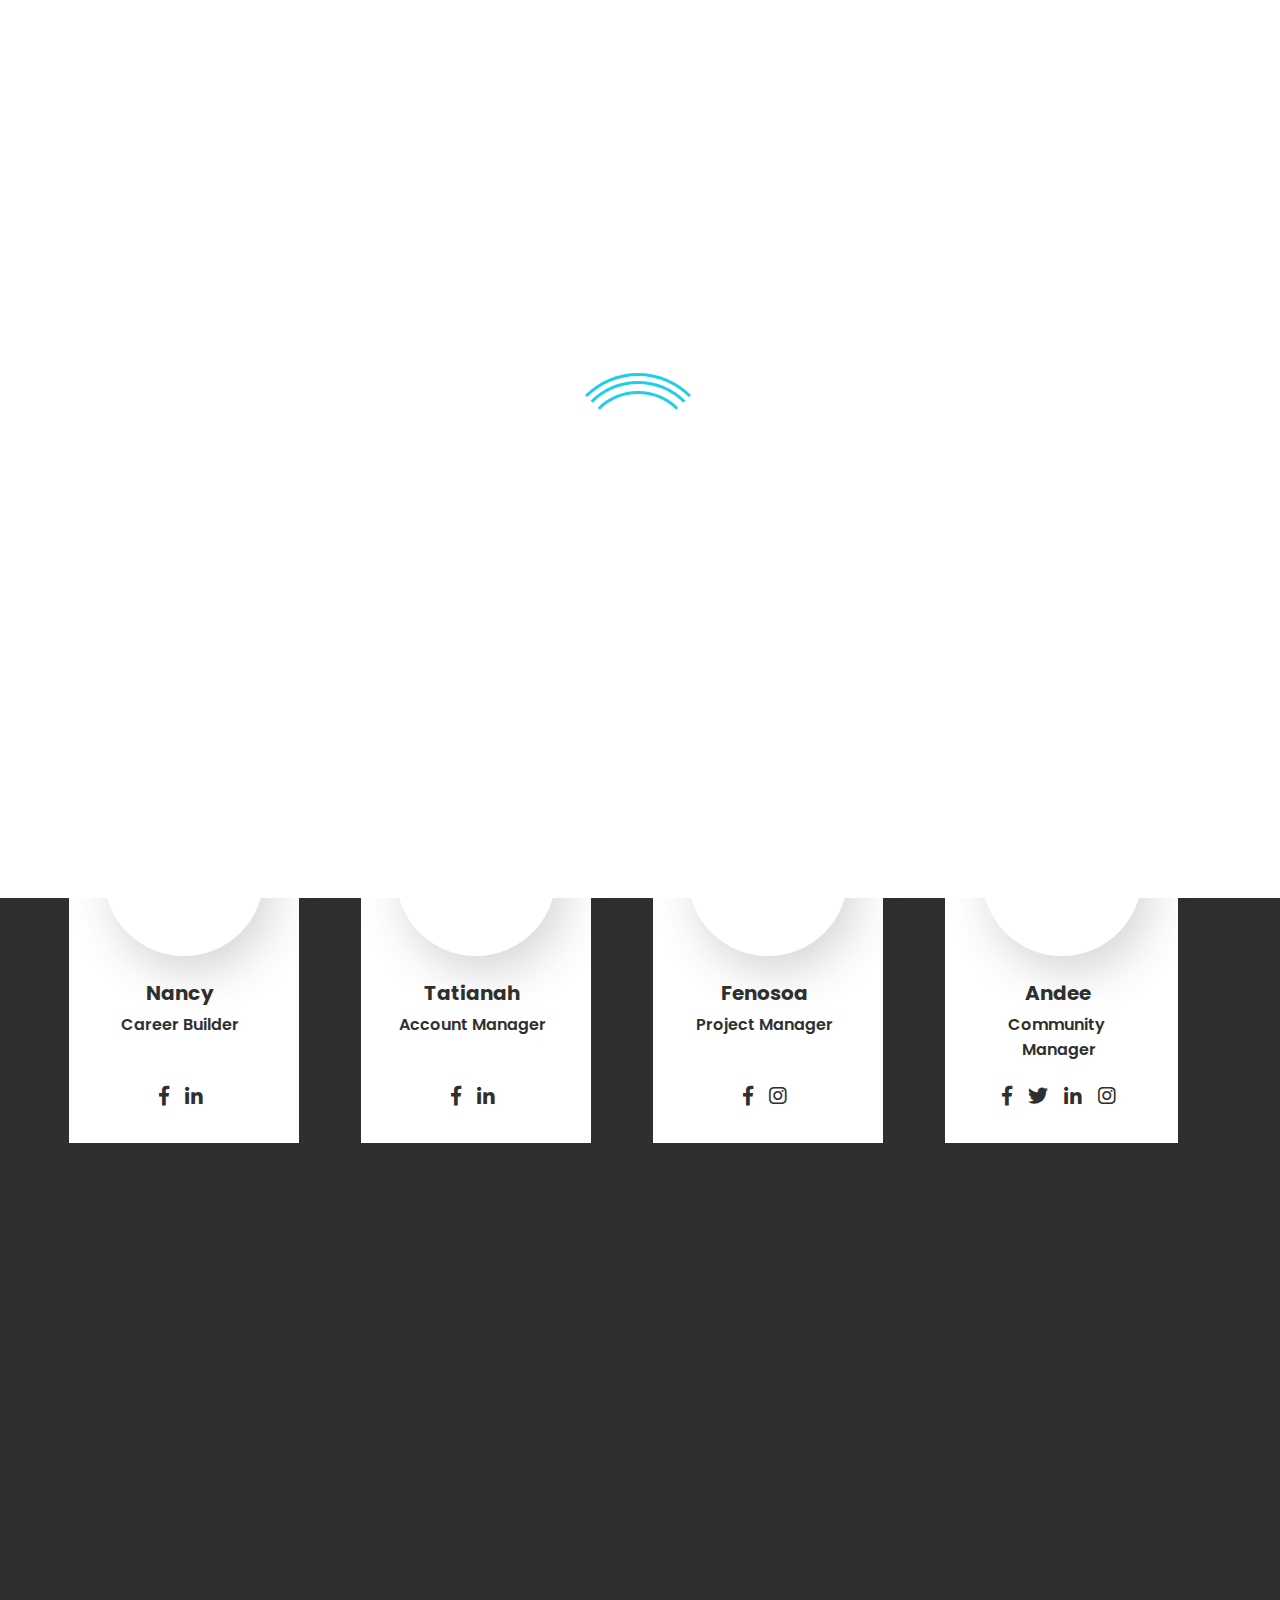
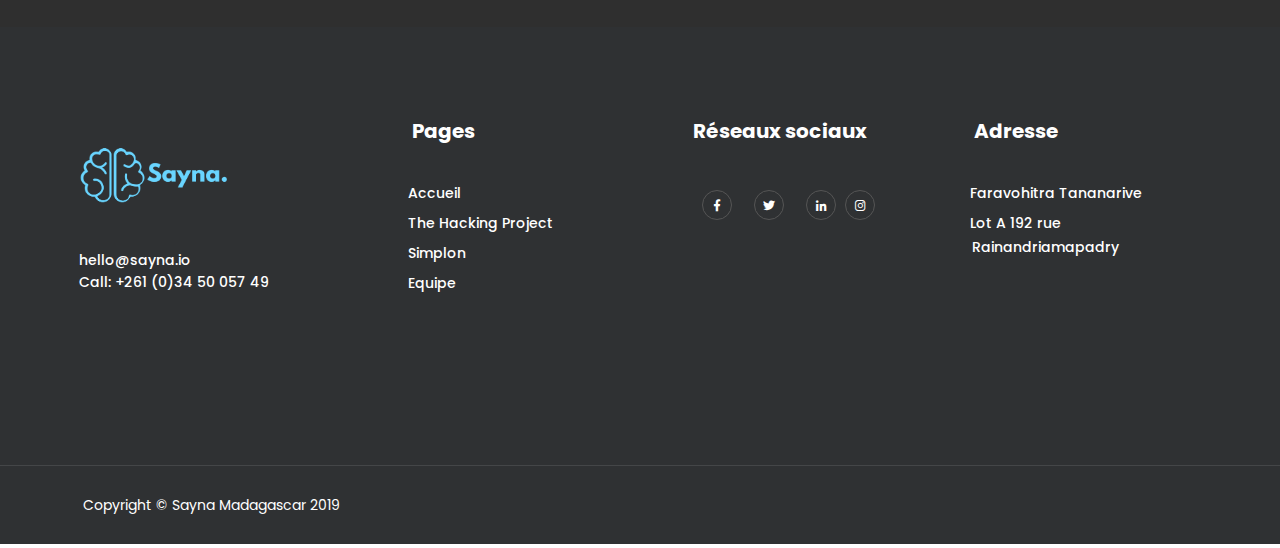
==== equipe.html @ e366bd8a "pas d'image" ====
<!doctype html>
<html lang="en">
<head>
    <!-- Required meta tags -->
    <meta charset="UTF-8">
    <meta name="description" content="">
    <meta name="keywords" content="HTML,CSS,XML,JavaScript">
    <meta name="author" content="Getnajmul">
    <meta name="viewport" content="width=device-width, initial-scale=1.0">
    <title>Sayna</title>
    <link rel="shortcut icon" href="images/saynaicon_4.png" type="image/x-icon">
    <!-- Goole Font -->
    <link href="https://fonts.googleapis.com/css?family=Poppins:300,400,500,600,700" rel="stylesheet">
    <!-- Bootstrap CSS -->
    <link rel="stylesheet" href="css/assets/bootstrap.min.css">
    <!-- Font awsome CSS -->
    <link rel="stylesheet" href="css/assets/font-awesome.min.css">
    <link rel="stylesheet" href="css/assets/flaticon.css">
    <link rel="stylesheet" href="css/assets/magnific-popup.css">
    <!-- owl carousel -->
    <link rel="stylesheet" href="css/assets/owl.carousel.css">
    <link rel="stylesheet" href="css/assets/owl.theme.css">
    <link rel="stylesheet" href="css/assets/animate.css">
    <!-- Slick Carousel -->
    <link rel="stylesheet" href="css/assets/slick.css">
    <link rel="stylesheet" href="css/assets/preloader.css"/>

    <!-- Revolution Slider -->
    <link rel="stylesheet" href="css/assets/revolution/layers.css">
    <link rel="stylesheet" href="css/assets/revolution/navigation.css">
    <link rel="stylesheet" href="css/assets/revolution/settings.css">
    <!-- Mean Menu-->
    <link rel="stylesheet" href="css/assets/meanmenu.css">
    <!-- main style-->
    <link rel="stylesheet" href="css/style.css">
    <link rel="stylesheet" href="css/master.css">
    <link rel="stylesheet" href="css/responsive.css">

    <!-- HTML5 shim and Respond.js IE8 support of HTML5 elements and media queries -->
    <!-- WARNING: Respond.js doesn't work if you view the page via file:// -->
    <!--[if lt IE 9]>
      <script src="https://oss.maxcdn.com/html5shiv/3.7.2/html5shiv.min.js"></script>
      <script src="https://oss.maxcdn.com/respond/1.4.2/respond.min.js"></script>
    <![endif]-->
</head>
<body>
<!-- Preloader -->
<div id="loader-wrapper">
    <div id="loader"></div>
    <div class="loader-section section-left"></div>
    <div class="loader-section section-right"></div>
</div>
<!--========={ EcoStudy Nav }========-->
<header id="header" class="header_1 header_2">
    <div class="header-top">


        <div class="eco_nav">
            <div class="container">
                 <nav class="navbar navbar-expand-md navbar-light bg-faded">
                    <a class="navbar-brand" href="index.html"><img src="images/sayna.png" alt="logo"></a>
                    <div class="collapse navbar-collapse main-menu" id="navbarSupportedContent">
                        <ul class="navbar-nav nav lavalamp ml-auto menu">
                            <li class="nav-item menu-item current-menu-item"><a href="index.html" class="nav-link">Home</a>

                            </li>

                            <li class="nav-item single_nav"><a href="#" class="nav-link">Progamme</a>
                                <ul class="navbar-nav nav mx-auto">
                                    <li class="nav-item"><a href="thp.html" class="nav-link">T.H.P</a></li>
                                    <li class="nav-item"><a href="simplon.html" class="nav-link">Simplon</a></li>
                                </ul>
                            </li>
                            <li class="nav-item"><a class="nav-link smooth-scroll" href="#cont">Contact</a></li>
                            <li class="nav-item"><a href="contact.html" class="nav-link active">Equipe</a></li>
                        </ul>

                </nav><!-- END NAVBAR -->
            </div>
        </div>
    </div>
</header> <!-- End nav -->












<!--========={ Popular Courses }========-->


<!--========={ Register Area }========-->


<!--========={ Our Instructiors }========-->
<section class="our_instructors">
    <div class="container">
        <div class="row">
            <div class="col-12 col-sm-12 col-md-12 col-lg-12">
                <div class="title">
                    <h2>NOTRE EQUIPE</h2>
                    <p>Une équipe dynamique, qui se donne corps et âme pour redresser Madagascar, en aidant les jeunes du pays à trouver du travail et sortir de la pauvreté.</p>
                </div>
            </div>

                <div class="d-flex justify-content-center">



                                  <div class="single-wrappe ">
                                      <div class="team-single-item wow fadeIn" data-wow-duration="2s" data-wow-delay=".2s">
                                          <figure>
                                              <div class="member-img">
                                                  <div class="teachars_pro">
                                                      <img src="images/team/team-01.jpg" alt="member img" class="img-fluid">
                                                  </div>
                                              </div>
                                              <figcaption>
                                                  <div class="member-name">
                                                      <h4><a href="" title="">Matina</a></h4>
                                                      <span>Co-founder & CEO</span>
                                                  </div>
                                                  <ul class="social-links list-unstyled">
                                                      <li class="nav-item"><a href="https://www.facebook.com/RazafimahefaMatina/"><i class="fab fa-facebook-f"></i></a></li>
                                                      <li class="nav-item"><a href="https://twitter.com/razafimahefam?lang=en"><i class="fab fa-twitter"></i></a></li>
                                                      <li class="nav-item"><a href="https://www.linkedin.com/in/matina-razafimahefa-a8156a135/"><i class="fab fa-linkedin-in"></i></a></li>
                                                      <li class="nav-item"><a href="https://www.instagram.com/matina_razafimahefa/?hl=en"><i class="fab fa-instagram"></i></a></li>
                                                  </ul>
                                              </figcaption>
                                          </figure>
                                      </div>
                                  </div>

                                  <div class="single-wrapper ">
                                      <div class="team-single-item wow fadeIn" data-wow-duration="2s" data-wow-delay=".3s">
                                          <figure>
                                              <div class="member-img">
                                                  <div class="teachars_pro">
                                                      <img src="images/team/team-02.jpg" alt="member img" class="img-fluid">
                                                  </div>
                                              </div>
                                              <figcaption>
                                                  <div class="member-name">
                                                      <h4><a href="" title="">Nirina</a></h4>
                                                      <span>COO & CIO</span>
                                                  </div>
                                                  <ul class="social-links list-unstyled">
                                                      <li class="nav-item"><a href="https://www.facebook.com/Nirina.Rahoeliarivahy"><i class="fab fa-facebook-f"></i></a></li>
                                                      <li class="nav-item"><a href="https://www.linkedin.com/in/nirina-rahoeliarivahy-153696105/"><i class="fab fa-linkedin-in"></i></a></li>
                                                      <li class="nav-item"><a href="https://www.instagram.com/nirinarahoeliarivahy/?hl=fr"><i class="fab fa-instagram"></i></a></li>
                                                  </ul>
                                              </figcaption>
                                          </figure>
                                      </div>
                                  </div>

                                  <div class="single-wrapper ">
                                      <div class="team-single-item wow fadeIn" data-wow-duration="2s" data-wow-delay=".4s">
                                          <figure>
                                              <div class="member-img">
                                                  <div class="teachars_pro">
                                                      <img src="images/team/team-03.jpg" alt="member img" class="img-fluid">
                                                  </div>
                                              </div>
                                              <figcaption>
                                                  <div class="member-name">
                                                      <h4><a href="" title="">Patrick</a></h4>
                                                      <span>CTO</span>
                                                  </div>
                                                  <ul class="social-links list-unstyled">
                                                      <li class="nav-item"><a href="https://www.facebook.com/pat.triip"><i class="fab fa-facebook-f"></i></a></li>
                                                       <li class="nav-item"><a href="https://www.linkedin.com/in/patrickrz/"><i class="fab fa-linkedin-in"></i></a></li>
                                                      <li class="nav-item"><a href="https://www.instagram.com/patpasha/"><i class="fab fa-instagram"></i></a></li>
                                                  </ul>
                                              </figcaption>
                                          </figure>
                                      </div>
                                  </div>


                                  <div class="single-wrappe ">
                                            <div class="team-single-item wow fadeIn" data-wow-duration="2s" data-wow-delay=".2s">
                                                <figure>
                                                    <div class="member-img">
                                                        <div class="teachars_pro">
                                                            <img src="images/team/team-01.jpg" alt="member img" class="img-fluid">
                                                        </div>
                                                    </div>
                                                    <figcaption>
                                                        <div class="member-name">
                                                            <h4><a href="" title="">Mialy</a></h4>
                                                            <span>Community Builder</span>
                                                        </div>
                                                        <ul class="social-links list-unstyled">
                                                            <li class="nav-item"><a href="https://www.facebook.com/haingminouuch"><i class="fab fa-facebook-f"></i></a></li>
                                                            <li class="nav-item"><a href="https://www.linkedin.com/in/haingomialy-ralaiarisoa-7751a1152/"><i class="fab fa-linkedin-in"></i></a></li>
                                                            <li class="nav-item"><a href="https://www.instagram.com/ikalagoum/"><i class="fab fa-instagram"></i></a></li>
                                                        </ul>
                                                    </figcaption>
                                                </figure>
                                            </div>
                                  </div>




                </div>


                <div class="col-12 col-sm-12 col-md-12 col-lg-12">
                    <div class="title">

                    </div>
                </div>


                <div class="d-flex justify-content-center">



                                    <div class="single-wrappe ">
                                        <div class="team-single-item wow fadeIn" data-wow-duration="2s" data-wow-delay=".2s">
                                            <figure>
                                                <div class="member-img">
                                                    <div class="teachars_pro">
                                                        <img src="images/team/team-01.jpg" alt="member img" class="img-fluid">
                                                    </div>
                                                </div>
                                                <figcaption>
                                                    <div class="member-name">
                                                        <h4><a href="" title="">Nancy</a></h4>
                                                        <span>Career Builder</span>
                                                    </div>
                                                    <br>
                                                    <ul class="social-links list-unstyled">
                                                        <li class="nav-item"><a href="https://www.facebook.com/nancy.nomentsoa"><i class="fab fa-facebook-f"></i></a></li>
                                                        <li class="nav-item"><a href="https://www.linkedin.com/in/nancy-andriampeno-51a452180/"><i class="fab fa-linkedin-in"></i></a></li>
                                                    </ul>
                                                </figcaption>
                                            </figure>
                                        </div>
                                    </div>

                                    <div class="single-wrapper ">
                                        <div class="team-single-item wow fadeIn" data-wow-duration="2s" data-wow-delay=".3s">
                                            <figure>
                                                <div class="member-img">
                                                    <div class="teachars_pro">
                                                        <img src="images/team/team-02.jpg" alt="member img" class="img-fluid">
                                                    </div>
                                                </div>
                                                <figcaption>
                                                    <div class="member-name">
                                                        <h4><a href="" title="">Tatianah</a></h4>
                                                        <span>Account Manager</span>
                                                    </div>
                                                    <br>
                                                    <ul class="social-links list-unstyled">
                                                        <li class="nav-item"><a href="https://www.facebook.com/tatiana.fitiavana.7"><i class="fab fa-facebook-f"></i></a></li>
                                                        <li class="nav-item"><a href="https://www.linkedin.com/in/fitiavana-tatiana-rakotoarimanga-9756a5184/"><i class="fab fa-linkedin-in"></i></a></li>
                                                    </ul>
                                                </figcaption>
                                            </figure>
                                        </div>
                                    </div>

                                    <div class="single-wrapper ">
                                        <div class="team-single-item wow fadeIn" data-wow-duration="2s" data-wow-delay=".4s">
                                            <figure>
                                                <div class="member-img">
                                                    <div class="teachars_pro">
                                                        <img src="images/team/team-03.jpg" alt="member img" class="img-fluid">
                                                    </div>
                                                </div>
                                                <figcaption>
                                                    <div class="member-name">
                                                        <h4><a href="" title="">Fenosoa</a></h4>
                                                        <span>Project Manager</span>
                                                    </div>
                                                    <br>
                                                    <ul class="social-links list-unstyled">
                                                        <li class="nav-item"><a href="https://www.facebook.com/butterfly.butterflyflyfly"><i class="fab fa-facebook-f"></i></a></li>
                                                        <li class="nav-item"><a href="#"><i class="fab fa-instagram"></i></a></li>
                                                    </ul>
                                                </figcaption>
                                            </figure>
                                        </div>
                                    </div>


                                    <div class="single-wrappe ">
                                              <div class="team-single-item wow fadeIn" data-wow-duration="2s" data-wow-delay=".2s">
                                                  <figure>
                                                      <div class="member-img">
                                                          <div class="teachars_pro">
                                                              <img src="images/team/team-01.jpg" alt="member img" class="img-fluid">
                                                          </div>
                                                      </div>
                                                      <figcaption>
                                                          <div class="member-name">
                                                              <h4><a href="" title="">Andee</a></h4>
                                                              <span>Community Manager</span>
                                                          </div>
                                                          <ul class="social-links list-unstyled">
                                                              <li class="nav-item"><a href="https://www.facebook.com/andee.rakut"><i class="fab fa-facebook-f"></i></a></li>
                                                              <li class="nav-item"><a href="#"><i class="fab fa-twitter"></i></a></li>
                                                              <li class="nav-item"><a href="https://www.linkedin.com/in/andee-rakotovao-29a06a171/"><i class="fab fa-linkedin-in"></i></a></li>
                                                              <li class="nav-item"><a href="#"><i class="fab fa-instagram"></i></a></li>
                                                          </ul>
                                                      </figcaption>
                                                  </figure>
                                              </div>
                                    </div>




                </div>


                <div class="col-12 col-sm-12 col-md-12 col-lg-12">
                    <div class="title">
                    </div>
                </div>

                <div class="d-flex justify-content-center">



                                      <div class="single-wrappe ">
                                          <div class="team-single-item wow fadeIn" data-wow-duration="2s" data-wow-delay=".2s">
                                              <figure>
                                                  <div class="member-img">
                                                      <div class="teachars_pro">
                                                          <img src="images/team/team-01.jpg" alt="member img" class="img-fluid">
                                                      </div>
                                                  </div>
                                                  <figcaption>
                                                      <div class="member-name">
                                                          <h4><a href="" title="">Sitraka</a></h4>
                                                          <span>Fullstack Developer</span>
                                                      </div>
                                                      <br>
                                                      <ul class="social-links list-unstyled">
                                                          <li class="nav-item"><a href="https://www.facebook.com/fenositraka.rasolondraibe"><i class="fab fa-facebook-f"></i></a></li>
                                                          <li class="nav-item"><a href="https://www.linkedin.com/in/rasolondraibe-fenositraka-995028172/"><i class="fab fa-linkedin-in"></i></a></li>
                                                      </ul>
                                                  </figcaption>
                                              </figure>
                                          </div>
                                      </div>

                                      <div class="single-wrapper ">
                                          <div class="team-single-item wow fadeIn" data-wow-duration="2s" data-wow-delay=".3s">
                                              <figure>
                                                  <div class="member-img">
                                                      <div class="teachars_pro">
                                                          <img src="images/team/team-02.jpg" alt="member img" class="img-fluid">
                                                      </div>
                                                  </div>
                                                  <figcaption>
                                                      <div class="member-name">
                                                          <h4><a href="" title="">Mahefa</a></h4>
                                                          <span>Fullstack Developer</span>
                                                      </div>
                                                      <br>
                                                      <ul class="social-links list-unstyled">
                                                          <li class="nav-item"><a href="https://web.facebook.com/profile.php?id=100009483587200"><i class="fab fa-facebook-f"></i></a></li>
                                                          <li class="nav-item"><a href="https://www.linkedin.com/in/mahefa-hariniaina-ramaharavo-99017a172/"><i class="fab fa-linkedin-in"></i></a></li>
                                                      </ul>
                                                  </figcaption>
                                              </figure>
                                          </div>
                                      </div>

                                      <div class="single-wrapper ">
                                          <div class="team-single-item wow fadeIn" data-wow-duration="2s" data-wow-delay=".4s">
                                              <figure>
                                                  <div class="member-img">
                                                      <div class="teachars_pro">
                                                          <img src="images/team/team-03.jpg" alt="member img" class="img-fluid">
                                                      </div>
                                                  </div>
                                                  <figcaption>
                                                      <div class="member-name">
                                                          <h4><a href="" title="">Neilly</a></h4>
                                                          <span>Graphic Designer </span>
                                                          <br>
                                                          <span> / Front Developer</span>
                                                      </div>
                                                      <ul class="social-links list-unstyled">
                                                          <li class="nav-item"><a href="https://web.facebook.com/gondol.neilly/"><i class="fab fa-facebook-f"></i></a></li>
                                                          <li class="nav-item"><a href="https://www.linkedin.com/in/neilly-randrianirina-411181172/"><i class="fab fa-linkedin-in"></i></a></li>
                                                      </ul>
                                                  </figcaption>
                                              </figure>
                                          </div>
                                      </div>


                                      <div class="single-wrappe ">
                                                <div class="team-single-item wow fadeIn" data-wow-duration="2s" data-wow-delay=".2s">
                                                    <figure>
                                                        <div class="member-img">
                                                            <div class="teachars_pro">
                                                                <img src="images/team/team-01.jpg" alt="member img" class="img-fluid">
                                                            </div>
                                                        </div>
                                                        <figcaption>
                                                            <div class="member-name">
                                                                <h4><a href="" title="">Princy</a></h4>
                                                                <span>Fullstack Developer</span>
                                                            </div>
                                                            <br>
                                                            <ul class="social-links list-unstyled">
                                                                <li class="nav-item"><a href="https://www.facebook.com/princy.tsimanarson.7"><i class="fab fa-facebook-f"></i></a></li>
                                                                <li class="nav-item"><a href="https://www.linkedin.com/in/tsimanarson-princy-a-n-462b83177/"><i class="fab fa-linkedin-in"></i></a></li>
                                                            </ul>
                                                        </figcaption>
                                                    </figure>
                                                </div>
                                      </div>




                </div>

        </div>
    </div>

</section><!-- ./ End Our Instructiors -->

<footer>
    <div class="container">
        <div class="row">
            <div class="col-12 col-sm-12 col-md-6 col-lg-3">
                <div class="footer_single">
                  <div >
                    <img src="images/sayna.png" alt="" class="footer_logo img-fluid">

                  </div>
                    <ul class="list-unstyled contact_info">
                        <li>hello@sayna.io</li>
                        <li>Call: +261 (0)34 50 057 49</li>
                    </ul>
                    <div class="social_wraper">
                        <ul class="social-items d-flex list-unstyled">
                            <li></a></li>
                            <li></a></li>
                            <li></a></li>

                        </ul>
                    </div>
                </div>
            </div>

            <div class="col-12 col-sm-12 col-md-6 col-lg-3">
                <div class="footer_single footer_signle_item_2">
                    <h3 class="footer_item_title">Pages</h3>
                    <ul class="list-unstyled">
                        <li><a href="index.html">Accueil</a></li>
                        <li><a href="thp.html">The Hacking Project</a></li>
                        <li><a href="simplon.html">Simplon</a></li>
                        <li><a href="equipe.html">Equipe</a></li>

                    </ul>
                </div>
            </div>

            <div class="col-12 col-sm-12 col-md-6 col-lg-3">
                <div class="footer_single footer_signle_item_3">
                    <h3 class="footer_item_title">Réseaux sociaux</h3>
                    <ul class="list-unstyled">
                      <ul class="social-items d-flex list-unstyled">
                        <li><a href="#"><a href="https://www.facebook.com/HelloSayna/"><i class="fab fa-facebook-f fb-icon"></i></a>  </li>
                        <li><a href="#"><a href="https://twitter.com/razafimahefam?lang=en"><i class="fab fa-twitter twitt-icon"></i></a>  </li>
                        <li><a href="#"><a href="https://www.linkedin.com/in/matina-razafimahefa-a8156a135/"><i class="fab fa-linkedin-in link-icon"></i></a>  </li>
                        <li><a href="https://www.instagram.com/matina_razafimahefa/?hl=en"><i class="fab fa-instagram ins-icon"></i></a> </li>
                      </ul>
                    </ul>
                </div>
            </div>

            <div class="col-12 col-sm-12 col-md-6 col-lg-3">
                <div class="footer_single footer_signle_item_4">
                    <h3 class="footer_item_title">Adresse</h3>
                    <ul class="list-unstyled">
                        <li><a href="#"> Faravohitra Tananarive</a></li>
                        <li><a href="#">Lot A 192 rue Rainandriamapadry</a></li>

                    </ul>
                </div>
            </div>

        </div>
    </div>
    <div class="copytight_info">
        <div class="container">
            <div class="row">
                <div class="col-12 col-md-12 col-lg-12 d-flex justify-content-between">
                    <p>Copyright &copy; Sayna Madagascar 2019</p>
                    <ul class="nav navbar list-unstyled">

                    </ul>
                </div>
            </div>
        </div>
    </div>
</footer><!-- Footer -->

 <!--============= { Ccroll Top} ===========-->
<section id="scroll-top" class="scroll-top">
    <h2>&nbsp;</h2>
    <div class="to-top pos-rtive">
        <a href="#"><i class = "flaticon-up-arrow"></i></a>
    </div>
</section>

    <!-- JavaScript -->
    <script src="js/jquery-3.2.1.min.js"></script>
    <script src="js/popper.min.js"></script>
    <script src="js/bootstrap.min.js"></script>
    <!-- Revolution Slider -->
    <script src="js/assets/revolution/jquery.themepunch.revolution.min.js"></script>
    <script src="js/assets/revolution/jquery.themepunch.tools.min.js"></script>
    <script src="js/jquery.magnific-popup.min.js"></script>
    <script src="js/owl.carousel.min.js"></script>
    <script src="js/slick.min.js"></script>
    <script src="js/jquery.meanmenu.min.js"></script>
    <script src="js/wow.min.js"></script>
    <!-- Revolution Extensions -->
    <script type="text/javascript" src="js/assets/revolution/extensions/revolution.extension.actions.min.js"></script>
    <script type="text/javascript" src="js/assets/revolution/extensions/revolution.extension.carousel.min.js"></script>
    <script type="text/javascript" src="js/assets/revolution/extensions/revolution.extension.kenburn.min.js"></script>
    <script type="text/javascript" src="js/assets/revolution/extensions/revolution.extension.layeranimation.min.js"></script>
    <script type="text/javascript" src="js/assets/revolution/extensions/revolution.extension.migration.min.js"></script>
    <script type="text/javascript" src="js/assets/revolution/extensions/revolution.extension.navigation.min.js"></script>
    <script type="text/javascript" src="js/assets/revolution/extensions/revolution.extension.parallax.min.js"></script>
    <script type="text/javascript" src="js/assets/revolution/extensions/revolution.extension.slideanims.min.js"></script>
    <script type="text/javascript" src="js/assets/revolution/extensions/revolution.extension.video.min.js"></script>
    <script type="text/javascript" src="js/assets/revolution/revolution.js"></script>
    <script src="js/custom.js"></script>

</body>
</html>
---- css/assets/preloader.css ----
/* ==========================================================================
   Chrome Frame prompt
   ========================================================================== */

.chromeframe {
    margin: 0.2em 0;
    background: #fff;
    color: #000;
    padding: 0.2em 0;
}

/* ==========================================================================
   Author's custom styles
   ========================================================================== */
#loader-wrapper {
    position: fixed;
    top: 0;
    left: 0;
    width: 100%;
    height: 100%;
    z-index: 1000;
}
#loader {
    display: block;
    position: relative;
    left: 50%;
    top: 50%;
    width: 150px;
    height: 150px;
    margin: -75px 0 0 -75px;
    border-radius: 50%;
    border: 3px solid transparent;
    border-top-color: #20CFE7;

    -webkit-animation: spin 2s linear infinite; /* Chrome, Opera 15+, Safari 5+ */
    animation: spin 2s linear infinite; /* Chrome, Firefox 16+, IE 10+, Opera */

    z-index: 1001;
}

    #loader:before {
        content: "";
        position: absolute;
        top: 5px;
        left: 5px;
        right: 5px;
        bottom: 5px;
        border-radius: 50%;
        border: 3px solid transparent;
        border-top-color: #20CFE7;

        -webkit-animation: spin 3s linear infinite; /* Chrome, Opera 15+, Safari 5+ */
        animation: spin 3s linear infinite; /* Chrome, Firefox 16+, IE 10+, Opera */
    }

    #loader:after {
        content: "";
        position: absolute;
        top: 15px;
        left: 15px;
        right: 15px;
        bottom: 15px;
        border-radius: 50%;
        border: 3px solid transparent;
        border-top-color: #20CFE7;

        -webkit-animation: spin 1.5s linear infinite; /* Chrome, Opera 15+, Safari 5+ */
          animation: spin 1.5s linear infinite; /* Chrome, Firefox 16+, IE 10+, Opera */
    }

    @-webkit-keyframes spin {
        0%   { 
            -webkit-transform: rotate(0deg);  /* Chrome, Opera 15+, Safari 3.1+ */
            -ms-transform: rotate(0deg);  /* IE 9 */
            transform: rotate(0deg);  /* Firefox 16+, IE 10+, Opera */
        }
        100% {
            -webkit-transform: rotate(360deg);  /* Chrome, Opera 15+, Safari 3.1+ */
            -ms-transform: rotate(360deg);  /* IE 9 */
            transform: rotate(360deg);  /* Firefox 16+, IE 10+, Opera */
        }
    }
    @keyframes spin {
        0%   { 
            -webkit-transform: rotate(0deg);  /* Chrome, Opera 15+, Safari 3.1+ */
            -ms-transform: rotate(0deg);  /* IE 9 */
            transform: rotate(0deg);  /* Firefox 16+, IE 10+, Opera */
        }
        100% {
            -webkit-transform: rotate(360deg);  /* Chrome, Opera 15+, Safari 3.1+ */
            -ms-transform: rotate(360deg);  /* IE 9 */
            transform: rotate(360deg);  /* Firefox 16+, IE 10+, Opera */
        }
    }

    #loader-wrapper .loader-section {
        position: fixed;
        top: 0;
        width: 51%;
        height: 100%;
        background: #ffffff;
        z-index: 1000;
        -webkit-transform: translateX(0);  /* Chrome, Opera 15+, Safari 3.1+ */
        -ms-transform: translateX(0);  /* IE 9 */
        transform: translateX(0);  /* Firefox 16+, IE 10+, Opera */
    }

    #loader-wrapper .loader-section.section-left {
        left: 0;
    }

    #loader-wrapper .loader-section.section-right {
        right: 0;
    }

    /* Loaded */
    .loaded #loader-wrapper .loader-section.section-left {
        -webkit-transform: translateX(-100%);  /* Chrome, Opera 15+, Safari 3.1+ */
            -ms-transform: translateX(-100%);  /* IE 9 */
                transform: translateX(-100%);  /* Firefox 16+, IE 10+, Opera */

        -webkit-transition: all 0.7s 0.3s cubic-bezier(0.645, 0.045, 0.355, 1.000);  
                transition: all 0.7s 0.3s cubic-bezier(0.645, 0.045, 0.355, 1.000);
    }

    .loaded #loader-wrapper .loader-section.section-right {
        -webkit-transform: translateX(100%);  /* Chrome, Opera 15+, Safari 3.1+ */
            -ms-transform: translateX(100%);  /* IE 9 */
                transform: translateX(100%);  /* Firefox 16+, IE 10+, Opera */

-webkit-transition: all 0.7s 0.3s cubic-bezier(0.645, 0.045, 0.355, 1.000);  
        transition: all 0.7s 0.3s cubic-bezier(0.645, 0.045, 0.355, 1.000);
    }
    
    .loaded #loader {
        opacity: 0;
        -webkit-transition: all 0.3s ease-out;  
                transition: all 0.3s ease-out;
    }
    .loaded #loader-wrapper {
        visibility: hidden;

        -webkit-transform: translateY(-100%);  /* Chrome, Opera 15+, Safari 3.1+ */
            -ms-transform: translateY(-100%);  /* IE 9 */
                transform: translateY(-100%);  /* Firefox 16+, IE 10+, Opera */

        -webkit-transition: all 0.3s 1s ease-out;  
                transition: all 0.3s 1s ease-out;
    }
    
    /* JavaScript Turned Off */
    .no-js #loader-wrapper {
        display: none;
    }
    .no-js h1 {
        color: #222222;
    }

    #content {
        margin: 0 auto;
        padding-bottom: 50px;
        width: 80%;
        max-width: 978px;
    }  






/* ==========================================================================
   Helper classes
   ========================================================================== */

/*
 * Image replacement
 */

.ir {
    background-color: transparent;
    border: 0;
    overflow: hidden;
    /* IE 6/7 fallback */
    *text-indent: -9999px;
}

.ir:before {
    content: "";
    display: block;
    width: 0;
    height: 150%;
}

/*
 * Hide from both screenreaders and browsers: h5bp.com/u
 */

.hidden {
    display: none !important;
    visibility: hidden;
}

/*
 * Hide only visually, but have it available for screenreaders: h5bp.com/v
 */

.visuallyhidden {
    border: 0;
    clip: rect(0 0 0 0);
    height: 1px;
    margin: -1px;
    overflow: hidden;
    padding: 0;
    position: absolute;
    width: 1px;
}

/*
 * Extends the .visuallyhidden class to allow the element to be focusable
 * when navigated to via the keyboard: h5bp.com/p
 */

.visuallyhidden.focusable:active,
.visuallyhidden.focusable:focus {
    clip: auto;
    height: auto;
    margin: 0;
    overflow: visible;
    position: static;
    width: auto;
}

/*
 * Hide visually and from screenreaders, but maintain layout
 */

.invisible {
    visibility: hidden;
}

/*
 * Clearfix: contain floats
 *
 * For modern browsers
 * 1. The space content is one way to avoid an Opera bug when the
 *    `contenteditable` attribute is included anywhere else in the document.
 *    Otherwise it causes space to appear at the top and bottom of elements
 *    that receive the `clearfix` class.
 * 2. The use of `table` rather than `block` is only necessary if using
 *    `:before` to contain the top-margins of child elements.
 */

.clearfix:before,
.clearfix:after {
    content: " "; /* 1 */
    display: table; /* 2 */
}

.clearfix:after {
    clear: both;
}

/*
 * For IE 6/7 only
 * Include this rule to trigger hasLayout and contain floats.
 */

.clearfix {
    *zoom: 1;
}

/* ==========================================================================
   EXAMPLE Media Queries for Responsive Design.
   These examples override the primary ('mobile first') styles.
   Modify as content requires.
   ========================================================================== */

@media only screen and (min-width: 35em) {
    /* Style adjustments for viewports that meet the condition */
}

@media print,
       (-o-min-device-pixel-ratio: 5/4),
       (-webkit-min-device-pixel-ratio: 1.25),
       (min-resolution: 120dpi) {
    /* Style adjustments for high resolution devices */
}

/* ==========================================================================
   Print styles.
   Inlined to avoid required HTTP connection: h5bp.com/r
   ========================================================================== */

@media print {
    * {
        background: transparent !important;
        color: #000 !important; /* Black prints faster: h5bp.com/s */
        box-shadow: none !important;
        text-shadow: none !important;
    }

    a,
    a:visited {
        text-decoration: underline;
    }

    a[href]:after {
        content: " (" attr(href) ")";
    }

    abbr[title]:after {
        content: " (" attr(title) ")";
    }

    /*
     * Don't show links for images, or javascript/internal links
     */

    .ir a:after,
    a[href^="javascript:"]:after,
    a[href^="#"]:after {
        content: "";
    }

    pre,
    blockquote {
        border: 1px solid #999;
        page-break-inside: avoid;
    }

    thead {
        display: table-header-group; /* h5bp.com/t */
    }

    tr,
    img {
        page-break-inside: avoid;
    }

    img {
        max-width: 100% !important;
    }

    @page {
        margin: 0.5cm;
    }

    p,
    h2,
    h3 {
        orphans: 3;
        widows: 3;
    }

    h2,
    h3 {
        page-break-after: avoid;
    }
}

/* 
	Ok so you have made it this far, that means you are very keen to on my code. 
	Anyway I don't really mind it. This is a great way to learn so you actually doing the right thing:)
	Follow me @ihatetomatoes
*/
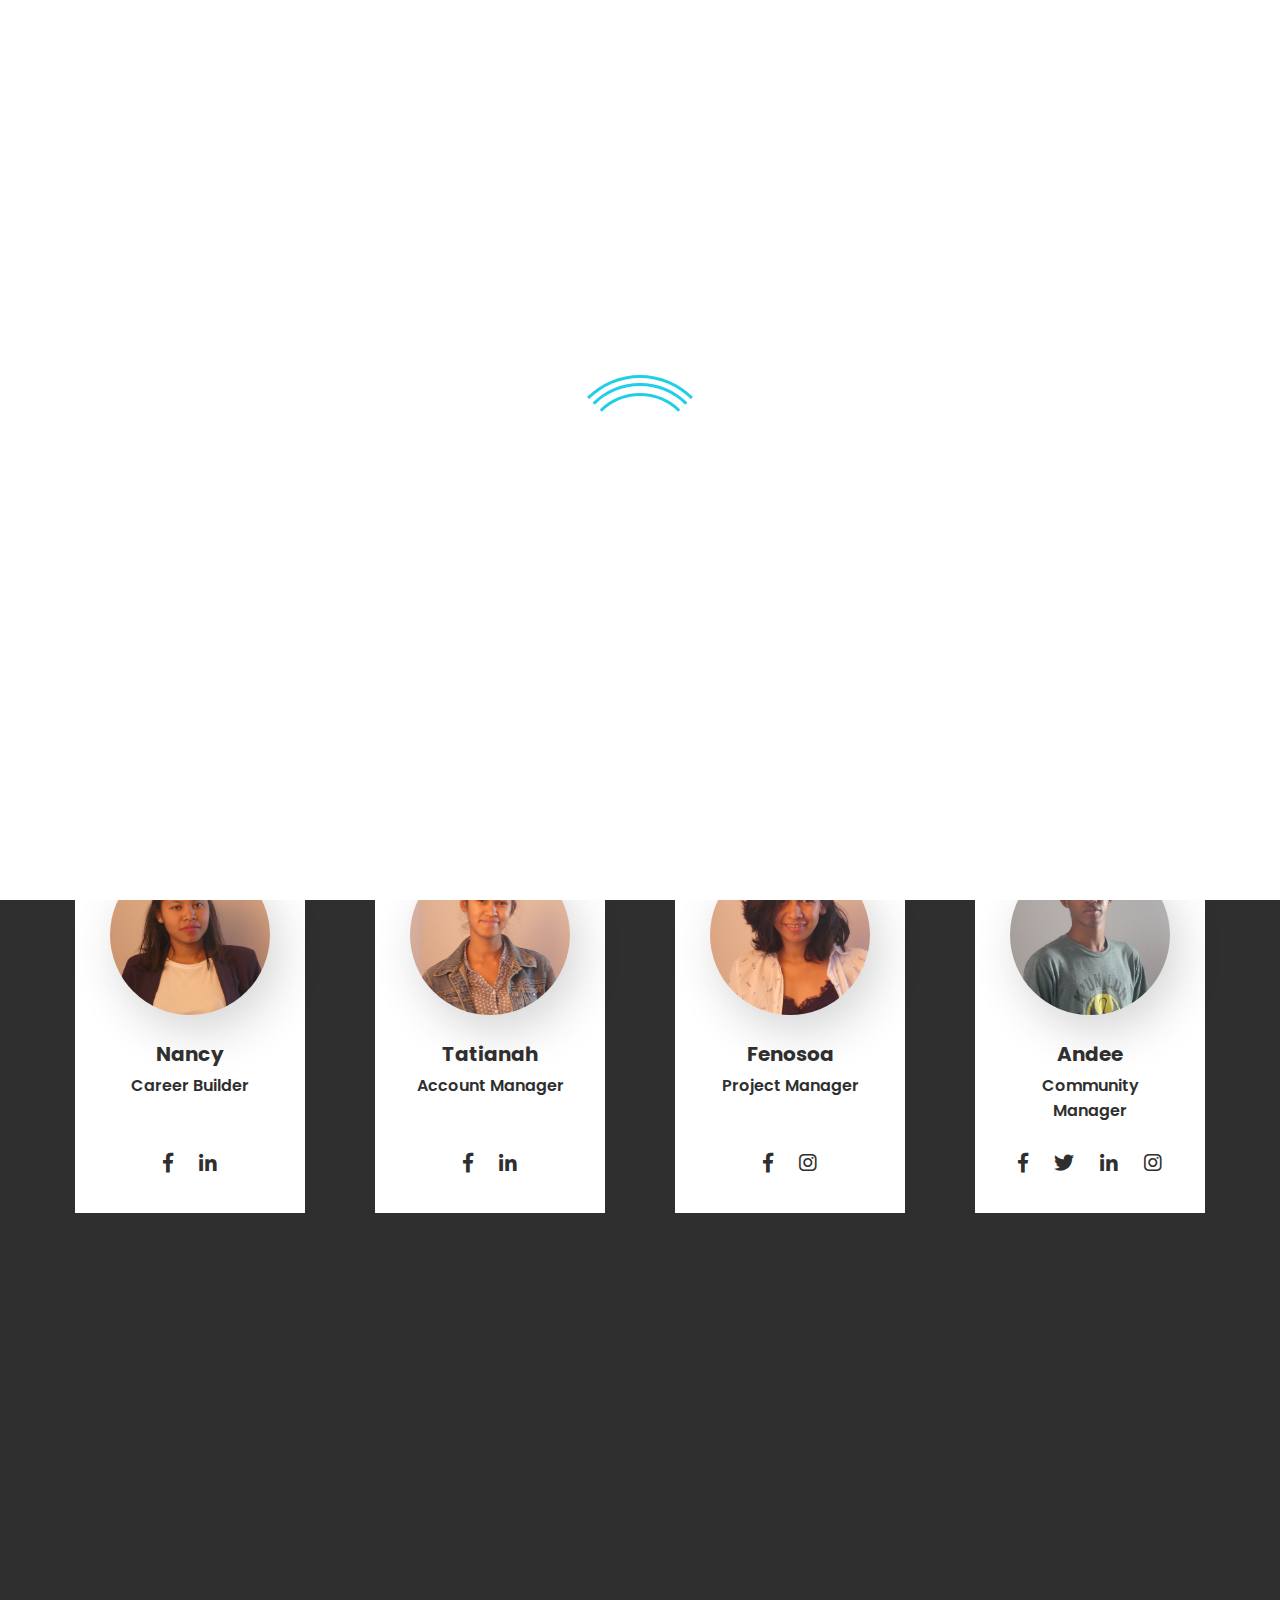
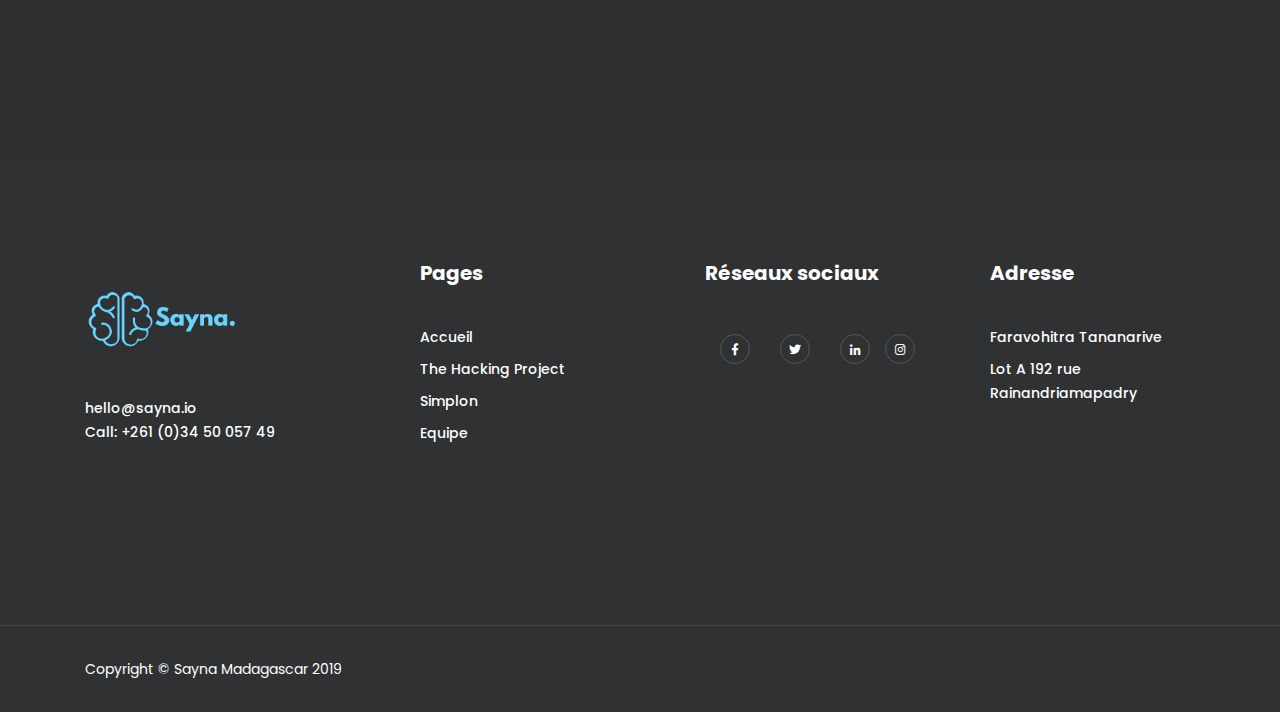
==== commit 45300896: "princy updated thp.html" ====
--- a/equipe.html
+++ b/equipe.html
@@ -118,7 +118,7 @@
                                           <figure>
                                               <div class="member-img">
                                                   <div class="teachars_pro">
-                                                      <img src="images/team/team-01.jpg" alt="member img" class="img-fluid">
+                                                      <img src="images/staff/matina.JPG" alt="member img" class="img-fluid">
                                                   </div>
                                               </div>
                                               <figcaption>
@@ -142,7 +142,7 @@
                                           <figure>
                                               <div class="member-img">
                                                   <div class="teachars_pro">
-                                                      <img src="images/team/team-02.jpg" alt="member img" class="img-fluid">
+                                                      <img src="images/staff/nirina.JPG" alt="member img" class="img-fluid">
                                                   </div>
                                               </div>
                                               <figcaption>
@@ -165,7 +165,7 @@
                                           <figure>
                                               <div class="member-img">
                                                   <div class="teachars_pro">
-                                                      <img src="images/team/team-03.jpg" alt="member img" class="img-fluid">
+                                                      <img src="images/staff/patrik.jpg" alt="member img" class="img-fluid">
                                                   </div>
                                               </div>
                                               <figcaption>
@@ -189,7 +189,7 @@
                                                 <figure>
                                                     <div class="member-img">
                                                         <div class="teachars_pro">
-                                                            <img src="images/team/team-01.jpg" alt="member img" class="img-fluid">
+                                                            <img src="images/staff/mialy.JPG" alt="member img" class="img-fluid">
                                                         </div>
                                                     </div>
                                                     <figcaption>
@@ -229,7 +229,7 @@
                                             <figure>
                                                 <div class="member-img">
                                                     <div class="teachars_pro">
-                                                        <img src="images/team/team-01.jpg" alt="member img" class="img-fluid">
+                                                        <img src="images/staff/nancy.JPG" alt="member img" class="img-fluid">
                                                     </div>
                                                 </div>
                                                 <figcaption>
@@ -252,7 +252,7 @@
                                             <figure>
                                                 <div class="member-img">
                                                     <div class="teachars_pro">
-                                                        <img src="images/team/team-02.jpg" alt="member img" class="img-fluid">
+                                                        <img src="images/staff/tatiana.JPG" alt="member img" class="img-fluid">
                                                     </div>
                                                 </div>
                                                 <figcaption>
@@ -275,7 +275,7 @@
                                             <figure>
                                                 <div class="member-img">
                                                     <div class="teachars_pro">
-                                                        <img src="images/team/team-03.jpg" alt="member img" class="img-fluid">
+                                                        <img src="images/staff/fenosoa.JPG" alt="member img" class="img-fluid">
                                                     </div>
                                                 </div>
                                                 <figcaption>
@@ -299,7 +299,7 @@
                                                   <figure>
                                                       <div class="member-img">
                                                           <div class="teachars_pro">
-                                                              <img src="images/team/team-01.jpg" alt="member img" class="img-fluid">
+                                                              <img src="images/staff/andee.JPG" alt="member img" class="img-fluid">
                                                           </div>
                                                       </div>
                                                       <figcaption>
@@ -338,7 +338,7 @@
                                               <figure>
                                                   <div class="member-img">
                                                       <div class="teachars_pro">
-                                                          <img src="images/team/team-01.jpg" alt="member img" class="img-fluid">
+                                                          <img src="images/staff/sitraka.JPG" alt="member img" class="img-fluid">
                                                       </div>
                                                   </div>
                                                   <figcaption>
@@ -361,7 +361,7 @@
                                               <figure>
                                                   <div class="member-img">
                                                       <div class="teachars_pro">
-                                                          <img src="images/team/team-02.jpg" alt="member img" class="img-fluid">
+                                                          <img src="images/staff/mahefa.jpg" alt="member img" class="img-fluid">
                                                       </div>
                                                   </div>
                                                   <figcaption>
@@ -384,7 +384,7 @@
                                               <figure>
                                                   <div class="member-img">
                                                       <div class="teachars_pro">
-                                                          <img src="images/team/team-03.jpg" alt="member img" class="img-fluid">
+                                                          <img src="images/staff/gondol.JPG" alt="member img" class="img-fluid">
                                                       </div>
                                                   </div>
                                                   <figcaption>
@@ -409,7 +409,7 @@
                                                     <figure>
                                                         <div class="member-img">
                                                             <div class="teachars_pro">
-                                                                <img src="images/team/team-01.jpg" alt="member img" class="img-fluid">
+                                                                <img src="images/staff/princy.JPG" alt="member img" class="img-fluid">
                                                             </div>
                                                         </div>
                                                         <figcaption>
@@ -481,6 +481,7 @@
                       <ul class="social-items d-flex list-unstyled">
                         <li><a href="#"><a href="https://www.facebook.com/HelloSayna/"><i class="fab fa-facebook-f fb-icon"></i></a>  </li>
                         <li><a href="#"><a href="https://twitter.com/razafimahefam?lang=en"><i class="fab fa-twitter twitt-icon"></i></a>  </li>
+
                         <li><a href="#"><a href="https://www.linkedin.com/in/matina-razafimahefa-a8156a135/"><i class="fab fa-linkedin-in link-icon"></i></a>  </li>
                         <li><a href="https://www.instagram.com/matina_razafimahefa/?hl=en"><i class="fab fa-instagram ins-icon"></i></a> </li>
                       </ul>
--- a/css/style.css
+++ b/css/style.css
@@ -63,7191 +63,8429 @@
 /* Variables */
 
 * {
-	margin: -2px;
-	padding: 0;
-}
+    margin: 0;
+    padding: 0;
+}
+
 body {
-	overflow-x: hidden;
-	font-size: 15px;
-	line-height: 25px;
-	font-weight: 400;
-	font-family: "Poppins", sans-serif;
-	color: #8d95a6;
-	overflow-x: hidden !important;
-}
+    overflow-x: hidden;
+    font-size: 15px;
+    line-height: 25px;
+    font-weight: 400;
+    font-family: "Poppins", sans-serif;
+    color: #8d95a6;
+    overflow-x: hidden !important;
+}
+
 p {
-	font-weight: 300;
-	line-height: 26px;
-	font-size: 16px;
-	color: #8d95a6;
-}
+    font-weight: 300;
+    line-height: 26px;
+    font-size: 16px;
+    color: #8d95a6;
+}
+
 h1,
 h2,
 h3,
 h4,
 h5,
 h6 {
-	color: #2f2f2f;
-	font-family: "Poppins", sans-serif;
-	margin: 0;
-}
+    color: #2f2f2f;
+    font-family: "Poppins", sans-serif;
+    margin: 0;
+}
+
 h2 {
-	font-weight: 700;
-	font-size: 36px;
-}
+    font-weight: 700;
+    font-size: 36px;
+}
+
 a,
 a:hover,
 a:focus {
-	transition: all 0.3s ease-in-out;
-	text-decoration: none;
-	outline: none;
-}
+    transition: all 0.3s ease-in-out;
+    text-decoration: none;
+    outline: none;
+}
+
 ol,
 ul {
-	margin: 0;
-	padding: 0;
-}
+    margin: 0;
+    padding: 0;
+}
+
 ol li,
 ul li {
-	list-style: outside none none;
-	list-style-type: none;
-}
+    list-style: outside none none;
+    list-style-type: none;
+}
+
 select {
-	-webkit-appearance: none;
-	-moz-appearance: none;
-	appearance: none;
-	text-indent: 1px;
-	text-overflow: '';
-}
+    -webkit-appearance: none;
+    -moz-appearance: none;
+    appearance: none;
+    text-indent: 1px;
+    text-overflow: '';
+}
+
 .p-l {
-	padding-left: 15px;
-}
+    padding-left: 15px;
+}
+
 .p-r {
-	padding-right: 15px;
-}
+    padding-right: 15px;
+}
+
 .m-l {
-	margin-left: 15px;
-}
+    margin-left: 15px;
+}
+
 .m-r {
-	margin-right: 15px;
-}
+    margin-right: 15px;
+}
+
 .p-l-0 {
-	padding-left: 0;
-}
+    padding-left: 0;
+}
+
 .p-r-0 {
-	padding-right: 0;
-}
+    padding-right: 0;
+}
+
 .view_more_btn {
-	text-align: center;
-	margin: 18px 0;
-}
+    text-align: center;
+    margin: 18px 0;
+}
+
 .view_more_btn .view-more-item {
-	color: #8d95a6;
-	font-size: 15px;
-	font-weight: 600;
-	padding: 18px 50px;
-	text-decoration: none;
-	text-transform: uppercase;
-}
+    color: #8d95a6;
+    font-size: 15px;
+    font-weight: 600;
+    padding: 18px 50px;
+    text-decoration: none;
+    text-transform: uppercase;
+}
+
 .owl-buttons .owl-prev,
 .owl-buttons .owl-next {
-	padding: 0 25px !important;
-}
+    padding: 0 25px !important;
+}
+
 .owl-buttons .owl-prev i:before,
 .owl-buttons .owl-next i:before {
-	margin: 0;
-	color: #ffffff;
-	opacity: 0.6;
-	transition: all 0.3s ease-in-out;
-	font-size: 24px;
-}
+    margin: 0;
+    color: #ffffff;
+    opacity: 0.6;
+    transition: all 0.3s ease-in-out;
+    font-size: 24px;
+}
+
 .owl-buttons .owl-prev:hover i:before,
 .owl-buttons .owl-next:hover i:before {
-	opacity: 1;
+    opacity: 1;
 }
 
 /*=======[ Index Search Style ]========*/
 
 #search {
-	position: fixed;
-	top: 0px;
-	left: 0px;
-	background-color: rgba(0, 0, 0, 0.95);
-	opacity: 0;
-	cursor: url("../images/cursor.png"), auto;
-	transition: all 0.3s ease-in-out;
-}
+    position: fixed;
+    top: 0px;
+    left: 0px;
+    background-color: rgba(0, 0, 0, 0.95);
+    opacity: 0;
+    cursor: url("../images/cursor.png"), auto;
+    transition: all 0.3s ease-in-out;
+}
+
 #search.open {
-	opacity: 1;
-	z-index: 1000;
-	width: 100%;
-	height: 100%;
-}
+    opacity: 1;
+    z-index: 1000;
+    width: 100%;
+    height: 100%;
+}
+
 #search input[type="search"] {
-	position: absolute;
-	top: 50%;
-	width: 100%;
-	color: #fff;
-	background: transparent;
-	font-size: 40px;
-	font-weight: 400;
-	text-align: center;
-	border: 0px;
-	margin: 0px auto;
-	margin-top: -50px;
-	padding-left: 30px;
-	padding-right: 30px;
-	outline: none;
-}
+    position: absolute;
+    top: 50%;
+    width: 100%;
+    color: #fff;
+    background: transparent;
+    font-size: 40px;
+    font-weight: 400;
+    text-align: center;
+    border: 0px;
+    margin: 0px auto;
+    margin-top: -50px;
+    padding-left: 30px;
+    padding-right: 30px;
+    outline: none;
+}
+
 #search input[type="search"]::-webkit-input-placeholder {
-	/* Chrome/Opera/Safari */
-	color: #2f2f2f;
-	font-size: 40px;
-	font-weight: 400;
-	opacity: 1;
-}
+    /* Chrome/Opera/Safari */
+    color: #2f2f2f;
+    font-size: 40px;
+    font-weight: 400;
+    opacity: 1;
+}
+
 #search input[type="search"]::-moz-placeholder {
-	/* Firefox 19+ */
-	color: #2f2f2f;
-	font-size: 40px;
-	font-weight: 400;
-	opacity: 1;
-}
+    /* Firefox 19+ */
+    color: #2f2f2f;
+    font-size: 40px;
+    font-weight: 400;
+    opacity: 1;
+}
+
 #search input[type="search"]:-ms-input-placeholder {
-	/* IE 10+ */
-	color: #2f2f2f;
-	font-size: 40px;
-	font-weight: 400;
-	opacity: 1;
-}
+    /* IE 10+ */
+    color: #2f2f2f;
+    font-size: 40px;
+    font-weight: 400;
+    opacity: 1;
+}
+
 #search input[type="search"]:-moz-placeholder {
-	/* Firefox 18- */
-	color: #2f2f2f;
-	font-size: 40px;
-	font-weight: 400;
-	opacity: 1;
-}
+    /* Firefox 18- */
+    color: #2f2f2f;
+    font-size: 40px;
+    font-weight: 400;
+    opacity: 1;
+}
+
 #search .btn {
-	position: absolute;
-	top: 50%;
-	left: 50%;
-	margin-top: 50px;
-	background:
-#20CFE7;
-	border-radius: 0px;
-	height: 54px;
-	line-height: 54px;
-	padding: 0 30px;
-	color: #ffffff;
-	font-weight: 500;
-	font-size: 22px;
-	cursor: pointer;
-	transform: translateX(-50%);
-}
+    position: absolute;
+    top: 50%;
+    left: 50%;
+    margin-top: 50px;
+    background:
+        #20CFE7;
+    border-radius: 0px;
+    height: 54px;
+    line-height: 54px;
+    padding: 0 30px;
+    color: #ffffff;
+    font-weight: 500;
+    font-size: 22px;
+    cursor: pointer;
+    transform: translateX(-50%);
+}
+
 .modal_sidebar_2 {
-	/*Right*/
-}
+    /*Right*/
+}
+
 .modal_sidebar_2 .modal {
-	background: rgba(47, 47, 47, 0.5);
-}
+    background: rgba(47, 47, 47, 0.5);
+}
+
 .modal_sidebar_2 .modal.left .modal-dialog,
 .modal_sidebar_2 .modal.right .modal-dialog {
-	box-shadow: 0px 0px 60px 0px rgba(47, 47, 47, 0.1);
-	position: fixed;
-	margin: auto;
-	width: 410px;
-	height: 100%;
-	transition: all 0.3s ease-in-out;
-}
+    box-shadow: 0px 0px 60px 0px rgba(47, 47, 47, 0.1);
+    position: fixed;
+    margin: auto;
+    width: 410px;
+    height: 100%;
+    transition: all 0.3s ease-in-out;
+}
+
 .modal_sidebar_2 .modal.left .modal-content,
 .modal_sidebar_2 .modal.right .modal-content {
-	height: 100%;
-	overflow-y: auto;
-	border-radius: 0;
-	border: 0;
-}
+    height: 100%;
+    overflow-y: auto;
+    border-radius: 0;
+    border: 0;
+}
+
 .modal_sidebar_2 .modal.left .modal-body,
 .modal_sidebar_2 .modal.right .modal-body {
-	padding: 30px;
-}
+    padding: 30px;
+}
+
 .modal_sidebar_2 .modal.right.fade .modal-dialog {
-	right: 0px;
-	transition: all 0.3s ease-in-out;
-}
+    right: 0px;
+    transition: all 0.3s ease-in-out;
+}
+
 .modal_sidebar_2 .modal.right.fade.in .modal-dialog {
-	right: -410;
-}
+    right: -410;
+}
+
 .modal_sidebar_2 .modal-header {
-	border: none;
-	padding: 30px;
-}
+    border: none;
+    padding: 30px;
+}
+
 .modal_sidebar_2 .modal-header .close {
-	padding: 0;
-	margin: 0;
-	color: red;
-	opacity: 1;
-	font-size: 29px;
-	outline: none;
-}
+    padding: 0;
+    margin: 0;
+    color: red;
+    opacity: 1;
+    font-size: 29px;
+    outline: none;
+}
+
 .modal_sidebar_2 .modal-header span:before {
-	margin: 0;
-	font-size: 12px;
-	cursor: pointer;
-}
+    margin: 0;
+    font-size: 12px;
+    cursor: pointer;
+}
+
 .modal_sidebar_2 .title img {
-	width: 200px;
-	height: auto;
-}
+    width: 200px;
+    height: auto;
+}
+
 .modal_sidebar_2 .title p {
-	margin: 60px 0;
-	position: relative;
-}
+    margin: 60px 0;
+    position: relative;
+}
+
 .modal_sidebar_2 .title p:before {
-	position: absolute;
-	top: -30px;
-	left: 0;
-	height: 3px;
-	width: 40px;
-	background:
-#20CFE7;
-	content: "";
-}
+    position: absolute;
+    top: -30px;
+    left: 0;
+    height: 3px;
+    width: 40px;
+    background:
+        #20CFE7;
+    content: "";
+}
+
 .modal_sidebar_2 .recent_courses {
-	background: #2f2f2f;
-	padding: 0px;
-	margin-bottom: 50px;
-}
+    background: #2f2f2f;
+    padding: 0px;
+    margin-bottom: 50px;
+}
+
 .modal_sidebar_2 .recent_courses h2 {
-	text-align: center;
-	font-size: 24px;
-	font-weight: 600;
-	color: #ffffff;
-	padding: 25px 0;
-	line-height: 50px;
-}
+    text-align: center;
+    font-size: 24px;
+    font-weight: 600;
+    color: #ffffff;
+    padding: 25px 0;
+    line-height: 50px;
+}
+
 .modal_sidebar_2 .recent_courses .event_signle_3 {
-	justify-content: space-between;
-	display: flex;
-	align-items: center;
-	padding: 15px 0;
-	background: #fafafa;
-	transition: all 0.3s ease-in-out;
-}
+    justify-content: space-between;
+    display: flex;
+    align-items: center;
+    padding: 15px 0;
+    background: #fafafa;
+    transition: all 0.3s ease-in-out;
+}
+
 .modal_sidebar_2 .recent_courses .event_signle_3:hover {
-	box-shadow: 0px 0px 60px 0px rgba(47, 47, 47, 0.1);
-	background: #ffffff;
-}
+    box-shadow: 0px 0px 60px 0px rgba(47, 47, 47, 0.1);
+    background: #ffffff;
+}
+
 .modal_sidebar_2 .recent_courses .event_signle_3:hover .event_title h4 a {
-	color:
-#20CFE7;
-}
+    color:
+        #20CFE7;
+}
+
 .modal_sidebar_2 .recent_courses .event_signle_3 .corses_banner {
-	width: 22%;
-}
+    width: 22%;
+}
+
 .modal_sidebar_2 .recent_courses .event_signle_3 .event_title {
-	padding-left: 15px;
-	width: 78%;
-}
+    padding-left: 15px;
+    width: 78%;
+}
+
 .modal_sidebar_2 .recent_courses .event_signle_3 .event_title h4 {
-	font-size: 22px;
-	font-weight: 700;
-	line-height: 30px;
-	margin-bottom: 5px;
-}
+    font-size: 22px;
+    font-weight: 700;
+    line-height: 30px;
+    margin-bottom: 5px;
+}
+
 .modal_sidebar_2 .recent_courses .event_signle_3 .event_title h4 a {
-	color: #2f2f2f;
-	transition: all 0.3s ease-in-out;
-}
+    color: #2f2f2f;
+    transition: all 0.3s ease-in-out;
+}
+
 .modal_sidebar_2 .recent_courses .event_signle_3 .event_title p {
-	font-size: 16px;
-	font-weight: 400;
-	color: #2f2f2f;
-	margin: 0;
-	line-height: 20px;
-}
+    font-size: 16px;
+    font-weight: 400;
+    color: #2f2f2f;
+    margin: 0;
+    line-height: 20px;
+}
+
 .modal_sidebar_2 .events_wrapper {
-	background: #2f2f2f;
-	padding: 40px 0 25px;
-}
+    background: #2f2f2f;
+    padding: 40px 0 25px;
+}
+
 .modal_sidebar_2 .events_wrapper h2 {
-	text-align: center;
-	font-size: 24px;
-	font-weight: 700;
-	color: #ffffff;
-	margin-bottom: 30px;
-}
+    text-align: center;
+    font-size: 24px;
+    font-weight: 700;
+    color: #ffffff;
+    margin-bottom: 30px;
+}
+
 .modal_sidebar_2 .events_wrapper .event_signle_3 {
-	justify-content: space-between;
-	display: flex;
-	margin-top: 25px;
-	border-top: 1px solid #575757;
-	padding-top: 25px;
-}
+    justify-content: space-between;
+    display: flex;
+    margin-top: 25px;
+    border-top: 1px solid #575757;
+    padding-top: 25px;
+}
+
 .modal_sidebar_2 .events_wrapper .event_signle_3:hover .event_title h4 a {
-	color:
-
-	#20CFE7;
-}
+    color:
+
+        #20CFE7;
+}
+
 .modal_sidebar_2 .events_wrapper .event_signle_3 .event_date p {
-	background:
-
-	#20CFE7;
-	font-size: 30px;
-	font-weight: 600;
-	color: #ffffff;
-	text-align: center;
-	height: 80px;
-	width: 115px;
-	margin: 0;
-	padding: 18px 0;
-	line-height: 20px;
-}
+    background:
+
+        #20CFE7;
+    font-size: 30px;
+    font-weight: 600;
+    color: #ffffff;
+    text-align: center;
+    height: 80px;
+    width: 115px;
+    margin: 0;
+    padding: 18px 0;
+    line-height: 20px;
+}
+
 .modal_sidebar_2 .events_wrapper .event_signle_3 .event_date p span {
-	font-size: 18px;
-	font-weight: 500;
-}
+    font-size: 18px;
+    font-weight: 500;
+}
+
 .modal_sidebar_2 .events_wrapper .event_signle_3 .event_title {
-	width: 62%;
-}
+    width: 62%;
+}
+
 .modal_sidebar_2 .events_wrapper .event_signle_3 .event_title h4 {
-	font-size: 20px;
-	font-weight: 500;
-	line-height: 30px;
-	margin-bottom: 5px;
-}
+    font-size: 20px;
+    font-weight: 500;
+    line-height: 30px;
+    margin-bottom: 5px;
+}
+
 .modal_sidebar_2 .events_wrapper .event_signle_3 .event_title h4 a {
-	color: #ffffff;
-	transition: all 0.3s ease-in-out;
-}
+    color: #ffffff;
+    transition: all 0.3s ease-in-out;
+}
+
 .modal_sidebar_2 .events_wrapper .event_signle_3 .event_title p {
-	font-size: 12px;
-	font-weight: 500;
-	color: rgba(255, 255, 255, 0.5);
-	margin: 0;
-	line-height: 20px;
-}
+    font-size: 12px;
+    font-weight: 500;
+    color: rgba(255, 255, 255, 0.5);
+    margin: 0;
+    line-height: 20px;
+}
+
 /*=================================================
 		===[ Home Version 01 ]===
 ===================================================*/
 
 header {
-	/*=======[ Index Navbar Style ]========*/
-	/*=======[ Index Header Body Style ]========*/
-}
+    /*=======[ Index Navbar Style ]========*/
+    /*=======[ Index Header Body Style ]========*/
+}
+
 header .header-top {
-	background: #2f2f2f;
-}
+    background: #2f2f2f;
+}
+
 header .header-top .header-top-left ul {
-	margin: 0;
-	padding: 9px 0;
-}
+    margin: 0;
+    padding: 9px 0;
+}
+
 header .header-top .header-top-left ul li {
-	padding-right: 15px;
-	display: inline-block;
-	color: #ffffff;
-	font-weight: 300;
-	font-size: 13px;
-}
+    padding-right: 15px;
+    display: inline-block;
+    color: #ffffff;
+    font-weight: 300;
+    font-size: 13px;
+}
+
 header .header-top .header-top-left ul li .top-icon {
-	font-size: 9px;
-	padding-right: 5px;
-}
+    font-size: 9px;
+    padding-right: 5px;
+}
+
 header .header-top .header-top-right .social_wraper .social-items {
-	float: right;
-	padding: 9px 0;
-}
+    float: right;
+    padding: 9px 0;
+}
+
 header .header-top .header-top-right .social_wraper .social-items li:last-child {
-	margin-right: 0;
-}
+    margin-right: 0;
+}
+
 header .header-top .header-top-right .social_wraper .social-items li a {
-	margin-right: 15px;
-}
+    margin-right: 15px;
+}
+
 header .header-top .header-top-right .social_wraper .social-items li a i {
-	height: 26px;
-	width: 26px;
-	text-align: center;
-	line-height: 25px;
-	border-radius: 50%;
-	font-size: 11px;
-	margin: 0;
-	border: 1px solid #555555;
-	background: transition;
-	color: #ffffff;
-	transition: all 0.3s ease-in-out;
-}
+    height: 26px;
+    width: 26px;
+    text-align: center;
+    line-height: 25px;
+    border-radius: 50%;
+    font-size: 11px;
+    margin: 0;
+    border: 1px solid #555555;
+    background: transition;
+    color: #ffffff;
+    transition: all 0.3s ease-in-out;
+}
+
 header .header-top .header-top-right .social_wraper .social-items li a i:hover {
-	color:
-
-	#20CFE7;
-	padding: 0;
-	background: #ffffff;
-	border: 1px solid #ffffff;
-}
+    color:
+
+        #20CFE7;
+    padding: 0;
+    background: #ffffff;
+    border: 1px solid #ffffff;
+}
+
 header .eco_nav {
-	padding-right: 0;
-	background: #ffffff;
-}
+    padding-right: 0;
+    background: #ffffff;
+}
+
 header .eco_nav nav {
-	padding: 0;
-}
+    padding: 0;
+}
+
 header .eco_nav nav .navbar-brand img {
-	height: 108px;
-	width: auto;
-}
+    height: 108px;
+    width: auto;
+}
+
 header .eco_nav nav .navbar-nav .single_nav {
-	position: relative;
-}
+    position: relative;
+}
+
 header .eco_nav nav .navbar-nav .single_nav ul {
-	width: 240px;
-}
+    width: 240px;
+}
+
 header .eco_nav nav .navbar-nav .single_nav ul li {
-	width: 100%;
-	margin-bottom: 10px;
-}
+    width: 100%;
+    margin-bottom: 10px;
+}
+
 header .eco_nav nav .navbar-nav li:hover ul {
-	visibility: visible;
-	opacity: 1;
-	top: 109px;
-}
+    visibility: visible;
+    opacity: 1;
+    top: 109px;
+}
+
 header .eco_nav nav .navbar-nav li a {
-	font-weight: 600;
-	color: #2f2f2f !important;
-	font-size: 16px;
-	padding: 42px 0 !important;
-	margin: 0 15px;
-	text-decoration: none;
-}
+    font-weight: 600;
+    color: #2f2f2f !important;
+    font-size: 16px;
+    padding: 42px 0 !important;
+    margin: 0 15px;
+    text-decoration: none;
+}
+
 header .eco_nav nav .navbar-nav li a.active,
 header .eco_nav nav .navbar-nav li a:hover {
-	background: transparent;
-	outline: none;
-	color:
-
-	#20CFE7 !important;
-}
+    background: transparent;
+    outline: none;
+    color:
+
+        #20CFE7 !important;
+}
+
 header .eco_nav nav .navbar-nav li .nav_mega {
-	padding: 0 !important;
-}
+    padding: 0 !important;
+}
+
 header .eco_nav nav .navbar-nav li ul {
-	position: absolute;
-	top: 110px;
-	left: 0;
-	box-shadow: 0px 0px 81px 0px rgba(47, 47, 47, 0.1);
-	padding: 30px 0px 20px 30px;
-	z-index: 28;
-	background: #fff;
-	visibility: hidden;
-	opacity: 0;
-	transition: all 0.3s ease-in-out;
-}
+    position: absolute;
+    top: 110px;
+    left: 0;
+    box-shadow: 0px 0px 81px 0px rgba(47, 47, 47, 0.1);
+    padding: 30px 0px 20px 30px;
+    z-index: 28;
+    background: #fff;
+    visibility: hidden;
+    opacity: 0;
+    transition: all 0.3s ease-in-out;
+}
+
 header .eco_nav nav .navbar-nav li ul li {
-	width: 100%;
-	margin-bottom: 0px;
-	position: relative;
-}
+    width: 100%;
+    margin-bottom: 0px;
+    position: relative;
+}
+
 header .eco_nav nav .navbar-nav li ul li .dropdown_icon:before {
-	opacity: 1;
-	visibility: visible;
-}
+    opacity: 1;
+    visibility: visible;
+}
+
 header .eco_nav nav .navbar-nav li ul li:hover ul {
-	opacity: 1 !important;
-	visibility: visible !important;
-	top: -30px !important;
-}
+    opacity: 1 !important;
+    visibility: visible !important;
+    top: -30px !important;
+}
+
 header .eco_nav nav .navbar-nav li ul li a {
-	position: relative;
-	font-weight: 400;
-	font-size: 14px;
-}
+    position: relative;
+    font-weight: 400;
+    font-size: 14px;
+}
+
 header .eco_nav nav .navbar-nav li ul li a:before {
-	color:
-
-	#20CFE7;
-	position: absolute;
-	font-weight: 600;
-	font-family: "Flaticon";
-	content: "\f101";
-	right: 45px;
-	top: 0;
-	font-size: 8px;
-	z-index: 0;
-	opacity: 0;
-	visibility: hidden;
-	transition: all 0.3s ease-in-out;
-}
+    color:
+
+        #20CFE7;
+    position: absolute;
+    font-weight: 600;
+    font-family: "Flaticon";
+    content: "\f101";
+    right: 45px;
+    top: 0;
+    font-size: 8px;
+    z-index: 0;
+    opacity: 0;
+    visibility: hidden;
+    transition: all 0.3s ease-in-out;
+}
+
 header .eco_nav nav .navbar-nav li ul li a:hover:before {
-	opacity: 1;
-	visibility: visible;
-	right: 30px;
-}
+    opacity: 1;
+    visibility: visible;
+    right: 30px;
+}
+
 header .eco_nav nav .navbar-nav li ul li a {
-	padding: 0px 0 !important;
-	margin: 0;
-}
+    padding: 0px 0 !important;
+    margin: 0;
+}
+
 header .eco_nav nav .navbar-nav li ul li .mega_menu_container {
-	text-align: center;
-	padding: 30px 30px 20px;
-}
+    text-align: center;
+    padding: 30px 30px 20px;
+}
+
 header .eco_nav nav .navbar-nav li ul li .mega_menu_container .mega_menu_box {
-	box-shadow: 0px 0px 81px 0px rgba(47, 47, 47, 0.1);
-	padding-bottom: 20px;
-}
+    box-shadow: 0px 0px 81px 0px rgba(47, 47, 47, 0.1);
+    padding-bottom: 20px;
+}
+
 header .eco_nav nav .navbar-nav li ul li .mega_menu_container .mega_menu_box .mega_menu_heading {
-	margin-top: 20px;
-}
+    margin-top: 20px;
+}
+
 header .eco_nav nav .navbar-nav li ul li .mega_menu_container .mega_menu_box .mega_menu_heading a {
-	transition: all 0.3s ease-in-out;
-	margin: 0 !important;
-}
+    transition: all 0.3s ease-in-out;
+    margin: 0 !important;
+}
+
 header .eco_nav nav .navbar-nav li ul li .mega_menu_container .mega_menu_box .mega_menu_heading a:before {
-	display: none;
-}
+    display: none;
+}
+
 header .eco_nav nav .navbar-nav li ul li ul {
-	position: absolute;
-	top: 0px !important;
-	left: 210px;
-	opacity: 0 !important;
-	visibility: hidden !important;
-}
+    position: absolute;
+    top: 0px !important;
+    left: 210px;
+    opacity: 0 !important;
+    visibility: hidden !important;
+}
+
 header .eco_nav nav .sign-in-option .navbar-nav li .sign-in {
-	background:
-
-	#20CFE7;
-	padding: 12px 30px !important;
-	margin: 22px 15px 22px 0;
-	color: #ffffff !important;
-}
+    background:
+
+        #20CFE7;
+    padding: 12px 30px !important;
+    margin: 22px 15px 22px 0;
+    color: #ffffff !important;
+}
+
 header .eco_nav nav .sign-in-option .navbar-nav li .sign-in:hover {
-	background: #2f2f2f;
-}
+    background: #2f2f2f;
+}
+
 .eco_slider {
-	position: relative;
-	height: 850px;
-}
+    position: relative;
+    height: 850px;
+}
+
 .eco_slider .nivo-caption {
-	opacity: 1;
-	background: transparent;
-	height: 100%;
-	padding-top: 220px;
-}
+    opacity: 1;
+    background: transparent;
+    height: 100%;
+    padding-top: 220px;
+}
+
 .eco_slider .nivo-caption:before {
-	position: absolute;
-	background: #000000;
-	opacity: 0.2;
-	content: "";
-	height: 100%;
-	width: 100%;
-	left: 0px;
-	top: 0;
-	z-index: -1;
-}
+    position: absolute;
+    background: #000000;
+    opacity: 0.2;
+    content: "";
+    height: 100%;
+    width: 100%;
+    left: 0px;
+    top: 0;
+    z-index: -1;
+}
+
 .eco_slider .nivo-caption .single_intro {
-	width: 58%;
-}
+    width: 58%;
+}
+
 .eco_slider .nivo-caption .single_intro h1 {
-	font-size: 60px;
-	font-weight: 700;
-	line-height: 70px;
-	color: #ffffff;
-	margin-bottom: 15px;
-}
+    font-size: 60px;
+    font-weight: 700;
+    line-height: 70px;
+    color: #ffffff;
+    margin-bottom: 15px;
+}
+
 .eco_slider .nivo-caption .single_intro p {
-	font-size: 16px;
-	font-weight: 400;
-	line-height: 30px;
-	color: #ffffff;
-	margin-bottom: 65px;
-}
+    font-size: 16px;
+    font-weight: 400;
+    line-height: 30px;
+    color: #ffffff;
+    margin-bottom: 65px;
+}
+
 .eco_slider .nivo-caption .single_intro .intro_button a {
-	background: transparent;
-	padding: 22px 93px;
-	font-size: 18px;
-	font-weight: 600;
-	color: #ffffff;
-	border: 2px solid #ffffff;
-	margin-right: 30px;
-	transition: all 0.3s ease-in-out;
-	position: relative;
-	line-height: 66px;
-}
+    background: transparent;
+    padding: 22px 93px;
+    font-size: 18px;
+    font-weight: 600;
+    color: #ffffff;
+    border: 2px solid #ffffff;
+    margin-right: 30px;
+    transition: all 0.3s ease-in-out;
+    position: relative;
+    line-height: 66px;
+}
+
 .eco_slider .nivo-caption .single_intro .intro_button a:last-child {
-	margin-right: 0;
-}
+    margin-right: 0;
+}
+
 .eco_slider .nivo-caption .single_intro .intro_button a span {
-	position: absolute;
-	right: 0px;
-	top: 0;
-	text-align: center;
-	width: 100%;
-	line-height: 66px;
-	transition: all 0.3s ease-in-out;
-}
+    position: absolute;
+    right: 0px;
+    top: 0;
+    text-align: center;
+    width: 100%;
+    line-height: 66px;
+    transition: all 0.3s ease-in-out;
+}
+
 .eco_slider .nivo-caption .single_intro .intro_button a:hover {
-	border: 2px solid
-
-	#20CFE7;
-	color: #ffffff;
-	background:
-
-	#20CFE7;
-}
+    border: 2px solid #20CFE7;
+    color: #ffffff;
+    background:
+
+        #20CFE7;
+}
+
 .eco_slider .nivo-caption .single_intro .intro_button a:hover span {
-	right: 20px;
-}
+    right: 20px;
+}
+
 .eco_slider .nivo-caption .single_intro .intro_button a:hover i {
-	visibility: visible;
-	opacity: 1;
-	right: 30px;
-}
+    visibility: visible;
+    opacity: 1;
+    right: 30px;
+}
+
 .eco_slider .nivo-caption .single_intro .intro_button a i {
-	position: absolute;
-	right: 60px;
-	top: 0;
-	line-height: 66px;
-	visibility: hidden;
-	opacity: 0;
-	transition: all 0.3s ease-in-out;
-}
+    position: absolute;
+    right: 60px;
+    top: 0;
+    line-height: 66px;
+    visibility: hidden;
+    opacity: 0;
+    transition: all 0.3s ease-in-out;
+}
+
 .eco_slider .nivo-caption .single_intro .intro_button a i:before {
-	font-size: 15px;
-}
+    font-size: 15px;
+}
+
 .eco_slider .nivo-caption .single_intro .intro_button .active {
-	background:
-
-	#20CFE7;
-	border: 2px solid
-
-	#20CFE7;
-}
+    background:
+
+        #20CFE7;
+    border: 2px solid #20CFE7;
+}
+
 .eco_slider .nivo-controlNav {
-	text-align: left;
-	padding: 15px 0;
-	position: absolute;
-	max-width: 1110px;
-	width: 100%;
-	margin: 0px auto;
-	left: 50%;
-	transform: translateX(-50%);
-	bottom: 140px;
-	z-index: 14;
-}
+    text-align: left;
+    padding: 15px 0;
+    position: absolute;
+    max-width: 1110px;
+    width: 100%;
+    margin: 0px auto;
+    left: 50%;
+    transform: translateX(-50%);
+    bottom: 140px;
+    z-index: 14;
+}
+
 .eco_slider .nivo-controlNav a {
-	background: #ffffff;
-	border: 0 none;
-	display: block;
-	float: left;
-	border: 4px solid transparent;
-	height: 11px;
-	width: 11px;
-	margin: 0 5px;
-	text-indent: -9999px;
-	border-radius: 50%;
-}
+    background: #ffffff;
+    border: 0 none;
+    display: block;
+    float: left;
+    border: 4px solid transparent;
+    height: 11px;
+    width: 11px;
+    margin: 0 5px;
+    text-indent: -9999px;
+    border-radius: 50%;
+}
+
 .eco_slider .nivo-controlNav a.active {
-	background: transparent;
-	position: relative;
-	z-index: 1;
-}
+    background: transparent;
+    position: relative;
+    z-index: 1;
+}
+
 .eco_slider .nivo-controlNav a.active:before {
-	position: absolute;
-	top: 50%;
-	left: 50%;
-	height: 18px;
-	width: 18px;
-	background: transparent;
-	content: "";
-	z-index: -1;
-	transform: translate(-50%, -50%);
-	border-radius: 50%;
-	border: 4px solid
-
-	#20CFE7;
-}
+    position: absolute;
+    top: 50%;
+    left: 50%;
+    height: 18px;
+    width: 18px;
+    background: transparent;
+    content: "";
+    z-index: -1;
+    transform: translate(-50%, -50%);
+    border-radius: 50%;
+    border: 4px solid #20CFE7;
+}
+
 .popular_cources {
-	padding: 200px 0;
-	max-height: 1000px;
-}
+    padding: 200px 0;
+    max-height: 1000px;
+}
+
 .popular_cources h2 {
-	margin-bottom: 40px;
-}
+    margin-bottom: 40px;
+}
+
 .popular_cources #latest_blog_carousel .review_singel {
-	box-shadow: 0px 0px 15px 0px rgba(47, 47, 47, 0.05);
-	margin: 50px 15px;
-}
+    box-shadow: 0px 0px 15px 0px rgba(47, 47, 47, 0.05);
+    margin: 50px 15px;
+}
+
 .popular_cources #latest_blog_carousel .review_singel:hover .blog-img img {
-	transform: scale(1);
-}
+    transform: scale(1);
+}
+
 .popular_cources #latest_blog_carousel .review_singel:hover .blog-title .shape {
-	margin-bottom: 15px;
-}
+    margin-bottom: 15px;
+}
+
 .popular_cources #latest_blog_carousel .review_singel:hover .blog-title .shape:before {
-	visibility: visible;
-	opacity: 1;
-	width: 28px;
-}
+    visibility: visible;
+    opacity: 1;
+    width: 28px;
+}
+
 .popular_cources #latest_blog_carousel .review_singel:hover .blog-title h3 a {
-	color:
-
-	#20CFE7;
-}
+    color:
+
+        #20CFE7;
+}
+
 .popular_cources #latest_blog_carousel .review_singel .blog-img {
-	min-width: 275px;
-	overflow: hidden;
-}
+    min-width: 275px;
+    overflow: hidden;
+}
+
 .popular_cources #latest_blog_carousel .review_singel .blog-img img {
-	width: 100%;
-	transform: scale(1.1);
-	transition: all 0.3s ease-in-out;
-}
+    width: 100%;
+    transform: scale(1.1);
+    transition: all 0.3s ease-in-out;
+}
+
 .popular_cources #latest_blog_carousel .review_singel .blog-title {
-	padding: 25px;
-}
+    padding: 25px;
+}
+
 .popular_cources #latest_blog_carousel .review_singel .blog-title .shape {
-	position: relative;
-	margin-bottom: 0px;
-	transition: all 0.3s ease-in-out;
-}
+    position: relative;
+    margin-bottom: 0px;
+    transition: all 0.3s ease-in-out;
+}
+
 .popular_cources #latest_blog_carousel .review_singel .blog-title .shape:before {
-	position: absolute;
-	content: "";
-	top: 0;
-	left: 0;
-	height: 4px;
-	background:
-
-	#20CFE7;
-	width: 0px;
-	margin-bottom: 15px;
-	visibility: hidden;
-	opacity: 0;
-	transition: all 0.3s ease-in-out;
-}
+    position: absolute;
+    content: "";
+    top: 0;
+    left: 0;
+    height: 4px;
+    background:
+
+        #20CFE7;
+    width: 0px;
+    margin-bottom: 15px;
+    visibility: hidden;
+    opacity: 0;
+    transition: all 0.3s ease-in-out;
+}
+
 .popular_cources #latest_blog_carousel .review_singel .blog-title h3 {
-	font-weight: 700;
-	font-size: 22px;
-	padding: 0px;
-	line-height: 34px;
-}
+    font-weight: 700;
+    font-size: 22px;
+    padding: 0px;
+    line-height: 34px;
+}
+
 .popular_cources #latest_blog_carousel .review_singel .blog-title h3 a {
-	color: #2f2f2f;
-	transition: all 0.3s ease-in-out;
-}
+    color: #2f2f2f;
+    transition: all 0.3s ease-in-out;
+}
+
 .popular_cources #latest_blog_carousel .review_singel .blog-title span {
-	font-size: 16px;
-	line-height: 24px;
-	color: #2f2f2f;
-	font-weight: 400;
-	margin-bottom: 15px;
-}
+    font-size: 16px;
+    line-height: 24px;
+    color: #2f2f2f;
+    font-weight: 400;
+    margin-bottom: 15px;
+}
+
 .popular_cources #latest_blog_carousel .review_singel .blog-title p {
-	font-size: 16px;
-	font-weight: 300;
-	padding-top: 15px;
-	margin: 0;
-	color: #8d95a6;
-}
+    font-size: 16px;
+    font-weight: 300;
+    padding-top: 15px;
+    margin: 0;
+    color: #8d95a6;
+}
+
 .popular_cources #latest_blog_carousel .review_singel .blog-title .cources_btn {
-	margin-top: 20px;
-}
+    margin-top: 20px;
+}
+
 .popular_cources #latest_blog_carousel .review_singel .blog-title .cources_btn a,
 .popular_cources #latest_blog_carousel .review_singel .blog-title .cources_btn span {
-	font-weight: 700;
-	font-size: 18px;
-	color: #2f2f2f;
-	line-height: 40px;
-	margin: 0;
-}
+    font-weight: 700;
+    font-size: 18px;
+    color: #2f2f2f;
+    line-height: 40px;
+    margin: 0;
+}
+
 .popular_cources #latest_blog_carousel .review_singel .blog-title .cources_btn .apply_btn {
-	position: relative;
-}
+    position: relative;
+}
+
 .popular_cources #latest_blog_carousel .review_singel .blog-title .cources_btn .apply_btn i {
-	position: absolute;
-	top: 0;
-	right: 0;
-	opacity: 0;
-	visibility: hidden;
-	transition: all 0.3s ease-in-out;
-}
+    position: absolute;
+    top: 0;
+    right: 0;
+    opacity: 0;
+    visibility: hidden;
+    transition: all 0.3s ease-in-out;
+}
+
 .popular_cources #latest_blog_carousel .review_singel .blog-title .cources_btn .apply_btn i:before {
-	font-size: 12px;
-	color: #2f2f2f;
-}
+    font-size: 12px;
+    color: #2f2f2f;
+}
+
 .popular_cources #latest_blog_carousel .review_singel .blog-title .cources_btn .apply_btn:hover i {
-	right: -30px;
-	visibility: visible;
-	opacity: 1;
-}
+    right: -30px;
+    visibility: visible;
+    opacity: 1;
+}
+
 .popular_cources #latest_blog_carousel .review_singel .blog-title .cources_btn span {
-	color:
-
-	#20CFE7;
-}
+    color:
+
+        #20CFE7;
+}
+
 .popular_cources .owl-item.active {
-	transition: all 0.3s ease-in-out;
-}
+    transition: all 0.3s ease-in-out;
+}
+
 .popular_cources .owl-buttons {
-	position: absolute;
-	top: -70px;
-	right: 0;
-}
+    position: absolute;
+    top: -70px;
+    right: 0;
+}
+
 .popular_cources .owl-buttons .owl-prev,
 .popular_cources .owl-buttons .owl-next {
-	padding: 0 0 0 10px !important;
-}
+    padding: 0 0 0 10px !important;
+}
+
 .popular_cources .owl-buttons .owl-prev i:before,
 .popular_cources .owl-buttons .owl-next i:before {
-	box-shadow: 0px 0px 54px 0px rgba(47, 47, 47, 0.1);
-	margin: 0;
-	padding: 13px;
-	border-radius: 50%;
-	color:
-
-	#20CFE7;
-	opacity: 0.5;
-	transition: all 0.3s ease-in-out;
-	font-size: 20px;
-}
+    box-shadow: 0px 0px 54px 0px rgba(47, 47, 47, 0.1);
+    margin: 0;
+    padding: 13px;
+    border-radius: 50%;
+    color:
+
+        #20CFE7;
+    opacity: 0.5;
+    transition: all 0.3s ease-in-out;
+    font-size: 20px;
+}
+
 .popular_cources .owl-buttons .owl-prev:hover i:before,
 .popular_cources .owl-buttons .owl-next:hover i:before {
-	opacity: 1;
-}
+    opacity: 1;
+}
+
 .popular_cources .owl-buttons .owl-next i:before {
-	box-shadow: 0px 0px 54px 0px rgba(47, 47, 47, 0.1);
-	opacity: 1;
-}
+    box-shadow: 0px 0px 54px 0px rgba(47, 47, 47, 0.1);
+    opacity: 1;
+}
+
 .register_area {
-	background:
-
-	#20CFE7;
-	min-height: 500px;
-	position: relative;
-	padding: 160px 0;
-	z-index: 1;
-}
+    background:
+
+        #20CFE7;
+    min-height: 500px;
+    position: relative;
+    padding: 160px 0;
+    z-index: 1;
+}
+
 .register_area:before {
-	background: transparent url("../images/register-bg.jpg") no-repeat center center/cover;
-	content: "";
-	height: 100%;
-	position: absolute;
-	top: 0;
-	right: 0%;
-	width: 70%;
-	z-index: 0;
-}
+    background: transparent url("../images/register-bg.jpg") no-repeat center center/cover;
+    content: "";
+    height: 100%;
+    position: absolute;
+    top: 0;
+    right: 0%;
+    width: 70%;
+    z-index: 0;
+}
+
 .register_area:after {
-	background: transparent url("../images/apply-shape.png") no-repeat center center/cover;
-	content: "";
-	height: 100%;
-	position: absolute;
-	top: 0;
-	left: 0;
-	width: 30%;
-	z-index: 0;
-}
+    background: transparent url("../images/apply-shape.png") no-repeat center center/cover;
+    content: "";
+    height: 100%;
+    position: absolute;
+    top: 0;
+    left: 0;
+    width: 30%;
+    z-index: 0;
+}
+
 .register_area .overlay-bg:before {
-	background: rgba(47, 47, 47, 0.3);
-	content: "";
-	height: 100%;
-	position: absolute;
-	top: 0;
-	right: 0%;
-	width: 70%;
-	z-index: 0;
-}
+    background: rgba(47, 47, 47, 0.3);
+    content: "";
+    height: 100%;
+    position: absolute;
+    top: 0;
+    right: 0%;
+    width: 70%;
+    z-index: 0;
+}
+
 .register_area .form-content {
-	padding-top: 200px;
-}
+    padding-top: 200px;
+}
+
 .register_area .form-content p {
-	font-weight: 700;
-	font-size: 24px;
-	color: #ffffff;
-	margin: 0;
-	line-height: 24px;
-}
+    font-weight: 700;
+    font-size: 24px;
+    color: #ffffff;
+    margin: 0;
+    line-height: 24px;
+}
+
 .register_area .form-content h2 {
-	font-size: 50px !important;
-	font-weight: 700;
-	color: #ffffff;
-	margin-top: 20px;
-	line-height: 70px;
-}
+    font-size: 50px !important;
+    font-weight: 700;
+    color: #ffffff;
+    margin-top: 20px;
+    line-height: 70px;
+}
+
 .register_area .form-full-box {
-	background: #ffffff;
-	margin: 0 20px;
-	padding: 50px 25px;
-	text-align: center;
-	box-shadow: 0px 0px 81px 0px rgba(47, 47, 47, 0.1);
-}
+    background: #ffffff;
+    margin: 0 20px;
+    padding: 50px 25px;
+    text-align: center;
+    box-shadow: 0px 0px 81px 0px rgba(47, 47, 47, 0.1);
+}
+
 .register_area .form-full-box .form_title {
-	margin-bottom: 60px;
-}
+    margin-bottom: 60px;
+}
+
 .register_area .form-full-box .form_title h2 {
-	font-size: 36px;
-	padding-bottom: 0;
-	font-weight: 700;
-	position: relative;
-	padding-top: 20px;
-}
+    font-size: 36px;
+    padding-bottom: 0;
+    font-weight: 700;
+    position: relative;
+    padding-top: 20px;
+}
+
 .register_area .form-full-box .form_title h2:before {
-	position: absolute;
-	content: "";
-	top: 0;
-	left: 50%;
-	height: 4px;
-	background:
-
-	#20CFE7;
-	width: 28px;
-	margin-bottom: 15px;
-	transition: all 0.3s ease-in-out;
-	transform: translateX(-50%);
-}
+    position: absolute;
+    content: "";
+    top: 0;
+    left: 50%;
+    height: 4px;
+    background:
+
+        #20CFE7;
+    width: 28px;
+    margin-bottom: 15px;
+    transition: all 0.3s ease-in-out;
+    transform: translateX(-50%);
+}
+
 .register_area .form-full-box .register-form {
-	padding: 0;
-}
+    padding: 0;
+}
+
 .register_area .form-full-box .register-form .form-group {
-	margin-bottom: 25px;
-}
+    margin-bottom: 25px;
+}
+
 .register_area .form-full-box .register-form .form-group input {
-	background: transparent;
-	border-bottom: 2px solid #f4f4f4;
-	border-top: none;
-	border-left: none;
-	border-right: none;
-	border-radius: 0px;
-	box-shadow: 0 0 10px 0 rgba(255, 255, 255, 0);
-	height: 40px;
-	padding: 10px 0;
-	transition: all 0.5s ease 0s;
-	width: 100%;
-	color: #2f2f2f;
-	font-size: 16px;
-	font-weight: 600;
-}
+    background: transparent;
+    border-bottom: 2px solid #f4f4f4;
+    border-top: none;
+    border-left: none;
+    border-right: none;
+    border-radius: 0px;
+    box-shadow: 0 0 10px 0 rgba(255, 255, 255, 0);
+    height: 40px;
+    padding: 10px 0;
+    transition: all 0.5s ease 0s;
+    width: 100%;
+    color: #2f2f2f;
+    font-size: 16px;
+    font-weight: 600;
+}
+
 .register_area .form-full-box .register-form .form-group input:focus {
-	border-color:
-
-	#20CFE7;
-	outline: none;
-	box-shadow: none;
-}
+    border-color:
+
+        #20CFE7;
+    outline: none;
+    box-shadow: none;
+}
+
 .register_area .form-full-box .register-form .form-group input::-webkit-input-placeholder {
-	/* Chrome/Opera/Safari */
-	color: #2f2f2f;
-	font-size: 16px;
-	font-weight: 600;
-}
+    /* Chrome/Opera/Safari */
+    color: #2f2f2f;
+    font-size: 16px;
+    font-weight: 600;
+}
+
 .register_area .form-full-box .register-form .form-group input::-moz-placeholder {
-	/* Firefox 19+ */
-	color: #2f2f2f;
-	font-size: 16px;
-	font-weight: 600;
-}
+    /* Firefox 19+ */
+    color: #2f2f2f;
+    font-size: 16px;
+    font-weight: 600;
+}
+
 .register_area .form-full-box .register-form .form-group input:-ms-input-placeholder {
-	/* IE 10+ */
-	color: #2f2f2f;
-	font-size: 16px;
-	font-weight: 600;
-}
+    /* IE 10+ */
+    color: #2f2f2f;
+    font-size: 16px;
+    font-weight: 600;
+}
+
 .register_area .form-full-box .register-form .form-group input:-moz-placeholder {
-	/* Firefox 18- */
-	color: #2f2f2f;
-	font-size: 16px;
-	font-weight: 600;
-}
+    /* Firefox 18- */
+    color: #2f2f2f;
+    font-size: 16px;
+    font-weight: 600;
+}
+
 .register_area .form-full-box .register-form .register-btn-box {
-	margin-top: 80px;
-}
+    margin-top: 80px;
+}
+
 .register_area .form-full-box .register-form .register-btn-box .register-btn {
-	background: #2f2f2f;
-	color: white;
-	width: 170px;
-	color: #fff;
-	height: 60px;
-	font-size: 18px;
-	border: none;
-	border-radius: 0px;
-	font-weight: 700;
-	transition: all 0.3s ease-in-out;
-	cursor: pointer;
-}
+    background: #2f2f2f;
+    color: white;
+    width: 170px;
+    color: #fff;
+    height: 60px;
+    font-size: 18px;
+    border: none;
+    border-radius: 0px;
+    font-weight: 700;
+    transition: all 0.3s ease-in-out;
+    cursor: pointer;
+}
+
 .register_area .form-full-box .register-form .register-btn-box .register-btn:hover {
-	background:
-
-	#20CFE7;
-	color: #ffffff;
-}
+    background:
+
+        #20CFE7;
+    color: #ffffff;
+}
+
 .popular_event {
-	padding: 200px 0;
-}
+    padding: 200px 0;
+}
+
 .popular_event .title {
-	text-align: center;
-	max-width: 650px;
-	margin: 0px auto 80px;
-}
+    text-align: center;
+    max-width: 650px;
+    margin: 0px auto 80px;
+}
+
 .popular_event .title h2 {
-	margin-bottom: 15px;
-}
+    margin-bottom: 15px;
+}
+
 .popular_event .title p {
-	margin: 0;
-	line-height: 30px;
-	font-size: 18px;
-	font-weight: 300;
-}
+    margin: 0;
+    line-height: 30px;
+    font-size: 18px;
+    font-weight: 300;
+}
+
 .popular_event .event_single {
-	transition: all 0.5s ease-in-out;
-	box-shadow: 0px 0px 81px 0px rgba(47, 47, 47, 0.1);
-}
+    transition: all 0.5s ease-in-out;
+    box-shadow: 0px 0px 81px 0px rgba(47, 47, 47, 0.1);
+}
+
 .popular_event .event_single:hover .event_img img {
-	opacity: 0;
-	visibility: hidden;
-}
+    opacity: 0;
+    visibility: hidden;
+}
+
 .popular_event .event_single:hover .event_img:before {
-	height: 100%;
-	width: 100%;
-	opacity: 1;
-	visibility: visible;
-}
+    height: 100%;
+    width: 100%;
+    opacity: 1;
+    visibility: visible;
+}
+
 .popular_event .event_single:hover .event_img .event_content .event_date {
-	box-shadow: 6px 10px 60px 0px rgba(25, 253, 245, 0.22);
-}
+    box-shadow: 6px 10px 60px 0px rgba(25, 253, 245, 0.22);
+}
+
 .popular_event .event_single:hover .event_img .event_content .single_event_title h3 a {
-	color: #2f2f2f;
-}
+    color: #2f2f2f;
+}
+
 .popular_event .event_single:hover .event_img .event_content p {
-	color: #2f2f2f;
-}
+    color: #2f2f2f;
+}
+
 .popular_event .event_single .event_img {
-	position: relative;
-	overflow: hidden;
-}
+    position: relative;
+    overflow: hidden;
+}
+
 .popular_event .event_single .event_img:before {
-	background: #ffffff;
-	position: absolute;
-	content: "";
-	top: 0;
-	left: 0;
-	height: 80px;
-	width: 140px;
-	z-index: 1;
-	transition: all 0.5s ease-in-out;
-	opacity: 0;
-	visibility: hidden;
-}
+    background: #ffffff;
+    position: absolute;
+    content: "";
+    top: 0;
+    left: 0;
+    height: 80px;
+    width: 140px;
+    z-index: 1;
+    transition: all 0.5s ease-in-out;
+    opacity: 0;
+    visibility: hidden;
+}
+
 .popular_event .event_single .event_img:after {
-	background: rgba(47, 47, 47, 0.1);
-	position: absolute;
-	content: "";
-	top: 0;
-	left: 0;
-	height: 100%;
-	width: 100%;
-	z-index: 0;
-}
+    background: rgba(47, 47, 47, 0.1);
+    position: absolute;
+    content: "";
+    top: 0;
+    left: 0;
+    height: 100%;
+    width: 100%;
+    z-index: 0;
+}
+
 .popular_event .event_single .event_img img {
-	transition: all 0.5s ease-in-out;
-	visibility: visible;
-	opacity: 1;
-}
+    transition: all 0.5s ease-in-out;
+    visibility: visible;
+    opacity: 1;
+}
+
 .popular_event .event_single .event_img .event_content {
-	z-index: 1;
-	position: absolute;
-	width: 100%;
-	height: 100%;
-	top: 0;
-}
+    z-index: 1;
+    position: absolute;
+    width: 100%;
+    height: 100%;
+    top: 0;
+}
+
 .popular_event .event_single .event_img .event_content .event_date {
-	position: absolute;
-	top: 0;
-	left: 0;
-	background:
-
-	#20CFE7;
-	height: 80px;
-	text-align: center;
-	line-height: 80px;
-	width: 140px;
-	font-size: 30px;
-	color: #ffffff;
-	font-weight: 700;
-	transition: all 0.5s ease-in-out;
-}
+    position: absolute;
+    top: 0;
+    left: 0;
+    background:
+
+        #20CFE7;
+    height: 80px;
+    text-align: center;
+    line-height: 80px;
+    width: 140px;
+    font-size: 30px;
+    color: #ffffff;
+    font-weight: 700;
+    transition: all 0.5s ease-in-out;
+}
+
 .popular_event .event_single .event_img .event_content .event_date span {
-	font-size: 24px;
-	font-weight: 500;
-}
+    font-size: 24px;
+    font-weight: 500;
+}
+
 .popular_event .event_single .event_img .event_content .single_event_title {
-	position: absolute;
-	bottom: 130px;
-	left: 35px;
-}
+    position: absolute;
+    bottom: 130px;
+    left: 35px;
+}
+
 .popular_event .event_single .event_img .event_content .single_event_title h3 {
-	position: relative;
-	font-weight: 700;
-	font-size: 36px;
-	color: #ffffff;
-	overflow: hidden;
-}
+    position: relative;
+    font-weight: 700;
+    font-size: 36px;
+    color: #ffffff;
+    overflow: hidden;
+}
+
 .popular_event .event_single .event_img .event_content .single_event_title h3 a {
-	color: #ffffff;
-	transition: all 0.5s ease-in-out;
-}
+    color: #ffffff;
+    transition: all 0.5s ease-in-out;
+}
+
 .popular_event .event_single .event_img .event_content .single_event_title .shape {
-	position: relative;
-}
+    position: relative;
+}
+
 .popular_event .event_single .event_img .event_content p {
-	position: absolute;
-	bottom: 60px;
-	left: 35px;
-	font-weight: 500;
-	font-size: 16px;
-	line-height: 24px;
-	color: #ffffff;
-	transition: all 0.5s ease-in-out;
-	margin: 0;
-}
+    position: absolute;
+    bottom: 60px;
+    left: 35px;
+    font-weight: 500;
+    font-size: 16px;
+    line-height: 24px;
+    color: #ffffff;
+    transition: all 0.5s ease-in-out;
+    margin: 0;
+}
+
 .our_instructors {
-	padding: 60px 0;
-	background: #2f2f2f;
-	position: relative;
-	z-index: 1;
-}
+    padding: 60px 0;
+    background: #2f2f2f;
+    position: relative;
+    z-index: 1;
+}
+
 .our_instructors .container {
-	max-width: 1200px;
-}
+    max-width: 1200px;
+}
+
 .our_instructors .shape_instructor {
-	height: 664px;
-	position: absolute;
-	top: 50%;
-	right: 0%;
-	width: 750px;
-	z-index: -1;
-	transform: translateY(-50%);
-}
+    height: 664px;
+    position: absolute;
+    top: 50%;
+    right: 0%;
+    width: 750px;
+    z-index: -1;
+    transform: translateY(-50%);
+}
+
 .our_instructors .title {
-	margin-bottom: 60px;
-	max-width: 530px;
-	padding-left: 30px;
-}
+    margin-bottom: 60px;
+    max-width: 530px;
+    padding-left: 30px;
+}
+
 .our_instructors .title h2 {
-	color: #ffffff;
-	margin-bottom: 15px;
-}
+    color: #ffffff;
+    margin-bottom: 15px;
+}
+
 .our_instructors .title p {
-	color: #ffffff;
-	margin: 0;
-}
+    color: #ffffff;
+    margin: 0;
+}
+
 .our_instructors .team-single-item {
-	overflow: hidden;
-}
+    overflow: hidden;
+}
+
 .our_instructors .team-single-item figure {
-	margin: 10px 35px 0;
-	text-align: center;
-	background: #ffffff;
-	padding: 35px;
-}
+    margin: 10px 35px 0;
+    text-align: center;
+    background: #ffffff;
+    padding: 35px;
+}
+
 .our_instructors .team-single-item figure .member-img {
-	box-shadow: 9px 16px 46px 0px rgba(47, 47, 47, 0.2);
-	height: 160px;
-	width: 160px;
-	margin: 0px auto;
-	border-radius: 50%;
-}
+    box-shadow: 9px 16px 46px 0px rgba(47, 47, 47, 0.2);
+    height: 160px;
+    width: 160px;
+    margin: 0px auto;
+    border-radius: 50%;
+}
+
 .our_instructors .team-single-item figure .member-img .teachars_pro {
-	height: 160px;
-	width: 160px;
-	border-radius: 50%;
-	overflow: hidden;
-}
+    height: 160px;
+    width: 160px;
+    border-radius: 50%;
+    overflow: hidden;
+}
+
 .our_instructors .team-single-item figure .member-img .teachars_pro img {
-	height: 160px;
-	width: auto;
-	border-radius: 50%;
-	transform: scale(1.2);
-	transition: all 0.3s ease-in-out;
-}
+    height: 160px;
+    width: auto;
+    border-radius: 50%;
+    transform: scale(1.2);
+    transition: all 0.3s ease-in-out;
+}
+
 .our_instructors .team-single-item figure figcaption {
-	transition: all 0.3s ease 0s;
-	width: 100%;
-	text-align: center;
-}
+    transition: all 0.3s ease 0s;
+    width: 100%;
+    text-align: center;
+}
+
 .our_instructors .team-single-item figure figcaption .member-name {
-	transition: all 0.3s ease-in-out;
-	width: 100%;
-	padding: 20px 0 25px;
-}
+    transition: all 0.3s ease-in-out;
+    width: 100%;
+    padding: 20px 0 25px;
+}
+
 .our_instructors .team-single-item figure figcaption .member-name h4 {
-	transition: all 0.3s ease-in-out;
-	font-size: 20px;
-	font-weight: 700;
-	margin: 0;
-	line-height: 38px;
-}
+    transition: all 0.3s ease-in-out;
+    font-size: 20px;
+    font-weight: 700;
+    margin: 0;
+    line-height: 38px;
+}
+
 .our_instructors .team-single-item figure figcaption .member-name h4 a {
-	color: #2f2f2f;
-	transition: all 0.3s ease-in-out;
-}
+    color: #2f2f2f;
+    transition: all 0.3s ease-in-out;
+}
+
 .our_instructors .team-single-item figure figcaption .member-name span {
-	transition: all 0.3s ease-in-out;
-	font-size: 16px;
-	font-weight: 600;
-	color: #2f2f2f;
-	transition: all 0.3s ease 0s;
-}
+    transition: all 0.3s ease-in-out;
+    font-size: 16px;
+    font-weight: 600;
+    color: #2f2f2f;
+    transition: all 0.3s ease 0s;
+}
+
 .our_instructors .team-single-item figure figcaption .social-links {
-	margin: 0px auto;
-	transition: all 0.3s ease-in-out;
-}
+    margin: 0px auto;
+    transition: all 0.3s ease-in-out;
+}
+
 .our_instructors .team-single-item figure figcaption .social-links li {
-	display: inline-flex;
-	margin-right: 22px;
-	line-height: 30px;
-}
+    display: inline-flex;
+    margin-right: 22px;
+    line-height: 30px;
+}
+
 .our_instructors .team-single-item figure figcaption .social-links li:last-child {
-	margin-right: 0;
-}
+    margin-right: 0;
+}
+
 .our_instructors .team-single-item figure figcaption .social-links li a {
-	color: #2f2f2f;
-	font-size: 20px;
-	transition: all 0.3s ease 0s;
-}
+    color: #2f2f2f;
+    font-size: 20px;
+    transition: all 0.3s ease 0s;
+}
+
 .our_instructors .team-single-item figure figcaption .social-links li a:hover {
-	color:
-
-	#20CFE7;
-}
+    color:
+
+        #20CFE7;
+}
+
 .our_instructors .team-single-item figure:hover .member-img:before {
-	opacity: 0.20;
-}
+    opacity: 0.20;
+}
+
 .our_instructors .team-single-item figure:hover .member-img img {
-	transform: scale(1);
-}
+    transform: scale(1);
+}
+
 .our_instructors .team-single-item figure:hover figcaption .member-name h4 a {
-	color:
-
-	#20CFE7;
-}
+    color:
+
+        #20CFE7;
+}
+
 .our_instructors .owl-controls {
-	margin-top: 50px;
-	text-align: left;
-	margin-left: 30px;
-}
+    margin-top: 50px;
+    text-align: left;
+    margin-left: 30px;
+}
+
 .our_instructors .owl-controls .owl-page span {
-	background: #ffffff;
-	height: 10px;
-	width: 10px;
-}
+    background: #ffffff;
+    height: 10px;
+    width: 10px;
+}
+
 .our_instructors .owl-controls .owl-page.active span {
-	position: relative;
-	background: transparent;
-}
+    position: relative;
+    background: transparent;
+}
+
 .our_instructors .owl-controls .owl-page.active span:before {
-	position: absolute;
-	top: 50%;
-	left: 50%;
-	height: 18px;
-	width: 18px;
-	background: transparent;
-	content: "";
-	z-index: -1;
-	transform: translate(-50%, -50%);
-	border-radius: 50%;
-	border: 4px solid
-
-	#20CFE7;
-}
+    position: absolute;
+    top: 50%;
+    left: 50%;
+    height: 18px;
+    width: 18px;
+    background: transparent;
+    content: "";
+    z-index: -1;
+    transform: translate(-50%, -50%);
+    border-radius: 50%;
+    border: 4px solid #20CFE7;
+}
+
 .our_instructors .owl-item.active figure {
-	margin: 0px 35px 0;
-	padding: 45px 35px;
-}
+    margin: 0px 35px 0;
+    padding: 45px 35px;
+}
+
 .our_instructors .owl-carousel .owl-wrapper-outer {
-	padding: 20px 0;
-}
+    padding: 20px 0;
+}
+
 .take_tour_1 {
-	padding: 150px 0;
-	background: #ffffff;
-}
+    padding: 150px 0;
+    background: #ffffff;
+}
+
 .take_tour_1 .video_img {
-	padding-right: 50px;
-}
+    padding-right: 50px;
+}
+
 .take_tour_1 .tour_video_content h2 {
-	margin: 50px 0 30px;
-}
+    margin: 50px 0 30px;
+}
+
 .take_tour_1 .tour_video_content p {
-	font-size: 18px;
-	font-weight: 300;
-	line-height: 30px;
-	color: #2f2f2f;
-	margin-bottom: 30px;
-}
+    font-size: 18px;
+    font-weight: 300;
+    line-height: 30px;
+    color: #2f2f2f;
+    margin-bottom: 30px;
+}
+
 .take_tour_1 .tour_video_content p:last-child {
-	margin-bottom: 50px;
-}
+    margin-bottom: 50px;
+}
+
 .take_tour_1 .tour_video_content .video_wrapper {
-	margin-top: 40px;
-}
+    margin-top: 40px;
+}
+
 .take_tour_1 .tour_video_content .video_wrapper .video-play-btn {
-	text-align: center;
-}
+    text-align: center;
+}
+
 .take_tour_1 .tour_video_content .video_wrapper .video-play-btn span {
-	position: relative;
-	border-radius: 50%;
-	display: flex;
-}
+    position: relative;
+    border-radius: 50%;
+    display: flex;
+}
+
 .take_tour_1 .tour_video_content .video_wrapper .video-play-btn span a {
-	border-radius: 50%;
-	transition: all 0.3s ease-in-out;
-	background: transparent;
-	margin-right: 0px;
-	padding: 0;
-	display: flex;
-}
+    border-radius: 50%;
+    transition: all 0.3s ease-in-out;
+    background: transparent;
+    margin-right: 0px;
+    padding: 0;
+    display: flex;
+}
+
 .take_tour_1 .tour_video_content .video_wrapper .video-play-btn span a:hover i {
-	transform: scale(1.15);
-	background:
-
-	#20CFE7;
-	color: #ffffff;
-}
+    transform: scale(1.15);
+    background:
+
+        #20CFE7;
+    color: #ffffff;
+}
+
 .take_tour_1 .tour_video_content .video_wrapper .video-play-btn span a i {
-	height: 65px;
-	width: 65px;
-	line-height: 65px;
-	font-size: 12px;
-	background:
-
-	#20CFE7;
-	color: #ffffff;
-	border-radius: 50%;
-	transition: all 0.3s ease-in-out;
-	box-shadow: 5px 9px 20px 0px rgba(253, 25, 73, 0.2);
-}
+    height: 65px;
+    width: 65px;
+    line-height: 65px;
+    font-size: 12px;
+    background:
+
+        #20CFE7;
+    color: #ffffff;
+    border-radius: 50%;
+    transition: all 0.3s ease-in-out;
+    box-shadow: 5px 9px 20px 0px rgba(253, 25, 73, 0.2);
+}
+
 .take_tour_1 .tour_video_content .video_wrapper .video-play-btn span a span {
-	font-size: 16px;
-	font-weight: 600;
-	line-height: 56px;
-	color:
-
-	#20CFE7;
-	padding-left: 25px;
-}
+    font-size: 16px;
+    font-weight: 600;
+    line-height: 56px;
+    color:
+
+        #20CFE7;
+    padding-left: 25px;
+}
+
 .testimonial {
-	padding: 150px 0 0px 0;
-	background:
-
-	#20CFE7;
-	position: relative;
-}
+    padding: 150px 0 0px 0;
+    background:
+
+        #20CFE7;
+    position: relative;
+}
+
 .testimonial:before {
-	background: url("../images/testimonial_shape.png") center;
-	content: "";
-	height: 100%;
-	position: absolute;
-	top: 0;
-	left: 0;
-	width: 623px;
-	width: 100%;
-	z-index: 0;
-}
+    background: url("../images/testimonial_shape.png") center;
+    content: "";
+    height: 100%;
+    position: absolute;
+    top: 0;
+    left: 0;
+    width: 623px;
+    width: 100%;
+    z-index: 0;
+}
+
 .testimonial:after {
-	color: rgba(255, 255, 255, 0.1);
-	position: absolute;
-	font-weight: 600;
-	font-family: "Flaticon";
-	content: "\f10c";
-	left: 70%;
-	top: 37%;
-	font-size: 234px;
-	z-index: 0;
-	transform: translate(-50%);
-}
+    color: rgba(255, 255, 255, 0.1);
+    position: absolute;
+    font-weight: 600;
+    font-family: "Flaticon";
+    content: "\f10c";
+    left: 70%;
+    top: 37%;
+    font-size: 234px;
+    z-index: 0;
+    transform: translate(-50%);
+}
+
 .testimonial .title {
-	margin-bottom: 60px;
-	max-width: 500px;
-	margin: 0px auto;
-	text-align: center;
-}
+    margin-bottom: 60px;
+    max-width: 500px;
+    margin: 0px auto;
+    text-align: center;
+}
+
 .testimonial .title h2 {
-	color: #ffffff;
-	margin-bottom: 12px;
-	font-size: 35.5px;
-}
+    color: #ffffff;
+    margin-bottom: 12px;
+    font-size: 35.5px;
+}
+
 .testimonial .title p {
-	color: #ffffff;
-	margin: 0;
-	font-weight: 600;
-	font-size: 17.7px;
-}
+    color: #ffffff;
+    margin: 0;
+    font-weight: 600;
+    font-size: 17.7px;
+}
+
 .testimonial .testimonial_single {
-	background: #ffffff;
-	text-align: center;
-	position: relative;
-	margin: 170px 90px 0;
-	padding: 100px 95px 130px;
-	z-index: 2;
-}
+    background: #ffffff;
+    text-align: center;
+    position: relative;
+    margin: 170px 90px 0;
+    padding: 100px 95px 130px;
+    z-index: 2;
+}
+
 .testimonial .testimonial_single:before {
-	background: #ffffff;
-	content: "";
-	height: 140%;
-	position: absolute;
-	top: 60px;
-	left: 50%;
-	width: 108%;
-	z-index: -113;
-	opacity: 0.5;
-	transform: translateX(-50%);
-}
+    background: #ffffff;
+    content: "";
+    height: 140%;
+    position: absolute;
+    top: 60px;
+    left: 50%;
+    width: 108%;
+    z-index: -113;
+    opacity: 0.5;
+    transform: translateX(-50%);
+}
+
 .testimonial .testimonial_single:after {
-	background: #ffffff;
-	content: "";
-	height: 140%;
-	position: absolute;
-	top: 120px;
-	left: 50%;
-	width: 116%;
-	z-index: -113;
-	opacity: 0.2;
-	transform: translateX(-50%);
-}
+    background: #ffffff;
+    content: "";
+    height: 140%;
+    position: absolute;
+    top: 120px;
+    left: 50%;
+    width: 116%;
+    z-index: -113;
+    opacity: 0.2;
+    transform: translateX(-50%);
+}
+
 .testimonial .testimonial_single .member-img {
-	position: absolute;
-	top: -130px;
-	left: 50%;
-	height: 190px;
-	width: 190px;
-	transform: translateX(-50%);
-}
+    position: absolute;
+    top: -130px;
+    left: 50%;
+    height: 190px;
+    width: 190px;
+    transform: translateX(-50%);
+}
+
 .testimonial .testimonial_single .member-img img {
-	border-radius: 50%;
-	height: 100%;
-	width: auto;
-	box-shadow: 9px 16px 46px 0px rgba(47, 47, 47, 0.2);
-}
+    border-radius: 50%;
+    height: 100%;
+    width: auto;
+    box-shadow: 9px 16px 46px 0px rgba(47, 47, 47, 0.2);
+}
+
 .testimonial .testimonial_single h4 {
-	font-size: 18px;
-	color:
-
-	#20CFE7;
-	font-weight: 700;
-}
+    font-size: 18px;
+    color:
+
+        #20CFE7;
+    font-weight: 700;
+}
+
 .testimonial .testimonial_single span {
-	font-weight: 400;
-	font-size: 18px;
-	color: #2f2f2f;
-	line-height: 40px;
-}
+    font-weight: 400;
+    font-size: 18px;
+    color: #2f2f2f;
+    line-height: 40px;
+}
+
 .testimonial .testimonial_single p {
-	font-weight: 300;
-	font-size: 18px;
-	line-height: 30px;
-	margin: 25px 0 0;
-	color: #2f2f2f;
-}
+    font-weight: 300;
+    font-size: 18px;
+    line-height: 30px;
+    margin: 25px 0 0;
+    color: #2f2f2f;
+}
+
 .testimonial .owl-theme .owl-controls {
-	position: absolute;
-	bottom: 60px;
-	left: 50%;
-	transform: translateX(-50%);
-}
+    position: absolute;
+    bottom: 60px;
+    left: 50%;
+    transform: translateX(-50%);
+}
+
 .testimonial .owl-theme .owl-controls .owl-page span {
-	background: #2f2f2f;
-}
+    background: #2f2f2f;
+}
+
 .testimonial .owl-theme .owl-controls .owl-page.active span {
-	background: transparent;
-}
+    background: transparent;
+}
+
 .testimonial .slick-list {
-	margin: 0;
-}
+    margin: 0;
+}
+
 .testimonial ul.slick-dots {
-	position: absolute;
-	bottom: 15px;
-	left: 50%;
-	transform: rotate(-90deg) translateX(-50%);
-}
+    position: absolute;
+    bottom: 15px;
+    left: 50%;
+    transform: rotate(-90deg) translateX(-50%);
+}
+
 .testimonial ul.slick-dots li .pager_item {
-	height: 10px;
-	width: 10px;
-	background: #2f2f2f;
-	margin: 15px 0;
-	border-radius: 50%;
-	cursor: pointer;
-	transition: all 0.3s ease-in-out;
-}
+    height: 10px;
+    width: 10px;
+    background: #2f2f2f;
+    margin: 15px 0;
+    border-radius: 50%;
+    cursor: pointer;
+    transition: all 0.3s ease-in-out;
+}
+
 .testimonial ul.slick-dots .slick-active .pager_item {
-	height: 17px;
-	width: 17px;
-	background: transparent;
-	margin: 15px -4px;
-	border: 4px solid
-
-	#20CFE7;
-}
+    height: 17px;
+    width: 17px;
+    background: transparent;
+    margin: 15px -4px;
+    border: 4px solid #20CFE7;
+}
+
 .our_sponsor {
-	padding: 150px 0;
-	background: #ffffff;
-}
+    padding: 150px 0;
+    background: #ffffff;
+}
+
 .our_sponsor .title {
-	margin-bottom: 60px;
-	max-width: 500px;
-}
+    margin-bottom: 60px;
+    max-width: 500px;
+}
+
 .our_sponsor .title h2 {
-	color: #2f2f2f;
-	margin-bottom: 15px;
-}
+    color: #2f2f2f;
+    margin-bottom: 15px;
+}
+
 .our_sponsor .title p {
-	color: #2f2f2f;
-	margin: 0;
-}
+    color: #2f2f2f;
+    margin: 0;
+}
+
 .our_sponsor .sponsored_compani_logos {
-	margin-bottom: 70px;
-}
+    margin-bottom: 70px;
+}
+
 .our_sponsor .sponsored_compani_logos:last-child {
-	margin-bottom: 0px;
-}
+    margin-bottom: 0px;
+}
+
 footer {
-	padding: 100px 0 0;
-	background: #2f3133;
-}
+    padding: 100px 0 0;
+    background: #2f3133;
+}
+
 footer .footer_item_title {
-	color: #ffffff;
-	font-weight: 700;
-	font-size: 20px;
-}
+    color: #ffffff;
+    font-weight: 700;
+    font-size: 20px;
+}
+
 footer .footer_signle_item_2 {
-	padding-left: 50px;
-}
+    padding-left: 50px;
+}
+
 footer .footer_signle_item_3 {
-	padding-left: 50px;
-}
+    padding-left: 50px;
+}
+
 footer .footer_signle_item_4 {
-	padding-left: 50px;
-}
+    padding-left: 50px;
+}
+
 footer .footer_logo {
-	height: 110px;
-}
+    height: 110px;
+}
+
 footer .contact_info {
-	margin: 0;
-	margin-top: 30px;
-}
+    margin: 0;
+    margin-top: 30px;
+}
+
 footer .contact_info li {
-	font-size: 14px;
-	font-weight: 500;
-	color: #ffffff;
-	margin-bottom: 10px;
-}
+    font-size: 14px;
+    font-weight: 500;
+    color: #ffffff;
+    margin-bottom: 10px;
+}
+
 footer .social-items {
-	padding: 9px 0;
-}
+    padding: 9px 0;
+}
+
 footer .social-items li:last-child {
-	margin-right: 0;
-}
+    margin-right: 0;
+}
+
 footer .social-items li a {
-	margin-right: 15px;
-}
+    margin-right: 15px;
+}
+
 footer .social-items li a i {
-	height: 30px;
-	width: 30px;
-	text-align: center;
-	line-height: 30px;
-	border-radius: 50%;
-	font-size: 12px;
-	margin: 0;
-	border: 1px solid #555555;
-	background: transition;
-	color: #ffffff;
-	transition: all 0.3s ease-in-out;
-}
+    height: 30px;
+    width: 30px;
+    text-align: center;
+    line-height: 30px;
+    border-radius: 50%;
+    font-size: 12px;
+    margin: 0;
+    border: 1px solid #555555;
+    background: transition;
+    color: #ffffff;
+    transition: all 0.3s ease-in-out;
+}
+
 footer .social-items li a i:hover {
-	color:
-
-	#20CFE7;
-	padding: 0;
-	background: #ffffff;
-	border: 1px solid #ffffff;
-}
+    color:
+
+        #20CFE7;
+    padding: 0;
+    background: #ffffff;
+    border: 1px solid #ffffff;
+}
+
 footer ul {
-	margin-bottom: 0;
-	margin-top: 40px;
-}
+    margin-bottom: 0;
+    margin-top: 40px;
+}
+
 footer ul li {
-	margin-bottom: 8px;
-	line-height: 14px;
-}
+    margin-bottom: 8px;
+    line-height: 14px;
+}
+
 footer ul li a {
-	color: #ffffff;
-	font-weight: 500;
-	font-size: 14px;
-	transition: all 0.3s ease-in-out;
-	line-height: 24px;
-}
+    color: #ffffff;
+    font-weight: 500;
+    font-size: 14px;
+    transition: all 0.3s ease-in-out;
+    line-height: 24px;
+}
+
 footer ul li a:hover {
-	color:
-
-	#20CFE7;
-}
+    color:
+
+        #20CFE7;
+}
+
 footer ul li span {
-	font-size: 12px;
-	font-weight: 400;
-	color: #ffffff;
-}
+    font-size: 12px;
+    font-weight: 400;
+    color: #ffffff;
+}
+
 footer .copytight_info {
-	padding: 30px 0;
-	background: #2f3133;
-	margin-top: 120px;
-	border-top: 1px solid #444648;
-}
+    padding: 30px 0;
+    background: #2f3133;
+    margin-top: 120px;
+    border-top: 1px solid #444648;
+}
+
 footer .copytight_info p {
-	margin: 0;
-	font-weight: 400;
-	color: #ffffff;
-	font-size: 14px;
-}
+    margin: 0;
+    font-weight: 400;
+    color: #ffffff;
+    font-size: 14px;
+}
+
 footer .copytight_info ul {
-	margin: 0;
-	padding: 0;
-}
+    margin: 0;
+    padding: 0;
+}
+
 footer .copytight_info ul li {
-	margin-right: 25px;
-	margin-bottom: 0;
-}
+    margin-right: 25px;
+    margin-bottom: 0;
+}
+
 footer .copytight_info ul li:last-child {
-	padding-bottom: 0px;
-}
+    padding-bottom: 0px;
+}
+
 footer .copytight_info ul li a {
-	color: #ffffff;
-	font-weight: 400;
-	text-decoration: none;
-	transition: all 0.3s ease-in-out;
-	font-size: 14px;
-}
+    color: #ffffff;
+    font-weight: 400;
+    text-decoration: none;
+    transition: all 0.3s ease-in-out;
+    font-size: 14px;
+}
+
 footer .copytight_info ul li a:hover {
-	color:
-
-	#20CFE7;
-	transition: all 0.1s ease-in-out;
-}
+    color:
+
+        #20CFE7;
+    transition: all 0.1s ease-in-out;
+}
+
 /*====================== { Index 2 Style } ========================*/
 
 .header_2 {
-	/*=======[ Index Navbar Style ]========*/
-}
+    /*=======[ Index Navbar Style ]========*/
+}
+
 .header_2 .header-top .header-top-right .social_wraper .social-items {
-	float: left;
-}
+    float: left;
+}
+
 .header_2 .header-top .header-top-left ul {
-	margin: 0;
-	padding: 9px 0;
-	float: right;
-}
+    margin: 0;
+    padding: 9px 0;
+    float: right;
+}
+
 .header_2 .header-top .header-top-left ul li {
-	padding-right: 0px;
-	padding-left: 25px;
-}
+    padding-right: 0px;
+    padding-left: 25px;
+}
+
 .header_2 .header-top .header-top-left ul li a {
-	color: #ffffff;
-	font-weight: 300;
-	font-size: 13px;
-	padding: 0;
-}
+    color: #ffffff;
+    font-weight: 300;
+    font-size: 13px;
+    padding: 0;
+}
+
 .header_2 .header-top .header-top-left ul li a i:before {
-	margin: 0;
-	font-size: 14px;
-	margin-right: 5px;
-}
+    margin: 0;
+    font-size: 14px;
+    margin-right: 5px;
+}
+
 .header_2 .eco_nav nav .sign-in-option .navbar-nav li .sign-in {
-	padding: 10px 30px !important;
-	border-radius: 5px;
-}
+    padding: 10px 30px !important;
+    border-radius: 5px;
+}
+
 .header_2 .sign-in-option .navbar-nav li {
-	margin-left: 15px;
-}
+    margin-left: 15px;
+}
+
 .header_2 .sign-in-option .navbar-nav li i {
-	cursor: pointer;
-}
+    cursor: pointer;
+}
+
 .header_2 .sign-in-option .navbar-nav li i:before {
-	margin: 0;
-	color: #2f2f2f;
-	font-size: 16px;
-}
+    margin: 0;
+    color: #2f2f2f;
+    font-size: 16px;
+}
+
 .header_intro_2 .intro-wrapper_2 {
-	text-align: center;
-	background: transparent url("../images/banner-2.png") no-repeat center center/cover;
-	min-height: 850px;
-	position: relative;
-}
+    text-align: center;
+    background: transparent url("../images/banner-2.png") no-repeat center center/cover;
+    min-height: 850px;
+    position: relative;
+}
+
 .header_intro_2 .intro-wrapper_2:before {
-	background: rgba(0, 0, 0, 0.3);
-	content: "";
-	height: 100%;
-	position: absolute;
-	top: 0;
-	left: 0;
-	width: 100%;
-	z-index: 0;
-}
+    background: rgba(0, 0, 0, 0.3);
+    content: "";
+    height: 100%;
+    position: absolute;
+    top: 0;
+    left: 0;
+    width: 100%;
+    z-index: 0;
+}
+
 .header_intro_2 .intro-wrapper_2 .intro-text_2 {
-	margin-top: 250px;
-}
+    margin-top: 250px;
+}
+
 .header_intro_2 .intro-wrapper_2 .intro-text_2 h1 {
-	font-size: 60px;
-	color: #ffffff;
-	font-weight: 700;
-	line-height: 70px;
-	margin: 0;
-	letter-spacing: 2px;
-}
+    font-size: 60px;
+    color: #ffffff;
+    font-weight: 700;
+    line-height: 70px;
+    margin: 0;
+    letter-spacing: 2px;
+}
+
 .header_intro_2 .intro-wrapper_2 .intro-text_2 p {
-	font-size: 16px;
-	line-height: 30px;
-	font-weight: 500;
-	color: #ffffff;
-	margin: 10px 0 90px;
-}
+    font-size: 16px;
+    line-height: 30px;
+    font-weight: 500;
+    color: #ffffff;
+    margin: 10px 0 90px;
+}
+
 .header_intro_2 .intro-wrapper_2 .intro-text_2 form {
-	position: relative;
-	z-index: 1;
-	display: inline-flex;
-}
+    position: relative;
+    z-index: 1;
+    display: inline-flex;
+}
+
 .header_intro_2 .intro-wrapper_2 .intro-text_2 .search-option .form-group {
-	margin: 0;
-}
+    margin: 0;
+}
+
 .header_intro_2 .intro-wrapper_2 .intro-text_2 .search-option .form-group input {
-	height: 77px;
-	min-width: 650px;
-	padding: 0 30px 0 60px;
-	font-size: 18px;
-	border: none;
-	border-radius: 5px;
-	outline: none;
-}
+    height: 77px;
+    min-width: 650px;
+    padding: 0 30px 0 60px;
+    font-size: 18px;
+    border: none;
+    border-radius: 5px;
+    outline: none;
+}
+
 .header_intro_2 .intro-wrapper_2 .intro-text_2 .search-option .form-group input::-webkit-input-placeholder {
-	color: rgba(47, 47, 47, 0.5);
-	font-size: 18px;
-	font-weight: 500;
-}
+    color: rgba(47, 47, 47, 0.5);
+    font-size: 18px;
+    font-weight: 500;
+}
+
 .header_intro_2 .intro-wrapper_2 .intro-text_2 .search-option .form-group input::-moz-placeholder {
-	color: rgba(47, 47, 47, 0.5);
-	font-size: 18px;
-	font-weight: 500;
-}
+    color: rgba(47, 47, 47, 0.5);
+    font-size: 18px;
+    font-weight: 500;
+}
+
 .header_intro_2 .intro-wrapper_2 .intro-text_2 .search-option .form-group input:-ms-input-placeholder {
-	color: rgba(47, 47, 47, 0.5);
-	font-size: 18px;
-	font-weight: 500;
-}
+    color: rgba(47, 47, 47, 0.5);
+    font-size: 18px;
+    font-weight: 500;
+}
+
 .header_intro_2 .intro-wrapper_2 .intro-text_2 .search-option .form-group input:-moz-placeholder {
-	color: rgba(47, 47, 47, 0.5);
-	font-size: 18px;
-	font-weight: 500;
-}
+    color: rgba(47, 47, 47, 0.5);
+    font-size: 18px;
+    font-weight: 500;
+}
+
 .header_intro_2 .intro-wrapper_2 .intro-text_2 .search-option .submit-btn {
-	margin-bottom: 0px;
-	margin-left: 20px;
-}
+    margin-bottom: 0px;
+    margin-left: 20px;
+}
+
 .header_intro_2 .intro-wrapper_2 .intro-text_2 .search-option .submit-btn button {
-	height: 77px;
-	width: 187px;
-	font-size: 18px;
-	font-weight: 600;
-	background:
-
-	#20CFE7;
-	color: #ffffff;
-	border: none;
-	border-radius: 5px;
-	cursor: pointer;
-	position: relative;
-	z-index: 1;
-	outline: none;
-}
+    height: 77px;
+    width: 187px;
+    font-size: 18px;
+    font-weight: 600;
+    background:
+
+        #20CFE7;
+    color: #ffffff;
+    border: none;
+    border-radius: 5px;
+    cursor: pointer;
+    position: relative;
+    z-index: 1;
+    outline: none;
+}
+
 .popular_cources_2 {
-	padding: 200px 0;
-}
+    padding: 200px 0;
+}
+
 .popular_cources_2 .title {
-	max-width: 650px;
-	margin: 0px auto 100px;
-	text-align: center;
-}
+    max-width: 650px;
+    margin: 0px auto 100px;
+    text-align: center;
+}
+
 .popular_cources_2 .courses_single {
-	text-align: center;
-	margin-bottom: 55px;
-	transition: all 0.3s ease-in-out;
-}
+    text-align: center;
+    margin-bottom: 55px;
+    transition: all 0.3s ease-in-out;
+}
+
 .popular_cources_2 .courses_single:hover {
-	box-shadow: 0px 10px 49px 0px rgba(47, 47, 47, 0.1);
-}
+    box-shadow: 0px 10px 49px 0px rgba(47, 47, 47, 0.1);
+}
+
 .popular_cources_2 .courses_single:hover .courses_banner_wrapper .courses_banner img {
-	transform: scale(1);
-}
+    transform: scale(1);
+}
+
 .popular_cources_2 .courses_single:hover .courses_title h3 a {
-	color:
-
-	#20CFE7;
-}
+    color:
+
+        #20CFE7;
+}
+
 .popular_cources_2 .courses_single .courses_banner_wrapper {
-	box-shadow: 10px 17px 70px 0px rgba(47, 47, 47, 0.16);
-}
+    box-shadow: 10px 17px 70px 0px rgba(47, 47, 47, 0.16);
+}
+
 .popular_cources_2 .courses_single .courses_banner_wrapper .courses_banner {
-	overflow: hidden;
-	border-radius: 5px;
-}
+    overflow: hidden;
+    border-radius: 5px;
+}
+
 .popular_cources_2 .courses_single .courses_banner_wrapper .courses_banner img {
-	transform: scale(1.1);
-	transition: all 0.3s ease-in-out;
-}
+    transform: scale(1.1);
+    transition: all 0.3s ease-in-out;
+}
+
 .popular_cources_2 .courses_single .courses_title {
-	padding: 0 20px;
-}
+    padding: 0 20px;
+}
+
 .popular_cources_2 .courses_single .courses_title h3 {
-	font-weight: 700;
-	font-size: 22px;
-	padding: 25px 0 15px;
-}
+    font-weight: 700;
+    font-size: 22px;
+    padding: 25px 0 15px;
+}
+
 .popular_cources_2 .courses_single .courses_title h3 a {
-	color: #2f2f2f;
-	transition: all 0.3s ease-in-out;
-}
+    color: #2f2f2f;
+    transition: all 0.3s ease-in-out;
+}
+
 .popular_cources_2 .courses_single .courses_title .teacher_pro {
-	height: 55px;
-	width: 55px;
-	border-radius: 5px;
-	box-shadow: 5px 9px 49px 0px rgba(47, 47, 47, 0.2);
-	margin: 0px auto;
-}
+    height: 55px;
+    width: 55px;
+    border-radius: 5px;
+    box-shadow: 5px 9px 49px 0px rgba(47, 47, 47, 0.2);
+    margin: 0px auto;
+}
+
 .popular_cources_2 .courses_single .courses_title .teacher_pro img {
-	width: 100%;
-	border-radius: 5px;
-}
+    width: 100%;
+    border-radius: 5px;
+}
+
 .popular_cources_2 .courses_single .courses_title span {
-	color: #2f2f2f;
-	font-size: 16px;
-	font-weight: 400;
-	line-height: 45px;
-}
+    color: #2f2f2f;
+    font-size: 16px;
+    font-weight: 400;
+    line-height: 45px;
+}
+
 .popular_cources_2 .courses_single .cources_rating {
-	border-top: 1px solid #eaeaea;
-	padding: 15px 20px;
-	margin-top: 10px;
-}
+    border-top: 1px solid #eaeaea;
+    padding: 15px 20px;
+    margin-top: 10px;
+}
+
 .popular_cources_2 .courses_single .cources_rating span {
-	font-size: 16px;
-	font-weight: 400;
-	color: #2f2f2f;
-	line-height: 27px;
-}
+    font-size: 16px;
+    font-weight: 400;
+    color: #2f2f2f;
+    line-height: 27px;
+}
+
 .popular_cources_2 .courses_single .cources_rating span i {
-	margin-right: 5px;
-}
+    margin-right: 5px;
+}
+
 .popular_cources_2 .courses_single .cources_rating span i:before {
-	font-size: 15px;
-	margin: 0;
-}
+    font-size: 15px;
+    margin: 0;
+}
+
 .popular_cources_2 .courses_single .cources_rating ul {
-	margin: 0;
-}
+    margin: 0;
+}
+
 .popular_cources_2 .courses_single .cources_rating ul li {
-	padding: 0 1.5px;
-}
+    padding: 0 1.5px;
+}
+
 .popular_cources_2 .courses_single .cources_rating ul li i:before {
-	font-size: 15px;
-	color:
-
-	#20CFE7;
-	margin-left: 1px;
-}
+    font-size: 15px;
+    color:
+
+        #20CFE7;
+    margin-left: 1px;
+}
+
 .popular_cources_2 .courses_single .cources_rating .courses_price {
-	font-weight: 700;
-	font-size: 18px;
-	color:
-
-	#20CFE7;
-}
+    font-weight: 700;
+    font-size: 18px;
+    color:
+
+        #20CFE7;
+}
+
 .popular_cources_2 .view-more-btn {
-	height: 54px;
-	line-height: 52px;
-	border: 2px solid
-
-	#20CFE7;
-	padding: 0 20px;
-	font-size: 18px;
-	font-weight: 700;
-	background:
-
-	#20CFE7;
-	color: #ffffff;
-	text-decoration: none;
-	margin-top: 40px;
-	border-radius: 0;
-	transition: all 0.3s ease-in-out;
-}
+    height: 54px;
+    line-height: 52px;
+    border: 2px solid #20CFE7;
+    padding: 0 20px;
+    font-size: 18px;
+    font-weight: 700;
+    background:
+
+        #20CFE7;
+    color: #ffffff;
+    text-decoration: none;
+    margin-top: 40px;
+    border-radius: 0;
+    transition: all 0.3s ease-in-out;
+}
+
 .popular_cources_2 .view-more-btn:hover {
-	background: #2f2f2f;
-	color: #ffffff;
-}
+    background: #2f2f2f;
+    color: #ffffff;
+}
+
 /*=======[ Index 03 Achievment Area ]========*/
 
 .achievment-area {
-	background: transparent url("../images/counter-bg.png") no-repeat center center/cover;
-	position: relative;
-	z-index: 1;
-	padding: 200px 0;
-}
+    background: transparent url("../images/counter-bg.png") no-repeat center center/cover;
+    position: relative;
+    z-index: 1;
+    padding: 200px 0;
+}
+
 .achievment-area:before {
-	background: rgba(47, 47, 47, 0.3);
-	content: "";
-	height: 100%;
-	left: 0;
-	position: absolute;
-	width: 100%;
-	top: 0;
-	z-index: -1;
-}
+    background: rgba(47, 47, 47, 0.3);
+    content: "";
+    height: 100%;
+    left: 0;
+    position: absolute;
+    width: 100%;
+    top: 0;
+    z-index: -1;
+}
+
 .achievment-area .counters-item {
-	text-align: center;
-	position: relative;
-}
+    text-align: center;
+    position: relative;
+}
+
 .achievment-area .counters-item:before {
-	position: absolute;
-	background: #ffffff;
-	content: "";
-	width: 4px;
-	height: 100%;
-	top: 0;
-	right: -2px;
-	z-index: -1;
-}
+    position: absolute;
+    background: #ffffff;
+    content: "";
+    width: 4px;
+    height: 100%;
+    top: 0;
+    right: -2px;
+    z-index: -1;
+}
+
 .achievment-area .counters-item:last-child:before {
-	display: none;
-}
+    display: none;
+}
+
 .achievment-area .counters-item .counter-box .counter {
-	color: #ffffff;
-	font-size: 40px;
-	font-weight: 700;
-	line-height: 33px;
-	margin-bottom: 15px;
-}
+    color: #ffffff;
+    font-size: 40px;
+    font-weight: 700;
+    line-height: 33px;
+    margin-bottom: 15px;
+}
+
 .achievment-area .counters-item .counter-box h5 {
-	color: #ffffff;
-	font-size: 30px;
-	font-weight: 700;
-	margin-top: 15px;
-}
+    color: #ffffff;
+    font-size: 30px;
+    font-weight: 700;
+    margin-top: 15px;
+}
+
 .our_instructors_2 {
-	padding: 0px 0 130px;
-	background: #20CFE7;
-}
+    padding: 0px 0 130px;
+    background: #20CFE7;
+}
+
 .our_instructors_2 .container {
-	max-width: 1180px;
-}
+    max-width: 1180px;
+}
+
 .our_instructors_2 .title {
-	margin-bottom: 60px;
-	max-width: 540px;
-	padding-left: 40px;
-}
+    margin-bottom: 60px;
+    max-width: 540px;
+    padding-left: 40px;
+}
+
 .our_instructors_2 .title h2 {
-	color: #2f2f2f;
-	margin-bottom: 15px;
-}
+    color: #2f2f2f;
+    margin-bottom: 15px;
+}
+
 .our_instructors_2 .title p {
-	color: #2f2f2f;
-	margin: 0;
-}
+    color: #2f2f2f;
+    margin: 0;
+}
+
 .our_instructors_2 .team-single-item {
-	margin-bottom: 70px;
-}
+    margin-bottom: 70px;
+}
+
 .our_instructors_2 .team-single-item figure {
-	margin: 0 35px 0px;
-	text-align: center;
-	background: #f7f7f7;
-	padding: 45px;
-	transition: all 0.3s ease-in-out;
-	position: relative;
-}
+    margin: 0 35px 0px;
+    text-align: center;
+    background: #f7f7f7;
+    padding: 45px;
+    transition: all 0.3s ease-in-out;
+    position: relative;
+}
+
 .our_instructors_2 .team-single-item figure:before {
-	background: #f7f7f7;
-	content: "";
-	height: 15px;
-	position: absolute;
-	bottom: -15px;
-	left: 0;
-	width: 100%;
-	transform: scaleX(0);
-	transition: all 0.5s ease-in-out;
-	visibility: hidden;
-	opacity: 0;
-}
+    background: #f7f7f7;
+    content: "";
+    height: 15px;
+    position: absolute;
+    bottom: -15px;
+    left: 0;
+    width: 100%;
+    transform: scaleX(0);
+    transition: all 0.5s ease-in-out;
+    visibility: hidden;
+    opacity: 0;
+}
+
 .our_instructors_2 .team-single-item figure .member-img {
-	box-shadow: 9px 16px 46px 0px rgba(47, 47, 47, 0.2);
-	height: 160px;
-	width: 160px;
-	margin: 0px auto;
-	border-radius: 50%;
-}
+    box-shadow: 9px 16px 46px 0px rgba(47, 47, 47, 0.2);
+    height: 160px;
+    width: 160px;
+    margin: 0px auto;
+    border-radius: 50%;
+}
+
 .our_instructors_2 .team-single-item figure .member-img .teachars_pro {
-	height: 160px;
-	width: 160px;
-	border-radius: 50%;
-	overflow: hidden;
-}
+    height: 160px;
+    width: 160px;
+    border-radius: 50%;
+    overflow: hidden;
+}
+
 .our_instructors_2 .team-single-item figure .member-img .teachars_pro img {
-	height: 160px;
-	width: auto;
-	border-radius: 50%;
-	transform: scale(1.2);
-	transition: all 0.3s ease-in-out;
-}
+    height: 160px;
+    width: auto;
+    border-radius: 50%;
+    transform: scale(1.2);
+    transition: all 0.3s ease-in-out;
+}
+
 .our_instructors_2 .team-single-item figure figcaption {
-	transition: all 0.3s ease 0s;
-	width: 100%;
-	text-align: center;
-}
+    transition: all 0.3s ease 0s;
+    width: 100%;
+    text-align: center;
+}
+
 .our_instructors_2 .team-single-item figure figcaption .member-name {
-	transition: all 0.3s ease-in-out;
-	width: 100%;
-	padding: 20px 0 25px;
-}
+    transition: all 0.3s ease-in-out;
+    width: 100%;
+    padding: 20px 0 25px;
+}
+
 .our_instructors_2 .team-single-item figure figcaption .member-name h4 {
-	transition: all 0.3s ease-in-out;
-	font-size: 20px;
-	font-weight: 700;
-	margin: 0;
-	line-height: 38px;
-}
+    transition: all 0.3s ease-in-out;
+    font-size: 20px;
+    font-weight: 700;
+    margin: 0;
+    line-height: 38px;
+}
+
 .our_instructors_2 .team-single-item figure figcaption .member-name h4 a {
-	color: #2f2f2f;
-	transition: all 0.3s ease-in-out;
-}
+    color: #2f2f2f;
+    transition: all 0.3s ease-in-out;
+}
+
 .our_instructors_2 .team-single-item figure figcaption .member-name span {
-	transition: all 0.3s ease-in-out;
-	font-size: 16px;
-	font-weight: 600;
-	color: #2f2f2f;
-	transition: all 0.3s ease 0s;
-}
+    transition: all 0.3s ease-in-out;
+    font-size: 16px;
+    font-weight: 600;
+    color: #2f2f2f;
+    transition: all 0.3s ease 0s;
+}
+
 .our_instructors_2 .team-single-item figure figcaption .social-links {
-	margin: 0px auto;
-	transition: all 0.3s ease-in-out;
-}
+    margin: 0px auto;
+    transition: all 0.3s ease-in-out;
+}
+
 .our_instructors_2 .team-single-item figure figcaption .social-links li {
-	display: inline-flex;
-	margin-right: 22px;
-	line-height: 30px;
-}
+    display: inline-flex;
+    margin-right: 22px;
+    line-height: 30px;
+}
+
 .our_instructors_2 .team-single-item figure figcaption .social-links li:last-child {
-	margin-right: 0;
-}
+    margin-right: 0;
+}
+
 .our_instructors_2 .team-single-item figure figcaption .social-links li a {
-	color: #2f2f2f;
-	font-size: 20px;
-	transition: all 0.3s ease 0s;
-}
+    color: #2f2f2f;
+    font-size: 20px;
+    transition: all 0.3s ease 0s;
+}
+
 .our_instructors_2 .team-single-item figure figcaption .social-links li a:hover {
-	color:
-
-	#20CFE7;
-}
+    color:
+
+        #20CFE7;
+}
+
 .our_instructors_2 .team-single-item figure:hover:before {
-	transform: scaleX(1);
-	visibility: visible;
-	opacity: 1;
-}
+    transform: scaleX(1);
+    visibility: visible;
+    opacity: 1;
+}
+
 .our_instructors_2 .team-single-item figure:hover .member-img:before {
-	opacity: 0.20;
-}
+    opacity: 0.20;
+}
+
 .our_instructors_2 .team-single-item figure:hover .member-img img {
-	transform: scale(1);
-}
+    transform: scale(1);
+}
+
 .our_instructors_2 .team-single-item figure:hover figcaption .member-name h4 a {
-	color:
-
-	#20CFE7;
-}
+    color:
+
+        #20CFE7;
+}
+
 .blog_2 {
-	background: url("../images/news-bg.jpg") no-repeat center center/cover;
-	min-height: 300px;
-	position: relative;
-	padding: 70px 0 50px;
-}
+    background: url("../images/news-bg.jpg") no-repeat center center/cover;
+    min-height: 300px;
+    position: relative;
+    padding: 70px 0 50px;
+}
+
 .blog_2:before {
-	background: rgba(47, 47, 47, 0.6);
-	content: "";
-	height: 100%;
-	position: absolute;
-	top: 0;
-	left: 0;
-	width: 100%;
-	z-index: 0;
-}
+    background: rgba(47, 47, 47, 0.6);
+    content: "";
+    height: 100%;
+    position: absolute;
+    top: 0;
+    left: 0;
+    width: 100%;
+    z-index: 0;
+}
+
 .blog_2 .title {
-	text-align: center;
-	max-width: 650px;
-	margin: 0px auto 80px;
-}
+    text-align: center;
+    max-width: 650px;
+    margin: 0px auto 80px;
+}
+
 .blog_2 .title h2 {
-	color: #ffffff;
-}
+    color: #ffffff;
+}
+
 .blog_2 .title p {
-	font-size: 18px;
-	color: #ffffff;
-	font-weight: 600;
-	padding-top: 10px;
-}
+    font-size: 18px;
+    color: #ffffff;
+    font-weight: 600;
+    padding-top: 10px;
+}
+
 .blog_2 .blog_2_single {
-	margin: 0 15px 50px;
-}
+    margin: 0 15px 50px;
+}
+
 .blog_2 .blog_2_single:hover .blog_img img {
-	transform: scale(1);
-}
+    transform: scale(1);
+}
+
 .blog_2 .blog_2_single:hover .blog_img a {
-	bottom: 0px;
-	right: 0px;
-}
+    bottom: 0px;
+    right: 0px;
+}
+
 .blog_2 .blog_2_single .blog_img {
-	border-radius: 5px;
-	overflow: hidden;
-	position: relative;
-}
+    border-radius: 5px;
+    overflow: hidden;
+    position: relative;
+}
+
 .blog_2 .blog_2_single .blog_img img {
-	transform: scale(1.1);
-	transition: all 0.3s ease-in-out;
-}
+    transform: scale(1.1);
+    transition: all 0.3s ease-in-out;
+}
+
 .blog_2 .blog_2_single .blog_img a {
-	position: absolute;
-	bottom: -60px;
-	right: -140px;
-	color: #ffffff;
-	font-size: 18px;
-	font-weight: 500;
-	background:
-
-	#20CFE7;
-	padding: 15px 20px;
-	border-radius: 5px;
-	transition: all 0.3s ease-in-out;
-}
+    position: absolute;
+    bottom: -60px;
+    right: -140px;
+    color: #ffffff;
+    font-size: 18px;
+    font-weight: 500;
+    background:
+
+        #20CFE7;
+    padding: 15px 20px;
+    border-radius: 5px;
+    transition: all 0.3s ease-in-out;
+}
+
 .blog_2 .blog_2_single .blog_title {
-	padding: 20px 30px;
-}
+    padding: 20px 30px;
+}
+
 .blog_2 .blog_2_single .blog_title h3 {
-	font-size: 24px;
-	font-weight: 600;
-}
+    font-size: 24px;
+    font-weight: 600;
+}
+
 .blog_2 .blog_2_single .blog_title h3 a {
-	color: #ffffff;
-	transition: all 0.3s ease-in-out;
-}
+    color: #ffffff;
+    transition: all 0.3s ease-in-out;
+}
+
 .blog_2 .blog_2_single .blog_title h3 a:hover {
-	color:
-
-	#20CFE7;
-}
+    color:
+
+        #20CFE7;
+}
+
 .blog_2 .blog_2_single .blog_title span {
-	font-size: 18px;
-	font-weight: 700;
-	color:
-
-	#20CFE7;
-	line-height: 40px;
-}
+    font-size: 18px;
+    font-weight: 700;
+    color:
+
+        #20CFE7;
+    line-height: 40px;
+}
+
 /*====================== { Index 3 Style } ========================*/
 
 .header_3 .header-top .header-top-right .social_wraper .social-items {
-	float: left;
-}
+    float: left;
+}
+
 .header_3 .header-top .header-top-left ul {
-	margin: 0;
-	padding: 9px 0;
-	float: right;
-}
+    margin: 0;
+    padding: 9px 0;
+    float: right;
+}
+
 .header_3 .header-top .header-top-left ul li {
-	padding-right: 0px;
-	padding-left: 25px;
-}
+    padding-right: 0px;
+    padding-left: 25px;
+}
+
 .header_3 .header-top .header-top-left ul li a {
-	color: #ffffff;
-	font-weight: 300;
-	font-size: 13px;
-	padding: 0;
-}
+    color: #ffffff;
+    font-weight: 300;
+    font-size: 13px;
+    padding: 0;
+}
+
 .header_3 .header-top .header-top-left ul li a i:before {
-	margin: 0;
-	font-size: 14px;
-	margin-right: 5px;
-}
+    margin: 0;
+    font-size: 14px;
+    margin-right: 5px;
+}
+
 .header_3 .eco_nav nav .sign-in-option .navbar-nav li .sign-in {
-	border-radius: 5px;
-}
+    border-radius: 5px;
+}
+
 .header_3 .sign-in-option .navbar-nav li {
-	margin-left: 15px;
-}
+    margin-left: 15px;
+}
+
 .header_3 .sign-in-option .navbar-nav li i {
-	cursor: pointer;
-}
+    cursor: pointer;
+}
+
 .header_3 .sign-in-option .navbar-nav li i:before {
-	margin: 0;
-	color: #2f2f2f;
-	font-size: 16px;
-}
+    margin: 0;
+    color: #2f2f2f;
+    font-size: 16px;
+}
+
 .header_3 .intro_wrapper {
-	text-align: center;
-	background: transparent url("../images/banner-3.png") no-repeat center center/cover;
-	min-height: 850px;
-	position: relative;
-}
+    text-align: center;
+    background: transparent url("../images/banner-3.png") no-repeat center center/cover;
+    min-height: 850px;
+    position: relative;
+}
+
 .header_3 .intro_wrapper:before {
-	background: rgba(0, 0, 0, 0.25);
-	content: "";
-	height: 100%;
-	position: absolute;
-	top: 0;
-	left: 0;
-	width: 100%;
-	z-index: 0;
-}
+    background: rgba(0, 0, 0, 0.25);
+    content: "";
+    height: 100%;
+    position: absolute;
+    top: 0;
+    left: 0;
+    width: 100%;
+    z-index: 0;
+}
+
 .header_3 .intro_wrapper .intro-text {
-	margin-top: 290px;
-}
+    margin-top: 290px;
+}
+
 .header_3 .intro_wrapper .intro-text h1 {
-	font-size: 80px;
-	font-weight: 700;
-	line-height: 70px;
-	color: #ffffff;
-	margin-bottom: 40px;
-}
+    font-size: 80px;
+    font-weight: 700;
+    line-height: 70px;
+    color: #ffffff;
+    margin-bottom: 40px;
+}
+
 .header_3 .intro_wrapper .intro-text p {
-	font-size: 16px;
-	font-weight: 400;
-	line-height: 30px;
-	color: #ffffff;
-	margin-bottom: 80px;
-}
+    font-size: 16px;
+    font-weight: 400;
+    line-height: 30px;
+    color: #ffffff;
+    margin-bottom: 80px;
+}
+
 .header_3 .intro_wrapper .intro-text .intro_button a {
-	background: #ffffff;
-	padding: 22px 93px;
-	font-size: 18px;
-	font-weight: 600;
-	color: #2f2f2f;
-	border: 2px solid #ffffff;
-	margin-right: 30px;
-	transition: all 0.3s ease-in-out;
-	position: relative;
-	line-height: 66px;
-}
+    background: #ffffff;
+    padding: 22px 93px;
+    font-size: 18px;
+    font-weight: 600;
+    color: #2f2f2f;
+    border: 2px solid #ffffff;
+    margin-right: 30px;
+    transition: all 0.3s ease-in-out;
+    position: relative;
+    line-height: 66px;
+}
+
 .header_3 .intro_wrapper .intro-text .intro_button a:last-child {
-	margin-right: 0;
-}
+    margin-right: 0;
+}
+
 .header_3 .intro_wrapper .intro-text .intro_button a span {
-	position: absolute;
-	right: 0px;
-	top: 0;
-	text-align: center;
-	width: 100%;
-	line-height: 66px;
-	transition: all 0.3s ease-in-out;
-}
+    position: absolute;
+    right: 0px;
+    top: 0;
+    text-align: center;
+    width: 100%;
+    line-height: 66px;
+    transition: all 0.3s ease-in-out;
+}
+
 .header_3 .intro_wrapper .intro-text .intro_button a span i:before {
-	transition: all 0.3s ease-in-out;
-}
+    transition: all 0.3s ease-in-out;
+}
+
 .header_3 .intro_wrapper .intro-text .intro_button a:hover {
-	border: 2px solid
-
-	#20CFE7;
-	background:
-
-	#20CFE7;
-}
+    border: 2px solid #20CFE7;
+    background:
+
+        #20CFE7;
+}
+
 .header_3 .intro_wrapper .intro-text .intro_button a:hover span {
-	right: 20px;
-	color: #ffffff;
-}
+    right: 20px;
+    color: #ffffff;
+}
+
 .header_3 .intro_wrapper .intro-text .intro_button a:hover i {
-	visibility: visible;
-	opacity: 1;
-	right: 30px;
-}
+    visibility: visible;
+    opacity: 1;
+    right: 30px;
+}
+
 .header_3 .intro_wrapper .intro-text .intro_button a i {
-	position: absolute;
-	right: 60px;
-	top: 0;
-	line-height: 66px;
-	visibility: hidden;
-	opacity: 0;
-	transition: all 0.3s ease-in-out;
-}
+    position: absolute;
+    right: 60px;
+    top: 0;
+    line-height: 66px;
+    visibility: hidden;
+    opacity: 0;
+    transition: all 0.3s ease-in-out;
+}
+
 .header_3 .intro_wrapper .intro-text .intro_button a i:before {
-	font-size: 15px;
-	color: #ffffff;
-}
+    font-size: 15px;
+    color: #ffffff;
+}
+
 .header_3 .intro_wrapper .intro-text .intro_button .active {
-	background:
-
-	#20CFE7;
-	border: 2px solid
-
-	#20CFE7;
-	color: #ffffff;
-}
+    background:
+
+        #20CFE7;
+    border: 2px solid #20CFE7;
+    color: #ffffff;
+}
+
 .popular_event_3 {
-	padding: 0px 0 200px;
-	position: relative;
-	margin-top: -90px;
-}
+    padding: 0px 0 200px;
+    position: relative;
+    margin-top: -90px;
+}
+
 .popular_event_3 .title {
-	text-align: center;
-	max-width: 650px;
-	margin: 0px auto 80px;
-}
+    text-align: center;
+    max-width: 650px;
+    margin: 0px auto 80px;
+}
+
 .popular_event_3 .title h2 {
-	margin-bottom: 15px;
-}
+    margin-bottom: 15px;
+}
+
 .popular_event_3 .title p {
-	margin: 0;
-	line-height: 30px;
-	font-size: 18px;
-	font-weight: 300;
-}
+    margin: 0;
+    line-height: 30px;
+    font-size: 18px;
+    font-weight: 300;
+}
+
 .popular_event_3 .event_single {
-	transition: all 0.5s ease-in-out;
-}
+    transition: all 0.5s ease-in-out;
+}
+
 .popular_event_3 .event_single:hover {
-	box-shadow: 0px 0px 81px 0px rgba(47, 47, 47, 0.1);
-}
+    box-shadow: 0px 0px 81px 0px rgba(47, 47, 47, 0.1);
+}
+
 .popular_event_3 .event_single:hover .event_img:before {
-	transform: scale(1);
-	opacity: 1;
-	visibility: visible;
-}
+    transform: scale(1);
+    opacity: 1;
+    visibility: visible;
+}
+
 .popular_event_3 .event_single:hover .event_img .event_content .single_event_title h3 a {
-	color: #ffffff;
-}
+    color: #ffffff;
+}
+
 .popular_event_3 .event_single .event_img {
-	position: relative;
-}
+    position: relative;
+}
+
 .popular_event_3 .event_single .event_img:before {
-	background:
-
-	#20CFE7;
-	position: absolute;
-	content: "";
-	top: 0;
-	left: 0;
-	height: 100%;
-	width: 100%;
-	z-index: 1;
-	transition: all 0.3s ease-in-out;
-	transform: scale(0.8);
-	opacity: 0;
-	visibility: hidden;
-}
+    background:
+
+        #20CFE7;
+    position: absolute;
+    content: "";
+    top: 0;
+    left: 0;
+    height: 100%;
+    width: 100%;
+    z-index: 1;
+    transition: all 0.3s ease-in-out;
+    transform: scale(0.8);
+    opacity: 0;
+    visibility: hidden;
+}
+
 .popular_event_3 .event_single .event_img:after {
-	background: rgba(47, 47, 47, 0.4);
-	position: absolute;
-	content: "";
-	top: 0;
-	left: 0;
-	height: 100%;
-	width: 100%;
-	z-index: 0;
-}
+    background: rgba(47, 47, 47, 0.4);
+    position: absolute;
+    content: "";
+    top: 0;
+    left: 0;
+    height: 100%;
+    width: 100%;
+    z-index: 0;
+}
+
 .popular_event_3 .event_single .event_img img {
-	position: relative;
-}
+    position: relative;
+}
+
 .popular_event_3 .event_single .event_img .event_content {
-	z-index: 1;
-	position: relative;
-	width: 100%;
-	height: 100%;
-	top: 0;
-}
+    z-index: 1;
+    position: relative;
+    width: 100%;
+    height: 100%;
+    top: 0;
+}
+
 .popular_event_3 .event_single .event_img .event_content .single_event_title {
-	position: absolute;
-	bottom: 0;
-	left: 0;
-	width: 100%;
-	text-align: center;
-	padding: 112px 0;
-}
+    position: absolute;
+    bottom: 0;
+    left: 0;
+    width: 100%;
+    text-align: center;
+    padding: 112px 0;
+}
+
 .popular_event_3 .event_single .event_img .event_content .single_event_title h3 {
-	font-weight: 700;
-	font-size: 30px;
-	color: #ffffff;
-	margin-bottom: 30px;
-}
+    font-weight: 700;
+    font-size: 30px;
+    color: #ffffff;
+    margin-bottom: 30px;
+}
+
 .popular_event_3 .event_single .event_img .event_content .single_event_title h3 a {
-	color: #ffffff;
-	transition: all 0.5s ease-in-out;
-}
+    color: #ffffff;
+    transition: all 0.5s ease-in-out;
+}
+
 .popular_event_3 .event_single .event_img .event_content .single_event_title i:before {
-	font-size: 60px;
-	color: #ffffff;
-	text-align: center;
-	transition: all 0.5s ease-in-out;
-	margin: 0px auto;
-}
+    font-size: 60px;
+    color: #ffffff;
+    text-align: center;
+    transition: all 0.5s ease-in-out;
+    margin: 0px auto;
+}
+
 .cources_categories_3 {
-	padding: 100px 0 50px;
-	text-align: center;
-	background: transparent url("../images/courses3-bg.jpg") no-repeat center center/cover;
-	position: relative;
-}
+    padding: 100px 0 50px;
+    text-align: center;
+    background: transparent url("../images/courses3-bg.jpg") no-repeat center center/cover;
+    position: relative;
+}
+
 .cources_categories_3:before {
-	background: rgba(45, 45, 45, 0.9);
-	content: "";
-	height: 100%;
-	position: absolute;
-	top: 0;
-	left: 0;
-	width: 100%;
-	z-index: 0;
-}
+    background: rgba(45, 45, 45, 0.9);
+    content: "";
+    height: 100%;
+    position: absolute;
+    top: 0;
+    left: 0;
+    width: 100%;
+    z-index: 0;
+}
+
 .cources_categories_3 .title {
-	max-width: 650px;
-	margin: 0px auto 100px;
-	text-align: center;
-}
+    max-width: 650px;
+    margin: 0px auto 100px;
+    text-align: center;
+}
+
 .cources_categories_3 .title h2 {
-	color: #ffffff;
-}
+    color: #ffffff;
+}
+
 .cources_categories_3 .title p {
-	color: #ffffff;
-	font-size: 24px;
-	font-weight: 500;
-}
+    color: #ffffff;
+    font-size: 24px;
+    font-weight: 500;
+}
+
 .cources_categories_3 .courses_single {
-	text-align: center;
-	transition: all 0.3s ease-in-out;
-	background: #ffffff;
-	overflow: hidden;
-	margin: 0 15px 55px;
-}
+    text-align: center;
+    transition: all 0.3s ease-in-out;
+    background: #ffffff;
+    overflow: hidden;
+    margin: 0 15px 55px;
+}
+
 .cources_categories_3 .courses_single:hover .courses_banner {
-	overflow: hidden;
-}
+    overflow: hidden;
+}
+
 .cources_categories_3 .courses_single:hover .courses_banner img {
-	border-radius: 5px;
-	transform: scale(1);
-}
+    border-radius: 5px;
+    transform: scale(1);
+}
+
 .cources_categories_3 .courses_single:hover .courses_banner a {
-	color: #ffffff;
-	background:
-
-	#20CFE7;
-}
+    color: #ffffff;
+    background:
+
+        #20CFE7;
+}
+
 .cources_categories_3 .courses_single:hover .courses_title {
-	padding: 25px 20px;
-}
+    padding: 25px 20px;
+}
+
 .cources_categories_3 .courses_single:hover .courses_title h3 a {
-	color:
-
-	#20CFE7;
-}
+    color:
+
+        #20CFE7;
+}
+
 .cources_categories_3 .courses_single .courses_banner {
-	overflow: hidden;
-}
+    overflow: hidden;
+}
+
 .cources_categories_3 .courses_single .courses_banner img {
-	border-radius: 5px;
-	transform: scale(1.1);
-	transition: all 0.3s ease-in-out;
-}
+    border-radius: 5px;
+    transform: scale(1.1);
+    transition: all 0.3s ease-in-out;
+}
+
 .cources_categories_3 .courses_single .courses_banner a {
-	color:
-
-	#20CFE7;
-	padding: 12px 25px;
-	background: #ffffff;
-	position: absolute;
-	top: 0;
-	left: 15px;
-	border-radius: 0;
-	font-weight: 700;
-	font-size: 20px;
-	transition: all 0.3s ease-in-out;
-}
+    color:
+
+        #20CFE7;
+    padding: 12px 25px;
+    background: #ffffff;
+    position: absolute;
+    top: 0;
+    left: 15px;
+    border-radius: 0;
+    font-weight: 700;
+    font-size: 20px;
+    transition: all 0.3s ease-in-out;
+}
+
 .cources_categories_3 .courses_single .courses_title {
-	padding: 25px 20px;
-	position: relative;
-}
+    padding: 25px 20px;
+    position: relative;
+}
+
 .cources_categories_3 .courses_single .courses_title h3 {
-	font-weight: 700;
-	font-size: 22px;
-	padding: 10px 0 15px;
-}
+    font-weight: 700;
+    font-size: 22px;
+    padding: 10px 0 15px;
+}
+
 .cources_categories_3 .courses_single .courses_title h3 a {
-	color: #2f2f2f;
-	transition: all 0.3s ease-in-out;
-}
+    color: #2f2f2f;
+    transition: all 0.3s ease-in-out;
+}
+
 .cources_categories_3 .courses_single .courses_title .teacher_pro {
-	height: 55px;
-	width: 55px;
-	border-radius: 10px;
-	box-shadow: 5px 9px 49px 0px rgba(47, 47, 47, 0.2);
-	margin: 0px auto;
-	position: absolute;
-	right: 70px;
-	top: -25px;
-}
+    height: 55px;
+    width: 55px;
+    border-radius: 10px;
+    box-shadow: 5px 9px 49px 0px rgba(47, 47, 47, 0.2);
+    margin: 0px auto;
+    position: absolute;
+    right: 70px;
+    top: -25px;
+}
+
 .cources_categories_3 .courses_single .courses_title .teacher_pro img {
-	width: 100%;
-	border-radius: 10px;
-}
+    width: 100%;
+    border-radius: 10px;
+}
+
 .cources_categories_3 .courses_single .courses_title span {
-	color: #2f2f2f;
-	font-size: 16px;
-	font-weight: 400;
-	line-height: 45px;
-}
+    color: #2f2f2f;
+    font-size: 16px;
+    font-weight: 400;
+    line-height: 45px;
+}
+
 .cources_categories_3 .courses_single .courses_title p {
-	font-size: 16px;
-	font-weight: 300;
-	margin: 0;
-	color: #8d95a6;
-}
+    font-size: 16px;
+    font-weight: 300;
+    margin: 0;
+    color: #8d95a6;
+}
+
 .cources_categories_3 .owl-controls {
-	margin-top: 20px;
-}
+    margin-top: 20px;
+}
+
 .video_3 {
-	padding: 200px 0;
-}
+    padding: 200px 0;
+}
+
 .video_3 .video_wrapper {
-	border: 20px solid #2f2f2f;
-	text-align: center;
-	background: transparent url("../images/video-3.png") no-repeat center center/cover;
-	position: relative;
-	min-height: 535px;
-	width: 100%;
-	z-index: 1;
-	box-shadow: 0px 20px 70px 0px rgba(47, 47, 47, 0.15);
-	margin: 0 auto;
-}
+    border: 20px solid #2f2f2f;
+    text-align: center;
+    background: transparent url("../images/video-3.png") no-repeat center center/cover;
+    position: relative;
+    min-height: 535px;
+    width: 100%;
+    z-index: 1;
+    box-shadow: 0px 20px 70px 0px rgba(47, 47, 47, 0.15);
+    margin: 0 auto;
+}
+
 .video_3 .video_wrapper:before {
-	background: rgba(45, 45, 45, 0.3);
-	content: "";
-	height: 100%;
-	position: absolute;
-	top: 0;
-	left: 0;
-	width: 100%;
-	z-index: 0;
-	padding: 20px;
-}
+    background: rgba(45, 45, 45, 0.3);
+    content: "";
+    height: 100%;
+    position: absolute;
+    top: 0;
+    left: 0;
+    width: 100%;
+    z-index: 0;
+    padding: 20px;
+}
+
 .video_3 .video_wrapper:after {
-	background: transparent url("../images/shape/video-shape.png") no-repeat center center/cover;
-	content: "";
-	height: 20px;
-	position: absolute;
-	bottom: -20px;
-	left: 50%;
-	width: 104%;
-	z-index: 0;
-	transform: translateX(-50%);
-}
+    background: transparent url("../images/shape/video-shape.png") no-repeat center center/cover;
+    content: "";
+    height: 20px;
+    position: absolute;
+    bottom: -20px;
+    left: 50%;
+    width: 104%;
+    z-index: 0;
+    transform: translateX(-50%);
+}
+
 .video_wrapper_full {
-	padding-top: 315px;
-}
+    padding-top: 315px;
+}
+
 .video_wrapper_full .videoIframe {
-	position: absolute;
-	top: 0;
-	bottom: 0;
-	right: 0;
-	left: 0;
-	width: 100%;
-	height: 100%;
-	background-color: transparent;
-	border: none;
-}
+    position: absolute;
+    top: 0;
+    bottom: 0;
+    right: 0;
+    left: 0;
+    width: 100%;
+    height: 100%;
+    background-color: transparent;
+    border: none;
+}
+
 .videoPoster h2 {
-	color: #ffffff;
-	font-size: 40px;
-}
+    color: #ffffff;
+    font-size: 40px;
+}
+
 .videoPoster p {
-	color: #ffffff;
-	max-width: 400px;
-	margin: 0px auto 60px;
-}
+    color: #ffffff;
+    max-width: 400px;
+    margin: 0px auto 60px;
+}
+
 .videoPoster:hover {
-	cursor: pointer;
-}
+    cursor: pointer;
+}
+
 .videoPoster:hover:before {
-	border-color:
-
-	#20CFE7;
-}
+    border-color:
+
+        #20CFE7;
+}
+
 .videoPoster:hover:after {
-	border-left-color:
-
-	#20CFE7;
-}
+    border-left-color:
+
+        #20CFE7;
+}
+
 .videoPoster .video_caption {
-	content: '';
-	position: absolute;
-	top: 50%;
-	left: 50%;
-	width: 70%;
-	transform: translate(-50%, -50%);
-}
+    content: '';
+    position: absolute;
+    top: 50%;
+    left: 50%;
+    width: 70%;
+    transform: translate(-50%, -50%);
+}
+
 .videoPoster .video_caption .video_btn {
-	position: relative;
-	border-radius: 50%;
-	transition: all 0.3s ease-in-out;
-	background: transparent;
-	margin-right: 0px;
-	padding: 0;
-}
+    position: relative;
+    border-radius: 50%;
+    transition: all 0.3s ease-in-out;
+    background: transparent;
+    margin-right: 0px;
+    padding: 0;
+}
+
 .videoPoster .video_caption .video_btn:hover i {
-	transform: scale(1.15);
-	background: #ffffff;
-	color:
-
-	#20CFE7;
-}
+    transform: scale(1.15);
+    background: #ffffff;
+    color:
+
+        #20CFE7;
+}
+
 .videoPoster .video_caption .video_btn:before {
-	background: rgba(255, 255, 255, 0.5);
-	content: "";
-	position: absolute;
-	top: 50%;
-	left: 50%;
-	width: 100px;
-	height: 100px;
-	z-index: 0;
-	transform: translate(-50%, -50%);
-	z-index: -1;
-	border-radius: 50%;
-}
+    background: rgba(255, 255, 255, 0.5);
+    content: "";
+    position: absolute;
+    top: 50%;
+    left: 50%;
+    width: 100px;
+    height: 100px;
+    z-index: 0;
+    transform: translate(-50%, -50%);
+    z-index: -1;
+    border-radius: 50%;
+}
+
 .videoPoster .video_caption .video_btn i {
-	height: 56px;
-	width: 56px;
-	line-height: 56px;
-	font-size: 12px;
-	background: #ffffff;
-	color:
-
-	#20CFE7;
-	border-radius: 50%;
-	transition: all 0.3s ease-in-out;
-}
+    height: 56px;
+    width: 56px;
+    line-height: 56px;
+    font-size: 12px;
+    background: #ffffff;
+    color:
+
+        #20CFE7;
+    border-radius: 50%;
+    transition: all 0.3s ease-in-out;
+}
+
 .videoPoster:focus:before {
-	border-color:
-
-	#20CFE7;
-}
+    border-color:
+
+        #20CFE7;
+}
+
 .videoPoster:focus:after {
-	border-left-color:
-
-	#20CFE7;
-}
+    border-left-color:
+
+        #20CFE7;
+}
+
 .videoWrapperActive .videoPoster {
-	opacity: 0;
-	height: 0;
-	transition-delay: 0s, 500ms;
-}
+    opacity: 0;
+    height: 0;
+    transition-delay: 0s, 500ms;
+}
+
 .upcoming_blogs_3 {
-	padding: 50px 0 200px;
-}
+    padding: 50px 0 200px;
+}
+
 .upcoming_blogs_3 .events_wrapper {
-	background: #2f2f2f;
-	padding: 35px 0 25px;
-}
+    background: #2f2f2f;
+    padding: 35px 0 25px;
+}
+
 .upcoming_blogs_3 .events_wrapper h2 {
-	text-align: center;
-	font-size: 30px;
-	font-weight: 600;
-	color: #ffffff;
-	margin-bottom: 32px;
-}
+    text-align: center;
+    font-size: 30px;
+    font-weight: 600;
+    color: #ffffff;
+    margin-bottom: 32px;
+}
+
 .upcoming_blogs_3 .events_wrapper .event_signle_3 {
-	justify-content: space-between;
-	display: flex;
-	margin-top: 25px;
-	border-top: 1px solid #575757;
-	padding-top: 25px;
-}
+    justify-content: space-between;
+    display: flex;
+    margin-top: 25px;
+    border-top: 1px solid #575757;
+    padding-top: 25px;
+}
+
 .upcoming_blogs_3 .events_wrapper .event_signle_3:hover .event_title h4 a {
-	color:
-
-	#20CFE7;
-}
+    color:
+
+        #20CFE7;
+}
+
 .upcoming_blogs_3 .events_wrapper .event_signle_3:first-child {
-	margin-top: 35px;
-}
+    margin-top: 35px;
+}
+
 .upcoming_blogs_3 .events_wrapper .event_signle_3 .event_date p {
-	background:
-
-	#20CFE7;
-	font-size: 30px;
-	font-weight: 600;
-	color: #ffffff;
-	text-align: center;
-	height: 80px;
-	width: 115px;
-	margin: 0;
-	padding: 18px 0;
-	line-height: 20px;
-}
+    background:
+
+        #20CFE7;
+    font-size: 30px;
+    font-weight: 600;
+    color: #ffffff;
+    text-align: center;
+    height: 80px;
+    width: 115px;
+    margin: 0;
+    padding: 18px 0;
+    line-height: 20px;
+}
+
 .upcoming_blogs_3 .events_wrapper .event_signle_3 .event_date p span {
-	font-size: 18px;
-	font-weight: 500;
-}
+    font-size: 18px;
+    font-weight: 500;
+}
+
 .upcoming_blogs_3 .events_wrapper .event_signle_3 .event_title {
-	width: 62%;
-}
+    width: 62%;
+}
+
 .upcoming_blogs_3 .events_wrapper .event_signle_3 .event_title h4 {
-	font-size: 20px;
-	font-weight: 500;
-	line-height: 30px;
-	margin-bottom: 5px;
-}
+    font-size: 20px;
+    font-weight: 500;
+    line-height: 30px;
+    margin-bottom: 5px;
+}
+
 .upcoming_blogs_3 .events_wrapper .event_signle_3 .event_title h4 a {
-	color: #ffffff;
-	transition: all 0.3s ease-in-out;
-}
+    color: #ffffff;
+    transition: all 0.3s ease-in-out;
+}
+
 .upcoming_blogs_3 .events_wrapper .event_signle_3 .event_title p {
-	font-size: 12px;
-	font-weight: 500;
-	color: rgba(255, 255, 255, 0.5);
-	margin: 0;
-	line-height: 20px;
-}
+    font-size: 12px;
+    font-weight: 500;
+    color: rgba(255, 255, 255, 0.5);
+    margin: 0;
+    line-height: 20px;
+}
+
 .upcoming_blogs_3 .blog_wrapper {
-	padding: 0;
-}
+    padding: 0;
+}
+
 .upcoming_blogs_3 .blog_wrapper .blog3_title {
-	background:
-
-	#20CFE7;
-	padding: 35px 0 32px;
-}
+    background:
+
+        #20CFE7;
+    padding: 35px 0 32px;
+}
+
 .upcoming_blogs_3 .blog_wrapper .blog3_title h2 {
-	text-align: center;
-	font-size: 30px;
-	font-weight: 600;
-	color: #ffffff;
-}
+    text-align: center;
+    font-size: 30px;
+    font-weight: 600;
+    color: #ffffff;
+}
+
 .upcoming_blogs_3 .blog_wrapper .single_blog_3 .blog_content {
-	background: #2f2f2f;
-	padding: 15px 30px;
-}
+    background: #2f2f2f;
+    padding: 15px 30px;
+}
+
 .upcoming_blogs_3 .blog_wrapper .single_blog_3 .blog_content .posit_date {
-	font-size: 14px;
-	font-weight: 600;
-	color:
-
-	#20CFE7;
-}
+    font-size: 14px;
+    font-weight: 600;
+    color:
+
+        #20CFE7;
+}
+
 .upcoming_blogs_3 .blog_wrapper .single_blog_3 .blog_content h3 {
-	font-size: 24px;
-	font-weight: 600;
-	color: #ffffff;
-	line-height: 30px;
-}
+    font-size: 24px;
+    font-weight: 600;
+    color: #ffffff;
+    line-height: 30px;
+}
+
 .upcoming_blogs_3 .blog_wrapper .single_blog_3 .blog_banner img {
-	height: 195px;
-	width: auto;
-}
+    height: 195px;
+    width: auto;
+}
+
 .upcoming_blogs_3 .blog_wrapper .owl-controls.clickable {
-	background: #2f2f2f;
-	padding: 18px;
-}
+    background: #2f2f2f;
+    padding: 18px;
+}
+
 .upcoming_blogs_3 .blog_wrapper .owl-controls {
-	padding: 15px !important;
-}
+    padding: 15px !important;
+}
+
 .upcoming_blogs_3 .blog_wrapper .owl-buttons .owl-prev,
 .upcoming_blogs_3 .blog_wrapper .owl-buttons .owl-next {
-	padding: 0 25px !important;
-}
+    padding: 0 25px !important;
+}
+
 .upcoming_blogs_3 .blog_wrapper .owl-buttons .owl-prev i:before,
 .upcoming_blogs_3 .blog_wrapper .owl-buttons .owl-next i:before {
-	margin: 0;
-	color: #ffffff;
-	opacity: 0.6;
-	transition: all 0.3s ease-in-out;
-	font-size: 18px;
-}
+    margin: 0;
+    color: #ffffff;
+    opacity: 0.6;
+    transition: all 0.3s ease-in-out;
+    font-size: 18px;
+}
+
 .upcoming_blogs_3 .blog_wrapper .owl-buttons .owl-prev:hover i:before,
 .upcoming_blogs_3 .blog_wrapper .owl-buttons .owl-next:hover i:before {
-	opacity: 1;
-}
+    opacity: 1;
+}
+
 .upcoming_blogs_3 .suscribe_wrapper {
-	background: #2f2f2f;
-	padding: 45px 34px 44px;
-	position: relative;
-	z-index: 1;
-}
+    background: #2f2f2f;
+    padding: 45px 34px 44px;
+    position: relative;
+    z-index: 1;
+}
+
 .upcoming_blogs_3 .suscribe_wrapper:before {
-	background: rgba(45, 45, 45, 0.5);
-	content: "";
-	height: 100%;
-	position: absolute;
-	top: 0;
-	left: 0;
-	width: 100%;
-	z-index: -1;
-	padding: 20px;
-}
+    background: rgba(45, 45, 45, 0.5);
+    content: "";
+    height: 100%;
+    position: absolute;
+    top: 0;
+    left: 0;
+    width: 100%;
+    z-index: -1;
+    padding: 20px;
+}
+
 .upcoming_blogs_3 .suscribe_wrapper .title {
-	text-align: center;
-}
+    text-align: center;
+}
+
 .upcoming_blogs_3 .suscribe_wrapper .title h2 {
-	color: #ffffff;
-	font-size: 36px;
-	font-weight: 600;
-}
+    color: #ffffff;
+    font-size: 36px;
+    font-weight: 600;
+}
+
 .upcoming_blogs_3 .suscribe_wrapper .title p {
-	color: #ffffff;
-	font-size: 16px;
-	font-weight: 400;
-	padding-top: 15px;
-	margin: 0;
-}
+    color: #ffffff;
+    font-size: 16px;
+    font-weight: 400;
+    padding-top: 15px;
+    margin: 0;
+}
+
 .upcoming_blogs_3 .suscribe_wrapper .suscribe_banner {
-	position: absolute;
-	top: 0;
-	left: 0;
-	z-index: -2;
-}
+    position: absolute;
+    top: 0;
+    left: 0;
+    z-index: -2;
+}
+
 .upcoming_blogs_3 .suscribe_wrapper .register-form {
-	padding: 80px 0 0;
-	text-align: center;
-}
+    padding: 80px 0 0;
+    text-align: center;
+}
+
 .upcoming_blogs_3 .suscribe_wrapper .register-form .form-group {
-	margin-bottom: 25px;
-}
+    margin-bottom: 25px;
+}
+
 .upcoming_blogs_3 .suscribe_wrapper .register-form .form-group input {
-	background: #ffffff;
-	border: none;
-	border-radius: 0px;
-	box-shadow: 0 0 10px 0 rgba(255, 255, 255, 0);
-	height: 66px;
-	padding: 10px 15px;
-	transition: all 0.5s ease 0s;
-	width: 100%;
-	color: #2f2f2f;
-	font-size: 16px;
-	font-weight: 500;
-}
+    background: #ffffff;
+    border: none;
+    border-radius: 0px;
+    box-shadow: 0 0 10px 0 rgba(255, 255, 255, 0);
+    height: 66px;
+    padding: 10px 15px;
+    transition: all 0.5s ease 0s;
+    width: 100%;
+    color: #2f2f2f;
+    font-size: 16px;
+    font-weight: 500;
+}
+
 .upcoming_blogs_3 .suscribe_wrapper .register-form .form-group input:focus {
-	border-color:
-
-	#20CFE7;
-	outline: none;
-	box-shadow: none;
-}
+    border-color:
+
+        #20CFE7;
+    outline: none;
+    box-shadow: none;
+}
+
 .upcoming_blogs_3 .suscribe_wrapper .register-form .form-group input::-webkit-input-placeholder {
-	/* Chrome/Opera/Safari */
-	color: #2f2f2f;
-	font-size: 16px;
-	font-weight: 500;
-	text-align: center;
-}
+    /* Chrome/Opera/Safari */
+    color: #2f2f2f;
+    font-size: 16px;
+    font-weight: 500;
+    text-align: center;
+}
+
 .upcoming_blogs_3 .suscribe_wrapper .register-form .form-group input::-moz-placeholder {
-	/* Firefox 19+ */
-	color: #2f2f2f;
-	font-size: 16px;
-	font-weight: 500;
-	text-align: center;
-}
+    /* Firefox 19+ */
+    color: #2f2f2f;
+    font-size: 16px;
+    font-weight: 500;
+    text-align: center;
+}
+
 .upcoming_blogs_3 .suscribe_wrapper .register-form .form-group input:-ms-input-placeholder {
-	/* IE 10+ */
-	color: #2f2f2f;
-	font-size: 16px;
-	font-weight: 500;
-	text-align: center;
-}
+    /* IE 10+ */
+    color: #2f2f2f;
+    font-size: 16px;
+    font-weight: 500;
+    text-align: center;
+}
+
 .upcoming_blogs_3 .suscribe_wrapper .register-form .form-group input:-moz-placeholder {
-	/* Firefox 18- */
-	color: #2f2f2f;
-	font-size: 16px;
-	font-weight: 500;
-	text-align: center;
-}
+    /* Firefox 18- */
+    color: #2f2f2f;
+    font-size: 16px;
+    font-weight: 500;
+    text-align: center;
+}
+
 .upcoming_blogs_3 .suscribe_wrapper .register-form .register-btn-box {
-	margin-top: 25px;
-}
+    margin-top: 25px;
+}
+
 .upcoming_blogs_3 .suscribe_wrapper .register-form .register-btn-box .register-btn {
-	background:
-
-	#20CFE7;
-	color: white;
-	width: 140px;
-	color: #ffffff;
-	height: 54px;
-	font-size: 14px;
-	border: none;
-	border-radius: 0px;
-	font-weight: 600;
-	cursor: pointer;
-}
+    background:
+
+        #20CFE7;
+    color: white;
+    width: 140px;
+    color: #ffffff;
+    height: 54px;
+    font-size: 14px;
+    border: none;
+    border-radius: 0px;
+    font-weight: 600;
+    cursor: pointer;
+}
+
 .upcoming_blogs_3 .suscribe_wrapper .register-form .register-btn-box .register-btn:hover {
-	background:
-
-	#20CFE7;
-	color: #ffffff;
-}
+    background:
+
+        #20CFE7;
+    color: #ffffff;
+}
+
 .testimonial_3 {
-	position: relative;
-	padding: 0;
-	z-index: 1;
-	overflow: hidden;
-	padding-top: 120px;
-}
+    position: relative;
+    padding: 0;
+    z-index: 1;
+    overflow: hidden;
+    padding-top: 120px;
+}
+
 .testimonial_3 .background_bg {
-	position: absolute;
-	top: 0;
-	left: 0;
-	width: 100%;
-	height: 85%;
-	overflow: hidden;
-}
+    position: absolute;
+    top: 0;
+    left: 0;
+    width: 100%;
+    height: 85%;
+    overflow: hidden;
+}
+
 .testimonial_3 .background_bg img {
-	width: 100%;
-}
+    width: 100%;
+}
+
 .testimonial_3 .overlay_bg {
-	background: rgba(47, 47, 47, 0.8);
-	content: "";
-	height: 85%;
-	position: absolute;
-	top: 0;
-	left: 0;
-	width: 100%;
-	z-index: 0;
-}
+    background: rgba(47, 47, 47, 0.8);
+    content: "";
+    height: 85%;
+    position: absolute;
+    top: 0;
+    left: 0;
+    width: 100%;
+    z-index: 0;
+}
+
 .testimonial_3 .carousel_images {
-	margin: 0 30px;
-	position: relative;
-}
+    margin: 0 30px;
+    position: relative;
+}
+
 .testimonial_3 .carousel_images:before {
-	background:
-
-	#20CFE7;
-	content: "";
-	height: 240px;
-	position: absolute;
-	top: -120px;
-	right: -120px;
-	width: 240px;
-	z-index: 0;
-	border-radius: 50%;
-}
+    background:
+
+        #20CFE7;
+    content: "";
+    height: 240px;
+    position: absolute;
+    top: -120px;
+    right: -120px;
+    width: 240px;
+    z-index: 0;
+    border-radius: 50%;
+}
+
 .testimonial_3 .carousel_images .single_img img {
-	border: 20px solid #2f2f2f;
-}
+    border: 20px solid #2f2f2f;
+}
+
 .testimonial_3 .carousel_images .slick-list {
-	margin: 0;
-	border: 20px solid #2f2f2f;
-}
+    margin: 0;
+    border: 20px solid #2f2f2f;
+}
+
 .testimonial_3 .testimonial_text_wrapper {
-	padding-left: 40px;
-}
+    padding-left: 40px;
+}
+
 .testimonial_3 .testimonial_text_wrapper h2 {
-	font-weight: 700;
-	font-size: 36px;
-	color: #ffffff;
-	margin-top: 100px;
-}
+    font-weight: 700;
+    font-size: 36px;
+    color: #ffffff;
+    margin-top: 100px;
+}
+
 .testimonial_3 .testimonial_text_wrapper .carousel_text .single_box p {
-	margin: 30px 0 0 0;
-	font-size: 18px;
-	font-weight: 300;
-	line-height: 30px;
-	color: #ffffff;
-}
+    margin: 30px 0 0 0;
+    font-size: 18px;
+    font-weight: 300;
+    line-height: 30px;
+    color: #ffffff;
+}
+
 .testimonial_3 .slick-list {
-	margin: 0;
-}
+    margin: 0;
+}
+
 .testimonial_3 a.slick-arrow .flaticon-angle-pointing-to-left {
-	position: absolute;
-	bottom: -100px;
-	left: 0;
-}
+    position: absolute;
+    bottom: -100px;
+    left: 0;
+}
+
 .testimonial_3 a.slick-arrow .flaticon-angle-pointing-to-left:before {
-	color: #ffffff;
-	margin: 0;
-	opacity: 0.3;
-	transition: all 0.3s ease-in-out;
-	font-size: 18px;
-}
+    color: #ffffff;
+    margin: 0;
+    opacity: 0.3;
+    transition: all 0.3s ease-in-out;
+    font-size: 18px;
+}
+
 .testimonial_3 a.slick-arrow .flaticon-angle-pointing-to-left:hover:before {
-	opacity: 1;
-}
+    opacity: 1;
+}
+
 .testimonial_3 a.slick-arrow .flaticon-angle-arrow-pointing-to-right {
-	position: absolute;
-	bottom: -100px;
-	left: 60px;
-}
+    position: absolute;
+    bottom: -100px;
+    left: 60px;
+}
+
 .testimonial_3 a.slick-arrow .flaticon-angle-arrow-pointing-to-right:before {
-	color: #ffffff;
-	margin: 0;
-	opacity: 1;
-	transition: all 0.3s ease-in-out;
-	font-size: 18px;
-}
+    color: #ffffff;
+    margin: 0;
+    opacity: 1;
+    transition: all 0.3s ease-in-out;
+    font-size: 18px;
+}
+
 .testimonial_3 a.slick-arrow .flaticon-angle-arrow-pointing-to-right:hover:before {
-	opacity: 1;
-}
+    opacity: 1;
+}
+
 .our_sponsor_3 {
-	padding: 200px 0;
-}
+    padding: 200px 0;
+}
+
 /*====================== { Index 4 Style } ========================*/
 
 .header_4 .header-top {
-	background: #2a2a2a;
-}
+    background: #2a2a2a;
+}
+
 .header_4 .eco_nav {
-	background: #2f2f2f;
-}
+    background: #2f2f2f;
+}
+
 .header_4 .eco_nav nav .navbar-nav li a {
-	color: #ffffff !important;
-}
+    color: #ffffff !important;
+}
+
 .header_4 .eco_nav nav .navbar-nav li a.active,
 .header_4 .eco_nav nav .navbar-nav li a:hover {
-	color:
-
-	#20CFE7;
-}
+    color:
+
+        #20CFE7;
+}
+
 .header_4 .eco_nav nav .navbar-nav li ul li a {
-	color: #2f2f2f !important;
-}
+    color: #2f2f2f !important;
+}
+
 .header_4 .eco_nav nav .navbar-nav li ul li a.active,
 .header_4 .eco_nav nav .navbar-nav li ul li a:hover {
-	color:
-
-	#20CFE7 !important;
-}
+    color:
+
+        #20CFE7 !important;
+}
+
 .header_4 .eco_nav nav .sign-in-option .navbar-nav li .sign-in {
-	background:
-
-	#20CFE7;
-	padding: 12px 30px !important;
-	margin: 22px 15px 22px 0;
-	color: #ffffff !important;
-}
+    background:
+
+        #20CFE7;
+    padding: 12px 30px !important;
+    margin: 22px 15px 22px 0;
+    color: #ffffff !important;
+}
+
 .header_4 .eco_nav nav .sign-in-option .navbar-nav li .sign-in:hover {
-	background: #ffffff;
-	color: #2f2f2f !important;
-}
+    background: #ffffff;
+    color: #2f2f2f !important;
+}
+
 .header_wrapper_4 .intro_wrapper_4 {
-	text-align: left;
-	min-height: 850px;
-	position: relative;
-}
+    text-align: left;
+    min-height: 850px;
+    position: relative;
+}
+
 .header_wrapper_4 .intro_wrapper_4 .banner_4 {
-	position: absolute;
-	right: 0%;
-	top: 0;
-	height: 100%;
-}
+    position: absolute;
+    right: 0%;
+    top: 0;
+    height: 100%;
+}
+
 .header_wrapper_4 .intro_wrapper_4 .banner_4 img {
-	width: auto;
-}
+    width: auto;
+}
+
 .header_wrapper_4 .intro_wrapper_4 .intro-text {
-	margin-top: 200px;
-	padding-left: 60px;
-}
+    margin-top: 200px;
+    padding-left: 60px;
+}
+
 .header_wrapper_4 .intro_wrapper_4 .intro-text h1 {
-	font-size: 50px;
-	font-weight: 700;
-	line-height: 70px;
-	color: #2f2f2f;
-	margin-bottom: 40px;
-}
+    font-size: 50px;
+    font-weight: 700;
+    line-height: 70px;
+    color: #2f2f2f;
+    margin-bottom: 40px;
+}
+
 .header_wrapper_4 .intro_wrapper_4 .intro-text p {
-	font-size: 16px;
-	font-weight: 400;
-	line-height: 30px;
-	color: #2f2f2f;
-	margin-bottom: 80px;
-}
+    font-size: 16px;
+    font-weight: 400;
+    line-height: 30px;
+    color: #2f2f2f;
+    margin-bottom: 80px;
+}
+
 .header_wrapper_4 .intro_wrapper_4 .intro-text .intro_button a {
-	background: transparent;
-	padding: 22px 93px;
-	font-size: 18px;
-	font-weight: 600;
-	border: 1px solid #2f2f2f;
-	margin-right: 30px;
-	transition: all 0.3s ease-in-out;
-	position: relative;
-	line-height: 66px;
-}
+    background: transparent;
+    padding: 22px 93px;
+    font-size: 18px;
+    font-weight: 600;
+    border: 1px solid #2f2f2f;
+    margin-right: 30px;
+    transition: all 0.3s ease-in-out;
+    position: relative;
+    line-height: 66px;
+}
+
 .header_wrapper_4 .intro_wrapper_4 .intro-text .intro_button a:last-child {
-	margin-right: 0;
-}
+    margin-right: 0;
+}
+
 .header_wrapper_4 .intro_wrapper_4 .intro-text .intro_button a span {
-	position: absolute;
-	right: 0px;
-	top: 0;
-	text-align: center;
-	width: 100%;
-	line-height: 66px;
-	transition: all 0.3s ease-in-out;
-	color: #2f2f2f;
-}
+    position: absolute;
+    right: 0px;
+    top: 0;
+    text-align: center;
+    width: 100%;
+    line-height: 66px;
+    transition: all 0.3s ease-in-out;
+    color: #2f2f2f;
+}
+
 .header_wrapper_4 .intro_wrapper_4 .intro-text .intro_button a:hover {
-	border: 1px solid
-
-	#20CFE7;
-	background:
-
-	#20CFE7;
-}
+    border: 1px solid #20CFE7;
+    background:
+
+        #20CFE7;
+}
+
 .header_wrapper_4 .intro_wrapper_4 .intro-text .intro_button a:hover span {
-	right: 20px;
-	color: #ffffff;
-}
+    right: 20px;
+    color: #ffffff;
+}
+
 .header_wrapper_4 .intro_wrapper_4 .intro-text .intro_button a:hover i {
-	visibility: visible;
-	opacity: 1;
-	right: 30px;
-}
+    visibility: visible;
+    opacity: 1;
+    right: 30px;
+}
+
 .header_wrapper_4 .intro_wrapper_4 .intro-text .intro_button a:hover i:before {
-	color: #ffffff;
-}
+    color: #ffffff;
+}
+
 .header_wrapper_4 .intro_wrapper_4 .intro-text .intro_button a i {
-	position: absolute;
-	right: 60px;
-	top: 0;
-	line-height: 66px;
-	visibility: hidden;
-	opacity: 0;
-	transition: all 0.3s ease-in-out;
-}
+    position: absolute;
+    right: 60px;
+    top: 0;
+    line-height: 66px;
+    visibility: hidden;
+    opacity: 0;
+    transition: all 0.3s ease-in-out;
+}
+
 .header_wrapper_4 .intro_wrapper_4 .intro-text .intro_button a i:before {
-	font-size: 15px;
-	color: #2f2f2f;
-	transition: all 0.3s ease-in-out;
-}
+    font-size: 15px;
+    color: #2f2f2f;
+    transition: all 0.3s ease-in-out;
+}
+
 .header_wrapper_4 .intro_wrapper_4 .intro-text .intro_button .active {
-	background:
-
-	#20CFE7;
-	border: 1px solid
-
-	#20CFE7;
-}
+    background:
+
+        #20CFE7;
+    border: 1px solid #20CFE7;
+}
+
 .header_wrapper_4 .intro_wrapper_4 .intro-text .intro_button .active span {
-	color: #ffffff;
-}
+    color: #ffffff;
+}
+
 .about_4 {
-	padding: 200px 0;
-	background: #2f2f2f;
-	position: relative;
-	z-index: 1;
-}
+    padding: 200px 0;
+    background: #2f2f2f;
+    position: relative;
+    z-index: 1;
+}
+
 .about_4 .about_shape {
-	position: absolute;
-	z-index: -1;
-}
+    position: absolute;
+    z-index: -1;
+}
+
 .about_4 .about_shape_1 {
-	top: 24%;
-	left: 2%;
-}
+    top: 24%;
+    left: 2%;
+}
+
 .about_4 .about_shape_2 {
-	bottom: 3%;
-	right: 4%;
-}
+    bottom: 3%;
+    right: 4%;
+}
+
 .about_4 .about_top_wrapper .title {
-	position: absolute;
-	top: 0%;
-	left: 0;
-	z-index: 1;
-	width: 100%;
-	text-align: left;
-	padding-right: 110px;
-	padding-top: 70px;
-}
+    position: absolute;
+    top: 0%;
+    left: 0;
+    z-index: 1;
+    width: 100%;
+    text-align: left;
+    padding-right: 110px;
+    padding-top: 70px;
+}
+
 .about_4 .about_top_wrapper .title h2 {
-	color: #ffffff;
-	font-size: 36px;
-	font-weight: 700;
-	margin-bottom: 40px;
-}
+    color: #ffffff;
+    font-size: 36px;
+    font-weight: 700;
+    margin-bottom: 40px;
+}
+
 .about_4 .about_top_wrapper .title p {
-	color: #ffffff;
-	font-size: 18px;
-	line-height: 30px;
-	margin-bottom: 30px;
-	font-weight: 300;
-}
+    color: #ffffff;
+    font-size: 18px;
+    line-height: 30px;
+    margin-bottom: 30px;
+    font-weight: 300;
+}
+
 .about_4 .about_top_wrapper .title a {
-	width: 185px;
-	background:
-
-	#20CFE7;
-	height: 72px;
-	padding: 0;
-	text-align: center;
-	line-height: 72px;
-	color: #ffffff;
-	font-weight: 500;
-	font-size: 18px;
-	margin-top: 90px;
-	position: relative;
-}
+    width: 185px;
+    background:
+
+        #20CFE7;
+    height: 72px;
+    padding: 0;
+    text-align: center;
+    line-height: 72px;
+    color: #ffffff;
+    font-weight: 500;
+    font-size: 18px;
+    margin-top: 90px;
+    position: relative;
+}
+
 .about_4 .about_top_wrapper .title a i {
-	position: absolute;
-	right: 60px;
-	top: 0;
-	line-height: 72px;
-	visibility: hidden;
-	opacity: 0;
-	transition: all 0.3s ease-in-out;
-}
+    position: absolute;
+    right: 60px;
+    top: 0;
+    line-height: 72px;
+    visibility: hidden;
+    opacity: 0;
+    transition: all 0.3s ease-in-out;
+}
+
 .about_4 .about_top_wrapper .title a:hover {
-	padding-right: 30px;
-}
+    padding-right: 30px;
+}
+
 .about_4 .about_top_wrapper .title a:hover i {
-	right: 30px;
-	opacity: 1;
-	visibility: visible;
-}
+    right: 30px;
+    opacity: 1;
+    visibility: visible;
+}
+
 .about_4 .about_top_wrapper .video_wrapper {
-	background: transparent url("../images/video-3.png") no-repeat center center/cover;
-	position: relative;
-	min-height: 615px;
-	z-index: 1;
-}
+    background: transparent url("../images/video-3.png") no-repeat center center/cover;
+    position: relative;
+    min-height: 615px;
+    z-index: 1;
+}
+
 .about_4 .about_top_wrapper .video_wrapper:before {
-	background: rgba(45, 45, 45, 0);
-	content: "";
-	height: 100%;
-	position: absolute;
-	top: 0;
-	left: 0;
-	width: 100%;
-	z-index: 0;
-	padding: 20px;
-}
+    background: rgba(45, 45, 45, 0);
+    content: "";
+    height: 100%;
+    position: absolute;
+    top: 0;
+    left: 0;
+    width: 100%;
+    z-index: 0;
+    padding: 20px;
+}
+
 .about_4 .about_top_wrapper .video_wrapper .video_play {
-	position: absolute;
-	left: 50%;
-	top: 50%;
-	transform: translate(-50%, -50%);
-	text-align: center;
-}
+    position: absolute;
+    left: 50%;
+    top: 50%;
+    transform: translate(-50%, -50%);
+    text-align: center;
+}
+
 .about_4 .about_top_wrapper .video_wrapper .video_play .video-play-btn {
-	height: 72px;
-	width: 72px;
-	margin: 0px auto;
-	position: relative;
-}
+    height: 72px;
+    width: 72px;
+    margin: 0px auto;
+    position: relative;
+}
+
 .about_4 .about_top_wrapper .video_wrapper .video_play .video-play-btn:before {
-	background: rgba(255, 255, 255, 0.5);
-	content: "";
-	position: absolute;
-	top: 50%;
-	left: 50%;
-	width: 130px;
-	height: 130px;
-	z-index: 0;
-	transform: translate(-50%, -50%);
-	z-index: -1;
-	border-radius: 50%;
-}
+    background: rgba(255, 255, 255, 0.5);
+    content: "";
+    position: absolute;
+    top: 50%;
+    left: 50%;
+    width: 130px;
+    height: 130px;
+    z-index: 0;
+    transform: translate(-50%, -50%);
+    z-index: -1;
+    border-radius: 50%;
+}
+
 .about_4 .about_top_wrapper .video_wrapper .video_play .video-play-btn a {
-	border-radius: 50%;
-	transition: all 0.3s ease-in-out;
-	background: transparent;
-	margin-right: 0px;
-	padding: 0;
-	display: flex;
-}
+    border-radius: 50%;
+    transition: all 0.3s ease-in-out;
+    background: transparent;
+    margin-right: 0px;
+    padding: 0;
+    display: flex;
+}
+
 .about_4 .about_top_wrapper .video_wrapper .video_play .video-play-btn a:hover i {
-	transform: scale(1.15);
-	background: #ffffff;
-	color:
-
-	#20CFE7;
-}
+    transform: scale(1.15);
+    background: #ffffff;
+    color:
+
+        #20CFE7;
+}
+
 .about_4 .about_top_wrapper .video_wrapper .video_play .video-play-btn a i {
-	height: 72px;
-	width: 72px;
-	line-height: 72px;
-	font-size: 15px;
-	background: #ffffff;
-	color:
-
-	#20CFE7;
-	border-radius: 50%;
-	transition: all 0.3s ease-in-out;
-}
+    height: 72px;
+    width: 72px;
+    line-height: 72px;
+    font-size: 15px;
+    background: #ffffff;
+    color:
+
+        #20CFE7;
+    border-radius: 50%;
+    transition: all 0.3s ease-in-out;
+}
+
 .about_4 .about_bottom_wrapepr {
-	margin-top: 200px;
-}
+    margin-top: 200px;
+}
+
 .about_4 .about_bottom_wrapepr .info_courses_single_1:before {
-	left: -15px;
-	top: -15px;
-}
+    left: -15px;
+    top: -15px;
+}
+
 .about_4 .about_bottom_wrapepr .info_courses_single_1:hover:before {
-	left: 0;
-	top: 0;
-}
+    left: 0;
+    top: 0;
+}
+
 .about_4 .about_bottom_wrapepr .info_courses_single_2:before {
-	right: -15px;
-	top: -15px;
-}
+    right: -15px;
+    top: -15px;
+}
+
 .about_4 .about_bottom_wrapepr .info_courses_single_2:hover:before {
-	right: 0px;
-	top: 0px;
-}
+    right: 0px;
+    top: 0px;
+}
+
 .about_4 .about_bottom_wrapepr .info_courses_single_3:before {
-	left: -15px;
-	bottom: -15px;
-}
+    left: -15px;
+    bottom: -15px;
+}
+
 .about_4 .about_bottom_wrapepr .info_courses_single_3:hover:before {
-	left: 0;
-	bottom: 0;
-}
+    left: 0;
+    bottom: 0;
+}
+
 .about_4 .about_bottom_wrapepr .info_courses_single_4:before {
-	right: -15px;
-	bottom: -15px;
-}
+    right: -15px;
+    bottom: -15px;
+}
+
 .about_4 .about_bottom_wrapepr .info_courses_single_4:hover:before {
-	right: 0;
-	bottom: 0;
-}
+    right: 0;
+    bottom: 0;
+}
+
 .about_4 .about_bottom_wrapepr .info_courses_single_1,
 .about_4 .about_bottom_wrapepr .info_courses_single_2,
 .about_4 .about_bottom_wrapepr .info_courses_single_3,
 .about_4 .about_bottom_wrapepr .info_courses_single_4 {
-	position: relative;
-	z-index: 1;
-}
+    position: relative;
+    z-index: 1;
+}
+
 .about_4 .about_bottom_wrapepr .info_courses_single_1:before,
 .about_4 .about_bottom_wrapepr .info_courses_single_2:before,
 .about_4 .about_bottom_wrapepr .info_courses_single_3:before,
 .about_4 .about_bottom_wrapepr .info_courses_single_4:before {
-	position: absolute;
-	background:
-
-	#20CFE7;
-	content: "";
-	height: 100%;
-	width: 100%;
-	z-index: -1;
-	transition: all 0.3s ease-in-out;
-	visibility: hidden;
-	opacity: 0;
-}
+    position: absolute;
+    background:
+
+        #20CFE7;
+    content: "";
+    height: 100%;
+    width: 100%;
+    z-index: -1;
+    transition: all 0.3s ease-in-out;
+    visibility: hidden;
+    opacity: 0;
+}
+
 .about_4 .about_bottom_wrapepr .info_courses_single_1:hover:before,
 .about_4 .about_bottom_wrapepr .info_courses_single_2:hover:before,
 .about_4 .about_bottom_wrapepr .info_courses_single_3:hover:before,
 .about_4 .about_bottom_wrapepr .info_courses_single_4:hover:before {
-	opacity: 1;
-	visibility: visible;
-}
+    opacity: 1;
+    visibility: visible;
+}
+
 .about_4 .about_bottom_wrapepr .info_courses_single_1:hover i:before,
 .about_4 .about_bottom_wrapepr .info_courses_single_2:hover i:before,
 .about_4 .about_bottom_wrapepr .info_courses_single_3:hover i:before,
 .about_4 .about_bottom_wrapepr .info_courses_single_4:hover i:before {
-	color: #ffffff;
-}
+    color: #ffffff;
+}
+
 .about_4 .about_bottom_wrapepr .info_courses_single_1:hover .info_courses_single h3 a,
 .about_4 .about_bottom_wrapepr .info_courses_single_2:hover .info_courses_single h3 a,
 .about_4 .about_bottom_wrapepr .info_courses_single_3:hover .info_courses_single h3 a,
 .about_4 .about_bottom_wrapepr .info_courses_single_4:hover .info_courses_single h3 a {
-	color: #ffffff;
-}
+    color: #ffffff;
+}
+
 .about_4 .about_bottom_wrapepr .info_courses_single_1:hover .info_courses_single p,
 .about_4 .about_bottom_wrapepr .info_courses_single_2:hover .info_courses_single p,
 .about_4 .about_bottom_wrapepr .info_courses_single_3:hover .info_courses_single p,
 .about_4 .about_bottom_wrapepr .info_courses_single_4:hover .info_courses_single p {
-	color: rgba(255, 255, 255, 0.5);
-}
+    color: rgba(255, 255, 255, 0.5);
+}
+
 .about_4 .about_bottom_wrapepr .info_courses_single {
-	transition: all 0.3s ease-in-out;
-	padding: 50px 60px 30px;
-	margin-bottom: 60px;
-	box-shadow: 9px 16px 46px 0px rgba(0, 0, 0, 0.2);
-	background: #2f2f2f;
-}
+    transition: all 0.3s ease-in-out;
+    padding: 50px 60px 30px;
+    margin-bottom: 60px;
+    box-shadow: 9px 16px 46px 0px rgba(0, 0, 0, 0.2);
+    background: #2f2f2f;
+}
+
 .about_4 .about_bottom_wrapepr .info_courses_single i:before {
-	font-size: 60px;
-	color:
-
-	#20CFE7;
-	text-align: center;
-	transition: all 0.3s ease-in-out;
-	margin: 0px auto;
-}
+    font-size: 60px;
+    color:
+
+        #20CFE7;
+    text-align: center;
+    transition: all 0.3s ease-in-out;
+    margin: 0px auto;
+}
+
 .about_4 .about_bottom_wrapepr .info_courses_single h3 {
-	font-size: 30px;
-	font-weight: 700;
-	line-height: 50px;
-	margin-top: 10px;
-}
+    font-size: 30px;
+    font-weight: 700;
+    line-height: 50px;
+    margin-top: 10px;
+}
+
 .about_4 .about_bottom_wrapepr .info_courses_single h3 a {
-	color: #ffffff;
-	transition: all 0.3s ease-in-out;
-}
+    color: #ffffff;
+    transition: all 0.3s ease-in-out;
+}
+
 .about_4 .about_bottom_wrapepr .info_courses_single p {
-	font-size: 16px;
-	font-weight: 300;
-	color: rgba(255, 255, 255, 0.3);
-	transition: all 0.3s ease-in-out;
-	margin: 0;
-}
+    font-size: 16px;
+    font-weight: 300;
+    color: rgba(255, 255, 255, 0.3);
+    transition: all 0.3s ease-in-out;
+    margin: 0;
+}
+
 /*=======[ Index 03 Achievment Area ]========*/
 
 .counter_3 {
-	background: transparent url("../images/counter4_bg.jpg") no-repeat center center/cover;
-	position: relative;
-	z-index: 1;
-	padding: 80px 0;
-}
+    background: transparent url("../images/counter4_bg.jpg") no-repeat center center/cover;
+    position: relative;
+    z-index: 1;
+    padding: 80px 0;
+}
+
 .counter_3:before {
-	background: rgba(255, 25, 73, 0.9);
-	content: "";
-	height: 100%;
-	left: 0;
-	position: absolute;
-	width: 100%;
-	top: 0;
-	z-index: -1;
-}
+    background: rgba(255, 25, 73, 0.9);
+    content: "";
+    height: 100%;
+    left: 0;
+    position: absolute;
+    width: 100%;
+    top: 0;
+    z-index: -1;
+}
+
 .counter_3 .title {
-	margin-bottom: 60px;
-	max-width: 700px;
-	margin: 0px auto 80px;
-	text-align: center;
-}
+    margin-bottom: 60px;
+    max-width: 700px;
+    margin: 0px auto 80px;
+    text-align: center;
+}
+
 .counter_3 .title h2 {
-	color: #ffffff;
-	margin-bottom: 15px;
-}
+    color: #ffffff;
+    margin-bottom: 15px;
+}
+
 .counter_3 .title p {
-	color: #ffffff;
-	margin: 0;
-	font-size: 18px;
-	font-weight: 400;
-}
+    color: #ffffff;
+    margin: 0;
+    font-size: 18px;
+    font-weight: 400;
+}
+
 .counter_3 .counter_items_wrapper {
-	display: flex;
-	justify-content: space-between;
-}
+    display: flex;
+    justify-content: space-between;
+}
+
 .counter_3 .counter_items_wrapper .counters-item {
-	position: relative;
-	width: 215px;
-	min-height: 225px;
-	padding: 0px 5px;
-	text-align: center;
-}
+    position: relative;
+    width: 215px;
+    min-height: 225px;
+    padding: 0px 5px;
+    text-align: center;
+}
+
 .counter_3 .counter_items_wrapper .counters-item:before {
-	position: absolute;
-	background: #ffffff;
-	content: "";
-	height: 100%;
-	width: 100%;
-	height: 100%;
-	top: 15px;
-	right: 0px;
-	z-index: -1;
-	opacity: 0;
-	visibility: hidden;
-	transition: all 0.3s ease-in-out;
-}
+    position: absolute;
+    background: #ffffff;
+    content: "";
+    height: 100%;
+    width: 100%;
+    height: 100%;
+    top: 15px;
+    right: 0px;
+    z-index: -1;
+    opacity: 0;
+    visibility: hidden;
+    transition: all 0.3s ease-in-out;
+}
+
 .counter_3 .counter_items_wrapper .counters-item:hover:before {
-	top: 0px;
-	opacity: 1;
-	visibility: visible;
-}
+    top: 0px;
+    opacity: 1;
+    visibility: visible;
+}
+
 .counter_3 .counter_items_wrapper .counters-item:hover .counter-box .counter {
-	color: #2f2f2f;
-}
+    color: #2f2f2f;
+}
+
 .counter_3 .counter_items_wrapper .counters-item:hover .counter-box span {
-	color: #2f2f2f;
-}
+    color: #2f2f2f;
+}
+
 .counter_3 .counter_items_wrapper .counters-item .counter-box {
-	position: absolute;
-	top: 50%;
-	transform: translate(-50%, -50%);
-	left: 50%;
-	width: 100%;
-}
+    position: absolute;
+    top: 50%;
+    transform: translate(-50%, -50%);
+    left: 50%;
+    width: 100%;
+}
+
 .counter_3 .counter_items_wrapper .counters-item .counter-box .counter {
-	color: #ffffff;
-	font-size: 40px;
-	font-weight: 700;
-	line-height: 40px;
-	transition: all 0.3s ease-in-out;
-}
+    color: #ffffff;
+    font-size: 40px;
+    font-weight: 700;
+    line-height: 40px;
+    transition: all 0.3s ease-in-out;
+}
+
 .counter_3 .counter_items_wrapper .counters-item .counter-box span {
-	color: #ffffff;
-	font-size: 30px;
-	font-weight: 700;
-	transition: all 0.3s ease-in-out;
-	line-height: 40px;
-}
+    color: #ffffff;
+    font-size: 30px;
+    font-weight: 700;
+    transition: all 0.3s ease-in-out;
+    line-height: 40px;
+}
+
 /*=======[ Index 03 Achievment Area ]========*/
 
 .publications_4 {
-	background: #2f2f2f;
-	position: relative;
-	z-index: 1;
-	padding: 200px 0;
-}
+    background: #2f2f2f;
+    position: relative;
+    z-index: 1;
+    padding: 200px 0;
+}
+
 .publications_4:before {
-	background: rgba(47, 47, 47, 0.2);
-	content: "";
-	height: 100%;
-	left: 0;
-	position: absolute;
-	width: 100%;
-	top: 0;
-	z-index: -1;
-}
+    background: rgba(47, 47, 47, 0.2);
+    content: "";
+    height: 100%;
+    left: 0;
+    position: absolute;
+    width: 100%;
+    top: 0;
+    z-index: -1;
+}
+
 .publications_4 .about_shape {
-	position: absolute;
-	z-index: -1;
-}
+    position: absolute;
+    z-index: -1;
+}
+
 .publications_4 .about_shape_1 {
-	top: 60%;
-	left: 0;
-}
+    top: 60%;
+    left: 0;
+}
+
 .publications_4 .title {
-	margin-bottom: 60px;
-	max-width: 700px;
-	margin: 0px auto 80px;
-	text-align: center;
-}
+    margin-bottom: 60px;
+    max-width: 700px;
+    margin: 0px auto 80px;
+    text-align: center;
+}
+
 .publications_4 .title h2 {
-	color: #ffffff;
-	margin-bottom: 15px;
-}
+    color: #ffffff;
+    margin-bottom: 15px;
+}
+
 .publications_4 .title p {
-	color: rgba(255, 255, 255, 0.5);
-	margin: 0;
-	font-size: 18px;
-	font-weight: 300;
-	line-height: 30px;
-}
+    color: rgba(255, 255, 255, 0.5);
+    margin: 0;
+    font-size: 18px;
+    font-weight: 300;
+    line-height: 30px;
+}
+
 .publications_4 .single_publications {
-	background: #ffffff;
-	box-shadow: 8px 14px 54px 0px rgba(0, 0, 0, 0.2);
-}
+    background: #ffffff;
+    box-shadow: 8px 14px 54px 0px rgba(0, 0, 0, 0.2);
+}
+
 .publications_4 .single_publications:hover .pubications_bannar img {
-	transform: scale(1);
-}
+    transform: scale(1);
+}
+
 .publications_4 .single_publications:hover .publications_btn {
-	background:
-
-	#20CFE7;
-}
+    background:
+
+        #20CFE7;
+}
+
 .publications_4 .single_publications .pubications_bannar {
-	overflow: hidden;
-}
+    overflow: hidden;
+}
+
 .publications_4 .single_publications .pubications_bannar img {
-	transform: scale(1.1);
-	transition: all 0.3s ease-in-out;
-	width: 100%;
-}
+    transform: scale(1.1);
+    transition: all 0.3s ease-in-out;
+    width: 100%;
+}
+
 .publications_4 .single_publications .publications_title {
-	padding: 20px 15px 20px 30px;
-}
+    padding: 20px 15px 20px 30px;
+}
+
 .publications_4 .single_publications .publications_title span {
-	font-size: 16px;
-	font-weight: 400;
-	color: rgba(47, 47, 47, 0.5);
-}
+    font-size: 16px;
+    font-weight: 400;
+    color: rgba(47, 47, 47, 0.5);
+}
+
 .publications_4 .single_publications .publications_title h4 {
-	font-size: 18px;
-	font-weight: 600;
-	line-height: 24px;
-	margin-top: 5px;
-}
+    font-size: 18px;
+    font-weight: 600;
+    line-height: 24px;
+    margin-top: 5px;
+}
+
 .publications_4 .single_publications .publications_title h4 a {
-	color: #2f2f2f;
-	transition: all 0.3s ease-in-out;
-}
+    color: #2f2f2f;
+    transition: all 0.3s ease-in-out;
+}
+
 .publications_4 .single_publications .publications_title h4 a:hover {
-	color:
-
-	#20CFE7;
-}
+    color:
+
+        #20CFE7;
+}
+
 .publications_4 .single_publications .publications_btn {
-	width: 100%;
-	background: #2f2f2f;
-	height: 58px;
-	padding: 0;
-	text-align: center;
-	line-height: 58px;
-	color: #ffffff;
-	font-weight: 600;
-	font-size: 18px;
-	transition: all 0.3s ease-in-out;
-}
+    width: 100%;
+    background: #2f2f2f;
+    height: 58px;
+    padding: 0;
+    text-align: center;
+    line-height: 58px;
+    color: #ffffff;
+    font-weight: 600;
+    font-size: 18px;
+    transition: all 0.3s ease-in-out;
+}
+
 .take_tour {
-	padding: 120px 0;
-	background: #2f2f2f;
-}
+    padding: 120px 0;
+    background: #2f2f2f;
+}
+
 .take_tour .about_top_wrapper .title {
-	position: absolute;
-	top: 0%;
-	left: 0;
-	z-index: 1;
-	width: 100%;
-	text-align: left;
-	padding-right: 110px;
-	padding-top: 100px;
-}
+    position: absolute;
+    top: 0%;
+    left: 0;
+    z-index: 1;
+    width: 100%;
+    text-align: left;
+    padding-right: 110px;
+    padding-top: 100px;
+}
+
 .take_tour .about_top_wrapper .title h2 {
-	color: #ffffff;
-	font-size: 36px;
-	font-weight: 700;
-	margin-bottom: 40px;
-}
+    color: #ffffff;
+    font-size: 36px;
+    font-weight: 700;
+    margin-bottom: 40px;
+}
+
 .take_tour .about_top_wrapper .title p {
-	color: #ffffff;
-	font-size: 18px;
-	line-height: 30px;
-	margin-bottom: 30px;
-}
+    color: #ffffff;
+    font-size: 18px;
+    line-height: 30px;
+    margin-bottom: 30px;
+}
+
 .take_tour .about_top_wrapper .title .video_wrapper {
-	margin-top: 40px;
-}
+    margin-top: 40px;
+}
+
 .take_tour .about_top_wrapper .title .video_wrapper .video-play-btn {
-	text-align: center;
-}
+    text-align: center;
+}
+
 .take_tour .about_top_wrapper .title .video_wrapper .video-play-btn span {
-	position: relative;
-	border-radius: 50%;
-	display: flex;
-}
+    position: relative;
+    border-radius: 50%;
+    display: flex;
+}
+
 .take_tour .about_top_wrapper .title .video_wrapper .video-play-btn span a {
-	border-radius: 50%;
-	transition: all 0.3s ease-in-out;
-	background: transparent;
-	margin-right: 0px;
-	padding: 0;
-	display: flex;
-}
+    border-radius: 50%;
+    transition: all 0.3s ease-in-out;
+    background: transparent;
+    margin-right: 0px;
+    padding: 0;
+    display: flex;
+}
+
 .take_tour .about_top_wrapper .title .video_wrapper .video-play-btn span a:hover i {
-	transform: scale(1.15);
-	background:
-
-	#20CFE7;
-	color: #ffffff;
-}
+    transform: scale(1.15);
+    background:
+
+        #20CFE7;
+    color: #ffffff;
+}
+
 .take_tour .about_top_wrapper .title .video_wrapper .video-play-btn span a i {
-	height: 65px;
-	width: 65px;
-	line-height: 65px;
-	font-size: 12px;
-	background:
-
-	#20CFE7;
-	color: #ffffff;
-	border-radius: 50%;
-	transition: all 0.3s ease-in-out;
-}
+    height: 65px;
+    width: 65px;
+    line-height: 65px;
+    font-size: 12px;
+    background:
+
+        #20CFE7;
+    color: #ffffff;
+    border-radius: 50%;
+    transition: all 0.3s ease-in-out;
+}
+
 .take_tour .about_top_wrapper .title .video_wrapper .video-play-btn span a span {
-	font-size: 16px;
-	font-weight: 600;
-	line-height: 56px;
-	color:
-
-	#20CFE7;
-	padding-left: 25px;
-}
+    font-size: 16px;
+    font-weight: 600;
+    line-height: 56px;
+    color:
+
+        #20CFE7;
+    padding-left: 25px;
+}
+
 .take_tour .about_top_wrapper .take_tour_banner {
-	background: transparent url("../images/video_4.jpg") no-repeat center center/cover;
-	position: relative;
-	min-height: 615px;
-	z-index: 1;
-}
+    background: transparent url("../images/video_4.jpg") no-repeat center center/cover;
+    position: relative;
+    min-height: 615px;
+    z-index: 1;
+}
+
 .testimonial_4 {
-	padding: 150px 0 0px 0;
-	background: #2f2f2f;
-	position: relative;
-	z-index: 1;
-}
+    padding: 150px 0 0px 0;
+    background: #2f2f2f;
+    position: relative;
+    z-index: 1;
+}
+
 .testimonial_4:before {
-	color:
-
-	#20CFE7;
-	position: absolute;
-	font-weight: 600;
-	font-family: "Flaticon";
-	content: "\f10c";
-	left: 70%;
-	top: 32%;
-	font-size: 234px;
-	z-index: 0;
-	transform: translate(-50%);
-	opacity: 0.04;
-}
+    color:
+
+        #20CFE7;
+    position: absolute;
+    font-weight: 600;
+    font-family: "Flaticon";
+    content: "\f10c";
+    left: 70%;
+    top: 32%;
+    font-size: 234px;
+    z-index: 0;
+    transform: translate(-50%);
+    opacity: 0.04;
+}
+
 .testimonial_4 .title {
-	margin-bottom: 60px;
-	max-width: 500px;
-	margin: 0px auto;
-	text-align: center;
-}
+    margin-bottom: 60px;
+    max-width: 500px;
+    margin: 0px auto;
+    text-align: center;
+}
+
 .testimonial_4 .title h2 {
-	color: #ffffff;
-	margin-bottom: 12px;
-	font-size: 35.5px;
-}
+    color: #ffffff;
+    margin-bottom: 12px;
+    font-size: 35.5px;
+}
+
 .testimonial_4 .title p {
-	color: #ffffff;
-	margin: 0;
-	font-weight: 600;
-	font-size: 17.7px;
-}
+    color: #ffffff;
+    margin: 0;
+    font-weight: 600;
+    font-size: 17.7px;
+}
+
 .testimonial_4 .testimonial_single {
-	text-align: center;
-	position: relative;
-	margin: 170px 90px 0;
-	padding: 100px 95px 130px;
-}
+    text-align: center;
+    position: relative;
+    margin: 170px 90px 0;
+    padding: 100px 95px 130px;
+}
+
 .testimonial_4 .testimonial_single .member-img {
-	position: absolute;
-	top: -130px;
-	left: 50%;
-	height: 190px;
-	width: 190px;
-	transform: translateX(-50%);
-}
+    position: absolute;
+    top: -130px;
+    left: 50%;
+    height: 190px;
+    width: 190px;
+    transform: translateX(-50%);
+}
+
 .testimonial_4 .testimonial_single .member-img img {
-	border-radius: 50%;
-	height: 100%;
-	width: auto;
-}
+    border-radius: 50%;
+    height: 100%;
+    width: auto;
+}
+
 .testimonial_4 .testimonial_single h4 {
-	font-size: 18px;
-	color:
-
-	#20CFE7;
-	font-weight: 700;
-}
+    font-size: 18px;
+    color:
+
+        #20CFE7;
+    font-weight: 700;
+}
+
 .testimonial_4 .testimonial_single span {
-	font-weight: 400;
-	font-size: 18px;
-	color: #ffffff;
-	line-height: 40px;
-}
+    font-weight: 400;
+    font-size: 18px;
+    color: #ffffff;
+    line-height: 40px;
+}
+
 .testimonial_4 .testimonial_single p {
-	font-weight: 300;
-	font-size: 18px;
-	line-height: 30px;
-	margin: 25px 0 0;
-	color: #ffffff;
-}
+    font-weight: 300;
+    font-size: 18px;
+    line-height: 30px;
+    margin: 25px 0 0;
+    color: #ffffff;
+}
+
 .testimonial_4 ul.slick-dots {
-	position: absolute;
-	top: 50%;
-	left: 0;
-	transform: translateY(-50%);
-}
+    position: absolute;
+    top: 50%;
+    left: 0;
+    transform: translateY(-50%);
+}
+
 .testimonial_4 ul.slick-dots li .pager_item {
-	height: 10px;
-	width: 10px;
-	background: #ffffff;
-	margin: 15px 0;
-	border-radius: 50%;
-	cursor: pointer;
-	transition: all 0.3s ease-in-out;
-}
+    height: 10px;
+    width: 10px;
+    background: #ffffff;
+    margin: 15px 0;
+    border-radius: 50%;
+    cursor: pointer;
+    transition: all 0.3s ease-in-out;
+}
+
 .testimonial_4 ul.slick-dots .slick-active .pager_item {
-	height: 18px;
-	width: 18px;
-	background: #2f2f2f;
-	margin: 15px -4px;
-	border: 4px solid
-
-	#20CFE7;
-}
+    height: 18px;
+    width: 18px;
+    background: #2f2f2f;
+    margin: 15px -4px;
+    border: 4px solid #20CFE7;
+}
+
 .inner_page .header-top .header-top-right .social_wraper {
-	float: left;
-}
+    float: left;
+}
+
 .inner_page .header-top .header-top-left ul {
-	margin: 0;
-	padding: 9px 0;
-	float: right;
-}
+    margin: 0;
+    padding: 9px 0;
+    float: right;
+}
+
 .inner_page .header-top .header-top-left ul li {
-	padding-right: 0px;
-	padding-left: 25px;
-}
+    padding-right: 0px;
+    padding-left: 25px;
+}
+
 .inner_page .header-top .header-top-left ul li a {
-	color: #ffffff;
-	font-weight: 300;
-	font-size: 13px;
-	padding: 0;
-}
+    color: #ffffff;
+    font-weight: 300;
+    font-size: 13px;
+    padding: 0;
+}
+
 .inner_page .header-top .header-top-left ul li a i:before {
-	margin: 0;
-	font-size: 14px;
-	margin-right: 5px;
-}
+    margin: 0;
+    font-size: 14px;
+    margin-right: 5px;
+}
+
 .inner_page .sign-in-option .navbar-nav li {
-	margin-left: 15px;
-}
+    margin-left: 15px;
+}
+
 .inner_page .sign-in-option .navbar-nav li i {
-	cursor: pointer;
-}
+    cursor: pointer;
+}
+
 .inner_page .sign-in-option .navbar-nav li i:before {
-	margin: 0;
-	color: #2f2f2f;
-	font-size: 16px;
-}
+    margin: 0;
+    color: #2f2f2f;
+    font-size: 16px;
+}
+
 .sub_header_banner {
-	text-align: left;
-	background: transparent url("../images/counter4_bg.jpg") no-repeat center center/cover;
-	min-height: 440px;
-	position: relative;
-}
+    text-align: left;
+    background: transparent url("../images/counter4_bg.jpg") no-repeat center center/cover;
+    min-height: 440px;
+    position: relative;
+}
+
 .sub_header_banner:before {
-	background: rgba(0, 0, 0, 0.25);
-	content: "";
-	height: 100%;
-	position: absolute;
-	top: 0;
-	left: 0;
-	width: 100%;
-	z-index: 0;
-}
+    background: rgba(0, 0, 0, 0.25);
+    content: "";
+    height: 100%;
+    position: absolute;
+    top: 0;
+    left: 0;
+    width: 100%;
+    z-index: 0;
+}
+
 .sub_header_banner .intro_text {
-	margin-top: 145px;
-}
+    margin-top: 145px;
+}
+
 .sub_header_banner .intro_text h1 {
-	font-size: 40px;
-	font-weight: 700;
-	line-height: 70px;
-	color: #ffffff;
-}
+    font-size: 40px;
+    font-weight: 700;
+    line-height: 70px;
+    color: #ffffff;
+}
+
 .sub_header_banner .intro_text a {
-	font-size: 24px;
-	font-weight: 500;
-	line-height: 30px;
-	color: #ffffff;
-	position: relative;
-	margin-right: 20px;
-	transition: all 0.3s ease-in-out;
-}
+    font-size: 24px;
+    font-weight: 500;
+    line-height: 30px;
+    color: #ffffff;
+    position: relative;
+    margin-right: 20px;
+    transition: all 0.3s ease-in-out;
+}
+
 .sub_header_banner .intro_text a:before {
-	position: absolute;
-	height: 24px;
-	width: 2px;
-	right: -13px;
-	top: 6px;
-	content: "";
-	background: #ffffff;
-	transform: rotate(20deg);
-}
+    position: absolute;
+    height: 24px;
+    width: 2px;
+    right: -13px;
+    top: 6px;
+    content: "";
+    background: #ffffff;
+    transform: rotate(20deg);
+}
+
 .sub_header_banner .intro_text a:last-child {
-	margin-right: 0;
-}
+    margin-right: 0;
+}
+
 .sub_header_banner .intro_text a:last-child:before {
-	display: none;
-}
+    display: none;
+}
+
 .sub_header_banner .intro_text a:hover {
-	color:
-
-	#20CFE7;
-}
+    color:
+
+        #20CFE7;
+}
+
 .sub_header_banner .intro_text .active:hover {
-	color: #ffffff;
-}
+    color: #ffffff;
+}
+
 .courses_details_body .sub_header_banner {
-	background: transparent url("../images/courses_details_bg.jpg") no-repeat center center/cover;
-}
+    background: transparent url("../images/courses_details_bg.jpg") no-repeat center center/cover;
+}
+
 .courses_details_body .courses_apply_wrapper {
-	margin-top: -75px;
-	margin-bottom: 55px;
-}
+    margin-top: -75px;
+    margin-bottom: 55px;
+}
+
 .courses_details_body .courses_apply_wrapper .courses_apply {
-	display: inline-flex;
-	justify-content: space-between;
-	align-items: center;
-	box-shadow: 5px 9px 80px 0px rgba(47, 47, 47, 0.15);
-	padding: 20px 54px 20px 55px;
-	width: 100%;
-	background: #ffffff;
-	border-radius: 5px;
-}
+    display: inline-flex;
+    justify-content: space-between;
+    align-items: center;
+    box-shadow: 5px 9px 80px 0px rgba(47, 47, 47, 0.15);
+    padding: 20px 54px 20px 55px;
+    width: 100%;
+    background: #ffffff;
+    border-radius: 5px;
+}
+
 .courses_details_body .courses_apply_wrapper .courses_apply .teacher_info {
-	display: inline-flex;
-	justify-content: space-between;
-	text-align: center;
-	align-items: center;
-}
+    display: inline-flex;
+    justify-content: space-between;
+    text-align: center;
+    align-items: center;
+}
+
 .courses_details_body .courses_apply_wrapper .courses_apply .teacher_info .teacher_pro {
-	height: 113px;
-	width: 113px;
-	border-radius: 50%;
-	box-shadow: 5px 9px 80px 0px rgba(47, 47, 47, 0.15);
-}
+    height: 113px;
+    width: 113px;
+    border-radius: 50%;
+    box-shadow: 5px 9px 80px 0px rgba(47, 47, 47, 0.15);
+}
+
 .courses_details_body .courses_apply_wrapper .courses_apply .teacher_info .teacher_pro img {
-	border-radius: 50%;
-	width: 100%;
-}
+    border-radius: 50%;
+    width: 100%;
+}
+
 .courses_details_body .courses_apply_wrapper .courses_apply .teacher_info ul {
-	margin: 0;
-	display: flex;
-}
+    margin: 0;
+    display: flex;
+}
+
 .courses_details_body .courses_apply_wrapper .courses_apply .teacher_info ul li {
-	font-size: 18px;
-	color: #2f2f2f;
-	font-weight: 500;
-}
+    font-size: 18px;
+    color: #2f2f2f;
+    font-weight: 500;
+}
+
 .courses_details_body .courses_apply_wrapper .courses_apply .teacher_info ul li a {
-	margin-right: 50px;
-	font-size: 18px;
-	font-weight: 500;
-	color: #2f2f2f;
-	transition: all 0.3s ease-in-out;
-}
+    margin-right: 50px;
+    font-size: 18px;
+    font-weight: 500;
+    color: #2f2f2f;
+    transition: all 0.3s ease-in-out;
+}
+
 .courses_details_body .courses_apply_wrapper .courses_apply .teacher_info ul li a:hover {
-	color:
-
-	#20CFE7;
-}
+    color:
+
+        #20CFE7;
+}
+
 .courses_details_body .courses_apply_wrapper .courses_apply .teacher_info ul li:last-child {
-	margin-right: 0px;
-}
+    margin-right: 0px;
+}
+
 .courses_details_body .courses_apply_wrapper .courses_apply .teacher_info ul li:first-child {
-	margin-left: 15px;
-}
+    margin-left: 15px;
+}
+
 .courses_details_body .courses_apply_wrapper .courses_apply .apply_btn a {
-	padding: 20px 33px;
-	color: #ffffff;
-	background:
-
-	#20CFE7;
-	font-weight: 600;
-	font-size: 18px;
-	transition: all 0.3s ease-in-out;
-}
+    padding: 20px 33px;
+    color: #ffffff;
+    background:
+
+        #20CFE7;
+    font-weight: 600;
+    font-size: 18px;
+    transition: all 0.3s ease-in-out;
+}
+
 .courses_details_body .courses_apply_wrapper .courses_apply .apply_btn a:hover {
-	background: #2f2f2f;
-}
+    background: #2f2f2f;
+}
+
 .courses_details_body .courses_details_wrapper .events_wrapper {
-	background: #2f2f2f;
-	padding: 40px 0 25px;
-}
+    background: #2f2f2f;
+    padding: 40px 0 25px;
+}
+
 .courses_details_body .courses_details_wrapper .events_wrapper h2 {
-	text-align: center;
-	font-size: 24px;
-	font-weight: 700;
-	color: #ffffff;
-	margin-bottom: 30px;
-}
+    text-align: center;
+    font-size: 24px;
+    font-weight: 700;
+    color: #ffffff;
+    margin-bottom: 30px;
+}
+
 .courses_details_body .courses_details_wrapper .events_wrapper .event_signle_3 {
-	justify-content: space-between;
-	display: flex;
-	margin-top: 25px;
-	border-top: 1px solid #575757;
-	padding-top: 25px;
-}
+    justify-content: space-between;
+    display: flex;
+    margin-top: 25px;
+    border-top: 1px solid #575757;
+    padding-top: 25px;
+}
+
 .courses_details_body .courses_details_wrapper .events_wrapper .event_signle_3:hover .event_title h4 a {
-	color:
-
-	#20CFE7;
-}
+    color:
+
+        #20CFE7;
+}
+
 .courses_details_body .courses_details_wrapper .events_wrapper .event_signle_3 .event_date p {
-	background:
-
-	#20CFE7;
-	font-size: 30px;
-	font-weight: 600;
-	color: #ffffff;
-	text-align: center;
-	height: 80px;
-	width: 115px;
-	margin: 0;
-	padding: 18px 0;
-	line-height: 20px;
-}
+    background:
+
+        #20CFE7;
+    font-size: 30px;
+    font-weight: 600;
+    color: #ffffff;
+    text-align: center;
+    height: 80px;
+    width: 115px;
+    margin: 0;
+    padding: 18px 0;
+    line-height: 20px;
+}
+
 .courses_details_body .courses_details_wrapper .events_wrapper .event_signle_3 .event_date p span {
-	font-size: 18px;
-	font-weight: 500;
-}
+    font-size: 18px;
+    font-weight: 500;
+}
+
 .courses_details_body .courses_details_wrapper .events_wrapper .event_signle_3 .event_title {
-	width: 62%;
-}
+    width: 62%;
+}
+
 .courses_details_body .courses_details_wrapper .events_wrapper .event_signle_3 .event_title h4 {
-	font-size: 20px;
-	font-weight: 500;
-	line-height: 30px;
-	margin-bottom: 5px;
-}
+    font-size: 20px;
+    font-weight: 500;
+    line-height: 30px;
+    margin-bottom: 5px;
+}
+
 .courses_details_body .courses_details_wrapper .events_wrapper .event_signle_3 .event_title h4 a {
-	color: #ffffff;
-	transition: all 0.3s ease-in-out;
-}
+    color: #ffffff;
+    transition: all 0.3s ease-in-out;
+}
+
 .courses_details_body .courses_details_wrapper .events_wrapper .event_signle_3 .event_title p {
-	font-size: 12px;
-	font-weight: 500;
-	color: rgba(255, 255, 255, 0.5);
-	margin: 0;
-	line-height: 20px;
-}
+    font-size: 12px;
+    font-weight: 500;
+    color: rgba(255, 255, 255, 0.5);
+    margin: 0;
+    line-height: 20px;
+}
+
 .courses_details_body .courses_details_wrapper .courses_info_content .courses_tab_wrapper {
-	padding: 35px 30px;
-	background: #fafafa;
-}
+    padding: 35px 30px;
+    background: #fafafa;
+}
+
 .courses_details_body .courses_details_wrapper .courses_info_content .courses_tab_wrapper .courses_details_nav_tabs ul {
-	border: none;
-	justify-content: space-between;
-}
+    border: none;
+    justify-content: space-between;
+}
+
 .courses_details_body .courses_details_wrapper .courses_info_content .courses_tab_wrapper .courses_details_nav_tabs ul li a {
-	border: none;
-	font-size: 16px;
-	color: #2f2f2f;
-	font-weight: 600;
-	padding: 12px 15px;
-}
+    border: none;
+    font-size: 16px;
+    color: #2f2f2f;
+    font-weight: 600;
+    padding: 12px 15px;
+}
+
 .courses_details_body .courses_details_wrapper .courses_info_content .courses_tab_wrapper .courses_details_nav_tabs ul li a i:before {
-	font-size: 16px;
-	color:
-
-	#20CFE7;
-	margin-right: 15px;
-	margin-left: 0;
-}
+    font-size: 16px;
+    color:
+
+        #20CFE7;
+    margin-right: 15px;
+    margin-left: 0;
+}
+
 .courses_details_body .courses_details_wrapper .courses_info_content .courses_tab_wrapper .courses_details_nav_tabs ul li a.active {
-	box-shadow: 8px 13px 60px 0px rgba(47, 47, 47, 0.2);
-}
+    box-shadow: 8px 13px 60px 0px rgba(47, 47, 47, 0.2);
+}
+
 .courses_details_body .courses_details_wrapper .courses_info_content .courses_tab_wrapper .tab_contents {
-	margin-top: 35px;
-}
+    margin-top: 35px;
+}
+
 .courses_details_body .courses_details_wrapper .courses_info_content .courses_tab_wrapper .tab_contents .tab-pane p {
-	font-size: 16px;
-	font-weight: 300;
-	color: #2f2f2f;
-	line-height: 30px;
-	margin-bottom: 30px;
-}
+    font-size: 16px;
+    font-weight: 300;
+    color: #2f2f2f;
+    line-height: 30px;
+    margin-bottom: 30px;
+}
+
 .courses_details_body .courses_details_wrapper .courses_info_content .courses_tab_wrapper .tab_contents .tab-pane p:last-child {
-	margin-bottom: 0px;
-}
+    margin-bottom: 0px;
+}
+
 .courses_details_body .courses_details_wrapper .courses_info_content .courses_tab_wrapper .tab_contents .curriculum-text-box h2 {
-	border-bottom: 3px solid #eaeaea;
-	margin-bottom: 40px;
-	padding: 40px 0 15px;
-}
-.courses_details_body .courses_details_wrapper .courses_info_content .courses_tab_wrapper .tab_contents .curriculum-text-box .curriculum-section .panel-group .panel + .panel {
-	margin-top: 30px;
-	box-shadow: none;
-	margin-bottom: 35px;
-}
+    border-bottom: 3px solid #eaeaea;
+    margin-bottom: 40px;
+    padding: 40px 0 15px;
+}
+
+.courses_details_body .courses_details_wrapper .courses_info_content .courses_tab_wrapper .tab_contents .curriculum-text-box .curriculum-section .panel-group .panel+.panel {
+    margin-top: 30px;
+    box-shadow: none;
+    margin-bottom: 35px;
+}
+
 .courses_details_body .courses_details_wrapper .courses_info_content .courses_tab_wrapper .tab_contents .curriculum-text-box .curriculum-section .panel-group .panel-default {
-	border-color: transparent;
-}
+    border-color: transparent;
+}
+
 .courses_details_body .courses_details_wrapper .courses_info_content .courses_tab_wrapper .tab_contents .curriculum-text-box .curriculum-section .panel-group .panel .panel-heading {
-	background-color: #fafafa;
-	border: 0px solid;
-	border-color: transparent;
-	padding: 0;
-}
+    background-color: #fafafa;
+    border: 0px solid;
+    border-color: transparent;
+    padding: 0;
+}
+
 .courses_details_body .courses_details_wrapper .courses_info_content .courses_tab_wrapper .tab_contents .curriculum-text-box .curriculum-section .panel-group .panel .panel-title {
-	box-shadow: 8px 13px 60px 0px rgba(47, 47, 47, 0.05);
-	width: 100%;
-	height: 70px;
-	display: table;
-	padding: 0 30px;
-	-webkit-transition: all .3s linear;
-	transition: all .3s linear;
-}
+    box-shadow: 8px 13px 60px 0px rgba(47, 47, 47, 0.05);
+    width: 100%;
+    height: 70px;
+    display: table;
+    padding: 0 30px;
+    -webkit-transition: all .3s linear;
+    transition: all .3s linear;
+}
+
 .courses_details_body .courses_details_wrapper .courses_info_content .courses_tab_wrapper .tab_contents .curriculum-text-box .curriculum-section .panel-group .panel .panel-title .click {
-	background: #fafafa;
-}
+    background: #fafafa;
+}
+
 .courses_details_body .courses_details_wrapper .courses_info_content .courses_tab_wrapper .tab_contents .curriculum-text-box .curriculum-section .panel-group .panel .panel-title span {
-	float: right;
-	font-size: 15px;
-	padding-right: 30px;
-	color: #2f2f2f;
-	line-height: 20px;
-}
+    float: right;
+    font-size: 15px;
+    padding-right: 30px;
+    color: #2f2f2f;
+    line-height: 20px;
+}
+
 .courses_details_body .courses_details_wrapper .courses_info_content .courses_tab_wrapper .tab_contents .curriculum-text-box .curriculum-section .panel-group .panel .panel-title a {
-	display: block;
-	color: #2f2f2f;
-	display: table-cell;
-	font-size: 18px;
-	font-weight: 600;
-	position: relative;
-	transition: all 0.3s ease-in-out;
-	vertical-align: middle;
-	text-decoration: none;
-}
+    display: block;
+    color: #2f2f2f;
+    display: table-cell;
+    font-size: 18px;
+    font-weight: 600;
+    position: relative;
+    transition: all 0.3s ease-in-out;
+    vertical-align: middle;
+    text-decoration: none;
+}
+
 .courses_details_body .courses_details_wrapper .courses_info_content .courses_tab_wrapper .tab_contents .curriculum-text-box .curriculum-section .panel-group .panel .panel-title a.collapsed:before {
-	color:
-
-	#20CFE7;
-	position: absolute;
-	content: "\f103";
-	font-family: "Flaticon";
-	font-size: 12px;
-	text-align: center;
-	top: 50%;
-	right: 0;
-	-webkit-transform: translateY(-50%) rotate(0deg);
-	transform: translateY(-50%) rotate(0deg);
-	-webkit-transition: all .4s ease-in;
-	transition: all .3s ease-in;
-}
+    color:
+
+        #20CFE7;
+    position: absolute;
+    content: "\f103";
+    font-family: "Flaticon";
+    font-size: 12px;
+    text-align: center;
+    top: 50%;
+    right: 0;
+    -webkit-transform: translateY(-50%) rotate(0deg);
+    transform: translateY(-50%) rotate(0deg);
+    -webkit-transition: all .4s ease-in;
+    transition: all .3s ease-in;
+}
+
 .courses_details_body .courses_details_wrapper .courses_info_content .courses_tab_wrapper .tab_contents .curriculum-text-box .curriculum-section .panel-group .panel .panel-title a:before {
-	color:
-
-	#20CFE7;
-	position: absolute;
-	content: "\f11b";
-	font-family: "Flaticon";
-	font-size: 12px;
-	text-align: center;
-	top: 50%;
-	right: 0;
-	-webkit-transition: all .4s ease-in;
-	transition: all .4s ease-in;
-	line-height: 38px;
-	-webkit-transform: translateY(-50%) rotate(180deg);
-	transform: translateY(-50%) rotate(180deg);
-}
+    color:
+
+        #20CFE7;
+    position: absolute;
+    content: "\f11b";
+    font-family: "Flaticon";
+    font-size: 12px;
+    text-align: center;
+    top: 50%;
+    right: 0;
+    -webkit-transition: all .4s ease-in;
+    transition: all .4s ease-in;
+    line-height: 38px;
+    -webkit-transform: translateY(-50%) rotate(180deg);
+    transform: translateY(-50%) rotate(180deg);
+}
+
 .courses_details_body .courses_details_wrapper .courses_info_content .courses_tab_wrapper .tab_contents .curriculum-text-box .curriculum-section .panel-group .panel .panel-body {
-	background: #ffffff;
-	padding: 35px;
-}
+    background: #ffffff;
+    padding: 35px;
+}
+
 .courses_details_body .courses_details_wrapper .courses_info_content .courses_tab_wrapper .tab_contents .curriculum-text-box .curriculum-section .panel-group .panel .panel-body .curriculum-single {
-	margin-bottom: 25px;
-	display: inline-flex;
-	justify-content: space-between;
-	width: 100%;
-}
+    margin-bottom: 25px;
+    display: inline-flex;
+    justify-content: space-between;
+    width: 100%;
+}
+
 .courses_details_body .courses_details_wrapper .courses_info_content .courses_tab_wrapper .tab_contents .curriculum-text-box .curriculum-section .panel-group .panel .panel-body .curriculum-single:last-child {
-	margin-bottom: 0px;
-}
+    margin-bottom: 0px;
+}
+
 .courses_details_body .courses_details_wrapper .courses_info_content .courses_tab_wrapper .tab_contents .curriculum-text-box .curriculum-section .panel-group .panel .panel-body .curriculum-single .lecture span {
-	padding-right: 50px;
-}
+    padding-right: 50px;
+}
+
 .courses_details_body .courses_details_wrapper .courses_info_content .courses_tab_wrapper .tab_contents .curriculum-text-box .curriculum-section .panel-group .panel .panel-body .curriculum-single .lecture i {
-	color:
-
-	#20CFE7;
-	font-size: 18px;
-	padding-right: 10px;
-}
+    color:
+
+        #20CFE7;
+    font-size: 18px;
+    padding-right: 10px;
+}
+
 .courses_details_body .courses_details_wrapper .courses_info_content .courses_tab_wrapper .tab_contents .curriculum-text-box .curriculum-section .panel-group .panel .panel-body .curriculum-single a {
-	text-align: center;
-	font-size: 12px;
-	padding: 0px 15px;
-	text-decoration: none;
-	color: #2f2f2f;
-	border: 1px solid
-
-	#20CFE7;
-	font-weight: 600;
-	transition: all 0.3s ease-in-out;
-}
+    text-align: center;
+    font-size: 12px;
+    padding: 0px 15px;
+    text-decoration: none;
+    color: #2f2f2f;
+    border: 1px solid #20CFE7;
+    font-weight: 600;
+    transition: all 0.3s ease-in-out;
+}
+
 .courses_details_body .courses_details_wrapper .courses_info_content .courses_tab_wrapper .tab_contents .curriculum-text-box .curriculum-section .panel-group .panel .panel-body .curriculum-single a:hover {
-	background:
-
-	#20CFE7;
-	color: #ffffff;
-}
+    background:
+
+        #20CFE7;
+    color: #ffffff;
+}
+
 .courses_details_body .courses_details_wrapper .courses_info_content .courses_tab_wrapper .tab_contents .courses_teacher .tutor_signle {
-	display: flex;
-	align-items: center;
-	padding: 30px;
-	margin-bottom: 30px;
-	transition: all 0.3s ease-in-out;
-	box-shadow: 9px 16px 46px 0px rgba(47, 47, 47, 0.05);
-	max-width: 350px;
-}
+    display: flex;
+    align-items: center;
+    padding: 30px;
+    margin-bottom: 30px;
+    transition: all 0.3s ease-in-out;
+    box-shadow: 9px 16px 46px 0px rgba(47, 47, 47, 0.05);
+    max-width: 350px;
+}
+
 .courses_details_body .courses_details_wrapper .courses_info_content .courses_tab_wrapper .tab_contents .courses_teacher .tutor_signle:hover {
-	box-shadow: 9px 16px 46px 0px rgba(47, 47, 47, 0.1);
-}
+    box-shadow: 9px 16px 46px 0px rgba(47, 47, 47, 0.1);
+}
+
 .courses_details_body .courses_details_wrapper .courses_info_content .courses_tab_wrapper .tab_contents .courses_teacher .tutor_signle:hover .tutor_pro img {
-	transform: scale(1);
-}
+    transform: scale(1);
+}
+
 .courses_details_body .courses_details_wrapper .courses_info_content .courses_tab_wrapper .tab_contents .courses_teacher .tutor_signle:hover .teachers_name h5 a {
-	color:
-
-	#20CFE7;
-}
+    color:
+
+        #20CFE7;
+}
+
 .courses_details_body .courses_details_wrapper .courses_info_content .courses_tab_wrapper .tab_contents .courses_teacher .tutor_signle .tutor_pro {
-	margin-right: 30px;
-	overflow: hidden;
-	border-radius: 50%;
-}
+    margin-right: 30px;
+    overflow: hidden;
+    border-radius: 50%;
+}
+
 .courses_details_body .courses_details_wrapper .courses_info_content .courses_tab_wrapper .tab_contents .courses_teacher .tutor_signle .tutor_pro img {
-	height: auto;
-	width: 80px;
-	border-radius: 50%;
-	transform: scale(1.1);
-	transition: all 0.3s ease-in-out;
-}
+    height: auto;
+    width: 80px;
+    border-radius: 50%;
+    transform: scale(1.1);
+    transition: all 0.3s ease-in-out;
+}
+
 .courses_details_body .courses_details_wrapper .courses_info_content .courses_tab_wrapper .tab_contents .courses_teacher .tutor_signle .teachers_name h5 {
-	font-size: 18px;
-	font-weight: 600;
-}
+    font-size: 18px;
+    font-weight: 600;
+}
+
 .courses_details_body .courses_details_wrapper .courses_info_content .courses_tab_wrapper .tab_contents .courses_teacher .tutor_signle .teachers_name h5 a {
-	color: #2f2f2f;
-	transition: all 0.3s ease-in-out;
-}
+    color: #2f2f2f;
+    transition: all 0.3s ease-in-out;
+}
+
 .courses_details_body .courses_details_wrapper .courses_info_content .courses_tab_wrapper .tab_contents .courses_teacher .tutor_signle .teachers_name span {
-	font-weight: 500;
-	font-size: 14px;
-	color: #2f2f2f;
-	margin-top: 5px;
-}
+    font-weight: 500;
+    font-size: 14px;
+    color: #2f2f2f;
+    margin-top: 5px;
+}
+
 .courses_details_body .courses_details_wrapper .courses_info_content .courses_tab_wrapper .tab_contents .review-content {
-	margin-bottom: 70px;
-	display: flex;
-	justify-content: space-between;
-}
+    margin-bottom: 70px;
+    display: flex;
+    justify-content: space-between;
+}
+
 .courses_details_body .courses_details_wrapper .courses_info_content .courses_tab_wrapper .tab_contents .review-content .five-star-rating {
-	height: 180px;
-	text-align: center;
-	width: 30%;
-	float: left;
-}
+    height: 180px;
+    text-align: center;
+    width: 30%;
+    float: left;
+}
+
 .courses_details_body .courses_details_wrapper .courses_info_content .courses_tab_wrapper .tab_contents .review-content .five-star-rating .rating_box_count {
-	padding: 31px 0;
-}
+    padding: 31px 0;
+}
+
 .courses_details_body .courses_details_wrapper .courses_info_content .courses_tab_wrapper .tab_contents .review-content .five-star-rating .rating_box_count .five {
-	font-size: 70px;
-	color: #2f2f2f;
-	line-height: 50px;
-	font-weight: 700;
-}
+    font-size: 70px;
+    color: #2f2f2f;
+    line-height: 50px;
+    font-weight: 700;
+}
+
 .courses_details_body .courses_details_wrapper .courses_info_content .courses_tab_wrapper .tab_contents .review-content .five-star-rating .rating_box_count ul {
-	margin: 0;
-	padding: 10px;
-}
+    margin: 0;
+    padding: 10px;
+}
+
 .courses_details_body .courses_details_wrapper .courses_info_content .courses_tab_wrapper .tab_contents .review-content .five-star-rating .rating_box_count ul li {
-	color:
-
-	#20CFE7;
-	display: inline-block;
-}
+    color:
+
+        #20CFE7;
+    display: inline-block;
+}
+
 .courses_details_body .courses_details_wrapper .courses_info_content .courses_tab_wrapper .tab_contents .review-content .five-star-rating .rating_box_count ul li i:before {
-	font-size: 26px;
-	margin: 0;
-}
+    font-size: 26px;
+    margin: 0;
+}
+
 .courses_details_body .courses_details_wrapper .courses_info_content .courses_tab_wrapper .tab_contents .review-content .five-star-rating .rating_box_count span {
-	font-size: 16px;
-	font-weight: 400;
-	color: #2f2f2f;
-}
+    font-size: 16px;
+    font-weight: 400;
+    color: #2f2f2f;
+}
+
 .courses_details_body .courses_details_wrapper .courses_info_content .courses_tab_wrapper .tab_contents .review-content .rating-box {
-	width: 65%;
-}
+    width: 65%;
+}
+
 .courses_details_body .courses_details_wrapper .courses_info_content .courses_tab_wrapper .tab_contents .review-content .rating-box .detailed-rating {
-	width: auto;
-	display: inline-block;
-	max-width: 100%;
-}
+    width: auto;
+    display: inline-block;
+    max-width: 100%;
+}
+
 .courses_details_body .courses_details_wrapper .courses_info_content .courses_tab_wrapper .tab_contents .review-content .rating-box .detailed-rating .stars {
-	clear: both;
-	padding: 0 30px 16px;
-	display: inline-flex;
-	line-height: 14px;
-}
+    clear: both;
+    padding: 0 30px 16px;
+    display: inline-flex;
+    line-height: 14px;
+}
+
 .courses_details_body .courses_details_wrapper .courses_info_content .courses_tab_wrapper .tab_contents .review-content .rating-box .detailed-rating .stars .key {
-	min-width: 52px;
-	font-weight: 400;
-	color: #1a1a23;
-	font-size: 16px;
-}
+    min-width: 52px;
+    font-weight: 400;
+    color: #1a1a23;
+    font-size: 16px;
+}
+
 .courses_details_body .courses_details_wrapper .courses_info_content .courses_tab_wrapper .tab_contents .review-content .rating-box .detailed-rating .stars .bar {
-	width: 270px;
-	margin: 0 7px;
-}
+    width: 270px;
+    margin: 0 7px;
+}
+
 .courses_details_body .courses_details_wrapper .courses_info_content .courses_tab_wrapper .tab_contents .review-content .rating-box .detailed-rating .stars .full_bar {
-	background: #eee;
-	height: 12px;
-	position: relative;
-}
+    background: #eee;
+    height: 12px;
+    position: relative;
+}
+
 .courses_details_body .courses_details_wrapper .courses_info_content .courses_tab_wrapper .tab_contents .review-content .rating-box .detailed-rating .stars .full_bar span {
-	background: #2f2f2f;
-	position: absolute;
-	top: 0;
-	left: 0;
-	bottom: 0;
-}
+    background: #2f2f2f;
+    position: absolute;
+    top: 0;
+    left: 0;
+    bottom: 0;
+}
+
 .courses_details_body .courses_details_wrapper .courses_info_content .courses_tab_wrapper .tab_contents .review-content .rating-box .detailed-rating .stars .value {
-	font-size: 16px;
-	font-weight: 400;
-	color: #2f2f2f;
-}
+    font-size: 16px;
+    font-weight: 400;
+    color: #2f2f2f;
+}
+
 .courses_details_body .courses_details_wrapper .courses_info_content .courses_tab_wrapper .tab_contents .commnet-wrapper {
-	margin-bottom: 50px;
-}
+    margin-bottom: 50px;
+}
+
 .courses_details_body .courses_details_wrapper .courses_info_content .courses_tab_wrapper .tab_contents .commnet-wrapper .comment-list-items .comment-list-wrapper {
-	margin-bottom: 30px;
-}
+    margin-bottom: 30px;
+}
+
 .courses_details_body .courses_details_wrapper .courses_info_content .courses_tab_wrapper .tab_contents .commnet-wrapper .comment-list-items .comment-list-wrapper:last-child {
-	margin-bottom: 0;
-}
+    margin-bottom: 0;
+}
+
 .courses_details_body .courses_details_wrapper .courses_info_content .courses_tab_wrapper .tab_contents .commnet-wrapper .comment-list-items .comment-list-wrapper .comment-list {
-	display: flex;
-	justify-content: space-between;
-	padding: 30px 0 25px;
-	border-radius: 0;
-	margin-bottom: 15px;
-	position: relative;
-	box-shadow: 9px 16px 46px 0px rgba(47, 47, 47, 0.05);
-	align-items: center;
-	width: 100%;
-}
+    display: flex;
+    justify-content: space-between;
+    padding: 30px 0 25px;
+    border-radius: 0;
+    margin-bottom: 15px;
+    position: relative;
+    box-shadow: 9px 16px 46px 0px rgba(47, 47, 47, 0.05);
+    align-items: center;
+    width: 100%;
+}
+
 .courses_details_body .courses_details_wrapper .courses_info_content .courses_tab_wrapper .tab_contents .commnet-wrapper .comment-list-items .comment-list-wrapper .comment-list:last-child {
-	margin-bottom: 0;
-}
+    margin-bottom: 0;
+}
+
 .courses_details_body .courses_details_wrapper .courses_info_content .courses_tab_wrapper .tab_contents .commnet-wrapper .comment-list-items .comment-list-wrapper .comment-list .commnet_img {
-	width: 13%;
-}
+    width: 13%;
+}
+
 .courses_details_body .courses_details_wrapper .courses_info_content .courses_tab_wrapper .tab_contents .commnet-wrapper .comment-list-items .comment-list-wrapper .comment-list .commnet_img img {
-	border-radius: 50%;
-}
+    border-radius: 50%;
+}
+
 .courses_details_body .courses_details_wrapper .courses_info_content .courses_tab_wrapper .tab_contents .commnet-wrapper .comment-list-items .comment-list-wrapper .comment-list .comment-text {
-	padding: 0 15px 0 30px;
-	width: 87%;
-}
+    padding: 0 15px 0 30px;
+    width: 87%;
+}
+
 .courses_details_body .courses_details_wrapper .courses_info_content .courses_tab_wrapper .tab_contents .commnet-wrapper .comment-list-items .comment-list-wrapper .comment-list .comment-text .author_info {
-	line-height: 14px;
-}
+    line-height: 14px;
+}
+
 .courses_details_body .courses_details_wrapper .courses_info_content .courses_tab_wrapper .tab_contents .commnet-wrapper .comment-list-items .comment-list-wrapper .comment-list .comment-text .author_info .author_name {
-	font-size: 14px;
-	font-weight: 500;
-	color: #2f2f2f;
-	margin-right: 25px;
-}
+    font-size: 14px;
+    font-weight: 500;
+    color: #2f2f2f;
+    margin-right: 25px;
+}
+
 .courses_details_body .courses_details_wrapper .courses_info_content .courses_tab_wrapper .tab_contents .commnet-wrapper .comment-list-items .comment-list-wrapper .comment-list .comment-text .author_info span {
-	font-size: 14px;
-	font-weight: 400;
-	line-height: 24px;
-	color: #8d95a6;
-}
+    font-size: 14px;
+    font-weight: 400;
+    line-height: 24px;
+    color: #8d95a6;
+}
+
 .courses_details_body .courses_details_wrapper .courses_info_content .courses_tab_wrapper .tab_contents .commnet-wrapper .comment-list-items .comment-list-wrapper .comment-list .comment-text .rating ul {
-	margin: 0;
-}
+    margin: 0;
+}
+
 .courses_details_body .courses_details_wrapper .courses_info_content .courses_tab_wrapper .tab_contents .commnet-wrapper .comment-list-items .comment-list-wrapper .comment-list .comment-text .rating ul li {
-	padding: 0 1px;
-}
+    padding: 0 1px;
+}
+
 .courses_details_body .courses_details_wrapper .courses_info_content .courses_tab_wrapper .tab_contents .commnet-wrapper .comment-list-items .comment-list-wrapper .comment-list .comment-text .rating ul li i:before {
-	font-size: 14px;
-	color:
-
-	#20CFE7;
-	margin-left: 0px;
-}
+    font-size: 14px;
+    color:
+
+        #20CFE7;
+    margin-left: 0px;
+}
+
 .courses_details_body .courses_details_wrapper .courses_info_content .courses_tab_wrapper .tab_contents .commnet-wrapper .comment-list-items .comment-list-wrapper .comment-list .comment-text p {
-	font-size: 14px;
-	font-weight: 300;
-	line-height: 24px;
-	margin: 19px 0 0;
-	color: #8d95a6;
-}
+    font-size: 14px;
+    font-weight: 300;
+    line-height: 24px;
+    margin: 19px 0 0;
+    color: #8d95a6;
+}
+
 .courses_details_body .popular_cources {
-	padding: 90px 0 100px;
-	max-height: 829px;
-}
+    padding: 90px 0 100px;
+    max-height: 829px;
+}
+
 .courses_details_body .recent_courses {
-	background: #2f2f2f;
-	padding: 0px;
-	margin-bottom: 50px;
-}
+    background: #2f2f2f;
+    padding: 0px;
+    margin-bottom: 50px;
+}
+
 .courses_details_body .recent_courses h2 {
-	text-align: center;
-	font-size: 24px;
-	font-weight: 600;
-	color: #ffffff;
-	padding: 25px 0;
-	line-height: 50px;
-}
+    text-align: center;
+    font-size: 24px;
+    font-weight: 600;
+    color: #ffffff;
+    padding: 25px 0;
+    line-height: 50px;
+}
+
 .courses_details_body .recent_courses .event_signle_3 {
-	justify-content: space-between;
-	display: flex;
-	align-items: center;
-	padding: 15px 0;
-	background: #fafafa;
-	transition: all 0.3s ease-in-out;
-}
+    justify-content: space-between;
+    display: flex;
+    align-items: center;
+    padding: 15px 0;
+    background: #fafafa;
+    transition: all 0.3s ease-in-out;
+}
+
 .courses_details_body .recent_courses .event_signle_3:hover {
-	box-shadow: 0px 0px 60px 0px rgba(47, 47, 47, 0.1);
-	background: #ffffff;
-}
+    box-shadow: 0px 0px 60px 0px rgba(47, 47, 47, 0.1);
+    background: #ffffff;
+}
+
 .courses_details_body .recent_courses .event_signle_3:hover .event_title h4 a {
-	color:
-
-	#20CFE7;
-}
+    color:
+
+        #20CFE7;
+}
+
 .courses_details_body .recent_courses .event_signle_3 .corses_banner {
-	width: 22%;
-}
+    width: 22%;
+}
+
 .courses_details_body .recent_courses .event_signle_3 .event_title {
-	padding-left: 15px;
-	width: 78%;
-}
+    padding-left: 15px;
+    width: 78%;
+}
+
 .courses_details_body .recent_courses .event_signle_3 .event_title h4 {
-	font-size: 22px;
-	font-weight: 700;
-	line-height: 30px;
-	margin-bottom: 5px;
-}
+    font-size: 22px;
+    font-weight: 700;
+    line-height: 30px;
+    margin-bottom: 5px;
+}
+
 .courses_details_body .recent_courses .event_signle_3 .event_title h4 a {
-	color: #2f2f2f;
-	transition: all 0.3s ease-in-out;
-}
+    color: #2f2f2f;
+    transition: all 0.3s ease-in-out;
+}
+
 .courses_details_body .recent_courses .event_signle_3 .event_title p {
-	font-size: 16px;
-	font-weight: 400;
-	color: #2f2f2f;
-	margin: 0;
-	line-height: 20px;
-}
+    font-size: 16px;
+    font-weight: 400;
+    color: #2f2f2f;
+    margin: 0;
+    line-height: 20px;
+}
+
 .event_slider .cources_slider {
-	padding: 130px 0 100px;
-}
+    padding: 130px 0 100px;
+}
+
 .event_slider .cources_slider .events-single-box {
-	min-height: 280px;
-	box-shadow: 0px 0px 15px 0px rgba(47, 47, 47, 0.05);
-	transition: all 0.3s ease-in-out;
-	margin-bottom: 30px;
-}
+    min-height: 280px;
+    box-shadow: 0px 0px 15px 0px rgba(47, 47, 47, 0.05);
+    transition: all 0.3s ease-in-out;
+    margin-bottom: 30px;
+}
+
 .event_slider .cources_slider .events-single-box:hover {
-	transition: all 0.3s ease-in-out;
-}
+    transition: all 0.3s ease-in-out;
+}
+
 .event_slider .cources_slider .events-single-box:hover .event_banner img {
-	transform: scale(1);
-}
+    transform: scale(1);
+}
+
 .event_slider .cources_slider .events-single-box:hover .event-info h3 a {
-	color:
-
-	#20CFE7;
-}
+    color:
+
+        #20CFE7;
+}
+
 .event_slider .cources_slider .events-single-box .event_banner {
-	overflow: hidden;
-}
+    overflow: hidden;
+}
+
 .event_slider .cources_slider .events-single-box .event_banner img {
-	width: 100%;
-	height: auto;
-	transform: scale(1.1);
-	transition: all 0.3s ease-in-out;
-}
+    width: 100%;
+    height: auto;
+    transform: scale(1.1);
+    transition: all 0.3s ease-in-out;
+}
+
 .event_slider .cources_slider .events-single-box .event-info {
-	padding: 45px;
-}
+    padding: 45px;
+}
+
 .event_slider .cources_slider .events-single-box .event-info h3 {
-	padding-bottom: 10px;
-	font-size: 22px;
-	font-weight: 700;
-}
+    padding-bottom: 10px;
+    font-size: 22px;
+    font-weight: 700;
+}
+
 .event_slider .cources_slider .events-single-box .event-info h3 a {
-	color: #2f2f2f;
-	transition: all 0.3s ease-in-out;
-}
+    color: #2f2f2f;
+    transition: all 0.3s ease-in-out;
+}
+
 .event_slider .cources_slider .events-single-box .event-info .events-time {
-	margin-bottom: 15px;
-}
+    margin-bottom: 15px;
+}
+
 .event_slider .cources_slider .events-single-box .event-info .events-time span {
-	color: #2f2f2f;
-	font-size: 14px;
-	margin-right: 25px;
-	font-weight: 500;
-}
+    color: #2f2f2f;
+    font-size: 14px;
+    margin-right: 25px;
+    font-weight: 500;
+}
+
 .event_slider .cources_slider .events-single-box .event-info .events-time span .event-icon {
-	padding-right: 2px;
-}
+    padding-right: 2px;
+}
+
 .event_slider .cources_slider .events-single-box .event-info p {
-	margin: 0;
-	font-size: 16px;
-	color: #2f2f2f;
-	padding-bottom: 25px;
-}
+    margin: 0;
+    font-size: 16px;
+    color: #2f2f2f;
+    padding-bottom: 25px;
+}
+
 .event_slider .cources_slider .events-single-box .event-info .apply_btn {
-	position: relative;
-	font-weight: 700;
-	font-size: 18px;
-	color: #2f2f2f;
-	transition: all 0.3s ease-in-out;
-}
+    position: relative;
+    font-weight: 700;
+    font-size: 18px;
+    color: #2f2f2f;
+    transition: all 0.3s ease-in-out;
+}
+
 .event_slider .cources_slider .events-single-box .event-info .apply_btn i {
-	position: absolute;
-	top: 0;
-	right: 0;
-	opacity: 0;
-	visibility: hidden;
-	transition: all 0.3s ease-in-out;
-}
+    position: absolute;
+    top: 0;
+    right: 0;
+    opacity: 0;
+    visibility: hidden;
+    transition: all 0.3s ease-in-out;
+}
+
 .event_slider .cources_slider .events-single-box .event-info .apply_btn i:before {
-	font-size: 12px;
-	color: #2f2f2f;
-	transition: all 0.3s ease-in-out;
-}
+    font-size: 12px;
+    color: #2f2f2f;
+    transition: all 0.3s ease-in-out;
+}
+
 .event_slider .cources_slider .events-single-box .event-info .apply_btn:hover {
-	color:
-
-	#20CFE7;
-}
+    color:
+
+        #20CFE7;
+}
+
 .event_slider .cources_slider .events-single-box .event-info .apply_btn:hover i {
-	right: -30px;
-	visibility: visible;
-	opacity: 1;
-}
+    right: -30px;
+    visibility: visible;
+    opacity: 1;
+}
+
 .event_slider .cources_slider .events-single-box .event-info .apply_btn:hover i:before {
-	color:
-
-	#20CFE7;
-}
+    color:
+
+        #20CFE7;
+}
+
 .event_slider .owl-buttons {
-	margin-top: 40px;
-}
+    margin-top: 40px;
+}
+
 .event_slider .owl-buttons .owl-prev,
 .event_slider .owl-buttons .owl-next {
-	padding: 0 25px !important;
-}
+    padding: 0 25px !important;
+}
+
 .event_slider .owl-buttons .owl-prev i:before,
 .event_slider .owl-buttons .owl-next i:before {
-	margin: 0;
-	color: #2f2f2f;
-	opacity: 0.7;
-	transition: all 0.3s ease-in-out;
-	font-size: 24px;
-}
+    margin: 0;
+    color: #2f2f2f;
+    opacity: 0.7;
+    transition: all 0.3s ease-in-out;
+    font-size: 24px;
+}
+
 .event_slider .owl-buttons .owl-prev:hover i:before,
 .event_slider .owl-buttons .owl-next:hover i:before {
-	opacity: 1;
-	color:
-
-	#20CFE7;
-}
+    opacity: 1;
+    color:
+
+        #20CFE7;
+}
+
 /*=======[ Events Details Page ]========*/
 
 .event_details_page .sub_header_banner {
-	background:  url("../images/event_details.png") no-repeat center center/cover;
-}
+    background: url("../images/event_details.png") no-repeat center center/cover;
+}
+
 .event_details_page .event_details_wrapper {
-	padding: 130px 0 100px;
-}
+    padding: 30px 0 100px;
+}
+
 .event_details_page .event_details_wrapper .event_intro .post_content {
-	padding: 30px;
-	background: #fafafa;
-}
+    padding: 30px;
+    background: #fafafa;
+}
+
 .event_details_page .event_details_wrapper .event_intro .post_content .post_by {
-	margin-bottom: 30px;
-}
+    margin-bottom: 30px;
+}
+
 .event_details_page .event_details_wrapper .event_intro .post_content .post_by span {
-	font-size: 20px;
-	font-weight: 500;
-	color: #2f2f2f;
-}
+    font-size: 20px;
+    font-weight: 500;
+    color: #2f2f2f;
+}
+
 .event_details_page .event_details_wrapper .event_intro .post_content .post_by .date_event {
-	color:
-
-	#20CFE7;
-}
+    color:
+
+        #20CFE7;
+}
+
 .event_details_page .event_details_wrapper .event_intro .post_content .blog_post_content p {
-	margin-bottom: 6px;
-	font-size: 21px;
-	font-weight: 298;
-	line-height: 35px;
-	color: #0d0d0e;
-}
+    margin-bottom: 6px;
+    font-size: 21px;
+    font-weight: 298;
+    line-height: 35px;
+    color: #0d0d0e;
+}
+
 .event_details_page .event_details_wrapper .event_intro .post_content .blog_post_content p:last-child {
-	margin-bottom: 0;
-}
+    margin-bottom: 0;
+}
+
 .event_details_page .event_details_wrapper .location_bottom_wrapper {
-	display: flex;
-	justify-content: space-between;
-}
+    display: flex;
+    justify-content: space-between;
+}
+
 .event_details_page .event_details_wrapper .location_bottom_wrapper .event_details {
-	margin-top: 90px;
-	width: 100%;
-}
+    margin-top: 90px;
+    width: 100%;
+}
+
 .event_details_page .event_details_wrapper .location_bottom_wrapper .event_details .details_title {
-	margin-bottom: 30px;
-}
+    margin-bottom: 30px;
+}
+
 .event_details_page .event_details_wrapper .location_bottom_wrapper .event_details .details_title h3 {
-	font-size: 24px;
-	font-weight: 700;
-	color: #2f2f2f;
-}
+    font-size: 24px;
+    font-weight: 700;
+    color: #2f2f2f;
+}
+
 .event_details_page .event_details_wrapper .location_bottom_wrapper .event_details .event_location_info {
-	box-shadow: 5px 9px 49px 0px rgba(47, 47, 47, 0.08);
-	padding: 50px 60px;
-	margin-bottom: 60px;
-	display: inline-flex;
-	width: 100%;
-}
+    box-shadow: 5px 9px 49px 0px rgba(47, 47, 47, 0.08);
+    padding: 50px 60px;
+    margin-bottom: 60px;
+    display: inline-flex;
+    width: 100%;
+}
+
 .event_details_page .event_details_wrapper .location_bottom_wrapper .event_details .event_location_info ul {
-	width: 84%;
-}
+    width: 84%;
+}
+
 .event_details_page .event_details_wrapper .location_bottom_wrapper .event_details .event_location_info ul li {
-	margin-bottom: 15px;
-}
+    margin-bottom: 15px;
+}
+
 .event_details_page .event_details_wrapper .location_bottom_wrapper .event_details .event_location_info ul li:last-child {
-	margin-bottom: 0;
-}
+    margin-bottom: 0;
+}
+
 .event_details_page .event_details_wrapper .location_bottom_wrapper .event_details .event_location_info ul li p {
-	margin: 0;
-	font-size: 18px;
-	font-weight: 600;
-	color: #2f2f2f;
-}
+    margin: 0;
+    font-size: 18px;
+    font-weight: 600;
+    color: #2f2f2f;
+}
+
 .event_details_page .event_details_wrapper .location_bottom_wrapper .event_details .event_location_info ul li span {
-	font-weight: 400;
-	font-size: 14px;
-	color: #2f2f2f;
-}
+    font-weight: 400;
+    font-size: 14px;
+    color: #2f2f2f;
+}
+
 .event_details_page .event_details_wrapper .location_bottom_wrapper .event_details .event_location_info ul li .hall_location {
-	color:
-
-	#20CFE7;
-}
+    color:
+
+        #20CFE7;
+}
+
 .event_details_page .event_details_wrapper .location_bottom_wrapper .event_location_map {
-	margin-top: 90px;
-	padding-left: 60px;
-}
+    margin-top: 90px;
+    padding-left: 60px;
+}
+
 .event_details_page .event_details_wrapper .location_bottom_wrapper .event_location_map .details_title {
-	margin-bottom: 30px;
-}
+    margin-bottom: 30px;
+}
+
 .event_details_page .event_details_wrapper .location_bottom_wrapper .event_location_map .details_title h3 {
-	font-size: 24px;
-	font-weight: 700;
-	color: #2f2f2f;
-}
+    font-size: 24px;
+    font-weight: 700;
+    color: #2f2f2f;
+}
+
 .event_details_page .event_details_wrapper .location_bottom_wrapper .event_location_map .google_map #map {
-	box-shadow: 5px 9px 49px 0px rgba(47, 47, 47, 0.08);
-	height: 420px;
-	width: 370px;
-}
+    box-shadow: 5px 9px 49px 0px rgba(47, 47, 47, 0.08);
+    height: 420px;
+    width: 370px;
+}
+
 .event_details_page .event_details_wrapper .events_wrapper {
-	background: #2f2f2f;
-	padding: 40px 0 25px;
-}
+    background: #2f2f2f;
+    padding: 40px 0 25px;
+}
+
 .event_details_page .event_details_wrapper .events_wrapper h2 {
-	text-align: center;
-	font-size: 24px;
-	font-weight: 700;
-	color: #ffffff;
-	margin-bottom: 30px;
-}
+    text-align: center;
+    font-size: 24px;
+    font-weight: 700;
+    color: #ffffff;
+    margin-bottom: 30px;
+}
+
 .event_details_page .event_details_wrapper .events_wrapper .event_signle_3 {
-	justify-content: space-between;
-	display: flex;
-	margin-top: 25px;
-	border-top: 1px solid #575757;
-	padding-top: 25px;
-}
+    justify-content: space-between;
+    display: flex;
+    margin-top: 25px;
+    border-top: 1px solid #575757;
+    padding-top: 25px;
+}
+
 .event_details_page .event_details_wrapper .events_wrapper .event_signle_3:hover .event_title h4 a {
-	color:
-
-	#20CFE7;
-}
+    color:
+
+        #20CFE7;
+}
+
 .event_details_page .event_details_wrapper .events_wrapper .event_signle_3 .event_date p {
-	background:
-
-	#20CFE7;
-	font-size: 30px;
-	font-weight: 600;
-	color: #ffffff;
-	text-align: center;
-	height: 80px;
-	width: 115px;
-	margin: 0;
-	padding: 18px 0;
-	line-height: 20px;
-}
+    background:
+
+        #20CFE7;
+    font-size: 30px;
+    font-weight: 600;
+    color: #ffffff;
+    text-align: center;
+    height: 80px;
+    width: 115px;
+    margin: 0;
+    padding: 18px 0;
+    line-height: 20px;
+}
+
 .event_details_page .event_details_wrapper .events_wrapper .event_signle_3 .event_date p span {
-	font-size: 18px;
-	font-weight: 500;
-}
+    font-size: 18px;
+    font-weight: 500;
+}
+
 .event_details_page .event_details_wrapper .events_wrapper .event_signle_3 .event_title {
-	width: 62%;
-}
+    width: 62%;
+}
+
 .event_details_page .event_details_wrapper .events_wrapper .event_signle_3 .event_title h4 {
-	font-size: 20px;
-	font-weight: 500;
-	line-height: 30px;
-	margin-bottom: 5px;
-}
+    font-size: 20px;
+    font-weight: 500;
+    line-height: 30px;
+    margin-bottom: 5px;
+}
+
 .event_details_page .event_details_wrapper .events_wrapper .event_signle_3 .event_title h4 a {
-	color: #ffffff;
-	transition: all 0.3s ease-in-out;
-}
+    color: #ffffff;
+    transition: all 0.3s ease-in-out;
+}
+
 .event_details_page .event_details_wrapper .events_wrapper .event_signle_3 .event_title p {
-	font-size: 12px;
-	font-weight: 500;
-	color: rgba(255, 255, 255, 0.5);
-	margin: 0;
-	line-height: 20px;
-}
+    font-size: 12px;
+    font-weight: 500;
+    color: rgba(255, 255, 255, 0.5);
+    margin: 0;
+    line-height: 20px;
+}
+
 .event_details_page .event_details_wrapper .instagram_post_wrapper {
-	padding: 35px 15px;
-	box-shadow: 5px 9px 49px 0px rgba(47, 47, 47, 0.08);
-	margin-top: 30px;
-}
+    padding: 35px 15px;
+    box-shadow: 5px 9px 49px 0px rgba(47, 47, 47, 0.08);
+    margin-top: 30px;
+}
+
 .event_details_page .event_details_wrapper .instagram_post_wrapper h2 {
-	font-size: 24px;
-	font-weight: 700;
-	color:
-
-	#20CFE7;
-	text-align: center;
-	margin-bottom: 30px;
-}
+    font-size: 24px;
+    font-weight: 700;
+    color:
+
+        #20CFE7;
+    text-align: center;
+    margin-bottom: 30px;
+}
+
 .event_details_page .event_details_wrapper .instagram_post_wrapper .instagram_post a img {
-	width: 32.5%;
-	padding: 6px 3px;
-}
+    width: 32.5%;
+    padding: 6px 3px;
+}
+
 .event_details_page .event_details_wrapper a.slick-arrow .flaticon-angle-pointing-to-left {
-	position: absolute;
-	bottom: -30px;
-	left: 0;
-}
+    position: absolute;
+    bottom: -30px;
+    left: 0;
+}
+
 .event_details_page .event_details_wrapper a.slick-arrow .flaticon-angle-pointing-to-left:before {
-	color: rgba(47, 47, 47, 0.5);
-	margin: 0;
-	transition: all 0.3s ease-in-out;
-	font-size: 18px;
-}
+    color: rgba(47, 47, 47, 0.5);
+    margin: 0;
+    transition: all 0.3s ease-in-out;
+    font-size: 18px;
+}
+
 .event_details_page .event_details_wrapper a.slick-arrow .flaticon-angle-pointing-to-left:hover:before {
-	color:
-
-	#20CFE7;
-}
+    color:
+
+        #20CFE7;
+}
+
 .event_details_page .event_details_wrapper a.slick-arrow .flaticon-angle-arrow-pointing-to-right {
-	position: absolute;
-	bottom: -30px;
-	left: 60px;
-}
+    position: absolute;
+    bottom: -30px;
+    left: 60px;
+}
+
 .event_details_page .event_details_wrapper a.slick-arrow .flaticon-angle-arrow-pointing-to-right:before {
-	color: rgba(47, 47, 47, 0.5);
-	margin: 0;
-	transition: all 0.3s ease-in-out;
-	font-size: 18px;
-}
+    color: rgba(47, 47, 47, 0.5);
+    margin: 0;
+    transition: all 0.3s ease-in-out;
+    font-size: 18px;
+}
+
 .event_details_page .event_details_wrapper a.slick-arrow .flaticon-angle-arrow-pointing-to-right:hover:before {
-	color:
-
-	#20CFE7;
-}
+    color:
+
+        #20CFE7;
+}
+
 .event_details_page .event_details_wrapper .slick-list {
-	margin: 0;
-}
+    margin: 0;
+}
+
 /*=======[ Blog Page ]========*/
 
 .blog .sub_header_banner {
-	background: transparent url("../images/nivo-2.jpg") no-repeat center center/cover;
-}
+    background: transparent url("../images/nivo-2.jpg") no-repeat center center/cover;
+}
+
 .blog_post .sub_header_banner {
-	background: transparent url("../images/blog-post-bg.png") no-repeat center center/cover;
-}
+    background: transparent url("../images/blog-post-bg.png") no-repeat center center/cover;
+}
+
 .blog_wrapper {
-	padding: 130px 0;
-	/*=======[ Blog Signle ]========*/
-	/*=======[ Blog Post ]========*/
-	/*=======[ widget Blog and Post Page ]========*/
-}
+    padding: 130px 0;
+    /*=======[ Blog Signle ]========*/
+    /*=======[ Blog Post ]========*/
+    /*=======[ widget Blog and Post Page ]========*/
+}
+
 .blog_wrapper .single_blog {
-	margin-bottom: 90px;
-}
+    margin-bottom: 90px;
+}
+
 .blog_wrapper .single_blog:last-child {
-	margin-bottom: 0;
-}
+    margin-bottom: 0;
+}
+
 .blog_wrapper .single_blog:hover h3 a {
-	color:
-
-	#20CFE7;
-}
+    color:
+
+        #20CFE7;
+}
+
 .blog_wrapper .single_blog:hover .blog_banner img {
-	transform: scale(1);
-}
+    transform: scale(1);
+}
+
 .blog_wrapper .single_blog h3 {
-	font-size: 24px;
-	font-weight: 600;
-	line-height: 24px;
-}
+    font-size: 24px;
+    font-weight: 600;
+    line-height: 24px;
+}
+
 .blog_wrapper .single_blog h3 a {
-	transition: all 0.3s ease-in-out;
-	color: #2f2f2f;
-}
+    transition: all 0.3s ease-in-out;
+    color: #2f2f2f;
+}
+
 .blog_wrapper .single_blog .blog_banner {
-	margin: 20px 0;
-	overflow: hidden;
-}
+    margin: 20px 0;
+    overflow: hidden;
+}
+
 .blog_wrapper .single_blog .blog_banner img {
-	transform: scale(1.1);
-	transition: all 0.3s ease-in-out;
-}
+    transform: scale(1.1);
+    transition: all 0.3s ease-in-out;
+}
+
 .blog_wrapper .single_blog .post_by {
-	margin-bottom: 30px;
-}
+    margin-bottom: 30px;
+}
+
 .blog_wrapper .single_blog .post_by span {
-	font-size: 16px;
-	font-weight: 600;
-	color: #2f2f2f;
-}
+    font-size: 16px;
+    font-weight: 600;
+    color: #2f2f2f;
+}
+
 .blog_wrapper .single_blog .post_by span a {
-	color: #2f2f2f;
-	transition: all 0.3s ease-in-out;
-}
+    color: #2f2f2f;
+    transition: all 0.3s ease-in-out;
+}
+
 .blog_wrapper .single_blog .post_by span a:hover {
-	color:
-
-	#20CFE7;
-}
+    color:
+
+        #20CFE7;
+}
+
 .blog_wrapper .single_blog p {
-	margin-bottom: 40px;
-	font-size: 16px;
-	font-weight: 300;
-	color: #2f2f2f;
-}
+    margin-bottom: 40px;
+    font-size: 16px;
+    font-weight: 300;
+    color: #2f2f2f;
+}
+
 .blog_wrapper .single_blog .social-items li:last-child {
-	margin-right: 0;
-}
+    margin-right: 0;
+}
+
 .blog_wrapper .single_blog .social-items li a {
-	margin-right: 15px;
-}
+    margin-right: 15px;
+}
+
 .blog_wrapper .single_blog .social-items li a i {
-	height: 30px;
-	width: 30px;
-	text-align: center;
-	line-height: 29px;
-	border-radius: 50%;
-	font-size: 13px;
-	margin: 0;
-	border: 1px solid rgba(47, 47, 47, 0.1);
-	background: transition;
-	color: #2f2f2f;
-	transition: all 0.3s ease-in-out;
-}
+    height: 30px;
+    width: 30px;
+    text-align: center;
+    line-height: 29px;
+    border-radius: 50%;
+    font-size: 13px;
+    margin: 0;
+    border: 1px solid rgba(47, 47, 47, 0.1);
+    background: transition;
+    color: #2f2f2f;
+    transition: all 0.3s ease-in-out;
+}
+
 .blog_wrapper .single_blog .social-items li a i:hover {
-	color: #ffffff;
-	padding: 0;
-	background:
-
-	#20CFE7;
-	border: 1px solid
-
-	#20CFE7;
-}
+    color: #ffffff;
+    padding: 0;
+    background:
+
+        #20CFE7;
+    border: 1px solid #20CFE7;
+}
+
 .blog_wrapper .pagination_blog {
-	display: flex;
-	justify-content: space-between;
-}
+    display: flex;
+    justify-content: space-between;
+}
+
 .blog_wrapper .pagination_blog .pagination_btn a {
-	margin-right: 20px;
-}
+    margin-right: 20px;
+}
+
 .blog_wrapper .pagination_blog .pagination_btn a i:before {
-	color: rgba(47, 47, 47, 0.5);
-	font-size: 18px;
-	margin: 0;
-	transition: all 0.3s ease-in-out;
-}
+    color: rgba(47, 47, 47, 0.5);
+    font-size: 18px;
+    margin: 0;
+    transition: all 0.3s ease-in-out;
+}
+
 .blog_wrapper .pagination_blog .pagination_btn a i:hover:before {
-	color:
-
-	#20CFE7;
-}
+    color:
+
+        #20CFE7;
+}
+
 .blog_wrapper .pagination_blog .pagination_btn .active i:before {
-	color:
-
-	#20CFE7;
-	font-size: 16px;
-	margin: 0;
-}
+    color:
+
+        #20CFE7;
+    font-size: 16px;
+    margin: 0;
+}
+
 .blog_wrapper .pagination_blog ul {
-	display: flex;
-}
+    display: flex;
+}
+
 .blog_wrapper .pagination_blog ul li a {
-	margin-left: 10px;
-	color: #8d95a6;
-	font-size: 16px;
-	font-weight: 500;
-}
+    margin-left: 10px;
+    color: #8d95a6;
+    font-size: 16px;
+    font-weight: 500;
+}
+
 .blog_wrapper .pagination_blog ul li.current a {
-	color: #2f2f2f;
-}
+    color: #2f2f2f;
+}
+
 .blog_wrapper .blog_post {
-	margin-bottom: 90px;
-	margin-bottom: 0;
-}
+    margin-bottom: 90px;
+    margin-bottom: 0;
+}
+
 .blog_wrapper .blog_post h3 {
-	font-size: 30px;
-	font-weight: 600;
-	line-height: 24px;
-	color: #2f2f2f;
-	margin: 35px 0 25px;
-}
+    font-size: 30px;
+    font-weight: 600;
+    line-height: 24px;
+    color: #2f2f2f;
+    margin: 35px 0 25px;
+}
+
 .blog_wrapper .blog_post .post_by {
-	margin-bottom: 30px;
-}
+    margin-bottom: 30px;
+}
+
 .blog_wrapper .blog_post .post_by span {
-	font-size: 16px;
-	font-weight: 400;
-	color: #2f2f2f;
-}
+    font-size: 16px;
+    font-weight: 400;
+    color: #2f2f2f;
+}
+
 .blog_wrapper .blog_post .post_by span a {
-	color: #2f2f2f;
-	transition: all 0.3s ease-in-out;
-}
+    color: #2f2f2f;
+    transition: all 0.3s ease-in-out;
+}
+
 .blog_wrapper .blog_post .post_by span a:hover {
-	color:
-
-	#20CFE7;
-}
+    color:
+
+        #20CFE7;
+}
+
 .blog_wrapper .blog_post .blog_post_content p {
-	margin-bottom: 30px;
-	font-size: 18px;
-	font-weight: 300;
-	line-height: 30px;
-	color: #2f2f2f;
-}
+    margin-bottom: 30px;
+    font-size: 18px;
+    font-weight: 300;
+    line-height: 30px;
+    color: #2f2f2f;
+}
+
 .blog_wrapper .blog_post .blog_post_content p:last-child {
-	margin-bottom: 0;
-}
+    margin-bottom: 0;
+}
+
 .blog_wrapper .blog_post .social-items {
-	position: relative;
-	z-index: 1;
-	margin: 40px 0;
-}
+    position: relative;
+    z-index: 1;
+    margin: 40px 0;
+}
+
 .blog_wrapper .blog_post .social-items:before {
-	background: rgba(47, 47, 47, 0.1);
-	content: "";
-	height: 0.3px;
-	position: absolute;
-	top: 50%;
-	left: 0;
-	width: 100%;
-	z-index: -1;
-	transform: translateY(-50%);
-}
+    background: rgba(47, 47, 47, 0.1);
+    content: "";
+    height: 0.3px;
+    position: absolute;
+    top: 50%;
+    left: 0;
+    width: 100%;
+    z-index: -1;
+    transform: translateY(-50%);
+}
+
 .blog_wrapper .blog_post .social-items li {
-	background: #ffffff;
-	padding-right: 15px;
-}
+    background: #ffffff;
+    padding-right: 15px;
+}
+
 .blog_wrapper .blog_post .social-items li:last-child {
-	padding-right: 0;
-}
+    padding-right: 0;
+}
+
 .blog_wrapper .blog_post .social-items li a i {
-	height: 30px;
-	width: 30px;
-	text-align: center;
-	line-height: 29px;
-	border-radius: 50%;
-	font-size: 13px;
-	margin: 0;
-	border: 1px solid rgba(47, 47, 47, 0.1);
-	background: transition;
-	color: #2f2f2f;
-	transition: all 0.3s ease-in-out;
-}
+    height: 30px;
+    width: 30px;
+    text-align: center;
+    line-height: 29px;
+    border-radius: 50%;
+    font-size: 13px;
+    margin: 0;
+    border: 1px solid rgba(47, 47, 47, 0.1);
+    background: transition;
+    color: #2f2f2f;
+    transition: all 0.3s ease-in-out;
+}
+
 .blog_wrapper .blog_post .social-items li a i:hover {
-	color: #ffffff;
-	padding: 0;
-	background:
-
-	#20CFE7;
-	border: 1px solid
-
-	#20CFE7;
-}
+    color: #ffffff;
+    padding: 0;
+    background:
+
+        #20CFE7;
+    border: 1px solid #20CFE7;
+}
+
 .blog_wrapper .blog_post .commnet-wrapper {
-	background: #ffffff;
-	margin-bottom: 50px;
-}
+    background: #ffffff;
+    margin-bottom: 50px;
+}
+
 .blog_wrapper .blog_post .commnet-wrapper .items_title .title {
-	font-size: 24px;
-	font-weight: 600;
-	color: #2f2f2f;
-	margin-bottom: 30px;
-}
+    font-size: 24px;
+    font-weight: 600;
+    color: #2f2f2f;
+    margin-bottom: 30px;
+}
+
 .blog_wrapper .blog_post .commnet-wrapper .comment-list-items .comment-list-wrapper {
-	margin-bottom: 30px;
-}
+    margin-bottom: 30px;
+}
+
 .blog_wrapper .blog_post .commnet-wrapper .comment-list-items .comment-list-wrapper:last-child {
-	margin-bottom: 0;
-}
+    margin-bottom: 0;
+}
+
 .blog_wrapper .blog_post .commnet-wrapper .comment-list-items .comment-list-wrapper .reply_comment_text {
-	margin-left: 50px;
-}
+    margin-left: 50px;
+}
+
 .blog_wrapper .blog_post .commnet-wrapper .comment-list-items .comment-list-wrapper .comment-list {
-	display: flex;
-	justify-content: space-between;
-	background: #ffffff;
-	padding: 30px 0 25px;
-	border-radius: 0;
-	margin-bottom: 15px;
-	position: relative;
-	border-bottom: 1px solid rgba(47, 47, 47, 0.05);
-	align-items: center;
-	width: 100%;
-}
+    display: flex;
+    justify-content: space-between;
+    background: #ffffff;
+    padding: 30px 0 25px;
+    border-radius: 0;
+    margin-bottom: 15px;
+    position: relative;
+    border-bottom: 1px solid rgba(47, 47, 47, 0.05);
+    align-items: center;
+    width: 100%;
+}
+
 .blog_wrapper .blog_post .commnet-wrapper .comment-list-items .comment-list-wrapper .comment-list:last-child {
-	margin-bottom: 0;
-}
+    margin-bottom: 0;
+}
+
 .blog_wrapper .blog_post .commnet-wrapper .comment-list-items .comment-list-wrapper .comment-list .commnet_img {
-	width: 13%;
-}
+    width: 13%;
+}
+
 .blog_wrapper .blog_post .commnet-wrapper .comment-list-items .comment-list-wrapper .comment-list .commnet_img img {
-	border-radius: 50%;
-}
+    border-radius: 50%;
+}
+
 .blog_wrapper .blog_post .commnet-wrapper .comment-list-items .comment-list-wrapper .comment-list .comment-text {
-	padding: 0 15px 0 30px;
-	width: 87%;
-}
+    padding: 0 15px 0 30px;
+    width: 87%;
+}
+
 .blog_wrapper .blog_post .commnet-wrapper .comment-list-items .comment-list-wrapper .comment-list .comment-text .author_info {
-	line-height: 14px;
-}
+    line-height: 14px;
+}
+
 .blog_wrapper .blog_post .commnet-wrapper .comment-list-items .comment-list-wrapper .comment-list .comment-text .author_info .author_name {
-	font-size: 14px;
-	font-weight: 500;
-	color: #2f2f2f;
-	margin-right: 25px;
-}
+    font-size: 14px;
+    font-weight: 500;
+    color: #2f2f2f;
+    margin-right: 25px;
+}
+
 .blog_wrapper .blog_post .commnet-wrapper .comment-list-items .comment-list-wrapper .comment-list .comment-text p {
-	font-size: 14px;
-	font-weight: 300;
-	line-height: 24px;
-	margin: 19px 0 0;
-	color: #8d95a6;
-}
+    font-size: 14px;
+    font-weight: 300;
+    line-height: 24px;
+    margin: 19px 0 0;
+    color: #8d95a6;
+}
+
 .blog_wrapper .blog_post .commnet-wrapper .comment-list-items .comment-list-wrapper .comment-list .comment-text .reply-comment {
-	margin-top: 15px;
-}
+    margin-top: 15px;
+}
+
 .blog_wrapper .blog_post .commnet-wrapper .comment-list-items .comment-list-wrapper .comment-list .comment-text .reply-comment span {
-	font-size: 14px;
-	font-weight: 400;
-	line-height: 24px;
-	color: #8d95a6;
-}
+    font-size: 14px;
+    font-weight: 400;
+    line-height: 24px;
+    color: #8d95a6;
+}
+
 .blog_wrapper .blog_post .commnet-wrapper .comment-list-items .comment-list-wrapper .comment-list .comment-text .reply-comment a {
-	font-size: 14px;
-	font-weight: 500;
-	line-height: 24px;
-	margin: 0 0 0 30px;
-	color: #2f2f2f;
-	transition: all 0.3s ease-in-out;
-}
+    font-size: 14px;
+    font-weight: 500;
+    line-height: 24px;
+    margin: 0 0 0 30px;
+    color: #2f2f2f;
+    transition: all 0.3s ease-in-out;
+}
+
 .blog_wrapper .blog_post .commnet-wrapper .comment-list-items .comment-list-wrapper .comment-list .comment-text .reply-comment a:hover {
-	color:
-
-	#20CFE7;
-}
+    color:
+
+        #20CFE7;
+}
+
 .blog_wrapper .blog_post .leave_comment_wrapper {
-	margin-top: 50px;
-}
+    margin-top: 50px;
+}
+
 .blog_wrapper .blog_post .leave_comment_wrapper .items_title .title {
-	font-size: 16px;
-	font-weight: 600;
-	color: #2f2f2f;
-	margin-bottom: 30px;
-}
+    font-size: 16px;
+    font-weight: 600;
+    color: #2f2f2f;
+    margin-bottom: 30px;
+}
+
 .blog_wrapper .blog_post .leave_comment_wrapper .leave_comment .form-group {
-	margin-bottom: 15px;
-}
+    margin-bottom: 15px;
+}
+
 .blog_wrapper .blog_post .leave_comment_wrapper .leave_comment .form-group input,
 .blog_wrapper .blog_post .leave_comment_wrapper .leave_comment .form-group textarea {
-	background: transparent;
-	border: 1px solid transparent;
-	border-radius: 0px;
-	box-shadow: 13px 23px 111px 0px rgba(56, 74, 94, 0.1);
-	height: 60px;
-	padding: 0px 20px;
-	transition: all 0.5s ease 0s;
-	width: 100%;
-	color: #2f2f2f;
-	font-size: 14px;
-	font-weight: 400;
-}
+    background: transparent;
+    border: 1px solid transparent;
+    border-radius: 0px;
+    box-shadow: 13px 23px 111px 0px rgba(56, 74, 94, 0.1);
+    height: 60px;
+    padding: 0px 20px;
+    transition: all 0.5s ease 0s;
+    width: 100%;
+    color: #2f2f2f;
+    font-size: 14px;
+    font-weight: 400;
+}
+
 .blog_wrapper .blog_post .leave_comment_wrapper .leave_comment .form-group input:focus,
 .blog_wrapper .blog_post .leave_comment_wrapper .leave_comment .form-group textarea:focus {
-	border: 1px solid #9b9b9c;
-	outline: none;
-}
+    border: 1px solid #9b9b9c;
+    outline: none;
+}
+
 .blog_wrapper .blog_post .leave_comment_wrapper .leave_comment .form-group input::-webkit-input-placeholder,
 .blog_wrapper .blog_post .leave_comment_wrapper .leave_comment .form-group textarea::-webkit-input-placeholder {
-	/* Chrome/Opera/Safari */
-	color: #2f2f2f;
-	font-size: 14px;
-	font-weight: 400;
-}
+    /* Chrome/Opera/Safari */
+    color: #2f2f2f;
+    font-size: 14px;
+    font-weight: 400;
+}
+
 .blog_wrapper .blog_post .leave_comment_wrapper .leave_comment .form-group input::-moz-placeholder,
 .blog_wrapper .blog_post .leave_comment_wrapper .leave_comment .form-group textarea::-moz-placeholder {
-	/* Firefox 19+ */
-	color: #2f2f2f;
-	font-size: 14px;
-	font-weight: 400;
-}
+    /* Firefox 19+ */
+    color: #2f2f2f;
+    font-size: 14px;
+    font-weight: 400;
+}
+
 .blog_wrapper .blog_post .leave_comment_wrapper .leave_comment .form-group input:-ms-input-placeholder,
 .blog_wrapper .blog_post .leave_comment_wrapper .leave_comment .form-group textarea:-ms-input-placeholder {
-	/* IE 10+ */
-	color: #2f2f2f;
-	font-size: 14px;
-	font-weight: 400;
-}
+    /* IE 10+ */
+    color: #2f2f2f;
+    font-size: 14px;
+    font-weight: 400;
+}
+
 .blog_wrapper .blog_post .leave_comment_wrapper .leave_comment .form-group input:-moz-placeholder,
 .blog_wrapper .blog_post .leave_comment_wrapper .leave_comment .form-group textarea:-moz-placeholder {
-	/* Firefox 18- */
-	color: #2f2f2f;
-	font-size: 14px;
-	font-weight: 400;
-}
+    /* Firefox 18- */
+    color: #2f2f2f;
+    font-size: 14px;
+    font-weight: 400;
+}
+
 .blog_wrapper .blog_post .leave_comment_wrapper .leave_comment .form-group textarea {
-	height: 175px;
-	padding-top: 15px;
-}
+    height: 175px;
+    padding-top: 15px;
+}
+
 .blog_wrapper .blog_post .leave_comment_wrapper .leave_comment .submit-btn button {
-	height: 55px;
-	padding: 0 20px;
-	font-size: 16px;
-	font-weight: 600;
-	background:
-
-	#20CFE7;
-	border: none;
-	border-radius: 0px;
-	cursor: pointer;
-	position: relative;
-	z-index: 1;
-	outline: none;
-	color: #ffffff;
-	box-shadow: 5px 9px 92px 0px rgba(255, 25, 73, 0.1);
-	margin-top: 50px;
-	transition: all 0.3s ease-in-out;
-}
+    height: 55px;
+    padding: 0 20px;
+    font-size: 16px;
+    font-weight: 600;
+    background:
+
+        #20CFE7;
+    border: none;
+    border-radius: 0px;
+    cursor: pointer;
+    position: relative;
+    z-index: 1;
+    outline: none;
+    color: #ffffff;
+    box-shadow: 5px 9px 92px 0px rgba(255, 25, 73, 0.1);
+    margin-top: 50px;
+    transition: all 0.3s ease-in-out;
+}
+
 .blog_wrapper .blog_post .leave_comment_wrapper .leave_comment .submit-btn button:hover {
-	background: #2f2f2f;
-}
+    background: #2f2f2f;
+}
+
 .blog_wrapper .blog_wrapper_right {
-	padding-left: 50px;
-}
+    padding-left: 50px;
+}
+
 .blog_wrapper .blog_wrapper_right .blog-right-items .items-title .title {
-	font-size: 20px;
-	font-weight: 500;
-	margin-bottom: 15px;
-}
+    font-size: 20px;
+    font-weight: 500;
+    margin-bottom: 15px;
+}
+
 .blog_wrapper .blog_wrapper_right .blog-right-items .widget_single {
-	margin-bottom: 55px;
-}
+    margin-bottom: 55px;
+}
+
 .blog_wrapper .blog_wrapper_right .blog-right-items .widget_single:last-child {
-	margin-bottom: 0;
-}
+    margin-bottom: 0;
+}
+
 .blog_wrapper .blog_wrapper_right .blog-right-items .recent_post_wrapper .single-post {
-	display: flex;
-	border-radius: 5px;
-	overflow: hidden;
-	transition: all 0.3s ease-in-out;
-	margin-bottom: 20px;
-	align-items: center;
-}
+    display: flex;
+    border-radius: 5px;
+    overflow: hidden;
+    transition: all 0.3s ease-in-out;
+    margin-bottom: 20px;
+    align-items: center;
+}
+
 .blog_wrapper .blog_wrapper_right .blog-right-items .recent_post_wrapper .single-post:last-child {
-	margin-bottom: 0;
-}
+    margin-bottom: 0;
+}
+
 .blog_wrapper .blog_wrapper_right .blog-right-items .recent_post_wrapper .single-post:hover {
-	background: #ffffff;
-	box-shadow: 10px 17px 43px 0px rgba(141, 149, 166, 0.1);
-}
+    background: #ffffff;
+    box-shadow: 10px 17px 43px 0px rgba(141, 149, 166, 0.1);
+}
+
 .blog_wrapper .blog_wrapper_right .blog-right-items .recent_post_wrapper .single-post .recent_img {
-	width: 30%;
-}
+    width: 30%;
+}
+
 .blog_wrapper .blog_wrapper_right .blog-right-items .recent_post_wrapper .single-post .recent_img img {
-	border-radius: 5px;
-}
+    border-radius: 5px;
+}
+
 .blog_wrapper .blog_wrapper_right .blog-right-items .recent_post_wrapper .single-post .post_title {
-	width: 70%;
-	padding: 15px;
-}
+    width: 70%;
+    padding: 15px;
+}
+
 .blog_wrapper .blog_wrapper_right .blog-right-items .recent_post_wrapper .single-post .post_title a {
-	font-weight: 300;
-	line-height: 24px;
-	color: #2f2f2f;
-	font-size: 16px;
-}
+    font-weight: 300;
+    line-height: 24px;
+    color: #2f2f2f;
+    font-size: 16px;
+}
+
 .blog_wrapper .blog_wrapper_right .blog-right-items .recent_post_wrapper .single-post .post_title .post-date {
-	margin-top: 20px;
-}
+    margin-top: 20px;
+}
+
 .blog_wrapper .blog_wrapper_right .blog-right-items .recent_post_wrapper .single-post .post_title .post-date span {
-	font-weight: 500;
-	font-size: 14px;
-	color:
-
-	#20CFE7;
-}
+    font-weight: 500;
+    font-size: 14px;
+    color:
+
+        #20CFE7;
+}
+
 .blog_wrapper .blog_wrapper_right .blog-right-items .twitter_post_wrapper .items-title {
-	margin-bottom: 30px;
-}
+    margin-bottom: 30px;
+}
+
 .blog_wrapper .blog_wrapper_right .blog-right-items .twitter_post_wrapper .twitter-single {
-	border-bottom: 1px solid rgba(141, 149, 166, 0.1);
-	margin-bottom: 15px;
-	padding-bottom: 15px;
-}
+    border-bottom: 1px solid rgba(141, 149, 166, 0.1);
+    margin-bottom: 15px;
+    padding-bottom: 15px;
+}
+
 .blog_wrapper .blog_wrapper_right .blog-right-items .twitter_post_wrapper .twitter-single:last-child {
-	border-bottom: none;
-}
+    border-bottom: none;
+}
+
 .blog_wrapper .blog_wrapper_right .blog-right-items .twitter_post_wrapper .twitter-single .twitter-post {
-	display: flex;
-	padding: 0 20px;
-}
+    display: flex;
+    padding: 0 20px;
+}
+
 .blog_wrapper .blog_wrapper_right .blog-right-items .twitter_post_wrapper .twitter-single .twitter-post .twitter-title {
-	display: flex;
-	position: relative;
-	padding-right: 25%;
-}
+    display: flex;
+    position: relative;
+    padding-right: 25%;
+}
+
 .blog_wrapper .blog_wrapper_right .blog-right-items .twitter_post_wrapper .twitter-single .twitter-post .twitter-title i {
-	font-size: 18px;
-	color:
-
-	#20CFE7;
-	line-height: 24px;
-	margin-right: 10px;
-}
+    font-size: 18px;
+    color:
+
+        #20CFE7;
+    line-height: 24px;
+    margin-right: 10px;
+}
+
 .blog_wrapper .blog_wrapper_right .blog-right-items .twitter_post_wrapper .twitter-single .twitter-post .twitter-title p {
-	margin: 0;
-	font-size: 16px;
-	font-weight: 400;
-	line-height: 24px;
-	color: #2f2f2f;
-}
+    margin: 0;
+    font-size: 16px;
+    font-weight: 400;
+    line-height: 24px;
+    color: #2f2f2f;
+}
+
 .blog_wrapper .blog_wrapper_right .blog-right-items .twitter_post_wrapper .twitter-single .twitter-post .twitter-title p a {
-	color:
-
-	#20CFE7;
-}
+    color:
+
+        #20CFE7;
+}
+
 .blog_wrapper .blog_wrapper_right .blog-right-items .twitter_post_wrapper .twitter-single .twitter-post .twitter-title span {
-	font-size: 12px;
-	color: rgba(141, 149, 166, 0.5);
-	position: absolute;
-	right: 0;
-	bottom: 0;
-}
+    font-size: 12px;
+    color: rgba(141, 149, 166, 0.5);
+    position: absolute;
+    right: 0;
+    bottom: 0;
+}
+
 .blog_wrapper .blog_wrapper_right .blog-right-items .popular_tags .items-title {
-	margin-bottom: 30px;
-}
+    margin-bottom: 30px;
+}
+
 .blog_wrapper .blog_wrapper_right .blog-right-items .popular_tags .tags-items ul li {
-	display: inline-flex;
-	padding-right: 3px;
-	padding-bottom: 6px;
-}
+    display: inline-flex;
+    padding-right: 3px;
+    padding-bottom: 6px;
+}
+
 .blog_wrapper .blog_wrapper_right .blog-right-items .popular_tags .tags-items ul li a {
-	padding: 12px 20px;
-	font-size: 16px;
-	background: #ffffff;
-	transition: all 0.3s ease-in-out;
-	color: #2f2f2f;
-	font-weight: 500;
-	border-radius: 5px;
-}
+    padding: 12px 20px;
+    font-size: 16px;
+    background: #ffffff;
+    transition: all 0.3s ease-in-out;
+    color: #2f2f2f;
+    font-weight: 500;
+    border-radius: 5px;
+}
+
 .blog_wrapper .blog_wrapper_right .blog-right-items .popular_tags .tags-items ul li a:hover {
-	background: rgba(255, 25, 73, 0.1);
-	color:
-
-	#20CFE7;
-}
+    background: rgba(255, 25, 73, 0.1);
+    color:
+
+        #20CFE7;
+}
+
 .blog_wrapper .blog_wrapper_right .blog-right-items .archives .items-title {
-	margin-bottom: 20px;
-}
+    margin-bottom: 20px;
+}
+
 .blog_wrapper .blog_wrapper_right .blog-right-items .archives .archives-items {
-	margin-left: 30px;
-}
+    margin-left: 30px;
+}
+
 .blog_wrapper .blog_wrapper_right .blog-right-items .archives .archives-items ul li {
-	padding-bottom: 12px;
-}
+    padding-bottom: 12px;
+}
+
 .blog_wrapper .blog_wrapper_right .blog-right-items .archives .archives-items ul li a {
-	transition: all 0.3s ease-in-out;
-	font-size: 16px;
-	font-weight: 500;
-	position: relative;
-	margin-right: 30px;
-	color: #2f2f2f;
-}
+    transition: all 0.3s ease-in-out;
+    font-size: 16px;
+    font-weight: 500;
+    position: relative;
+    margin-right: 30px;
+    color: #2f2f2f;
+}
+
 .blog_wrapper .blog_wrapper_right .blog-right-items .archives .archives-items ul li a:before {
-	position: absolute;
-	font-family: "Flaticon";
-	font-size: 8px;
-	content: "\f101";
-	left: -30px;
-	bottom: -3px;
-	transition: all 0.3s ease-in-out;
-}
+    position: absolute;
+    font-family: "Flaticon";
+    font-size: 8px;
+    content: "\f101";
+    left: -30px;
+    bottom: -3px;
+    transition: all 0.3s ease-in-out;
+}
+
 .blog_wrapper .blog_wrapper_right .blog-right-items .archives .archives-items ul li a:hover {
-	color:
-
-	#20CFE7;
-}
+    color:
+
+        #20CFE7;
+}
+
 .blog_wrapper .blog_wrapper_right .blog-right-items .archives .archives-items ul li a:hover:before {
-	color:
-
-	#20CFE7;
-}
+    color:
+
+        #20CFE7;
+}
+
 /*=======[ Teachars Page ]========*/
 
 .instructor_page_1 .sub_header_banner {
-	background: transparent url("../images/nivo-1.jpg") no-repeat center center/cover;
-}
+    background: transparent url("../images/nivo-1.jpg") no-repeat center center/cover;
+}
+
 .our_instructors_1 {
-	padding: 130px 0;
-	background: #ffffff;
-	position: relative;
-	z-index: 1;
-}
+    padding: 130px 0;
+    background: #ffffff;
+    position: relative;
+    z-index: 1;
+}
+
 .our_instructors_1 .shape_instructor {
-	height: 664px;
-	position: absolute;
-	top: 50%;
-	right: 0%;
-	width: 750px;
-	z-index: -1;
-	transform: translateY(-50%);
-}
+    height: 664px;
+    position: absolute;
+    top: 50%;
+    right: 0%;
+    width: 750px;
+    z-index: -1;
+    transform: translateY(-50%);
+}
+
 .our_instructors_1 .single-wrapper {
-	margin-bottom: 30px;
-}
+    margin-bottom: 30px;
+}
+
 .our_instructors_1 .single-wrapper .team-single-item figure {
-	box-shadow: 0px 0px 81px 0px rgba(47, 47, 47, 0.1);
-	margin: 15px;
-	text-align: center;
-	background: #ffffff;
-	padding: 40px 35px;
-}
+    box-shadow: 0px 0px 81px 0px rgba(47, 47, 47, 0.1);
+    margin: 15px;
+    text-align: center;
+    background: #ffffff;
+    padding: 40px 35px;
+}
+
 .our_instructors_1 .single-wrapper .team-single-item figure .member-img {
-	box-shadow: 9px 16px 46px 0px rgba(47, 47, 47, 0.2);
-	height: 160px;
-	width: 160px;
-	margin: 0px auto;
-	border-radius: 50%;
-}
+    box-shadow: 9px 16px 46px 0px rgba(47, 47, 47, 0.2);
+    height: 160px;
+    width: 160px;
+    margin: 0px auto;
+    border-radius: 50%;
+}
+
 .our_instructors_1 .single-wrapper .team-single-item figure .member-img .teachars_pro {
-	height: 160px;
-	width: 160px;
-	border-radius: 50%;
-	overflow: hidden;
-}
+    height: 160px;
+    width: 160px;
+    border-radius: 50%;
+    overflow: hidden;
+}
+
 .our_instructors_1 .single-wrapper .team-single-item figure .member-img .teachars_pro img {
-	height: 160px;
-	width: auto;
-	border-radius: 50%;
-	transform: scale(1.2);
-	transition: all 0.3s ease-in-out;
-}
+    height: 160px;
+    width: auto;
+    border-radius: 50%;
+    transform: scale(1.2);
+    transition: all 0.3s ease-in-out;
+}
+
 .our_instructors_1 .single-wrapper .team-single-item figure figcaption {
-	transition: all 0.3s ease 0s;
-	width: 100%;
-	text-align: center;
-}
+    transition: all 0.3s ease 0s;
+    width: 100%;
+    text-align: center;
+}
+
 .our_instructors_1 .single-wrapper .team-single-item figure figcaption .member-name {
-	transition: all 0.3s ease-in-out;
-	width: 100%;
-	padding: 20px 0 25px;
-}
+    transition: all 0.3s ease-in-out;
+    width: 100%;
+    padding: 20px 0 25px;
+}
+
 .our_instructors_1 .single-wrapper .team-single-item figure figcaption .member-name h4 {
-	transition: all 0.3s ease-in-out;
-	font-size: 20px;
-	font-weight: 700;
-	margin: 0;
-	line-height: 38px;
-}
+    transition: all 0.3s ease-in-out;
+    font-size: 20px;
+    font-weight: 700;
+    margin: 0;
+    line-height: 38px;
+}
+
 .our_instructors_1 .single-wrapper .team-single-item figure figcaption .member-name h4 a {
-	color: #2f2f2f;
-	transition: all 0.3s ease-in-out;
-}
+    color: #2f2f2f;
+    transition: all 0.3s ease-in-out;
+}
+
 .our_instructors_1 .single-wrapper .team-single-item figure figcaption .member-name span {
-	transition: all 0.3s ease-in-out;
-	font-size: 16px;
-	font-weight: 600;
-	color: #2f2f2f;
-	transition: all 0.3s ease 0s;
-}
+    transition: all 0.3s ease-in-out;
+    font-size: 16px;
+    font-weight: 600;
+    color: #2f2f2f;
+    transition: all 0.3s ease 0s;
+}
+
 .our_instructors_1 .single-wrapper .team-single-item figure figcaption .social-links {
-	margin: 0px auto;
-	transition: all 0.3s ease-in-out;
-}
+    margin: 0px auto;
+    transition: all 0.3s ease-in-out;
+}
+
 .our_instructors_1 .single-wrapper .team-single-item figure figcaption .social-links li {
-	display: inline-flex;
-	margin-right: 22px;
-	line-height: 30px;
-}
+    display: inline-flex;
+    margin-right: 22px;
+    line-height: 30px;
+}
+
 .our_instructors_1 .single-wrapper .team-single-item figure figcaption .social-links li:last-child {
-	margin-right: 0;
-}
+    margin-right: 0;
+}
+
 .our_instructors_1 .single-wrapper .team-single-item figure figcaption .social-links li a {
-	color: #2f2f2f;
-	font-size: 20px;
-	transition: all 0.3s ease 0s;
-}
+    color: #2f2f2f;
+    font-size: 20px;
+    transition: all 0.3s ease 0s;
+}
+
 .our_instructors_1 .single-wrapper .team-single-item figure figcaption .social-links li a:hover {
-	color:
-
-	#20CFE7;
-}
+    color:
+
+        #20CFE7;
+}
+
 .our_instructors_1 .single-wrapper .team-single-item figure:hover .member-img:before {
-	opacity: 0.20;
-}
+    opacity: 0.20;
+}
+
 .our_instructors_1 .single-wrapper .team-single-item figure:hover .member-img img {
-	transform: scale(1);
-}
+    transform: scale(1);
+}
+
 .our_instructors_1 .single-wrapper .team-single-item figure:hover figcaption {
-	transition: all 0.3s ease-in-out;
-}
+    transition: all 0.3s ease-in-out;
+}
+
 .our_instructors_1 .single-wrapper .team-single-item figure:hover figcaption .member-name h4 a {
-	color:
-
-	#20CFE7;
-}
+    color:
+
+        #20CFE7;
+}
+
 .our_instructors_1 .view-more-btn {
-	height: 54px;
-	line-height: 54px;
-	padding: 0 20px;
-	font-size: 18px;
-	font-weight: 700;
-	background:
-
-	#20CFE7;
-	color: #ffffff;
-	text-decoration: none;
-	margin-top: 40px;
-	border-radius: 0;
-	transition: all 0.3s ease-in-out;
-}
+    height: 54px;
+    line-height: 54px;
+    padding: 0 20px;
+    font-size: 18px;
+    font-weight: 700;
+    background:
+
+        #20CFE7;
+    color: #ffffff;
+    text-decoration: none;
+    margin-top: 40px;
+    border-radius: 0;
+    transition: all 0.3s ease-in-out;
+}
+
 .our_instructors_1 .view-more-btn:hover {
-	background:
-
-	#20CFE7;
-	color: #ffffff;
-}
+    background:
+
+        #20CFE7;
+    color: #ffffff;
+}
+
 .instructor_page_2 .sub_header_banner {
-	background: transparent url("../images/counter4_bg.jpg") no-repeat center center/cover;
-}
+    background: transparent url("../images/counter4_bg.jpg") no-repeat center center/cover;
+}
+
 .teachers_2 {
-	padding: 130px 0;
-}
+    padding: 130px 0;
+}
+
 .teachers_2 .teacher-single {
-	margin-bottom: 30px;
-}
+    margin-bottom: 30px;
+}
+
 .teachers_2 .teacher-single .teacher-body {
-	box-shadow: 9px 16px 46px 0px rgba(47, 47, 47, 0.1);
-	margin: 15px;
-	transition: all 0.3s ease-in-out;
-}
+    box-shadow: 9px 16px 46px 0px rgba(47, 47, 47, 0.1);
+    margin: 15px;
+    transition: all 0.3s ease-in-out;
+}
+
 .teachers_2 .teacher-single .teacher-body:hover {
-	box-shadow: 9px 16px 46px 0px rgba(47, 47, 47, 0.2);
-}
+    box-shadow: 9px 16px 46px 0px rgba(47, 47, 47, 0.2);
+}
+
 .teachers_2 .teacher-single .teacher-body:hover .teacher_pro {
-	overflow: hidden;
-}
+    overflow: hidden;
+}
+
 .teachers_2 .teacher-single .teacher-body:hover .teacher_pro img {
-	width: 100%;
-	transform: scale(1);
-}
+    width: 100%;
+    transform: scale(1);
+}
+
 .teachers_2 .teacher-single .teacher-body:hover .teachars-info h3 a {
-	color:
-
-	#20CFE7;
-}
+    color:
+
+        #20CFE7;
+}
+
 .teachers_2 .teacher-single .teacher-body .teacher_pro {
-	overflow: hidden;
-}
+    overflow: hidden;
+}
+
 .teachers_2 .teacher-single .teacher-body .teacher_pro img {
-	width: 100%;
-	height: auto;
-	transform: scale(1.1);
-	transition: all 0.3s ease-in-out;
-}
+    width: 100%;
+    height: auto;
+    transform: scale(1.1);
+    transition: all 0.3s ease-in-out;
+}
+
 .teachers_2 .teacher-single .teacher-body .teachars-info {
-	text-align: center;
-	padding: 25px 20px 30px;
-}
+    text-align: center;
+    padding: 25px 20px 30px;
+}
+
 .teachers_2 .teacher-single .teacher-body .teachars-info h3 {
-	font-weight: 700;
-	padding: 0;
-	font-size: 20px;
-	line-height: 30px;
-	text-transform: capitalize;
-}
+    font-weight: 700;
+    padding: 0;
+    font-size: 20px;
+    line-height: 30px;
+    text-transform: capitalize;
+}
+
 .teachers_2 .teacher-single .teacher-body .teachars-info h3 a {
-	color: #2f2f2f;
-	transition: all 0.3s ease-in-out;
-}
+    color: #2f2f2f;
+    transition: all 0.3s ease-in-out;
+}
+
 .teachers_2 .teacher-single .teacher-body .teachars-info span {
-	font-size: 16px;
-	font-weight: 500;
-	color: #2f2f2f;
-	line-height: 30px;
-}
+    font-size: 16px;
+    font-weight: 500;
+    color: #2f2f2f;
+    line-height: 30px;
+}
+
 .teachers_2 .teacher-single .teacher-body .teachars-info ul {
-	margin-top: 20px;
-}
+    margin-top: 20px;
+}
+
 .teachers_2 .teacher-single .teacher-body .teachars-info ul li {
-	margin: 0 5px;
-	display: inline-block;
-}
+    margin: 0 5px;
+    display: inline-block;
+}
+
 .teachers_2 .teacher-single .teacher-body .teachars-info ul li a i {
-	background: #f9f9f9;
-	border-radius: 100%;
-	color: #2f2f2f;
-	height: 35px;
-	width: 35px;
-	line-height: 35px;
-	font-size: 16px;
-	text-align: center;
-	transition: all 0.3s ease-in-out;
-}
+    background: #f9f9f9;
+    border-radius: 100%;
+    color: #2f2f2f;
+    height: 35px;
+    width: 35px;
+    line-height: 35px;
+    font-size: 16px;
+    text-align: center;
+    transition: all 0.3s ease-in-out;
+}
+
 .teachers_2 .teacher-single .teacher-body .teachars-info ul li a i:hover {
-	box-shadow: 0 0 10px rgba(0, 0, 0, 0.13);
-	transition: all 0.3s ease-in-out;
-	background:
-
-	#20CFE7;
-	color: #ffffff;
-}
+    box-shadow: 0 0 10px rgba(0, 0, 0, 0.13);
+    transition: all 0.3s ease-in-out;
+    background:
+
+        #20CFE7;
+    color: #ffffff;
+}
+
 .teachers_2 .view-more-btn {
-	height: 54px;
-	line-height: 54px;
-	padding: 0 35px;
-	font-size: 18px;
-	font-weight: 700;
-	background:
-
-	#20CFE7;
-	color: #ffffff;
-	text-decoration: none;
-	margin-top: 40px;
-	border-radius: 0;
-	transition: all 0.3s ease-in-out;
-}
+    height: 54px;
+    line-height: 54px;
+    padding: 0 35px;
+    font-size: 18px;
+    font-weight: 700;
+    background:
+
+        #20CFE7;
+    color: #ffffff;
+    text-decoration: none;
+    margin-top: 40px;
+    border-radius: 0;
+    transition: all 0.3s ease-in-out;
+}
+
 .teachers_2 .view-more-btn:hover {
-	background: #2f2f2f;
-	color: #ffffff;
-}
+    background: #2f2f2f;
+    color: #ffffff;
+}
+
 .instructor_page_3 .teacher-single .teacher-body {
-	margin: 0px;
-}
+    margin: 0px;
+}
+
 .instructor_page_4 .teacher-single .teacher-body {
-	margin: 0px;
-}
+    margin: 0px;
+}
+
 .instructor_page_4 .teacher-single .teacher-body:hover .teacher_pro:before {
-	transform: scale(1);
-	visibility: visible;
-	opacity: 1;
-}
+    transform: scale(1);
+    visibility: visible;
+    opacity: 1;
+}
+
 .instructor_page_4 .teacher-single .teacher-body:hover .teacher_pro .teachers_social {
-	top: 50%;
-	visibility: visible;
-	opacity: 1;
-}
+    top: 50%;
+    visibility: visible;
+    opacity: 1;
+}
+
 .instructor_page_4 .teacher-single .teacher-body .teacher_pro {
-	position: relative;
-	z-index: 1;
-}
+    position: relative;
+    z-index: 1;
+}
+
 .instructor_page_4 .teacher-single .teacher-body .teacher_pro:before {
-	background: rgba(17, 17, 17, 0.6);
-	content: "";
-	left: 0;
-	position: absolute;
-	top: 0;
-	height: 0;
-	width: 100%;
-	height: 100%;
-	transition: all 0.3s ease 0s;
-	z-index: 1;
-	transform: scale(0.8);
-	opacity: 0;
-	visibility: hidden;
-}
+    background: rgba(17, 17, 17, 0.6);
+    content: "";
+    left: 0;
+    position: absolute;
+    top: 0;
+    height: 0;
+    width: 100%;
+    height: 100%;
+    transition: all 0.3s ease 0s;
+    z-index: 1;
+    transform: scale(0.8);
+    opacity: 0;
+    visibility: hidden;
+}
+
 .instructor_page_4 .teacher-single .teacher-body .teacher_pro .teachers_social {
-	position: absolute;
-	top: 30%;
-	left: 0;
-	width: 100%;
-	text-align: center;
-	transform: translateY(-50%);
-	transition: all 0.3s ease-in-out;
-	visibility: hidden;
-	opacity: 0;
-	z-index: 2;
-}
+    position: absolute;
+    top: 30%;
+    left: 0;
+    width: 100%;
+    text-align: center;
+    transform: translateY(-50%);
+    transition: all 0.3s ease-in-out;
+    visibility: hidden;
+    opacity: 0;
+    z-index: 2;
+}
+
 .instructor_page_4 .teacher-single .teacher-body .teacher_pro .teachers_social li {
-	margin: 0 5px;
-	display: inline-block;
-}
+    margin: 0 5px;
+    display: inline-block;
+}
+
 .instructor_page_4 .teacher-single .teacher-body .teacher_pro .teachers_social li a i {
-	background: #f9f9f9;
-	border-radius: 100%;
-	color: #2f2f2f;
-	height: 35px;
-	width: 35px;
-	line-height: 35px;
-	font-size: 16px;
-	text-align: center;
-	transition: all 0.3s ease-in-out;
-}
+    background: #f9f9f9;
+    border-radius: 100%;
+    color: #2f2f2f;
+    height: 35px;
+    width: 35px;
+    line-height: 35px;
+    font-size: 16px;
+    text-align: center;
+    transition: all 0.3s ease-in-out;
+}
+
 .instructor_page_4 .teacher-single .teacher-body .teacher_pro .teachers_social li a i:hover {
-	box-shadow: 0 0 10px rgba(0, 0, 0, 0.13);
-	transition: all 0.3s ease-in-out;
-	background:
-
-	#20CFE7;
-	color: #ffffff;
-}
+    box-shadow: 0 0 10px rgba(0, 0, 0, 0.13);
+    transition: all 0.3s ease-in-out;
+    background:
+
+        #20CFE7;
+    color: #ffffff;
+}
+
 .become_a_instructor {
-	padding: 130px 0;
-}
+    padding: 130px 0;
+}
+
 .become_a_instructor .video_img {
-	box-shadow: 0px 0px 60px 0px rgba(47, 47, 47, 0.1);
-	position: relative;
-	z-index: 1;
-}
+    box-shadow: 0px 0px 60px 0px rgba(47, 47, 47, 0.1);
+    position: relative;
+    z-index: 1;
+}
+
 .become_a_instructor .video_img .video_wrapper {
-	position: absolute;
-	top: 50%;
-	left: 50%;
-	transform: translate(-50%, -50%);
-	z-index: 1;
-}
+    position: absolute;
+    top: 50%;
+    left: 50%;
+    transform: translate(-50%, -50%);
+    z-index: 1;
+}
+
 .become_a_instructor .video_img .video_wrapper .video-play-btn {
-	text-align: center;
-}
+    text-align: center;
+}
+
 .become_a_instructor .video_img .video_wrapper .video-play-btn span {
-	position: relative;
-	border-radius: 50%;
-	display: flex;
-}
+    position: relative;
+    border-radius: 50%;
+    display: flex;
+}
+
 .become_a_instructor .video_img .video_wrapper .video-play-btn span a {
-	border-radius: 50%;
-	transition: all 0.3s ease-in-out;
-	background: transparent;
-	margin-right: 0px;
-	padding: 0;
-	display: flex;
-}
+    border-radius: 50%;
+    transition: all 0.3s ease-in-out;
+    background: transparent;
+    margin-right: 0px;
+    padding: 0;
+    display: flex;
+}
+
 .become_a_instructor .video_img .video_wrapper .video-play-btn span a:hover i {
-	transform: scale(1.15);
-	background:
-
-	#20CFE7;
-	color: #ffffff;
-}
+    transform: scale(1.15);
+    background:
+
+        #20CFE7;
+    color: #ffffff;
+}
+
 .become_a_instructor .video_img .video_wrapper .video-play-btn span a i {
-	height: 65px;
-	width: 65px;
-	line-height: 65px;
-	font-size: 12px;
-	background:
-
-	#20CFE7;
-	color: #ffffff;
-	border-radius: 50%;
-	transition: all 0.3s ease-in-out;
-	box-shadow: 5px 9px 20px 0px rgba(253, 25, 73, 0.2);
-}
+    height: 65px;
+    width: 65px;
+    line-height: 65px;
+    font-size: 12px;
+    background:
+
+        #20CFE7;
+    color: #ffffff;
+    border-radius: 50%;
+    transition: all 0.3s ease-in-out;
+    box-shadow: 5px 9px 20px 0px rgba(253, 25, 73, 0.2);
+}
+
 .become_a_instructor .video_img .video_wrapper .video-play-btn span a span {
-	font-size: 16px;
-	font-weight: 600;
-	line-height: 56px;
-	color:
-
-	#20CFE7;
-	padding-left: 25px;
-}
+    font-size: 16px;
+    font-weight: 600;
+    line-height: 56px;
+    color:
+
+        #20CFE7;
+    padding-left: 25px;
+}
+
 .become_a_instructor .apply_instructor {
-	box-shadow: 0px 0px 60px 0px rgba(47, 47, 47, 0.1);
-}
+    box-shadow: 0px 0px 60px 0px rgba(47, 47, 47, 0.1);
+}
+
 .become_a_instructor .apply_instructor .form_title h3 {
-	font-weight: 700;
-	font-size: 22px;
-	line-height: 55px;
-	padding: 0 25px;
-	border-bottom: 1px solid #F8F7F7;
-	color: #2f2f2f;
-}
+    font-weight: 700;
+    font-size: 22px;
+    line-height: 55px;
+    padding: 0 25px;
+    border-bottom: 1px solid #F8F7F7;
+    color: #2f2f2f;
+}
+
 .become_a_instructor .apply_instructor form {
-	padding: 20px 25px 25px;
-}
+    padding: 20px 25px 25px;
+}
+
 .become_a_instructor .apply_instructor form .form-group {
-	margin-bottom: 15px;
-}
+    margin-bottom: 15px;
+}
+
 .become_a_instructor .apply_instructor form .form-group label {
-	font-size: 13px;
-	color: #2f2f2f;
-	font-weight: 500;
-	margin: 0;
-}
+    font-size: 13px;
+    color: #2f2f2f;
+    font-weight: 500;
+    margin: 0;
+}
+
 .become_a_instructor .apply_instructor form .form-group input,
 .become_a_instructor .apply_instructor form .form-group textarea {
-	background: transparent;
-	border: 1px solid #F8F7F7;
-	background: #F8F7F7;
-	border-radius: 0px;
-	height: 48px;
-	padding: 0px 20px;
-	transition: all 0.5s ease 0s;
-	width: 100%;
-	color: #2f2f2f;
-	font-size: 16px;
-	font-weight: 400;
-}
+    background: transparent;
+    border: 1px solid #F8F7F7;
+    background: #F8F7F7;
+    border-radius: 0px;
+    height: 48px;
+    padding: 0px 20px;
+    transition: all 0.5s ease 0s;
+    width: 100%;
+    color: #2f2f2f;
+    font-size: 16px;
+    font-weight: 400;
+}
+
 .become_a_instructor .apply_instructor form .form-group input:focus,
 .become_a_instructor .apply_instructor form .form-group textarea:focus {
-	border: 1px solid
-
-	#20CFE7;
-	outline: none;
-}
+    border: 1px solid #20CFE7;
+    outline: none;
+}
+
 .become_a_instructor .apply_instructor form .form-group input::-webkit-input-placeholder,
 .become_a_instructor .apply_instructor form .form-group textarea::-webkit-input-placeholder {
-	/* Chrome/Opera/Safari */
-	color: #2f2f2f;
-	font-size: 16px;
-	font-weight: 400;
-}
+    /* Chrome/Opera/Safari */
+    color: #2f2f2f;
+    font-size: 16px;
+    font-weight: 400;
+}
+
 .become_a_instructor .apply_instructor form .form-group input::-moz-placeholder,
 .become_a_instructor .apply_instructor form .form-group textarea::-moz-placeholder {
-	/* Firefox 19+ */
-	color: #2f2f2f;
-	font-size: 16px;
-	font-weight: 400;
-}
+    /* Firefox 19+ */
+    color: #2f2f2f;
+    font-size: 16px;
+    font-weight: 400;
+}
+
 .become_a_instructor .apply_instructor form .form-group input:-ms-input-placeholder,
 .become_a_instructor .apply_instructor form .form-group textarea:-ms-input-placeholder {
-	/* IE 10+ */
-	color: #2f2f2f;
-	font-size: 16px;
-	font-weight: 400;
-}
+    /* IE 10+ */
+    color: #2f2f2f;
+    font-size: 16px;
+    font-weight: 400;
+}
+
 .become_a_instructor .apply_instructor form .form-group input:-moz-placeholder,
 .become_a_instructor .apply_instructor form .form-group textarea:-moz-placeholder {
-	/* Firefox 18- */
-	color: #2f2f2f;
-	font-size: 16px;
-	font-weight: 400;
-}
+    /* Firefox 18- */
+    color: #2f2f2f;
+    font-size: 16px;
+    font-weight: 400;
+}
+
 .become_a_instructor .apply_instructor form .form-group textarea {
-	height: 80px;
-	padding-top: 15px;
-}
+    height: 80px;
+    padding-top: 15px;
+}
+
 .become_a_instructor .apply_instructor form .submit_btn {
-	width: 100%;
-	height: 48px;
-	background:
-
-	#20CFE7;
-	color: #ffffff;
-	font-size: 18px;
-	font-weight: 600;
-	border-radius: 0;
-	cursor: pointer;
-	transition: all 0.3s ease-in-out;
-}
+    width: 100%;
+    height: 48px;
+    background:
+
+        #20CFE7;
+    color: #ffffff;
+    font-size: 18px;
+    font-weight: 600;
+    border-radius: 0;
+    cursor: pointer;
+    transition: all 0.3s ease-in-out;
+}
+
 .become_a_instructor .apply_instructor form .submit_btn:hover {
-	background: #2f2f2f;
-}
+    background: #2f2f2f;
+}
+
 .top_tutors {
-	padding: 0px 0px 100px;
-}
+    padding: 0px 0px 100px;
+}
+
 .top_tutors .title {
-	max-width: 650px;
-	margin: 0px auto;
-	text-align: center;
-	margin-bottom: 90px;
-}
+    max-width: 650px;
+    margin: 0px auto;
+    text-align: center;
+    margin-bottom: 90px;
+}
+
 .top_tutors .title h2 {
-	color: #2f2f2f;
-	font-weight: 700;
-	font-size: 36px;
-	margin-bottom: 15px;
-}
+    color: #2f2f2f;
+    font-weight: 700;
+    font-size: 36px;
+    margin-bottom: 15px;
+}
+
 .top_tutors .title p {
-	line-height: 30px;
-	font-size: 18px;
-	font-weight: 300;
-	color: #2f2f2f;
-}
+    line-height: 30px;
+    font-size: 18px;
+    font-weight: 300;
+    color: #2f2f2f;
+}
+
 .top_tutors .tutor_signle {
-	display: flex;
-	align-items: center;
-	padding: 30px;
-	margin-bottom: 30px;
-	transition: all 0.3s ease-in-out;
-	box-shadow: 9px 16px 46px 0px rgba(47, 47, 47, 0.05);
-	position: relative;
-}
+    display: flex;
+    align-items: center;
+    padding: 30px;
+    margin-bottom: 30px;
+    transition: all 0.3s ease-in-out;
+    box-shadow: 9px 16px 46px 0px rgba(47, 47, 47, 0.05);
+    position: relative;
+}
+
 .top_tutors .tutor_signle:before {
-	position: absolute;
-	top: 15px;
-	left: 15px;
-	background: #2f2f2f;
-	z-index: -1;
-	height: 100%;
-	width: 100%;
-	content: "";
-	opacity: 0;
-	visibility: hidden;
-	transition: all 0.3s ease-in-out;
-}
+    position: absolute;
+    top: 15px;
+    left: 15px;
+    background: #2f2f2f;
+    z-index: -1;
+    height: 100%;
+    width: 100%;
+    content: "";
+    opacity: 0;
+    visibility: hidden;
+    transition: all 0.3s ease-in-out;
+}
+
 .top_tutors .tutor_signle:hover {
-	box-shadow: 9px 16px 46px 0px rgba(47, 47, 47, 0.1);
-}
+    box-shadow: 9px 16px 46px 0px rgba(47, 47, 47, 0.1);
+}
+
 .top_tutors .tutor_signle:hover:before {
-	opacity: 1;
-	visibility: visible;
-	left: 0;
-	top: 0;
-}
+    opacity: 1;
+    visibility: visible;
+    left: 0;
+    top: 0;
+}
+
 .top_tutors .tutor_signle:hover .tutor_pro img {
-	transform: scale(1);
-}
+    transform: scale(1);
+}
+
 .top_tutors .tutor_signle:hover .teachers_name h5 a {
-	color: #ffffff;
-}
+    color: #ffffff;
+}
+
 .top_tutors .tutor_signle:hover .teachers_name span {
-	color: #ffffff;
-}
+    color: #ffffff;
+}
+
 .top_tutors .tutor_signle .tutor_pro {
-	margin-right: 30px;
-	overflow: hidden;
-	border-radius: 50%;
-}
+    margin-right: 30px;
+    overflow: hidden;
+    border-radius: 50%;
+}
+
 .top_tutors .tutor_signle .tutor_pro img {
-	height: auto;
-	width: 80px;
-	border-radius: 50%;
-	transform: scale(1.1);
-	transition: all 0.3s ease-in-out;
-}
+    height: auto;
+    width: 80px;
+    border-radius: 50%;
+    transform: scale(1.1);
+    transition: all 0.3s ease-in-out;
+}
+
 .top_tutors .tutor_signle .teachers_name h5 {
-	font-size: 18px;
-	font-weight: 600;
-}
+    font-size: 18px;
+    font-weight: 600;
+}
+
 .top_tutors .tutor_signle .teachers_name h5 a {
-	color: #2f2f2f;
-	transition: all 0.3s ease-in-out;
-}
+    color: #2f2f2f;
+    transition: all 0.3s ease-in-out;
+}
+
 .top_tutors .tutor_signle .teachers_name span {
-	font-weight: 500;
-	font-size: 14px;
-	color: #2f2f2f;
-	margin-top: 5px;
-	transition: all 0.3s ease-in-out;
-}
+    font-weight: 500;
+    font-size: 14px;
+    color: #2f2f2f;
+    margin-top: 5px;
+    transition: all 0.3s ease-in-out;
+}
+
 .contact_page .sub_header_banner {
-	background: transparent url("../images/contact_banner.jpg") no-repeat center center/cover;
-}
+    background: transparent url("../images/contact_banner.jpg") no-repeat center center/cover;
+}
+
 .contact_page .contact_info_wrapper {
-	position: relative;
-	z-index: 1;
-	padding-top: 200px;
-}
+    position: relative;
+    z-index: 1;
+    padding-top: 200px;
+}
+
 .contact_page .contact_info_wrapper .event_details {
-	position: absolute;
-	top: 0;
-	left: 0;
-	width: 100%;
-	z-index: 1;
-	padding-right: 80px;
-}
+    position: absolute;
+    top: 0;
+    left: 0;
+    width: 100%;
+    z-index: 1;
+    padding-right: 80px;
+}
+
 .contact_page .contact_info_wrapper .event_details .details_title {
-	margin-bottom: 60px;
-}
+    margin-bottom: 60px;
+}
+
 .contact_page .contact_info_wrapper .event_details .details_title h3 {
-	font-size: 30px;
-	font-weight: 700;
-	color: #2f2f2f;
-}
+    font-size: 30px;
+    font-weight: 700;
+    color: #2f2f2f;
+}
+
 .contact_page .contact_info_wrapper .event_details .event_location_info {
-	box-shadow: 5px 9px 49px 0px rgba(47, 47, 47, 0.08);
-	padding: 50px 60px;
-	margin-bottom: 60px;
-	display: inline-flex;
-	background: #ffffff;
-	width: 100%;
-	position: relative;
-}
+    box-shadow: 5px 9px 49px 0px rgba(47, 47, 47, 0.08);
+    padding: 50px 60px;
+    margin-bottom: 60px;
+    display: inline-flex;
+    background: #ffffff;
+    width: 100%;
+    position: relative;
+}
+
 .contact_page .contact_info_wrapper .event_details .event_location_info ul {
-	width: 50%;
-}
+    width: 50%;
+}
+
 .contact_page .contact_info_wrapper .event_details .event_location_info ul li {
-	margin-bottom: 25px;
-	line-height: 22px;
-}
+    margin-bottom: 25px;
+    line-height: 22px;
+}
+
 .contact_page .contact_info_wrapper .event_details .event_location_info ul li:last-child {
-	margin-bottom: 0;
-}
+    margin-bottom: 0;
+}
+
 .contact_page .contact_info_wrapper .event_details .event_location_info ul li p {
-	margin: 0;
-	font-size: 18px;
-	font-weight: 600;
-	color: #2f2f2f;
-	margin-bottom: 5px;
-}
+    margin: 0;
+    font-size: 18px;
+    font-weight: 600;
+    color: #2f2f2f;
+    margin-bottom: 5px;
+}
+
 .contact_page .contact_info_wrapper .event_details .event_location_info ul li span {
-	font-weight: 400;
-	font-size: 16px;
-	color: #2f2f2f;
-}
+    font-weight: 400;
+    font-size: 16px;
+    color: #2f2f2f;
+}
+
 .contact_page .contact_info_wrapper .event_details .event_location_info ul li .hall_location {
-	color:
-
-	#20CFE7;
-	font-size: 20px;
-	font-weight: 600;
-}
+    color:
+
+        #20CFE7;
+    font-size: 20px;
+    font-weight: 600;
+}
+
 .contact_page .contact_info_wrapper .event_details .event_location_info img.contact__info_shpae {
-	position: absolute;
-	bottom: -65px;
-	right: -75px;
-}
+    position: absolute;
+    bottom: -65px;
+    right: -75px;
+}
+
 .contact_page .contact_form {
-	position: relative;
-	z-index: 1;
-	padding-bottom: 200px;
-}
+    position: relative;
+    z-index: 1;
+    padding-bottom: 200px;
+}
+
 .contact_page .contact_form .contact_map {
-	position: absolute;
-	left: 0;
-	top: 0;
-	width: 100%;
-}
+    position: absolute;
+    left: 0;
+    top: 0;
+    width: 100%;
+}
+
 .contact_page .contact_form .contact_map .google_map #map {
-	box-shadow: 5px 9px 49px 0px rgba(47, 47, 47, 0.08);
-	min-height: 572px;
-	width: 100%;
-}
+    box-shadow: 5px 9px 49px 0px rgba(47, 47, 47, 0.08);
+    min-height: 572px;
+    width: 100%;
+}
+
 .contact_page .contact_form .leave_comment_wrapper .leave_comment {
-	padding-left: 80px;
-	padding-top: 60px;
-}
+    padding-left: 80px;
+    padding-top: 60px;
+}
+
 .contact_page .contact_form .leave_comment_wrapper .leave_comment .title {
-	font-size: 24px;
-	font-weight: 600;
-	color: #2f2f2f;
-	margin-bottom: 40px;
-}
+    font-size: 24px;
+    font-weight: 600;
+    color: #2f2f2f;
+    margin-bottom: 40px;
+}
+
 .contact_page .contact_form .leave_comment_wrapper .leave_comment .form-group {
-	margin-bottom: 15px;
-}
+    margin-bottom: 15px;
+}
+
 .contact_page .contact_form .leave_comment_wrapper .leave_comment .form-group input,
 .contact_page .contact_form .leave_comment_wrapper .leave_comment .form-group textarea {
-	background: transparent;
-	border: 1px solid #e5e5e5;
-	border-radius: 0px;
-	height: 82px;
-	padding: 0px 20px;
-	transition: all 0.5s ease 0s;
-	width: 100%;
-	color: #2f2f2f;
-	font-size: 16px;
-	font-weight: 400;
-}
+    background: transparent;
+    border: 1px solid #e5e5e5;
+    border-radius: 0px;
+    height: 82px;
+    padding: 0px 20px;
+    transition: all 0.5s ease 0s;
+    width: 100%;
+    color: #2f2f2f;
+    font-size: 16px;
+    font-weight: 400;
+}
+
 .contact_page .contact_form .leave_comment_wrapper .leave_comment .form-group input:focus,
 .contact_page .contact_form .leave_comment_wrapper .leave_comment .form-group textarea:focus {
-	border: 1px solid #9b9b9c;
-	outline: none;
-}
+    border: 1px solid #9b9b9c;
+    outline: none;
+}
+
 .contact_page .contact_form .leave_comment_wrapper .leave_comment .form-group input::-webkit-input-placeholder,
 .contact_page .contact_form .leave_comment_wrapper .leave_comment .form-group textarea::-webkit-input-placeholder {
-	/* Chrome/Opera/Safari */
-	color: #2f2f2f;
-	font-size: 16px;
-	font-weight: 500;
-}
+    /* Chrome/Opera/Safari */
+    color: #2f2f2f;
+    font-size: 16px;
+    font-weight: 500;
+}
+
 .contact_page .contact_form .leave_comment_wrapper .leave_comment .form-group input::-moz-placeholder,
 .contact_page .contact_form .leave_comment_wrapper .leave_comment .form-group textarea::-moz-placeholder {
-	/* Firefox 19+ */
-	color: #2f2f2f;
-	font-size: 16px;
-	font-weight: 500;
-}
+    /* Firefox 19+ */
+    color: #2f2f2f;
+    font-size: 16px;
+    font-weight: 500;
+}
+
 .contact_page .contact_form .leave_comment_wrapper .leave_comment .form-group input:-ms-input-placeholder,
 .contact_page .contact_form .leave_comment_wrapper .leave_comment .form-group textarea:-ms-input-placeholder {
-	/* IE 10+ */
-	color: #2f2f2f;
-	font-size: 16px;
-	font-weight: 500;
-}
+    /* IE 10+ */
+    color: #2f2f2f;
+    font-size: 16px;
+    font-weight: 500;
+}
+
 .contact_page .contact_form .leave_comment_wrapper .leave_comment .form-group input:-moz-placeholder,
 .contact_page .contact_form .leave_comment_wrapper .leave_comment .form-group textarea:-moz-placeholder {
-	/* Firefox 18- */
-	color: #2f2f2f;
-	font-size: 16px;
-	font-weight: 500;
-}
+    /* Firefox 18- */
+    color: #2f2f2f;
+    font-size: 16px;
+    font-weight: 500;
+}
+
 .contact_page .contact_form .leave_comment_wrapper .leave_comment .form-group textarea {
-	height: 157px;
-	padding-top: 15px;
-}
+    height: 157px;
+    padding-top: 15px;
+}
+
 .contact_page .contact_form .leave_comment_wrapper .leave_comment .submit-btn button {
-	height: 63px;
-	padding: 0 40px;
-	font-size: 16px;
-	font-weight: 600;
-	background: #2f2f2f;
-	border: none;
-	border-radius: 0px;
-	cursor: pointer;
-	position: relative;
-	z-index: 1;
-	outline: none;
-	color:
-
-	#20CFE7;
-	margin-top: 15px;
-	transition: all 0.3s ease-in-out;
-}
+    height: 63px;
+    padding: 0 40px;
+    font-size: 16px;
+    font-weight: 600;
+    background: #2f2f2f;
+    border: none;
+    border-radius: 0px;
+    cursor: pointer;
+    position: relative;
+    z-index: 1;
+    outline: none;
+    color:
+
+        #20CFE7;
+    margin-top: 15px;
+    transition: all 0.3s ease-in-out;
+}
+
 .contact_page .contact_form .leave_comment_wrapper .leave_comment .submit-btn button:hover {
-	background:
-
-	#20CFE7;
-	color: #ffffff;
-}
+    background:
+
+        #20CFE7;
+    color: #ffffff;
+}
+
 /* ================================
 	Teacher Single Page Style
 ================================== */
 
 .teachers_profile .teacher-details-wrapper {
-	padding: 130px 0;
-}
+    padding: 130px 0;
+}
+
 .teachers_profile .teacher-details-wrapper .teacher-detail-left .teacher_info_wrapper {
-	box-shadow: 0px 0px 81px 0px rgba(47, 47, 47, 0.1);
-}
+    box-shadow: 0px 0px 81px 0px rgba(47, 47, 47, 0.1);
+}
+
 .teachers_profile .teacher-details-wrapper .teacher-detail-left .teacher_info_wrapper .social-items {
-	padding: 30px 30px 0;
-}
+    padding: 30px 30px 0;
+}
+
 .teachers_profile .teacher-details-wrapper .teacher-detail-left .teacher_info_wrapper .social-items li:last-child {
-	margin-right: 0;
-}
+    margin-right: 0;
+}
+
 .teachers_profile .teacher-details-wrapper .teacher-detail-left .teacher_info_wrapper .social-items li a {
-	margin-right: 15px;
-}
+    margin-right: 15px;
+}
+
 .teachers_profile .teacher-details-wrapper .teacher-detail-left .teacher_info_wrapper .social-items li a i {
-	height: 35px;
-	width: 35px;
-	text-align: center;
-	line-height: 35px;
-	border-radius: 50%;
-	font-size: 15px;
-	margin: 0;
-	border: 1px solid #555555;
-	background: transition;
-	color: #2f2f2f;
-	transition: all 0.3s ease-in-out;
-}
+    height: 35px;
+    width: 35px;
+    text-align: center;
+    line-height: 35px;
+    border-radius: 50%;
+    font-size: 15px;
+    margin: 0;
+    border: 1px solid #555555;
+    background: transition;
+    color: #2f2f2f;
+    transition: all 0.3s ease-in-out;
+}
+
 .teachers_profile .teacher-details-wrapper .teacher-detail-left .teacher_info_wrapper .social-items li a i:hover {
-	color: #ffffff;
-	padding: 0;
-	background:
-
-	#20CFE7;
-	border: 1px solid
-
-	#20CFE7;
-}
+    color: #ffffff;
+    padding: 0;
+    background:
+
+        #20CFE7;
+    border: 1px solid #20CFE7;
+}
+
 .teachers_profile .teacher-details-wrapper .teacher-detail-left .teacher_info_wrapper .teacher-skills {
-	padding: 30px;
-}
+    padding: 30px;
+}
+
 .teachers_profile .teacher-details-wrapper .teacher-detail-left .teacher_info_wrapper .teacher-skills .skill-single {
-	margin-top: 20px;
-}
+    margin-top: 20px;
+}
+
 .teachers_profile .teacher-details-wrapper .teacher-detail-left .teacher_info_wrapper .teacher-skills .skill-single span {
-	display: block;
-	font-size: 14px;
-	font-weight: 600;
-	color: #2f2f2f;
-	margin: 0;
-}
+    display: block;
+    font-size: 14px;
+    font-weight: 600;
+    color: #2f2f2f;
+    margin: 0;
+}
+
 .teachers_profile .teacher-details-wrapper .teacher-detail-left .teacher_info_wrapper .teacher-skills .skill-single span .skills_lavel {
-	display: inline;
-	color:
-
-	#20CFE7;
-}
+    display: inline;
+    color:
+
+        #20CFE7;
+}
+
 .teachers_profile .teacher-details-wrapper .teacher-detail-left .teacher_info_wrapper .teacher-skills .skill-single span:last-child {
-	width: 100%;
-	height: 10px;
-	background: #f3f3f3;
-	margin-top: 10px;
-	position: relative;
-}
+    width: 100%;
+    height: 10px;
+    background: #f3f3f3;
+    margin-top: 10px;
+    position: relative;
+}
+
 .teachers_profile .teacher-details-wrapper .teacher-detail-left .teacher_info_wrapper .teacher-skills .skill-single span:last-child span {
-	position: absolute;
-	height: 100%;
-	background: #2f2f2f;
-	left: 0;
-	top: 0;
-	margin-top: 0;
-}
+    position: absolute;
+    height: 100%;
+    background: #2f2f2f;
+    left: 0;
+    top: 0;
+    margin-top: 0;
+}
+
 .teachers_profile .teacher-details-wrapper .teacher-detail-right .teacher-info {
-	box-shadow: 0px 0px 81px 0px rgba(47, 47, 47, 0.1);
-	padding: 30px;
-	min-height: 360px;
-}
+    box-shadow: 0px 0px 81px 0px rgba(47, 47, 47, 0.1);
+    padding: 30px;
+    min-height: 360px;
+}
+
 .teachers_profile .teacher-details-wrapper .teacher-detail-right .teacher-info ul {
-	margin-bottom: 0;
-}
+    margin-bottom: 0;
+}
+
 .teachers_profile .teacher-details-wrapper .teacher-detail-right .teacher-info ul li {
-	margin-bottom: 18px;
-	padding-bottom: 18px;
-}
+    margin-bottom: 18px;
+    padding-bottom: 18px;
+}
+
 .teachers_profile .teacher-details-wrapper .teacher-detail-right .teacher-info ul li:last-child {
-	margin-bottom: 0;
-	padding-bottom: 0;
-	border-bottom: 0 none;
-}
+    margin-bottom: 0;
+    padding-bottom: 0;
+    border-bottom: 0 none;
+}
+
 .teachers_profile .teacher-details-wrapper .teacher-detail-right .teacher-info ul li h3 {
-	font-size: 18px;
-	font-weight: 700;
-	line-height: 36px;
-}
+    font-size: 18px;
+    font-weight: 700;
+    line-height: 36px;
+}
+
 .teachers_profile .teacher-details-wrapper .teacher-detail-right .teacher-info ul li span {
-	font-size: 16px;
-	font-weight: 300;
-	color: #8d95a6;
-}
+    font-size: 16px;
+    font-weight: 300;
+    color: #8d95a6;
+}
+
 .teachers_profile .teacher-details-wrapper .teacher-detail-right .teacher-contact {
-	box-shadow: 0px 0px 81px 0px rgba(47, 47, 47, 0.1);
-	min-height: 360px;
-}
+    box-shadow: 0px 0px 81px 0px rgba(47, 47, 47, 0.1);
+    min-height: 360px;
+}
+
 .teachers_profile .teacher-details-wrapper .teacher-detail-right .teacher-contact h2 {
-	margin: 0;
-	padding: 30px 0;
-	background:
-
-	#20CFE7;
-	color: #ffffff;
-	font-size: 22px;
-	font-weight: 700;
-	text-align: center;
-}
+    margin: 0;
+    padding: 30px 0;
+    background:
+
+        #20CFE7;
+    color: #ffffff;
+    font-size: 22px;
+    font-weight: 700;
+    text-align: center;
+}
+
 .teachers_profile .teacher-details-wrapper .teacher-detail-right .teacher-contact form {
-	padding: 30px;
-}
+    padding: 30px;
+}
+
 .teachers_profile .teacher-details-wrapper .teacher-detail-right .teacher-contact form input {
-	background: transparent;
-	border: 1px solid #e5e5e5;
-	border-radius: 0px;
-	height: 54px;
-	padding: 15px 20px;
-	transition: all 0.3s ease-in-out;
-	width: 100%;
-	color: #2f2f2f;
-	font-size: 16px;
-	font-weight: 400;
-	margin-bottom: 15px;
-}
+    background: transparent;
+    border: 1px solid #e5e5e5;
+    border-radius: 0px;
+    height: 54px;
+    padding: 15px 20px;
+    transition: all 0.3s ease-in-out;
+    width: 100%;
+    color: #2f2f2f;
+    font-size: 16px;
+    font-weight: 400;
+    margin-bottom: 15px;
+}
+
 .teachers_profile .teacher-details-wrapper .teacher-detail-right .teacher-contact form input:focus {
-	border: 1px solid
-
-	#20CFE7;
-	outline: none;
-}
+    border: 1px solid #20CFE7;
+    outline: none;
+}
+
 .teachers_profile .teacher-details-wrapper .teacher-detail-right .teacher-contact form input::-webkit-input-placeholder {
-	/* Chrome/Opera/Safari */
-	color: #2f2f2f;
-	font-size: 16px;
-	font-weight: 400;
-}
+    /* Chrome/Opera/Safari */
+    color: #2f2f2f;
+    font-size: 16px;
+    font-weight: 400;
+}
+
 .teachers_profile .teacher-details-wrapper .teacher-detail-right .teacher-contact form input::-moz-placeholder {
-	/* Firefox 19+ */
-	color: #2f2f2f;
-	font-size: 16px;
-	font-weight: 400;
-}
+    /* Firefox 19+ */
+    color: #2f2f2f;
+    font-size: 16px;
+    font-weight: 400;
+}
+
 .teachers_profile .teacher-details-wrapper .teacher-detail-right .teacher-contact form input:-ms-input-placeholder {
-	/* IE 10+ */
-	color: #2f2f2f;
-	font-size: 16px;
-	font-weight: 400;
-}
+    /* IE 10+ */
+    color: #2f2f2f;
+    font-size: 16px;
+    font-weight: 400;
+}
+
 .teachers_profile .teacher-details-wrapper .teacher-detail-right .teacher-contact form input:-moz-placeholder {
-	/* Firefox 18- */
-	color: #2f2f2f;
-	font-size: 16px;
-	font-weight: 400;
-}
+    /* Firefox 18- */
+    color: #2f2f2f;
+    font-size: 16px;
+    font-weight: 400;
+}
+
 .teachers_profile .teacher-details-wrapper .teacher-detail-right .teacher-contact form button {
-	width: 100%;
-	border: 0 none;
-	background: #2f2f2f;
-	color: #ffffff;
-	padding: 13px 0;
-	font-weight: 600;
-	margin-top: 15px;
-	font-size: 16px;
-	cursor: pointer;
-	transition: all 0.3s ease-in-out;
-}
+    width: 100%;
+    border: 0 none;
+    background: #2f2f2f;
+    color: #ffffff;
+    padding: 13px 0;
+    font-weight: 600;
+    margin-top: 15px;
+    font-size: 16px;
+    cursor: pointer;
+    transition: all 0.3s ease-in-out;
+}
+
 .teachers_profile .teacher-details-wrapper .teacher-detail-right .teacher-contact form button:hover {
-	background:
-
-	#20CFE7;
-}
+    background:
+
+        #20CFE7;
+}
+
 .teachers_profile .teacher-details-wrapper .teacher-detail-right .courses_details_nav_tabs {
-	margin-top: 70px;
-}
+    margin-top: 70px;
+}
+
 .teachers_profile .teacher-details-wrapper .teacher-detail-right .courses_details_nav_tabs ul {
-	border: none;
-	justify-content: start;
-}
+    border: none;
+    justify-content: start;
+}
+
 .teachers_profile .teacher-details-wrapper .teacher-detail-right .courses_details_nav_tabs ul li {
-	margin-right: 30px;
-}
+    margin-right: 30px;
+}
+
 .teachers_profile .teacher-details-wrapper .teacher-detail-right .courses_details_nav_tabs ul li:last-child {
-	margin-right: 0;
-}
+    margin-right: 0;
+}
+
 .teachers_profile .teacher-details-wrapper .teacher-detail-right .courses_details_nav_tabs ul li a {
-	border: none;
-	font-size: 16px;
-	color: #2f2f2f;
-	font-weight: 600;
-	padding: 12px 15px;
-}
+    border: none;
+    font-size: 16px;
+    color: #2f2f2f;
+    font-weight: 600;
+    padding: 12px 15px;
+}
+
 .teachers_profile .teacher-details-wrapper .teacher-detail-right .courses_details_nav_tabs ul li a i:before {
-	font-size: 16px;
-	color:
-
-	#20CFE7;
-	margin-right: 15px;
-	margin-left: 0;
-}
+    font-size: 16px;
+    color:
+
+        #20CFE7;
+    margin-right: 15px;
+    margin-left: 0;
+}
+
 .teachers_profile .teacher-details-wrapper .teacher-detail-right .courses_details_nav_tabs ul li a.active {
-	box-shadow: 8px 13px 60px 0px rgba(47, 47, 47, 0.2);
-}
+    box-shadow: 8px 13px 60px 0px rgba(47, 47, 47, 0.2);
+}
+
 .teachers_profile .teacher-details-wrapper .teacher-detail-right .tab_contents {
-	margin-top: 35px;
-}
+    margin-top: 35px;
+}
+
 .teachers_profile .teacher-details-wrapper .teacher-detail-right .tab_contents .tab-pane p {
-	font-size: 16px;
-	font-weight: 300;
-	color: #2f2f2f;
-	line-height: 30px;
-	margin-bottom: 30px;
-}
+    font-size: 16px;
+    font-weight: 300;
+    color: #2f2f2f;
+    line-height: 30px;
+    margin-bottom: 30px;
+}
+
 .teachers_profile .teacher-details-wrapper .teacher-detail-right .tab_contents .tab-pane p:last-child {
-	margin-bottom: 0px;
-}
+    margin-bottom: 0px;
+}
+
 .teachers_profile .popular_cources {
-	padding: 0px 0 100px;
-	max-height: 740px;
-}
+    padding: 0px 0 100px;
+    max-height: 740px;
+}
+
 .courses_1 .sub_header_banner {
-	background: transparent url("../images/counter4_bg.jpg") no-repeat center center/cover;
-}
+    background: transparent url("../images/counter4_bg.jpg") no-repeat center center/cover;
+}
+
 .courses_1 .popular_cources_1 {
-	padding: 130px 0;
-}
+    padding: 130px 0;
+}
+
 .courses_1 .popular_cources_1 .courses_single {
-	box-shadow: 0px 0px 81px 0px rgba(47, 47, 47, 0.1);
-	margin-bottom: 30px;
-}
+    box-shadow: 0px 0px 81px 0px rgba(47, 47, 47, 0.1);
+    margin-bottom: 30px;
+}
+
 .courses_1 .popular_cources_1 .courses_single:hover .blog-img img {
-	transform: scale(1);
-}
+    transform: scale(1);
+}
+
 .courses_1 .popular_cources_1 .courses_single:hover .blog-title h3 a {
-	color:
-
-	#20CFE7;
-}
+    color:
+
+        #20CFE7;
+}
+
 .courses_1 .popular_cources_1 .courses_single .blog-img {
-	min-width: 275px;
-	overflow: hidden;
-}
+    min-width: 275px;
+    overflow: hidden;
+}
+
 .courses_1 .popular_cources_1 .courses_single .blog-img img {
-	width: 100%;
-	transform: scale(1.1);
-	transition: all 0.3s ease-in-out;
-}
+    width: 100%;
+    transform: scale(1.1);
+    transition: all 0.3s ease-in-out;
+}
+
 .courses_1 .popular_cources_1 .courses_single .blog-title {
-	padding: 25px;
-}
+    padding: 25px;
+}
+
 .courses_1 .popular_cources_1 .courses_single .blog-title h3 {
-	font-weight: 700;
-	font-size: 22px;
-	padding: 0px;
-	line-height: 34px;
-}
+    font-weight: 700;
+    font-size: 22px;
+    padding: 0px;
+    line-height: 34px;
+}
+
 .courses_1 .popular_cources_1 .courses_single .blog-title h3 a {
-	color: #2f2f2f;
-	transition: all 0.3s ease-in-out;
-}
+    color: #2f2f2f;
+    transition: all 0.3s ease-in-out;
+}
+
 .courses_1 .popular_cources_1 .courses_single .blog-title span {
-	font-size: 16px;
-	line-height: 24px;
-	color: #2f2f2f;
-	font-weight: 400;
-	margin-bottom: 15px;
-}
+    font-size: 16px;
+    line-height: 24px;
+    color: #2f2f2f;
+    font-weight: 400;
+    margin-bottom: 15px;
+}
+
 .courses_1 .popular_cources_1 .courses_single .blog-title p {
-	font-size: 16px;
-	font-weight: 300;
-	padding-top: 15px;
-	margin: 0;
-}
+    font-size: 16px;
+    font-weight: 300;
+    padding-top: 15px;
+    margin: 0;
+}
+
 .courses_1 .popular_cources_1 .courses_single .blog-title .cources_btn {
-	margin-top: 20px;
-}
+    margin-top: 20px;
+}
+
 .courses_1 .popular_cources_1 .courses_single .blog-title .cources_btn a,
 .courses_1 .popular_cources_1 .courses_single .blog-title .cources_btn span {
-	font-weight: 700;
-	font-size: 18px;
-	color: #2f2f2f;
-	line-height: 40px;
-	margin: 0;
-}
+    font-weight: 700;
+    font-size: 18px;
+    color: #2f2f2f;
+    line-height: 40px;
+    margin: 0;
+}
+
 .courses_1 .popular_cources_1 .courses_single .blog-title .cources_btn .apply_btn {
-	position: relative;
-}
+    position: relative;
+}
+
 .courses_1 .popular_cources_1 .courses_single .blog-title .cources_btn .apply_btn i {
-	position: absolute;
-	top: 0;
-	right: 0;
-	opacity: 0;
-	visibility: hidden;
-	transition: all 0.3s ease-in-out;
-}
+    position: absolute;
+    top: 0;
+    right: 0;
+    opacity: 0;
+    visibility: hidden;
+    transition: all 0.3s ease-in-out;
+}
+
 .courses_1 .popular_cources_1 .courses_single .blog-title .cources_btn .apply_btn i:before {
-	font-size: 12px;
-	color: #2f2f2f;
-}
+    font-size: 12px;
+    color: #2f2f2f;
+}
+
 .courses_1 .popular_cources_1 .courses_single .blog-title .cources_btn .apply_btn:hover i {
-	right: -30px;
-	visibility: visible;
-	opacity: 1;
-}
+    right: -30px;
+    visibility: visible;
+    opacity: 1;
+}
+
 .courses_1 .popular_cources_1 .courses_single .blog-title .cources_btn span {
-	color:
-
-	#20CFE7;
-}
+    color:
+
+        #20CFE7;
+}
+
 .courses_1 .popular_cources_1 .view-more-btn {
-	height: 54px;
-	line-height: 54px;
-	padding: 0 35px;
-	font-size: 18px;
-	font-weight: 700;
-	background:
-
-	#20CFE7;
-	color: #ffffff;
-	text-decoration: none;
-	margin-top: 40px;
-	border-radius: 0;
-	transition: all 0.3s ease-in-out;
-}
+    height: 54px;
+    line-height: 54px;
+    padding: 0 35px;
+    font-size: 18px;
+    font-weight: 700;
+    background:
+
+        #20CFE7;
+    color: #ffffff;
+    text-decoration: none;
+    margin-top: 40px;
+    border-radius: 0;
+    transition: all 0.3s ease-in-out;
+}
+
 .courses_1 .popular_cources_1 .view-more-btn:hover {
-	background: #2f2f2f;
-	color: #ffffff;
-}
+    background: #2f2f2f;
+    color: #ffffff;
+}
+
 .courses_2 .sub_header_banner {
-	background: transparent url("../images/news-bg.jpg") no-repeat center center/cover;
-}
+    background: transparent url("../images/news-bg.jpg") no-repeat center center/cover;
+}
+
 .courses_2 .popular_cources_2 {
-	padding: 130px 0;
-}
+    padding: 130px 0;
+}
+
 .courses_2 .view-more-btn {
-	height: 54px;
-	line-height: 54px;
-	padding: 0 35px;
-	font-size: 18px;
-	font-weight: 700;
-	background:
-
-	#20CFE7;
-	color: #ffffff;
-	text-decoration: none;
-	margin-top: 40px;
-	border-radius: 0;
-	transition: all 0.3s ease-in-out;
-}
+    height: 54px;
+    line-height: 54px;
+    padding: 0 35px;
+    font-size: 18px;
+    font-weight: 700;
+    background:
+
+        #20CFE7;
+    color: #ffffff;
+    text-decoration: none;
+    margin-top: 40px;
+    border-radius: 0;
+    transition: all 0.3s ease-in-out;
+}
+
 .courses_2 .view-more-btn:hover {
-	background: #2f2f2f;
-	color: #ffffff;
-}
+    background: #2f2f2f;
+    color: #ffffff;
+}
+
 .courses_3 .sub_header_banner {
-	background: transparent url("../images/register-bg.jpg") no-repeat center center/cover;
-}
+    background: transparent url("../images/register-bg.jpg") no-repeat center center/cover;
+}
+
 .courses_3 .cources_categories_3 {
-	padding: 130px 0;
-	background: #ffffff;
-}
+    padding: 130px 0;
+    background: #ffffff;
+}
+
 .courses_3 .cources_categories_3:before {
-	display: none;
-}
+    display: none;
+}
+
 .courses_3 .cources_categories_3 .courses_single {
-	margin: 0 0 30px 0;
-	box-shadow: 0px 0px 81px 0px rgba(47, 47, 47, 0.1);
-}
+    margin: 0 0 30px 0;
+    box-shadow: 0px 0px 81px 0px rgba(47, 47, 47, 0.1);
+}
+
 .courses_3 .cources_categories_3 .courses_single:hover {
-	box-shadow: 0px 0px 81px 0px rgba(47, 47, 47, 0.15);
-}
+    box-shadow: 0px 0px 81px 0px rgba(47, 47, 47, 0.15);
+}
+
 .courses_3 .view-more-btn {
-	height: 54px;
-	line-height: 54px;
-	padding: 0 35px;
-	font-size: 18px;
-	font-weight: 700;
-	background:
-
-	#20CFE7;
-	color: #ffffff;
-	text-decoration: none;
-	margin-top: 40px;
-	border-radius: 0;
-	transition: all 0.3s ease-in-out;
-}
+    height: 54px;
+    line-height: 54px;
+    padding: 0 35px;
+    font-size: 18px;
+    font-weight: 700;
+    background:
+
+        #20CFE7;
+    color: #ffffff;
+    text-decoration: none;
+    margin-top: 40px;
+    border-radius: 0;
+    transition: all 0.3s ease-in-out;
+}
+
 .courses_3 .view-more-btn:hover {
-	background: #2f2f2f;
-	color: #ffffff;
-}
+    background: #2f2f2f;
+    color: #ffffff;
+}
+
 .courses_4_carousel .sub_header_banner {
-	background: transparent url("../images/register-bg.jpg") no-repeat center center/cover;
-}
+    background: transparent url("../images/register-bg.jpg") no-repeat center center/cover;
+}
+
 .courses_4_carousel .cources_categories_3 {
-	padding: 130px 0;
-	background: #ffffff;
-}
+    padding: 130px 0;
+    background: #ffffff;
+}
+
 .courses_4_carousel .cources_categories_3:before {
-	display: none;
-}
+    display: none;
+}
+
 .courses_4_carousel .cources_categories_3 .courses_single {
-	margin: 0 15px 30px;
-	box-shadow: 0px 0px 20px 0px rgba(47, 47, 47, 0.05);
-}
+    margin: 0 15px 30px;
+    box-shadow: 0px 0px 20px 0px rgba(47, 47, 47, 0.05);
+}
+
 .courses_4_carousel .cources_categories_3 .courses_single:hover {
-	box-shadow: 0px 0px 20px 0px rgba(47, 47, 47, 0.05);
-}
+    box-shadow: 0px 0px 20px 0px rgba(47, 47, 47, 0.05);
+}
+
 .courses_4_carousel .owl-buttons .owl-prev,
 .courses_4_carousel .owl-buttons .owl-next {
-	padding: 0 25px !important;
-}
+    padding: 0 25px !important;
+}
+
 .courses_4_carousel .owl-buttons .owl-prev i:before,
 .courses_4_carousel .owl-buttons .owl-next i:before {
-	margin: 0;
-	color: #2f2f2f;
-	opacity: 0.7;
-	transition: all 0.3s ease-in-out;
-	font-size: 24px;
-}
+    margin: 0;
+    color: #2f2f2f;
+    opacity: 0.7;
+    transition: all 0.3s ease-in-out;
+    font-size: 24px;
+}
+
 .courses_4_carousel .owl-buttons .owl-prev:hover i:before,
 .courses_4_carousel .owl-buttons .owl-next:hover i:before {
-	opacity: 1;
-	color:
-
-	#20CFE7;
-}
+    opacity: 1;
+    color:
+
+        #20CFE7;
+}
+
 .event_grid_2 .sub_header_banner {
-	background: transparent url("../images/register-bg.jpg") no-repeat center center/cover;
-}
+    background: transparent url("../images/register-bg.jpg") no-repeat center center/cover;
+}
+
 .event_grid_2 .popular_event {
-	padding: 130px 0;
-}
+    padding: 130px 0;
+}
+
 .event_grid_2 .view-more-btn {
-	height: 54px;
-	line-height: 54px;
-	padding: 0 35px;
-	font-size: 18px;
-	font-weight: 700;
-	background:
-
-	#20CFE7;
-	color: #ffffff;
-	text-decoration: none;
-	margin-top: 70px;
-	border-radius: 0;
-	transition: all 0.3s ease-in-out;
-}
+    height: 54px;
+    line-height: 54px;
+    padding: 0 35px;
+    font-size: 18px;
+    font-weight: 700;
+    background:
+
+        #20CFE7;
+    color: #ffffff;
+    text-decoration: none;
+    margin-top: 70px;
+    border-radius: 0;
+    transition: all 0.3s ease-in-out;
+}
+
 .event_grid_2 .view-more-btn:hover {
-	background: #2f2f2f;
-	color: #ffffff;
-}
+    background: #2f2f2f;
+    color: #ffffff;
+}
+
 .event_list_1 .sub_header_banner {
-	background: transparent url("../images/register-bg.jpg") no-repeat center center/cover;
-}
+    background: transparent url("../images/register-bg.jpg") no-repeat center center/cover;
+}
+
 .event_list_1 .popular_event {
-	padding: 130px 0;
-}
+    padding: 130px 0;
+}
+
 .event_list_1 .popular_event .events-single-box {
-	min-height: 280px;
-	box-shadow: 0px 0px 81px 0px rgba(47, 47, 47, 0.1);
-	transition: all 0.3s ease-in-out;
-	margin-bottom: 30px;
-}
+    min-height: 280px;
+    box-shadow: 0px 0px 81px 0px rgba(47, 47, 47, 0.1);
+    transition: all 0.3s ease-in-out;
+    margin-bottom: 30px;
+}
+
 .event_list_1 .popular_event .events-single-box:hover {
-	box-shadow: 0px 0px 81px 0px rgba(47, 47, 47, 0.15);
-	transition: all 0.3s ease-in-out;
-}
+    box-shadow: 0px 0px 81px 0px rgba(47, 47, 47, 0.15);
+    transition: all 0.3s ease-in-out;
+}
+
 .event_list_1 .popular_event .events-single-box:hover .event_banner img {
-	transform: scale(1);
-}
+    transform: scale(1);
+}
+
 .event_list_1 .popular_event .events-single-box:hover .event-info h3 a {
-	color:
-
-	#20CFE7;
-}
+    color:
+
+        #20CFE7;
+}
+
 .event_list_1 .popular_event .events-single-box .event_banner {
-	overflow: hidden;
-}
+    overflow: hidden;
+}
+
 .event_list_1 .popular_event .events-single-box .event_banner img {
-	width: 100%;
-	height: auto;
-	transform: scale(1.1);
-	transition: all 0.3s ease-in-out;
-}
+    width: 100%;
+    height: auto;
+    transform: scale(1.1);
+    transition: all 0.3s ease-in-out;
+}
+
 .event_list_1 .popular_event .events-single-box .event-info {
-	padding: 68px 45px;
-}
+    padding: 68px 45px;
+}
+
 .event_list_1 .popular_event .events-single-box .event-info h3 {
-	padding-bottom: 10px;
-	font-size: 22px;
-	font-weight: 700;
-}
+    padding-bottom: 10px;
+    font-size: 22px;
+    font-weight: 700;
+}
+
 .event_list_1 .popular_event .events-single-box .event-info h3 a {
-	color: #2f2f2f;
-	transition: all 0.3s ease-in-out;
-}
+    color: #2f2f2f;
+    transition: all 0.3s ease-in-out;
+}
+
 .event_list_1 .popular_event .events-single-box .event-info .events-time {
-	margin-bottom: 15px;
-}
+    margin-bottom: 15px;
+}
+
 .event_list_1 .popular_event .events-single-box .event-info .events-time span {
-	color: #2f2f2f;
-	font-size: 14px;
-	margin-right: 25px;
-	font-weight: 500;
-}
+    color: #2f2f2f;
+    font-size: 14px;
+    margin-right: 25px;
+    font-weight: 500;
+}
+
 .event_list_1 .popular_event .events-single-box .event-info .events-time span .event-icon {
-	padding-right: 2px;
-}
+    padding-right: 2px;
+}
+
 .event_list_1 .popular_event .events-single-box .event-info p {
-	margin: 0;
-	font-size: 16px;
-	color: #2f2f2f;
-	padding-bottom: 25px;
-}
+    margin: 0;
+    font-size: 16px;
+    color: #2f2f2f;
+    padding-bottom: 25px;
+}
+
 .event_list_1 .popular_event .events-single-box .event-info .apply_btn {
-	position: relative;
-	font-weight: 700;
-	font-size: 18px;
-	color: #2f2f2f;
-	transition: all 0.3s ease-in-out;
-}
+    position: relative;
+    font-weight: 700;
+    font-size: 18px;
+    color: #2f2f2f;
+    transition: all 0.3s ease-in-out;
+}
+
 .event_list_1 .popular_event .events-single-box .event-info .apply_btn i {
-	position: absolute;
-	top: 0;
-	right: 0;
-	opacity: 0;
-	visibility: hidden;
-	transition: all 0.3s ease-in-out;
-}
+    position: absolute;
+    top: 0;
+    right: 0;
+    opacity: 0;
+    visibility: hidden;
+    transition: all 0.3s ease-in-out;
+}
+
 .event_list_1 .popular_event .events-single-box .event-info .apply_btn i:before {
-	font-size: 12px;
-	color: #2f2f2f;
-	transition: all 0.3s ease-in-out;
-}
+    font-size: 12px;
+    color: #2f2f2f;
+    transition: all 0.3s ease-in-out;
+}
+
 .event_list_1 .popular_event .events-single-box .event-info .apply_btn:hover {
-	color:
-
-	#20CFE7;
-}
+    color:
+
+        #20CFE7;
+}
+
 .event_list_1 .popular_event .events-single-box .event-info .apply_btn:hover i {
-	right: -30px;
-	visibility: visible;
-	opacity: 1;
-}
+    right: -30px;
+    visibility: visible;
+    opacity: 1;
+}
+
 .event_list_1 .popular_event .events-single-box .event-info .apply_btn:hover i:before {
-	color:
-
-	#20CFE7;
-}
+    color:
+
+        #20CFE7;
+}
+
 .event_list_1 .view-more-btn {
-	height: 54px;
-	line-height: 54px;
-	padding: 0 35px;
-	font-size: 18px;
-	font-weight: 700;
-	background:
-
-	#20CFE7;
-	color: #ffffff;
-	text-decoration: none;
-	margin-top: 70px;
-	border-radius: 0;
-	transition: all 0.3s ease-in-out;
-}
+    height: 54px;
+    line-height: 54px;
+    padding: 0 35px;
+    font-size: 18px;
+    font-weight: 700;
+    background:
+
+        #20CFE7;
+    color: #ffffff;
+    text-decoration: none;
+    margin-top: 70px;
+    border-radius: 0;
+    transition: all 0.3s ease-in-out;
+}
+
 .event_list_1 .view-more-btn:hover {
-	background: #2f2f2f;
-	color: #ffffff;
-}
+    background: #2f2f2f;
+    color: #ffffff;
+}
+
 .event_grid_1 .events-single-box .event-info {
-	padding: 50px !important;
-}
+    padding: 50px !important;
+}
+
 .event_grid_1 .events-single-box .event-info h3 {
-	font-size: 20px !important;
-	line-height: 26px !important;
-}
+    font-size: 20px !important;
+    line-height: 26px !important;
+}
+
 .event_grid_1 .events-single-box .event-info .apply_btn {
-	font-size: 16px !important;
-}
+    font-size: 16px !important;
+}
+
 .event_grid_1 .events-single-box .event-info .events-time span {
-	margin-right: 0px !important;
-}
+    margin-right: 0px !important;
+}
+
 .event_grid_3 .events-single-box .event-info {
-	padding: 20px !important;
-}
+    padding: 20px !important;
+}
+
 .event_grid_3 .events-single-box .event-info h3 {
-	font-size: 20px !important;
-	line-height: 26px !important;
-}
+    font-size: 20px !important;
+    line-height: 26px !important;
+}
+
 .event_grid_3 .events-single-box .event-info .apply_btn {
-	font-size: 16px !important;
-}
+    font-size: 16px !important;
+}
+
 .event_grid_3 .events-single-box .event-info .events-time span {
-	margin-right: 0px !important;
-}
+    margin-right: 0px !important;
+}
+
 .event_list_3 .popular_event {
-	padding: 130px 0;
-}
+    padding: 130px 0;
+}
+
 .event_list_3 .popular_event .events-single-box {
-	min-height: 280px;
-	box-shadow: 0px 0px 81px 0px rgba(47, 47, 47, 0.1);
-	transition: all 0.3s ease-in-out;
-	margin-bottom: 30px;
-}
+    min-height: 280px;
+    box-shadow: 0px 0px 81px 0px rgba(47, 47, 47, 0.1);
+    transition: all 0.3s ease-in-out;
+    margin-bottom: 30px;
+}
+
 .event_list_3 .popular_event .events-single-box:hover {
-	box-shadow: 0px 0px 81px 0px rgba(47, 47, 47, 0.15);
-	transition: all 0.3s ease-in-out;
-}
+    box-shadow: 0px 0px 81px 0px rgba(47, 47, 47, 0.15);
+    transition: all 0.3s ease-in-out;
+}
+
 .event_list_3 .popular_event .events-single-box:hover .event_banner img {
-	transform: scale(1);
-}
+    transform: scale(1);
+}
+
 .event_list_3 .popular_event .events-single-box:hover .event-info h3 a {
-	color:
-
-	#20CFE7;
-}
+    color:
+
+        #20CFE7;
+}
+
 .event_list_3 .popular_event .events-single-box .date_event {
-	position: relative;
-	text-align: center;
-	height: 100%;
-}
+    position: relative;
+    text-align: center;
+    height: 100%;
+}
+
 .event_list_3 .popular_event .events-single-box .date_event h3 {
-	position: absolute;
-	top: 50%;
-	left: 50%;
-	transform: translate(-50%, -50%);
-	font-size: 35px;
-	font-weight: 700;
-	color:
-
-	#20CFE7;
-	width: 100%;
-}
+    position: absolute;
+    top: 50%;
+    left: 50%;
+    transform: translate(-50%, -50%);
+    font-size: 35px;
+    font-weight: 700;
+    color:
+
+        #20CFE7;
+    width: 100%;
+}
+
 .event_list_3 .popular_event .events-single-box .event_banner {
-	overflow: hidden;
-}
+    overflow: hidden;
+}
+
 .event_list_3 .popular_event .events-single-box .event_banner img {
-	width: 100%;
-	height: auto;
-	transform: scale(1.1);
-	transition: all 0.3s ease-in-out;
-}
+    width: 100%;
+    height: auto;
+    transform: scale(1.1);
+    transition: all 0.3s ease-in-out;
+}
+
 .event_list_3 .popular_event .events-single-box .event-info {
-	padding: 35px 25px;
-}
+    padding: 35px 25px;
+}
+
 .event_list_3 .popular_event .events-single-box .event-info h3 {
-	padding-bottom: 10px;
-	font-size: 22px;
-	font-weight: 700;
-}
+    padding-bottom: 10px;
+    font-size: 22px;
+    font-weight: 700;
+}
+
 .event_list_3 .popular_event .events-single-box .event-info h3 a {
-	color: #2f2f2f;
-	transition: all 0.3s ease-in-out;
-}
+    color: #2f2f2f;
+    transition: all 0.3s ease-in-out;
+}
+
 .event_list_3 .popular_event .events-single-box .event-info .events-time {
-	margin-bottom: 15px;
-}
+    margin-bottom: 15px;
+}
+
 .event_list_3 .popular_event .events-single-box .event-info .events-time span {
-	color: #2f2f2f;
-	font-size: 14px;
-	margin-right: 25px;
-	font-weight: 500;
-}
+    color: #2f2f2f;
+    font-size: 14px;
+    margin-right: 25px;
+    font-weight: 500;
+}
+
 .event_list_3 .popular_event .events-single-box .event-info .events-time span .event-icon {
-	padding-right: 2px;
-}
+    padding-right: 2px;
+}
+
 .event_list_3 .popular_event .events-single-box .event-info p {
-	margin: 0;
-	font-size: 16px;
-	color: #2f2f2f;
-	padding-bottom: 25px;
-}
+    margin: 0;
+    font-size: 16px;
+    color: #2f2f2f;
+    padding-bottom: 25px;
+}
+
 .event_list_3 .popular_event .events-single-box .event-info .apply_btn {
-	position: relative;
-	font-weight: 700;
-	font-size: 18px;
-	color: #2f2f2f;
-	transition: all 0.3s ease-in-out;
-}
+    position: relative;
+    font-weight: 700;
+    font-size: 18px;
+    color: #2f2f2f;
+    transition: all 0.3s ease-in-out;
+}
+
 .event_list_3 .popular_event .events-single-box .event-info .apply_btn i {
-	position: absolute;
-	top: 0;
-	right: 0;
-	opacity: 0;
-	visibility: hidden;
-	transition: all 0.3s ease-in-out;
-}
+    position: absolute;
+    top: 0;
+    right: 0;
+    opacity: 0;
+    visibility: hidden;
+    transition: all 0.3s ease-in-out;
+}
+
 .event_list_3 .popular_event .events-single-box .event-info .apply_btn i:before {
-	font-size: 12px;
-	color: #2f2f2f;
-	transition: all 0.3s ease-in-out;
-}
+    font-size: 12px;
+    color: #2f2f2f;
+    transition: all 0.3s ease-in-out;
+}
+
 .event_list_3 .popular_event .events-single-box .event-info .apply_btn:hover {
-	color:
-
-	#20CFE7;
-}
+    color:
+
+        #20CFE7;
+}
+
 .event_list_3 .popular_event .events-single-box .event-info .apply_btn:hover i {
-	right: -30px;
-	visibility: visible;
-	opacity: 1;
-}
+    right: -30px;
+    visibility: visible;
+    opacity: 1;
+}
+
 .event_list_3 .popular_event .events-single-box .event-info .apply_btn:hover i:before {
-	color:
-
-	#20CFE7;
-}
+    color:
+
+        #20CFE7;
+}
+
 .event_list_3 .view-more-btn {
-	height: 54px;
-	line-height: 54px;
-	padding: 0 35px;
-	font-size: 18px;
-	font-weight: 700;
-	background:
-
-	#20CFE7;
-	color: #ffffff;
-	text-decoration: none;
-	margin-top: 70px;
-	border-radius: 0;
-	transition: all 0.3s ease-in-out;
-}
+    height: 54px;
+    lin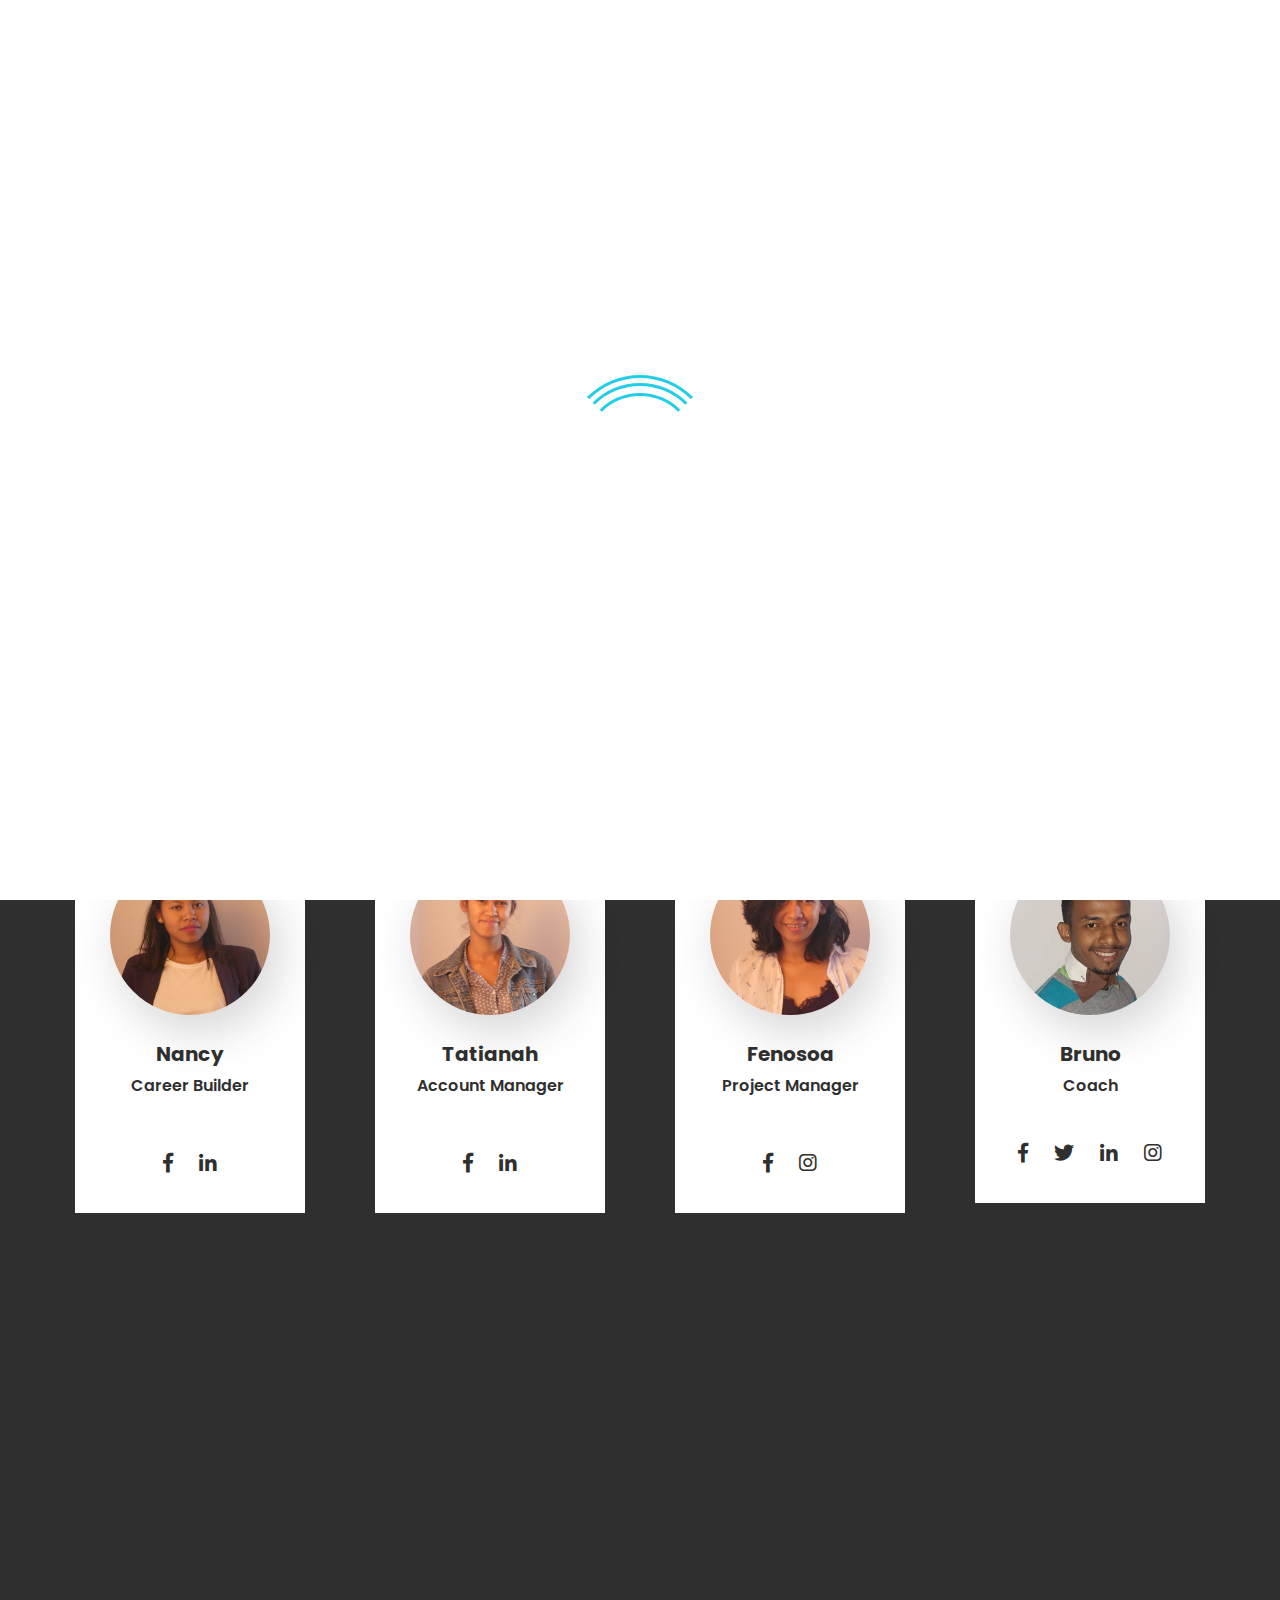
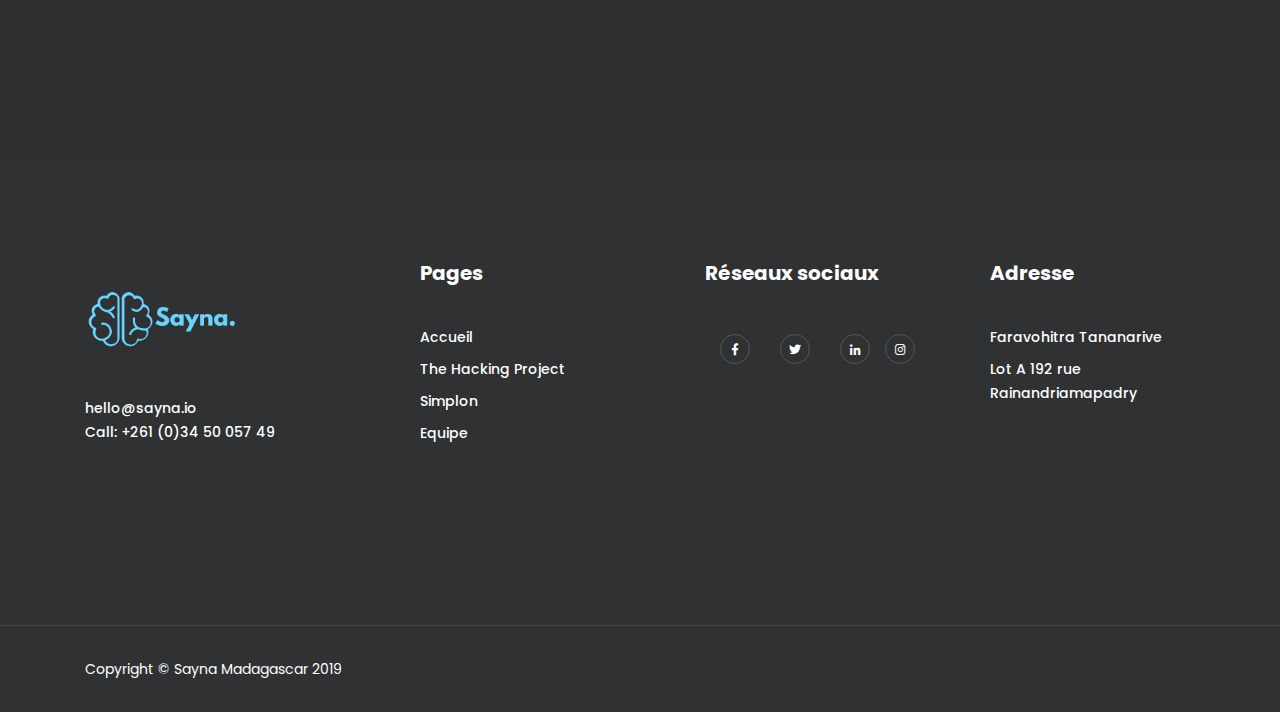
==== commit c043a858: "fenos" ====
--- a/equipe.html
+++ b/equipe.html
@@ -61,7 +61,7 @@
                     <a class="navbar-brand" href="index.html"><img src="images/sayna.png" alt="logo"></a>
                     <div class="collapse navbar-collapse main-menu" id="navbarSupportedContent">
                         <ul class="navbar-nav nav lavalamp ml-auto menu">
-                            <li class="nav-item menu-item current-menu-item"><a href="index.html" class="nav-link">Home</a>
+                            <li class="nav-item menu-item current-menu-item"><a href="index.html" class="nav-link">Acceuil</a>
 
                             </li>
 
@@ -123,7 +123,7 @@
                                               </div>
                                               <figcaption>
                                                   <div class="member-name">
-                                                      <h4><a href="" title="">Matina</a></h4>
+                                                      <h4><a href="#" title="">Matina</a></h4>
                                                       <span>Co-founder & CEO</span>
                                                   </div>
                                                   <ul class="social-links list-unstyled">
@@ -147,7 +147,7 @@
                                               </div>
                                               <figcaption>
                                                   <div class="member-name">
-                                                      <h4><a href="" title="">Nirina</a></h4>
+                                                      <h4><a href="#" title="">Nirina</a></h4>
                                                       <span>COO & CIO</span>
                                                   </div>
                                                   <ul class="social-links list-unstyled">
@@ -170,7 +170,7 @@
                                               </div>
                                               <figcaption>
                                                   <div class="member-name">
-                                                      <h4><a href="" title="">Patrick</a></h4>
+                                                      <h4><a href="#" title="">Patrick</a></h4>
                                                       <span>CTO</span>
                                                   </div>
                                                   <ul class="social-links list-unstyled">
@@ -194,7 +194,7 @@
                                                     </div>
                                                     <figcaption>
                                                         <div class="member-name">
-                                                            <h4><a href="" title="">Mialy</a></h4>
+                                                            <h4><a href="#" title="">Mialy</a></h4>
                                                             <span>Community Builder</span>
                                                         </div>
                                                         <ul class="social-links list-unstyled">
@@ -234,7 +234,7 @@
                                                 </div>
                                                 <figcaption>
                                                     <div class="member-name">
-                                                        <h4><a href="" title="">Nancy</a></h4>
+                                                        <h4><a href="#" title="">Nancy</a></h4>
                                                         <span>Career Builder</span>
                                                     </div>
                                                     <br>
@@ -257,7 +257,7 @@
                                                 </div>
                                                 <figcaption>
                                                     <div class="member-name">
-                                                        <h4><a href="" title="">Tatianah</a></h4>
+                                                        <h4><a href="#" title="">Tatianah</a></h4>
                                                         <span>Account Manager</span>
                                                     </div>
                                                     <br>
@@ -280,7 +280,7 @@
                                                 </div>
                                                 <figcaption>
                                                     <div class="member-name">
-                                                        <h4><a href="" title="">Fenosoa</a></h4>
+                                                        <h4><a href="#" title="">Fenosoa</a></h4>
                                                         <span>Project Manager</span>
                                                     </div>
                                                     <br>
@@ -299,18 +299,19 @@
                                                   <figure>
                                                       <div class="member-img">
                                                           <div class="teachars_pro">
-                                                              <img src="images/staff/andee.JPG" alt="member img" class="img-fluid">
+                                                              <img src="images/staff/bruno.jpg" alt="member img" class="img-fluid">
                                                           </div>
                                                       </div>
                                                       <figcaption>
                                                           <div class="member-name">
-                                                              <h4><a href="" title="">Andee</a></h4>
-                                                              <span>Community Manager</span>
+                                                              <h4><a href="#" title="">Bruno</a></h4>
+                                                              <span>Coach</span>
+                                                              <p class="spacer"></p>
                                                           </div>
                                                           <ul class="social-links list-unstyled">
-                                                              <li class="nav-item"><a href="https://www.facebook.com/andee.rakut"><i class="fab fa-facebook-f"></i></a></li>
+                                                              <li class="nav-item"><a href="https://www.facebook.com/dano.plack.3"><i class="fab fa-facebook-f"></i></a></li>
                                                               <li class="nav-item"><a href="#"><i class="fab fa-twitter"></i></a></li>
-                                                              <li class="nav-item"><a href="https://www.linkedin.com/in/andee-rakotovao-29a06a171/"><i class="fab fa-linkedin-in"></i></a></li>
+                                                              <li class="nav-item"><a href="https://www.linkedin.com/in/ratovoarison-bruno-marcelino-302104103/"><i class="fab fa-linkedin-in"></i></a></li>
                                                               <li class="nav-item"><a href="#"><i class="fab fa-instagram"></i></a></li>
                                                           </ul>
                                                       </figcaption>
@@ -343,7 +344,7 @@
                                                   </div>
                                                   <figcaption>
                                                       <div class="member-name">
-                                                          <h4><a href="" title="">Sitraka</a></h4>
+                                                          <h4><a href="#" title="">Sitraka</a></h4>
                                                           <span>Fullstack Developer</span>
                                                       </div>
                                                       <br>
@@ -366,7 +367,7 @@
                                                   </div>
                                                   <figcaption>
                                                       <div class="member-name">
-                                                          <h4><a href="" title="">Mahefa</a></h4>
+                                                          <h4><a href="#" title="">Mahefa</a></h4>
                                                           <span>Fullstack Developer</span>
                                                       </div>
                                                       <br>
@@ -389,7 +390,7 @@
                                                   </div>
                                                   <figcaption>
                                                       <div class="member-name">
-                                                          <h4><a href="" title="">Neilly</a></h4>
+                                                          <h4><a href="#" title="">Neilly</a></h4>
                                                           <span>Graphic Designer </span>
                                                           <br>
                                                           <span> / Front Developer</span>
@@ -414,7 +415,7 @@
                                                         </div>
                                                         <figcaption>
                                                             <div class="member-name">
-                                                                <h4><a href="" title="">Princy</a></h4>
+                                                                <h4><a href="#" title="">Princy</a></h4>
                                                                 <span>Fullstack Developer</span>
                                                             </div>
                                                             <br>
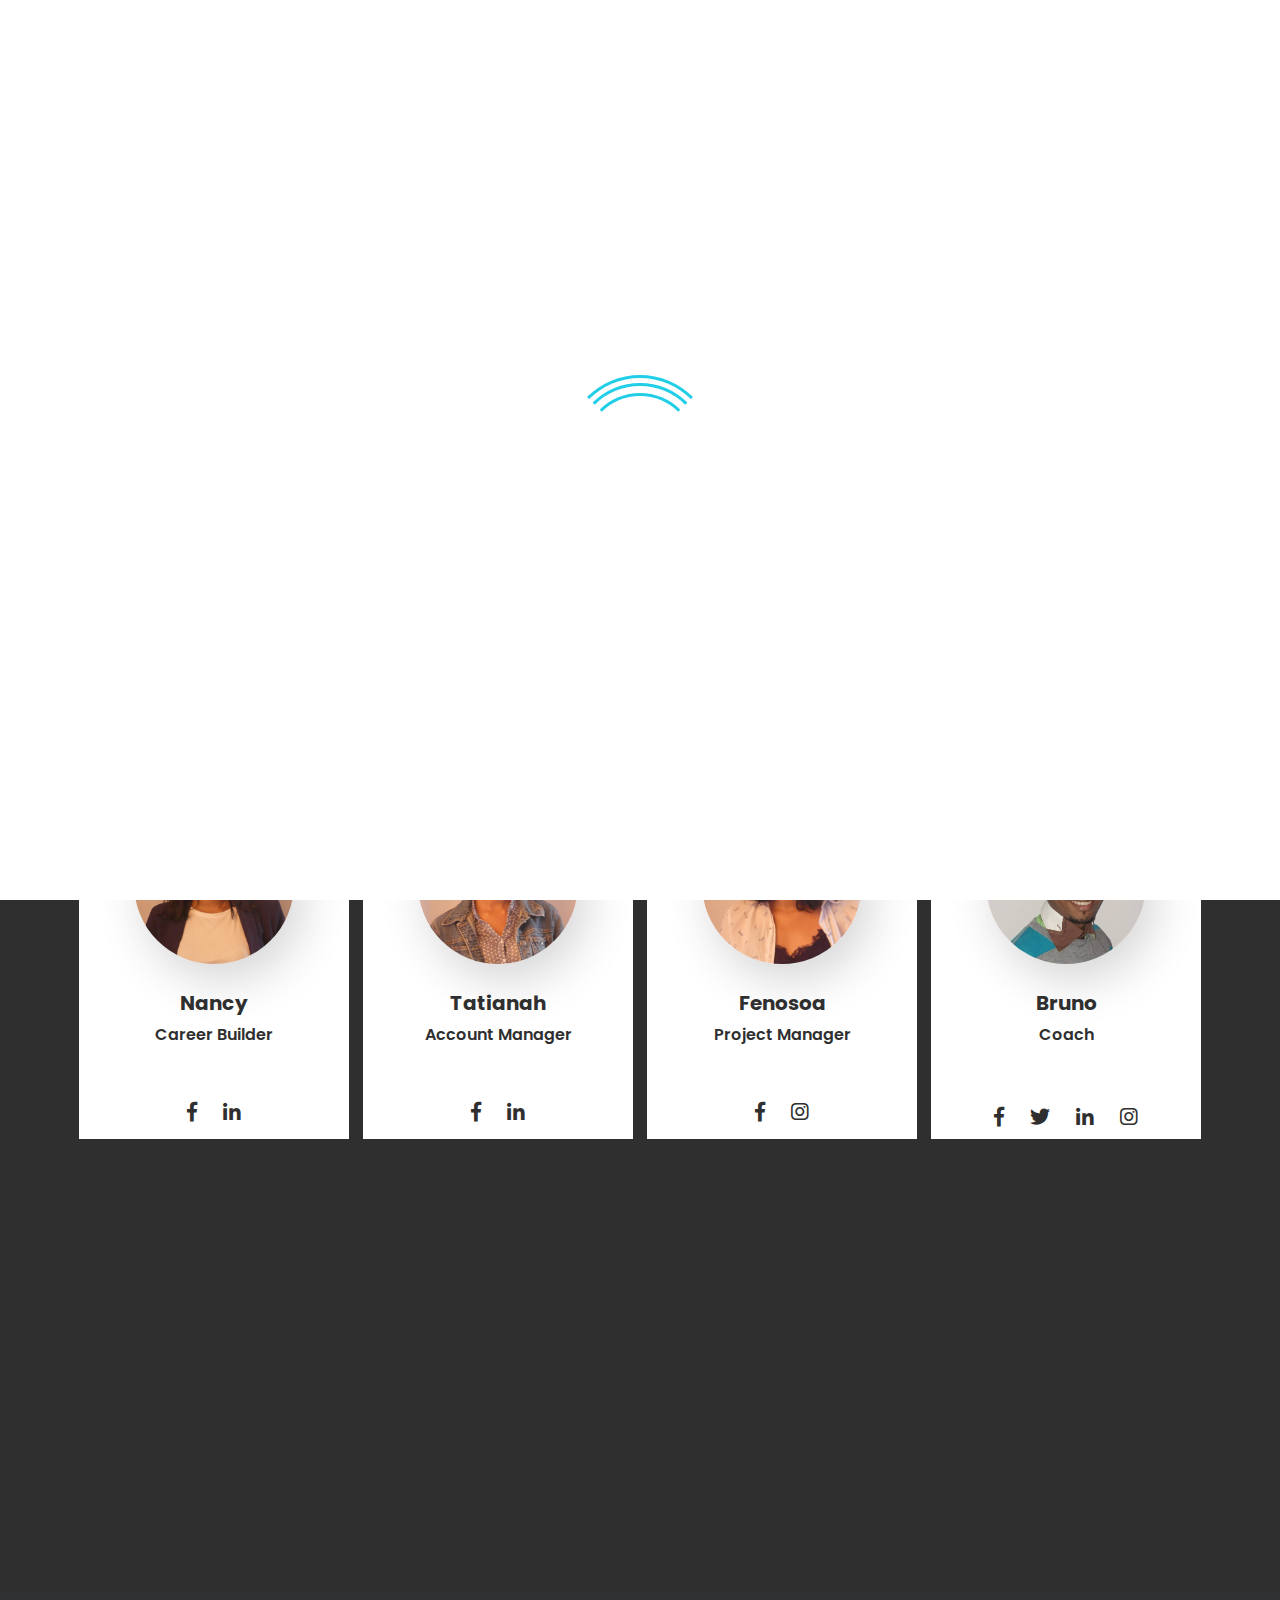
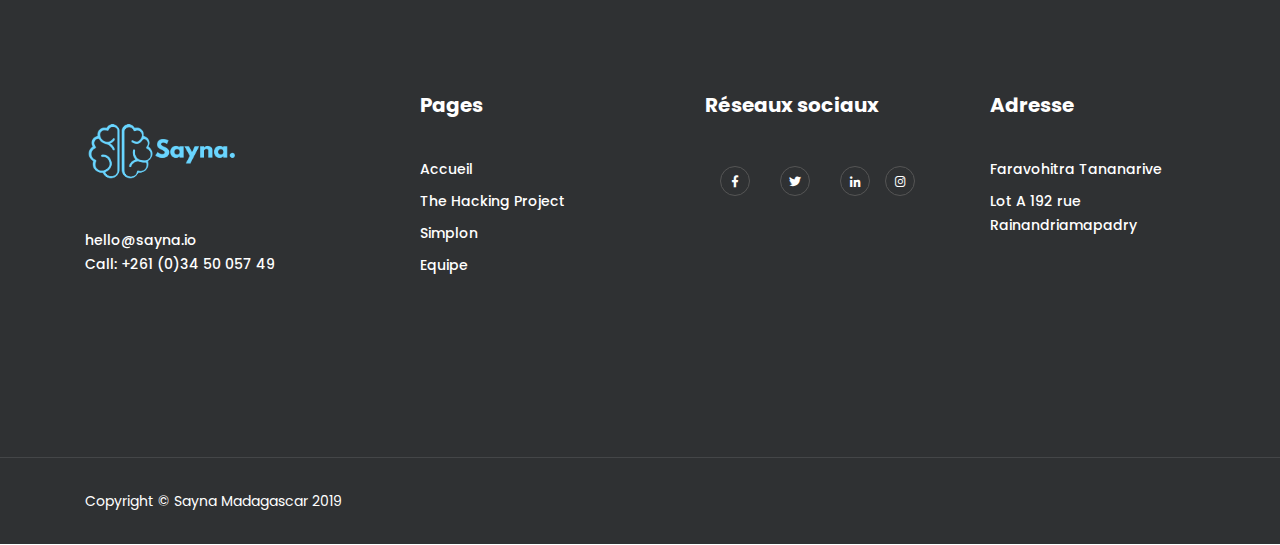
==== commit bd629921: "v4.1.0" ====
--- a/equipe.html
+++ b/equipe.html
@@ -35,6 +35,7 @@
     <link rel="stylesheet" href="css/style.css">
     <link rel="stylesheet" href="css/master.css">
     <link rel="stylesheet" href="css/responsive.css">
+    <link rel="stylesheet" href="css/thp.css">
 
     <!-- HTML5 shim and Respond.js IE8 support of HTML5 elements and media queries -->
     <!-- WARNING: Respond.js doesn't work if you view the page via file:// -->
@@ -82,358 +83,312 @@
 </header> <!-- End nav -->
 
 
-
-
-
-
-
-
-
-
-
-
-<!--========={ Popular Courses }========-->
-
-
-<!--========={ Register Area }========-->
-
-
 <!--========={ Our Instructiors }========-->
 <section class="our_instructors">
     <div class="container">
         <div class="row">
-            <div class="col-12 col-sm-12 col-md-12 col-lg-12">
-                <div class="title">
+            <div class="col-12 col-sm-12 col-md-12 col-lg-12 d-flex justify-content-center">
+                <div class="title text-center">
                     <h2>NOTRE EQUIPE</h2>
                     <p>Une équipe dynamique, qui se donne corps et âme pour redresser Madagascar, en aidant les jeunes du pays à trouver du travail et sortir de la pauvreté.</p>
                 </div>
             </div>
-
-                <div class="d-flex justify-content-center">
-
-
-
-                                  <div class="single-wrappe ">
-                                      <div class="team-single-item wow fadeIn" data-wow-duration="2s" data-wow-delay=".2s">
-                                          <figure>
-                                              <div class="member-img">
-                                                  <div class="teachars_pro">
-                                                      <img src="images/staff/matina.JPG" alt="member img" class="img-fluid">
-                                                  </div>
-                                              </div>
-                                              <figcaption>
-                                                  <div class="member-name">
-                                                      <h4><a href="#" title="">Matina</a></h4>
-                                                      <span>Co-founder & CEO</span>
-                                                  </div>
-                                                  <ul class="social-links list-unstyled">
-                                                      <li class="nav-item"><a href="https://www.facebook.com/RazafimahefaMatina/"><i class="fab fa-facebook-f"></i></a></li>
-                                                      <li class="nav-item"><a href="https://twitter.com/razafimahefam?lang=en"><i class="fab fa-twitter"></i></a></li>
-                                                      <li class="nav-item"><a href="https://www.linkedin.com/in/matina-razafimahefa-a8156a135/"><i class="fab fa-linkedin-in"></i></a></li>
-                                                      <li class="nav-item"><a href="https://www.instagram.com/matina_razafimahefa/?hl=en"><i class="fab fa-instagram"></i></a></li>
-                                                  </ul>
-                                              </figcaption>
-                                          </figure>
-                                      </div>
-                                  </div>
-
-                                  <div class="single-wrapper ">
-                                      <div class="team-single-item wow fadeIn" data-wow-duration="2s" data-wow-delay=".3s">
-                                          <figure>
-                                              <div class="member-img">
-                                                  <div class="teachars_pro">
-                                                      <img src="images/staff/nirina.JPG" alt="member img" class="img-fluid">
-                                                  </div>
-                                              </div>
-                                              <figcaption>
-                                                  <div class="member-name">
-                                                      <h4><a href="#" title="">Nirina</a></h4>
-                                                      <span>COO & CIO</span>
-                                                  </div>
-                                                  <ul class="social-links list-unstyled">
-                                                      <li class="nav-item"><a href="https://www.facebook.com/Nirina.Rahoeliarivahy"><i class="fab fa-facebook-f"></i></a></li>
-                                                      <li class="nav-item"><a href="https://www.linkedin.com/in/nirina-rahoeliarivahy-153696105/"><i class="fab fa-linkedin-in"></i></a></li>
-                                                      <li class="nav-item"><a href="https://www.instagram.com/nirinarahoeliarivahy/?hl=fr"><i class="fab fa-instagram"></i></a></li>
-                                                  </ul>
-                                              </figcaption>
-                                          </figure>
-                                      </div>
-                                  </div>
-
-                                  <div class="single-wrapper ">
-                                      <div class="team-single-item wow fadeIn" data-wow-duration="2s" data-wow-delay=".4s">
-                                          <figure>
-                                              <div class="member-img">
-                                                  <div class="teachars_pro">
-                                                      <img src="images/staff/patrik.jpg" alt="member img" class="img-fluid">
-                                                  </div>
-                                              </div>
-                                              <figcaption>
-                                                  <div class="member-name">
-                                                      <h4><a href="#" title="">Patrick</a></h4>
-                                                      <span>CTO</span>
-                                                  </div>
-                                                  <ul class="social-links list-unstyled">
-                                                      <li class="nav-item"><a href="https://www.facebook.com/pat.triip"><i class="fab fa-facebook-f"></i></a></li>
-                                                       <li class="nav-item"><a href="https://www.linkedin.com/in/patrickrz/"><i class="fab fa-linkedin-in"></i></a></li>
-                                                      <li class="nav-item"><a href="https://www.instagram.com/patpasha/"><i class="fab fa-instagram"></i></a></li>
-                                                  </ul>
-                                              </figcaption>
-                                          </figure>
-                                      </div>
-                                  </div>
-
-
-                                  <div class="single-wrappe ">
-                                            <div class="team-single-item wow fadeIn" data-wow-duration="2s" data-wow-delay=".2s">
-                                                <figure>
-                                                    <div class="member-img">
-                                                        <div class="teachars_pro">
-                                                            <img src="images/staff/mialy.JPG" alt="member img" class="img-fluid">
-                                                        </div>
-                                                    </div>
-                                                    <figcaption>
-                                                        <div class="member-name">
-                                                            <h4><a href="#" title="">Mialy</a></h4>
-                                                            <span>Community Builder</span>
-                                                        </div>
-                                                        <ul class="social-links list-unstyled">
-                                                            <li class="nav-item"><a href="https://www.facebook.com/haingminouuch"><i class="fab fa-facebook-f"></i></a></li>
-                                                            <li class="nav-item"><a href="https://www.linkedin.com/in/haingomialy-ralaiarisoa-7751a1152/"><i class="fab fa-linkedin-in"></i></a></li>
-                                                            <li class="nav-item"><a href="https://www.instagram.com/ikalagoum/"><i class="fab fa-instagram"></i></a></li>
-                                                        </ul>
-                                                    </figcaption>
-                                                </figure>
-                                            </div>
-                                  </div>
-
-
-
-
-                </div>
-
-
-                <div class="col-12 col-sm-12 col-md-12 col-lg-12">
-                    <div class="title">
-
-                    </div>
-                </div>
-
-
-                <div class="d-flex justify-content-center">
-
-
-
-                                    <div class="single-wrappe ">
-                                        <div class="team-single-item wow fadeIn" data-wow-duration="2s" data-wow-delay=".2s">
-                                            <figure>
-                                                <div class="member-img">
-                                                    <div class="teachars_pro">
-                                                        <img src="images/staff/nancy.JPG" alt="member img" class="img-fluid">
-                                                    </div>
-                                                </div>
-                                                <figcaption>
-                                                    <div class="member-name">
-                                                        <h4><a href="#" title="">Nancy</a></h4>
-                                                        <span>Career Builder</span>
-                                                    </div>
-                                                    <br>
-                                                    <ul class="social-links list-unstyled">
-                                                        <li class="nav-item"><a href="https://www.facebook.com/nancy.nomentsoa"><i class="fab fa-facebook-f"></i></a></li>
-                                                        <li class="nav-item"><a href="https://www.linkedin.com/in/nancy-andriampeno-51a452180/"><i class="fab fa-linkedin-in"></i></a></li>
-                                                    </ul>
-                                                </figcaption>
-                                            </figure>
-                                        </div>
+            <div class="mahita text-center">
+              <div class="single-wrapper mahita1">
+                  <div class="team-single-item wow fadeIn" data-wow-duration="2s" data-wow-delay=".2s">
+                      <figure>
+                          <div class="member-img">
+                              <div class="teachars_pro">
+                                  <img src="images/staff/matina.JPG" alt="Sayna gang" class="img-fluid myImg">
+                              </div>
+                          </div>
+                          <figcaption>
+                              <div class="member-name">
+                                  <h4><a href="#" title="">Matina</a></h4>
+                                  <span>Co-founder & CEO</span>
+                              </div>
+                              <div class="spacer">&nbsp;</div>
+                              <ul class="social-links list-unstyled">
+                                  <li class="nav-item"><a href="https://www.facebook.com/RazafimahefaMatina/"><i class="fab fa-facebook-f"></i></a></li>
+                                  <li class="nav-item"><a href="https://twitter.com/razafimahefam?lang=en"><i class="fab fa-twitter"></i></a></li>
+                                  <li class="nav-item"><a href="https://www.linkedin.com/in/matina-razafimahefa-a8156a135/"><i class="fab fa-linkedin-in"></i></a></li>
+                                  <li class="nav-item"><a href="https://www.instagram.com/matina_razafimahefa/?hl=en"><i class="fab fa-instagram"></i></a></li>
+                              </ul>
+                          </figcaption>
+                      </figure>
+                  </div>
+              </div>
+
+              <div class="single-wrapper mahita1">
+                  <div class="team-single-item wow fadeIn" data-wow-duration="2s" data-wow-delay=".3s">
+                      <figure>
+                          <div class="member-img">
+                              <div class="teachars_pro">
+                                  <img src="images/staff/nirina.JPG" alt="Sayna gang" class="img-fluid myImg">
+                              </div>
+                          </div>
+                          <figcaption>
+                              <div class="member-name">
+                                  <h4><a href="#" title="">Nirina</a></h4>
+                                  <span>COO & CIO</span>
+                              </div>
+                              <div class="spacer">&nbsp;</div>
+                              <ul class="social-links list-unstyled">
+                                  <li class="nav-item"><a href="https://www.facebook.com/Nirina.Rahoeliarivahy"><i class="fab fa-facebook-f"></i></a></li>
+                                  <li class="nav-item"><a href="https://www.linkedin.com/in/nirina-rahoeliarivahy-153696105/"><i class="fab fa-linkedin-in"></i></a></li>
+                                  <li class="nav-item"><a href="https://www.instagram.com/nirinarahoeliarivahy/?hl=fr"><i class="fab fa-instagram"></i></a></li>
+                              </ul>
+                          </figcaption>
+                      </figure>
+                  </div>
+              </div>
+
+              <div class="single-wrapper mahita1">
+                  <div class="team-single-item wow fadeIn" data-wow-duration="2s" data-wow-delay=".4s">
+                      <figure>
+                          <div class="member-img">
+                              <div class="teachars_pro">
+                                  <img src="images/staff/patrik.jpg" alt="Sayna gang" class="img-fluid myImg">
+                              </div>
+                          </div>
+                          <figcaption>
+                              <div class="member-name">
+                                  <h4><a href="#" title="">Patrick</a></h4>
+                                  <span>CTO</span>
+                              </div>
+                              <div class="spacer">&nbsp;</div>
+                              <ul class="social-links list-unstyled">
+                                  <li class="nav-item"><a href="https://www.facebook.com/pat.triip"><i class="fab fa-facebook-f"></i></a></li>
+                                   <li class="nav-item"><a href="https://www.linkedin.com/in/patrickrz/"><i class="fab fa-linkedin-in"></i></a></li>
+                                  <li class="nav-item"><a href="https://www.instagram.com/patpasha/"><i class="fab fa-instagram"></i></a></li>
+                              </ul>
+                          </figcaption>
+                      </figure>
+                  </div>
+              </div>
+
+              <div class="single-wrapper mahita1">
+                        <div class="team-single-item wow fadeIn" data-wow-duration="2s" data-wow-delay=".2s">
+                            <figure>
+                                <div class="member-img">
+                                    <div class="teachars_pro">
+                                        <img src="images/staff/mialy.JPG" alt="Sayna gang" class="img-fluid myImg">
                                     </div>
-
-                                    <div class="single-wrapper ">
-                                        <div class="team-single-item wow fadeIn" data-wow-duration="2s" data-wow-delay=".3s">
-                                            <figure>
-                                                <div class="member-img">
-                                                    <div class="teachars_pro">
-                                                        <img src="images/staff/tatiana.JPG" alt="member img" class="img-fluid">
-                                                    </div>
-                                                </div>
-                                                <figcaption>
-                                                    <div class="member-name">
-                                                        <h4><a href="#" title="">Tatianah</a></h4>
-                                                        <span>Account Manager</span>
-                                                    </div>
-                                                    <br>
-                                                    <ul class="social-links list-unstyled">
-                                                        <li class="nav-item"><a href="https://www.facebook.com/tatiana.fitiavana.7"><i class="fab fa-facebook-f"></i></a></li>
-                                                        <li class="nav-item"><a href="https://www.linkedin.com/in/fitiavana-tatiana-rakotoarimanga-9756a5184/"><i class="fab fa-linkedin-in"></i></a></li>
-                                                    </ul>
-                                                </figcaption>
-                                            </figure>
-                                        </div>
+                                </div>
+                                <figcaption>
+                                    <div class="member-name">
+                                        <h4><a href="#" title="">Mialy</a></h4>
+                                        <span>Community Builder</span>
                                     </div>
-
-                                    <div class="single-wrapper ">
-                                        <div class="team-single-item wow fadeIn" data-wow-duration="2s" data-wow-delay=".4s">
-                                            <figure>
-                                                <div class="member-img">
-                                                    <div class="teachars_pro">
-                                                        <img src="images/staff/fenosoa.JPG" alt="member img" class="img-fluid">
-                                                    </div>
-                                                </div>
-                                                <figcaption>
-                                                    <div class="member-name">
-                                                        <h4><a href="#" title="">Fenosoa</a></h4>
-                                                        <span>Project Manager</span>
-                                                    </div>
-                                                    <br>
-                                                    <ul class="social-links list-unstyled">
-                                                        <li class="nav-item"><a href="https://www.facebook.com/butterfly.butterflyflyfly"><i class="fab fa-facebook-f"></i></a></li>
-                                                        <li class="nav-item"><a href="#"><i class="fab fa-instagram"></i></a></li>
-                                                    </ul>
-                                                </figcaption>
-                                            </figure>
-                                        </div>
+                                    <div class="spacer">&nbsp;</div>
+                                    <ul class="social-links list-unstyled">
+                                        <li class="nav-item"><a href="https://www.facebook.com/haingminouuch"><i class="fab fa-facebook-f"></i></a></li>
+                                        <li class="nav-item"><a href="https://www.linkedin.com/in/haingomialy-ralaiarisoa-7751a1152/"><i class="fab fa-linkedin-in"></i></a></li>
+                                        <li class="nav-item"><a href="https://www.instagram.com/ikalagoum/"><i class="fab fa-instagram"></i></a></li>
+                                    </ul>
+                                </figcaption>
+                            </figure>
+                        </div>
+              </div>
+
+              <div class="single-wrapper mahita1">
+                  <div class="team-single-item wow fadeIn" data-wow-duration="2s" data-wow-delay=".2s">
+                      <figure>
+                          <div class="member-img">
+                              <div class="teachars_pro">
+                                  <img src="images/staff/nancy.JPG" alt="Sayna gang" class="img-fluid myImg">
+                              </div>
+                          </div>
+                          <figcaption>
+                              <div class="member-name">
+                                  <h4><a href="#" title="">Nancy</a></h4>
+                                  <span>Career Builder</span>
+                              </div>
+                              <br>
+                              <ul class="social-links list-unstyled">
+                                  <li class="nav-item"><a href="https://www.facebook.com/nancy.nomentsoa"><i class="fab fa-facebook-f"></i></a></li>
+                                  <li class="nav-item"><a href="https://www.linkedin.com/in/nancy-andriampeno-51a452180/"><i class="fab fa-linkedin-in"></i></a></li>
+                              </ul>
+                          </figcaption>
+                      </figure>
+                  </div>
+              </div>
+
+              <div class="single-wrapper mahita1">
+                  <div class="team-single-item wow fadeIn" data-wow-duration="2s" data-wow-delay=".3s">
+                      <figure>
+                          <div class="member-img">
+                              <div class="teachars_pro">
+                                  <img src="images/staff/tatiana.JPG" alt="Sayna gang" class="img-fluid myImg">
+                              </div>
+                          </div>
+                          <figcaption>
+                              <div class="member-name">
+                                  <h4><a href="#" title="">Tatianah</a></h4>
+                                  <span>Account Manager</span>
+                              </div>
+                              <br>
+                              <ul class="social-links list-unstyled">
+                                  <li class="nav-item"><a href="https://www.facebook.com/tatiana.fitiavana.7"><i class="fab fa-facebook-f"></i></a></li>
+                                  <li class="nav-item"><a href="https://www.linkedin.com/in/fitiavana-tatiana-rakotoarimanga-9756a5184/"><i class="fab fa-linkedin-in"></i></a></li>
+                              </ul>
+                          </figcaption>
+                      </figure>
+                  </div>
+              </div>
+
+              <div class="single-wrapper mahita1">
+                  <div class="team-single-item wow fadeIn" data-wow-duration="2s" data-wow-delay=".4s">
+                      <figure>
+                          <div class="member-img">
+                              <div class="teachars_pro">
+                                  <img src="images/staff/fenosoa.JPG" alt="Sayna gang" class="img-fluid myImg">
+                              </div>
+                          </div>
+                          <figcaption>
+                              <div class="member-name">
+                                  <h4><a href="#" title="">Fenosoa</a></h4>
+                                  <span>Project Manager</span>
+                              </div>
+                              <br>
+                              <ul class="social-links list-unstyled">
+                                  <li class="nav-item"><a href="https://www.facebook.com/butterfly.butterflyflyfly"><i class="fab fa-facebook-f"></i></a></li>
+                                  <li class="nav-item"><a href="#"><i class="fab fa-instagram"></i></a></li>
+                              </ul>
+                          </figcaption>
+                      </figure>
+                  </div>
+              </div>
+
+              <div class="single-wrapper mahita1">
+                        <div class="team-single-item wow fadeIn" data-wow-duration="2s" data-wow-delay=".2s">
+                            <figure>
+                                <div class="member-img">
+                                    <div class="teachars_pro">
+                                        <img src="images/staff/bruno.jpg" alt="Sayna gang" class="img-fluid myImg">
                                     </div>
-
-
-                                    <div class="single-wrappe ">
-                                              <div class="team-single-item wow fadeIn" data-wow-duration="2s" data-wow-delay=".2s">
-                                                  <figure>
-                                                      <div class="member-img">
-                                                          <div class="teachars_pro">
-                                                              <img src="images/staff/bruno.jpg" alt="member img" class="img-fluid">
-                                                          </div>
-                                                      </div>
-                                                      <figcaption>
-                                                          <div class="member-name">
-                                                              <h4><a href="#" title="">Bruno</a></h4>
-                                                              <span>Coach</span>
-                                                              <p class="spacer"></p>
-                                                          </div>
-                                                          <ul class="social-links list-unstyled">
-                                                              <li class="nav-item"><a href="https://www.facebook.com/dano.plack.3"><i class="fab fa-facebook-f"></i></a></li>
-                                                              <li class="nav-item"><a href="#"><i class="fab fa-twitter"></i></a></li>
-                                                              <li class="nav-item"><a href="https://www.linkedin.com/in/ratovoarison-bruno-marcelino-302104103/"><i class="fab fa-linkedin-in"></i></a></li>
-                                                              <li class="nav-item"><a href="#"><i class="fab fa-instagram"></i></a></li>
-                                                          </ul>
-                                                      </figcaption>
-                                                  </figure>
-                                              </div>
+                                </div>
+                                <figcaption>
+                                    <div class="member-name">
+                                        <h4><a href="#" title="">Bruno</a></h4>
+                                        <span>Coach</span>
                                     </div>
-
-
-
-
-                </div>
-
-
-                <div class="col-12 col-sm-12 col-md-12 col-lg-12">
-                    <div class="title">
-                    </div>
-                </div>
-
-                <div class="d-flex justify-content-center">
-
-
-
-                                      <div class="single-wrappe ">
-                                          <div class="team-single-item wow fadeIn" data-wow-duration="2s" data-wow-delay=".2s">
-                                              <figure>
-                                                  <div class="member-img">
-                                                      <div class="teachars_pro">
-                                                          <img src="images/staff/sitraka.JPG" alt="member img" class="img-fluid">
-                                                      </div>
-                                                  </div>
-                                                  <figcaption>
-                                                      <div class="member-name">
-                                                          <h4><a href="#" title="">Sitraka</a></h4>
-                                                          <span>Fullstack Developer</span>
-                                                      </div>
-                                                      <br>
-                                                      <ul class="social-links list-unstyled">
-                                                          <li class="nav-item"><a href="https://www.facebook.com/fenositraka.rasolondraibe"><i class="fab fa-facebook-f"></i></a></li>
-                                                          <li class="nav-item"><a href="https://www.linkedin.com/in/rasolondraibe-fenositraka-995028172/"><i class="fab fa-linkedin-in"></i></a></li>
-                                                      </ul>
-                                                  </figcaption>
-                                              </figure>
-                                          </div>
-                                      </div>
-
-                                      <div class="single-wrapper ">
-                                          <div class="team-single-item wow fadeIn" data-wow-duration="2s" data-wow-delay=".3s">
-                                              <figure>
-                                                  <div class="member-img">
-                                                      <div class="teachars_pro">
-                                                          <img src="images/staff/mahefa.jpg" alt="member img" class="img-fluid">
-                                                      </div>
-                                                  </div>
-                                                  <figcaption>
-                                                      <div class="member-name">
-                                                          <h4><a href="#" title="">Mahefa</a></h4>
-                                                          <span>Fullstack Developer</span>
-                                                      </div>
-                                                      <br>
-                                                      <ul class="social-links list-unstyled">
-                                                          <li class="nav-item"><a href="https://web.facebook.com/profile.php?id=100009483587200"><i class="fab fa-facebook-f"></i></a></li>
-                                                          <li class="nav-item"><a href="https://www.linkedin.com/in/mahefa-hariniaina-ramaharavo-99017a172/"><i class="fab fa-linkedin-in"></i></a></li>
-                                                      </ul>
-                                                  </figcaption>
-                                              </figure>
-                                          </div>
-                                      </div>
-
-                                      <div class="single-wrapper ">
-                                          <div class="team-single-item wow fadeIn" data-wow-duration="2s" data-wow-delay=".4s">
-                                              <figure>
-                                                  <div class="member-img">
-                                                      <div class="teachars_pro">
-                                                          <img src="images/staff/gondol.JPG" alt="member img" class="img-fluid">
-                                                      </div>
-                                                  </div>
-                                                  <figcaption>
-                                                      <div class="member-name">
-                                                          <h4><a href="#" title="">Neilly</a></h4>
-                                                          <span>Graphic Designer </span>
-                                                          <br>
-                                                          <span> / Front Developer</span>
-                                                      </div>
-                                                      <ul class="social-links list-unstyled">
-                                                          <li class="nav-item"><a href="https://web.facebook.com/gondol.neilly/"><i class="fab fa-facebook-f"></i></a></li>
-                                                          <li class="nav-item"><a href="https://www.linkedin.com/in/neilly-randrianirina-411181172/"><i class="fab fa-linkedin-in"></i></a></li>
-                                                      </ul>
-                                                  </figcaption>
-                                              </figure>
-                                          </div>
-                                      </div>
-
-
-                                      <div class="single-wrappe ">
-                                                <div class="team-single-item wow fadeIn" data-wow-duration="2s" data-wow-delay=".2s">
-                                                    <figure>
-                                                        <div class="member-img">
-                                                            <div class="teachars_pro">
-                                                                <img src="images/staff/princy.JPG" alt="member img" class="img-fluid">
-                                                            </div>
-                                                        </div>
-                                                        <figcaption>
-                                                            <div class="member-name">
-                                                                <h4><a href="#" title="">Princy</a></h4>
-                                                                <span>Fullstack Developer</span>
-                                                            </div>
-                                                            <br>
-                                                            <ul class="social-links list-unstyled">
-                                                                <li class="nav-item"><a href="https://www.facebook.com/princy.tsimanarson.7"><i class="fab fa-facebook-f"></i></a></li>
-                                                                <li class="nav-item"><a href="https://www.linkedin.com/in/tsimanarson-princy-a-n-462b83177/"><i class="fab fa-linkedin-in"></i></a></li>
-                                                            </ul>
-                                                        </figcaption>
-                                                    </figure>
-                                                </div>
-                                      </div>
-
-
-
-
-                </div>
+                                    <div class="spacer">&nbsp;</div>
+                                    <ul class="social-links list-unstyled">
+                                        <li class="nav-item"><a href="https://www.facebook.com/dano.plack.3"><i class="fab fa-facebook-f"></i></a></li>
+                                        <li class="nav-item"><a href="#"><i class="fab fa-twitter"></i></a></li>
+                                        <li class="nav-item"><a href="https://www.linkedin.com/in/ratovoarison-bruno-marcelino-302104103/"><i class="fab fa-linkedin-in"></i></a></li>
+                                        <li class="nav-item"><a href="#"><i class="fab fa-instagram"></i></a></li>
+                                    </ul>
+                                </figcaption>
+                            </figure>
+                        </div>
+              </div>
+
+              <div class="single-wrapper mahita1">
+                  <div class="team-single-item wow fadeIn" data-wow-duration="2s" data-wow-delay=".2s">
+                      <figure>
+                          <div class="member-img">
+                              <div class="teachars_pro">
+                                  <img src="images/staff/sitraka.JPG" alt="Sayna gang" class="img-fluid myImg">
+                              </div>
+                          </div>
+                          <figcaption>
+                              <div class="member-name">
+                                  <h4><a href="#" title="">Sitraka</a></h4>
+                                  <span>Fullstack Developer</span>
+                              </div>
+                              <br>
+                              <ul class="social-links list-unstyled">
+                                  <li class="nav-item"><a href="https://www.facebook.com/fenositraka.rasolondraibe"><i class="fab fa-facebook-f"></i></a></li>
+                                  <li class="nav-item"><a href="https://www.linkedin.com/in/rasolondraibe-fenositraka-995028172/"><i class="fab fa-linkedin-in"></i></a></li>
+                              </ul>
+                          </figcaption>
+                      </figure>
+                  </div>
+              </div>
+
+              <div class="single-wrapper mahita1">
+                  <div class="team-single-item wow fadeIn" data-wow-duration="2s" data-wow-delay=".3s">
+                      <figure>
+                          <div class="member-img">
+                              <div class="teachars_pro">
+                                  <img src="images/staff/mahefa.jpg" alt="Sayna gang" class="img-fluid myImg">
+                              </div>
+                          </div>
+                          <figcaption>
+                              <div class="member-name">
+                                  <h4><a href="#" title="">Mahefa</a></h4>
+                                  <span>Fullstack Developer</span>
+                              </div>
+                              <br>
+                              <ul class="social-links list-unstyled">
+                                  <li class="nav-item"><a href="https://web.facebook.com/profile.php?id=100009483587200"><i class="fab fa-facebook-f"></i></a></li>
+                                  <li class="nav-item"><a href="https://www.linkedin.com/in/mahefa-hariniaina-ramaharavo-99017a172/"><i class="fab fa-linkedin-in"></i></a></li>
+                              </ul>
+                          </figcaption>
+                      </figure>
+                  </div>
+              </div>
+
+              <div class="single-wrapper mahita1">
+                  <div class="team-single-item wow fadeIn" data-wow-duration="2s" data-wow-delay=".4s">
+                      <figure>
+                          <div class="member-img">
+                              <div class="teachars_pro">
+                                  <img src="images/staff/gondol.JPG" alt="Sayna gang" class="img-fluid myImg">
+                              </div>
+                          </div>
+                          <figcaption>
+                              <div class="member-name">
+                                  <h4><a href="#" title="">Neilly</a></h4>
+                                  <span>Graphic Designer </span>
+                                  <br>
+                                  <span> / Front Developer</span>
+                              </div>
+                              <ul class="social-links list-unstyled">
+                                  <li class="nav-item"><a href="https://web.facebook.com/gondol.neilly/"><i class="fab fa-facebook-f"></i></a></li>
+                                  <li class="nav-item"><a href="https://www.linkedin.com/in/neilly-randrianirina-411181172/"><i class="fab fa-linkedin-in"></i></a></li>
+                              </ul>
+                          </figcaption>
+                      </figure>
+                  </div>
+              </div>
+
+              <div class="single-wrapper mahita1">
+                        <div class="team-single-item wow fadeIn" data-wow-duration="2s" data-wow-delay=".2s">
+                            <figure>
+                                <div class="member-img">
+                                    <div class="teachars_pro">
+                                        <img src="images/staff/princy.JPG" alt="Sayna gang" class="img-fluid myImg">
+                                    </div>
+                                </div>
+                                <figcaption>
+                                    <div class="member-name">
+                                        <h4><a href="#" title="">Princy</a></h4>
+                                        <span>Fullstack Developer</span>
+                                    </div>
+                                    <br>
+                                    <ul class="social-links list-unstyled">
+                                        <li class="nav-item"><a href="https://www.facebook.com/princy.tsimanarson.7"><i class="fab fa-facebook-f"></i></a></li>
+                                        <li class="nav-item"><a href="https://www.linkedin.com/in/tsimanarson-princy-a-n-462b83177/"><i class="fab fa-linkedin-in"></i></a></li>
+                                    </ul>
+                                </figcaption>
+                            </figure>
+                        </div>
+              </div>
+            </div>
 
         </div>
+    </div>
+    <!-- The Modal -->
+    <div id="myModal" class="modal">
+        <!-- The Close Button -->
+        <span class="close">&times;</span>
+        <!-- Modal Content (The Image) -->
+        <img class="modal-content" id="img01">
+        <!-- Modal Caption (Image Text) -->
+        <div id="caption"></div>
     </div>
 
 </section><!-- ./ End Our Instructiors -->
@@ -548,7 +503,7 @@
     <script type="text/javascript" src="js/assets/revolution/extensions/revolution.extension.slideanims.min.js"></script>
     <script type="text/javascript" src="js/assets/revolution/extensions/revolution.extension.video.min.js"></script>
     <script type="text/javascript" src="js/assets/revolution/revolution.js"></script>
-    <script src="js/custom.js"></script>
-
+    <script src="js/custom.js"></script> 
+    <script type="text/javascript" src="js/thp.js"></script>
 </body>
 </html>
--- a/css/style.css
+++ b/css/style.css
@@ -1427,6 +1427,10 @@
 
 .our_instructors .team-single-item {
     overflow: hidden;
+    width: 340px;
+    height: 380px;
+    margin: 0px 0px 0px -30px;
+    padding: 0px;
 }
 
 .our_instructors .team-single-item figure {
@@ -8488,4 +8492,27 @@
     background: #555;
 }
 
+.mahita {
+	display: block;
+	width: 100%;
+}
+
+.mahita1 {
+	display: inline-block;
+	width: 280px;
+}
+
+#img01 {
+	height: 480px;
+	width: auto;
+}
+
+
+@media only screen and (max-width: 480px) {
+	#img01 {
+		height: 280px;
+		width: auto;
+	}
+}
+
 /* End of scrollbar */--- a/css/responsive.css
+++ b/css/responsive.css
@@ -168,7 +168,7 @@
 		bottom: 30px;
 		left: 25px;
 	}
-	.our_instructors .team-single-item figure {
+	.our_instructors figure {
 		margin: 10px 15px 0;
 	}
 	.our_instructors .owl-item.active figure {
--- a/css/thp.css
+++ b/css/thp.css
@@ -0,0 +1,170 @@
+.sub_header_banner:before {
+    background: none;
+}
+
+.events_wrapper {
+    height: 37%;
+    overflow-y: scroll;
+}
+
+.thp-banner {
+    margin: 5% 5% 5% 5%;
+    height: 100%;
+    width: 90%;
+}
+
+@media only screen and (max-width: 991px) {
+    .thp-banner {
+        margin: 10% 5% 7% 5%;
+        padding: 10% 5% 5% 5%;
+    }
+
+    .sub_header_banner:before {}
+
+    .sub_header_banner {
+        min-height: 150px;
+    }
+
+    .event_details_page .event_details_wrapper {
+        padding: 0;
+    }
+
+    .post-title {
+        text-align: center;
+    }
+}
+
+.event_details_wrapper ul li {
+    color: #444444;
+    margin-left: 20px;
+    font-size: 1.1rem !important;
+    letter-spacing: 0.03rem;
+}
+
+.event_details_wrapper h5,
+.recent-post-title {
+    font-weight: 1000;
+}
+
+.event_details_wrapper .col-12.col-sm-12.col-md-12.col-lg-8,
+.event_details_wrapper .col-12.col-sm-12.col-md-6.col-lg-4 {
+    padding-top: 1rem;
+    margin-bottom: 1em;
+    box-shadow: 0 3px 8px rgba(0, 0, 0, 0.1);
+}
+
+.blockquote {
+    border-left: 0.2rem solid #7460ef;
+    padding: 1rem 1.5rem;
+    background: #eeeeee;
+}
+
+.post-title {
+    font-size: 24px;
+    font-weight: 700;
+    color: #20CFE7;
+    margin-bottom: 30px;
+}
+
+p {
+    margin-top: 0;
+    margin-bottom: 0;
+}
+
+
+/* Style the Image Used to Trigger the Modal */
+.myImg {
+    border-radius: 5px;
+    cursor: pointer;
+    transition: 0.3s;
+}
+
+.myImg:hover {
+    opacity: 0.7;
+}
+
+/* The Modal (background) */
+.modal {
+    display: none;
+    /* Hidden by default */
+    position: fixed;
+    /* Stay in place */
+    z-index: 1;
+    /* Sit on top */
+    padding-top: 100px;
+    /* Location of the box */
+    left: 0;
+    top: 0;
+    width: 100%;
+    /* Full width */
+    height: 100%;
+    /* Full height */
+    overflow: auto;
+    /* Enable scroll if needed */
+    background-color: rgb(0, 0, 0);
+    /* Fallback color */
+    background-color: rgba(0, 0, 0, 0.9);
+    /* Black w/ opacity */
+}
+
+/* Modal Content (Image) */
+.modal-content {
+    margin: auto;
+    display: block;
+    width: 80%;
+    max-width: 700px;
+}
+
+/* Caption of Modal Image (Image Text) - Same Width as the Image */
+#caption {
+    margin: auto;
+    display: block;
+    width: 80%;
+    max-width: 700px;
+    text-align: center;
+    color: #ccc;
+    padding: 10px 0;
+    height: 150px;
+}
+
+/* Add Animation - Zoom in the Modal */
+.modal-content,
+#caption {
+    animation-name: zoom;
+    animation-duration: 0.6s;
+}
+
+@keyframes zoom {
+    from {
+        transform: scale(0)
+    }
+
+    to {
+        transform: scale(1)
+    }
+}
+
+/* The Close Button */
+.close {
+    position: absolute;
+    top: 15px;
+    right: 35px;
+    color: #f1f1f1;
+    font-size: 40px;
+    font-weight: bold;
+    transition: 0.3s;
+}
+
+.close:hover,
+.close:focus {
+    color: #bbb;
+    text-decoration: none;
+    cursor: pointer;
+}
+
+/* 100% Image Width on Smaller Screens */
+@media only screen and (max-width: 700px) {
+    .modal-content {
+        width: 100%;
+    }
+}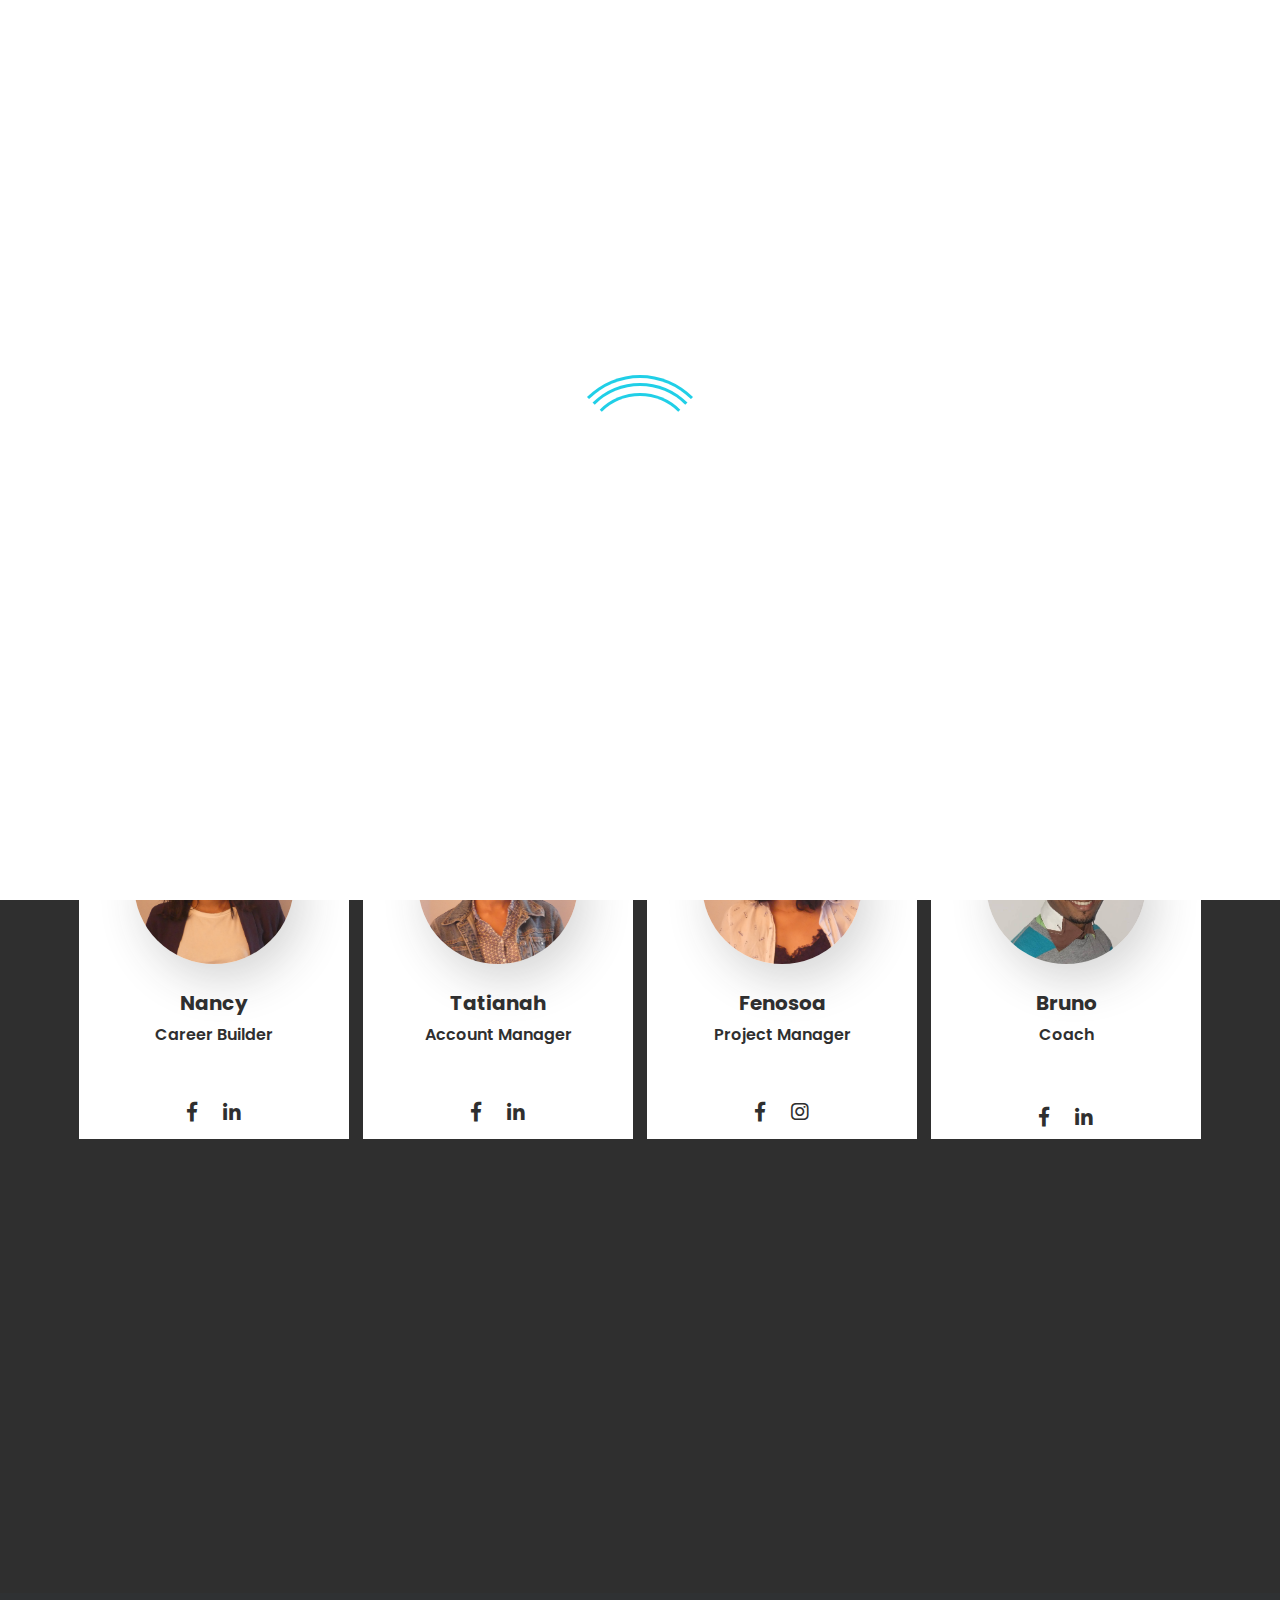
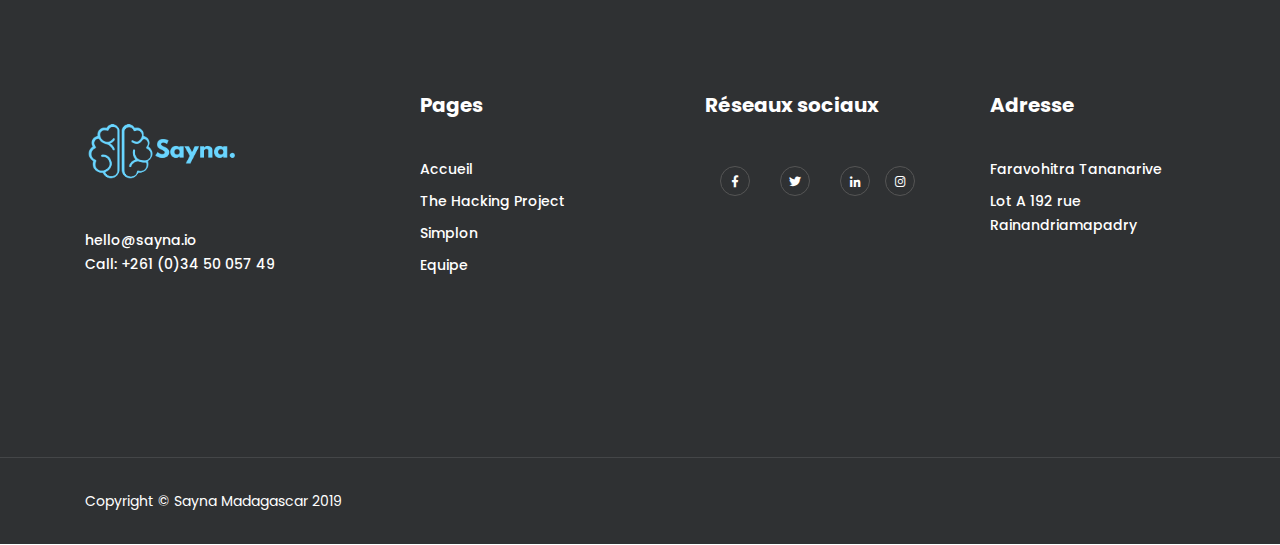
==== commit e1f8ab4a: "icon" ====
--- a/equipe.html
+++ b/equipe.html
@@ -276,9 +276,7 @@
                                     <div class="spacer">&nbsp;</div>
                                     <ul class="social-links list-unstyled">
                                         <li class="nav-item"><a href="https://www.facebook.com/dano.plack.3"><i class="fab fa-facebook-f"></i></a></li>
-                                        <li class="nav-item"><a href="#"><i class="fab fa-twitter"></i></a></li>
                                         <li class="nav-item"><a href="https://www.linkedin.com/in/ratovoarison-bruno-marcelino-302104103/"><i class="fab fa-linkedin-in"></i></a></li>
-                                        <li class="nav-item"><a href="#"><i class="fab fa-instagram"></i></a></li>
                                     </ul>
                                 </figcaption>
                             </figure>
@@ -503,7 +501,7 @@
     <script type="text/javascript" src="js/assets/revolution/extensions/revolution.extension.slideanims.min.js"></script>
     <script type="text/javascript" src="js/assets/revolution/extensions/revolution.extension.video.min.js"></script>
     <script type="text/javascript" src="js/assets/revolution/revolution.js"></script>
-    <script src="js/custom.js"></script> 
+    <script src="js/custom.js"></script>
     <script type="text/javascript" src="js/thp.js"></script>
 </body>
 </html>
--- a/css/assets/flaticon.css
+++ b/css/assets/flaticon.css
@@ -0,0 +1,65 @@
+	/*
+  	Flaticon icon font: Flaticon
+  	Creation date: 07/10/2018 08:36
+  	*/
+
+@font-face {
+  font-family: "Flaticon";
+  src: url("../../fonts/flaticon/Flaticon.eot");
+  src: url("../../fonts/flaticon/Flaticon.eot?#iefix") format("embedded-opentype"),
+       url("../../fonts/flaticon/Flaticon.woff") format("woff"),
+       url("../../fonts/flaticon/Flaticon.ttf") format("truetype"),
+       url("../../fonts/flaticon/Flaticon.svg#Flaticon") format("svg");
+  font-weight: normal;
+  font-style: normal;
+}
+
+@media screen and (-webkit-min-device-pixel-ratio:0) {
+  @font-face {
+    font-family: "Flaticon";
+    src: url("./Flaticon.svg#Flaticon") format("svg");
+  }
+}
+
+[class^="flaticon-"]:before, [class*=" flaticon-"]:before,
+[class^="flaticon-"]:after, [class*=" flaticon-"]:after {   
+  font-family: Flaticon;
+        font-size: 20px;
+font-style: normal;
+margin-left: 20px;
+}
+
+.flaticon-angle-pointing-to-left:before { content: "\f100"; }
+.flaticon-angle-arrow-pointing-to-right:before { content: "\f101"; }
+.flaticon-play-arrow:before { content: "\f102"; }
+.flaticon-up-arrow:before { content: "\f103"; }
+.flaticon-play-button:before { content: "\f104"; }
+.flaticon-music-player-play:before { content: "\f105"; }
+.flaticon-contract:before { content: "\f106"; }
+.flaticon-open-book-top-view:before { content: "\f107"; }
+.flaticon-fashion:before { content: "\f108"; }
+.flaticon-mortarboard:before { content: "\f109"; }
+.flaticon-star:before { content: "\f10a"; }
+.flaticon-profile:before { content: "\f10b"; }
+.flaticon-quotation-mark:before { content: "\f10c"; }
+.flaticon-man-user:before { content: "\f10d"; }
+.flaticon-info-sign:before { content: "\f10e"; }
+.flaticon-portfolio:before { content: "\f10f"; }
+.flaticon-facebook-letter-logo:before { content: "\f110"; }
+.flaticon-twitter-black-shape:before { content: "\f111"; }
+.flaticon-pinterest:before { content: "\f112"; }
+.flaticon-linkedin:before { content: "\f113"; }
+.flaticon-skype-logo:before { content: "\f114"; }
+.flaticon-youtube-logo:before { content: "\f115"; }
+.flaticon-cancel-music:before { content: "\f116"; }
+.flaticon-cancel:before { content: "\f117"; }
+.flaticon-close:before { content: "\f118"; }
+.flaticon-star-1:before { content: "\f119"; }
+.flaticon-star-shape-with-half-full:before { content: "\f11a"; }
+.flaticon-angle-arrow-down:before { content: "\f11b"; }
+.flaticon-login-button:before { content: "\f11c"; }
+.flaticon-search-1:before { content: "\f11d"; }
+.flaticon-menu:before { content: "\f11e"; }
+.flaticon-menu-1:before { content: "\f11f"; }
+.flaticon-menu-2:before { content: "\f120"; }
+.flaticon-line-menu:before { content: "\f121"; }--- a/css/style.css
+++ b/css/style.css
@@ -485,7 +485,22 @@
     margin: 0;
     line-height: 20px;
 }
-
+#brain {
+  cursor: pointer;
+  transition: transform .75s cubic-bezier(.12, .75, .71, 2.04);
+    color: aliceblue;
+
+}
+#brain {
+  font-size: 70px;
+
+  line-height: 100px;
+
+}
+
+#brain:hover {
+  transform: scale(1.3);
+}
 /*=================================================
 		===[ Home Version 01 ]===
 ===================================================*/
@@ -3643,6 +3658,7 @@
 }
 
 .header_wrapper_4 .intro_wrapper_4 {
+
     text-align: left;
     min-height: 850px;
     position: relative;
@@ -3655,8 +3671,13 @@
     height: 100%;
 }
 
-.header_wrapper_4 .intro_wrapper_4 .banner_4 img {
+
+.header_wrapper_4 .banner_4 img {
+
     width: auto;
+}
+.header_wrapper_4 .intro_wrapper_4 {
+  background-image: url('images/staff.JPG');
 }
 
 .header_wrapper_4 .intro_wrapper_4 .intro-text {
@@ -3665,10 +3686,11 @@
 }
 
 .header_wrapper_4 .intro_wrapper_4 .intro-text h1 {
+
     font-size: 50px;
     font-weight: 700;
     line-height: 70px;
-    color: #2f2f2f;
+    color: white;
     margin-bottom: 40px;
 }
 
@@ -3676,7 +3698,7 @@
     font-size: 16px;
     font-weight: 400;
     line-height: 30px;
-    color: #2f2f2f;
+    color: white;
     margin-bottom: 80px;
 }
 
@@ -3684,6 +3706,7 @@
     background: transparent;
     padding: 22px 93px;
     font-size: 18px;
+
     font-weight: 600;
     border: 1px solid #2f2f2f;
     margin-right: 30px;
@@ -4057,14 +4080,15 @@
 /*=======[ Index 03 Achievment Area ]========*/
 
 .counter_3 {
-    background: transparent url("../images/counter4_bg.jpg") no-repeat center center/cover;
     position: relative;
     z-index: 1;
     padding: 80px 0;
+;
+
 }
 
 .counter_3:before {
-    background: rgba(255, 25, 73, 0.9);
+
     content: "";
     height: 100%;
     left: 0;
@@ -4360,7 +4384,7 @@
 }
 
 .take_tour .about_top_wrapper .take_tour_banner {
-    background: transparent url("../images/video_4.jpg") no-repeat center center/cover;
+    background: transparent url("../images/staff.JPG") no-repeat center center/cover;
     position: relative;
     min-height: 615px;
     z-index: 1;
@@ -8515,4 +8539,4 @@
 	}
 }
 
-/* End of scrollbar */+/* End of scrollbar */
--- a/css/thp.css
+++ b/css/thp.css
@@ -3,7 +3,7 @@
 }
 
 .events_wrapper {
-    height: 37%;
+    height: 29%;
     overflow-y: scroll;
 }
 
@@ -167,4 +167,4 @@
     .modal-content {
         width: 100%;
     }
-}+}
